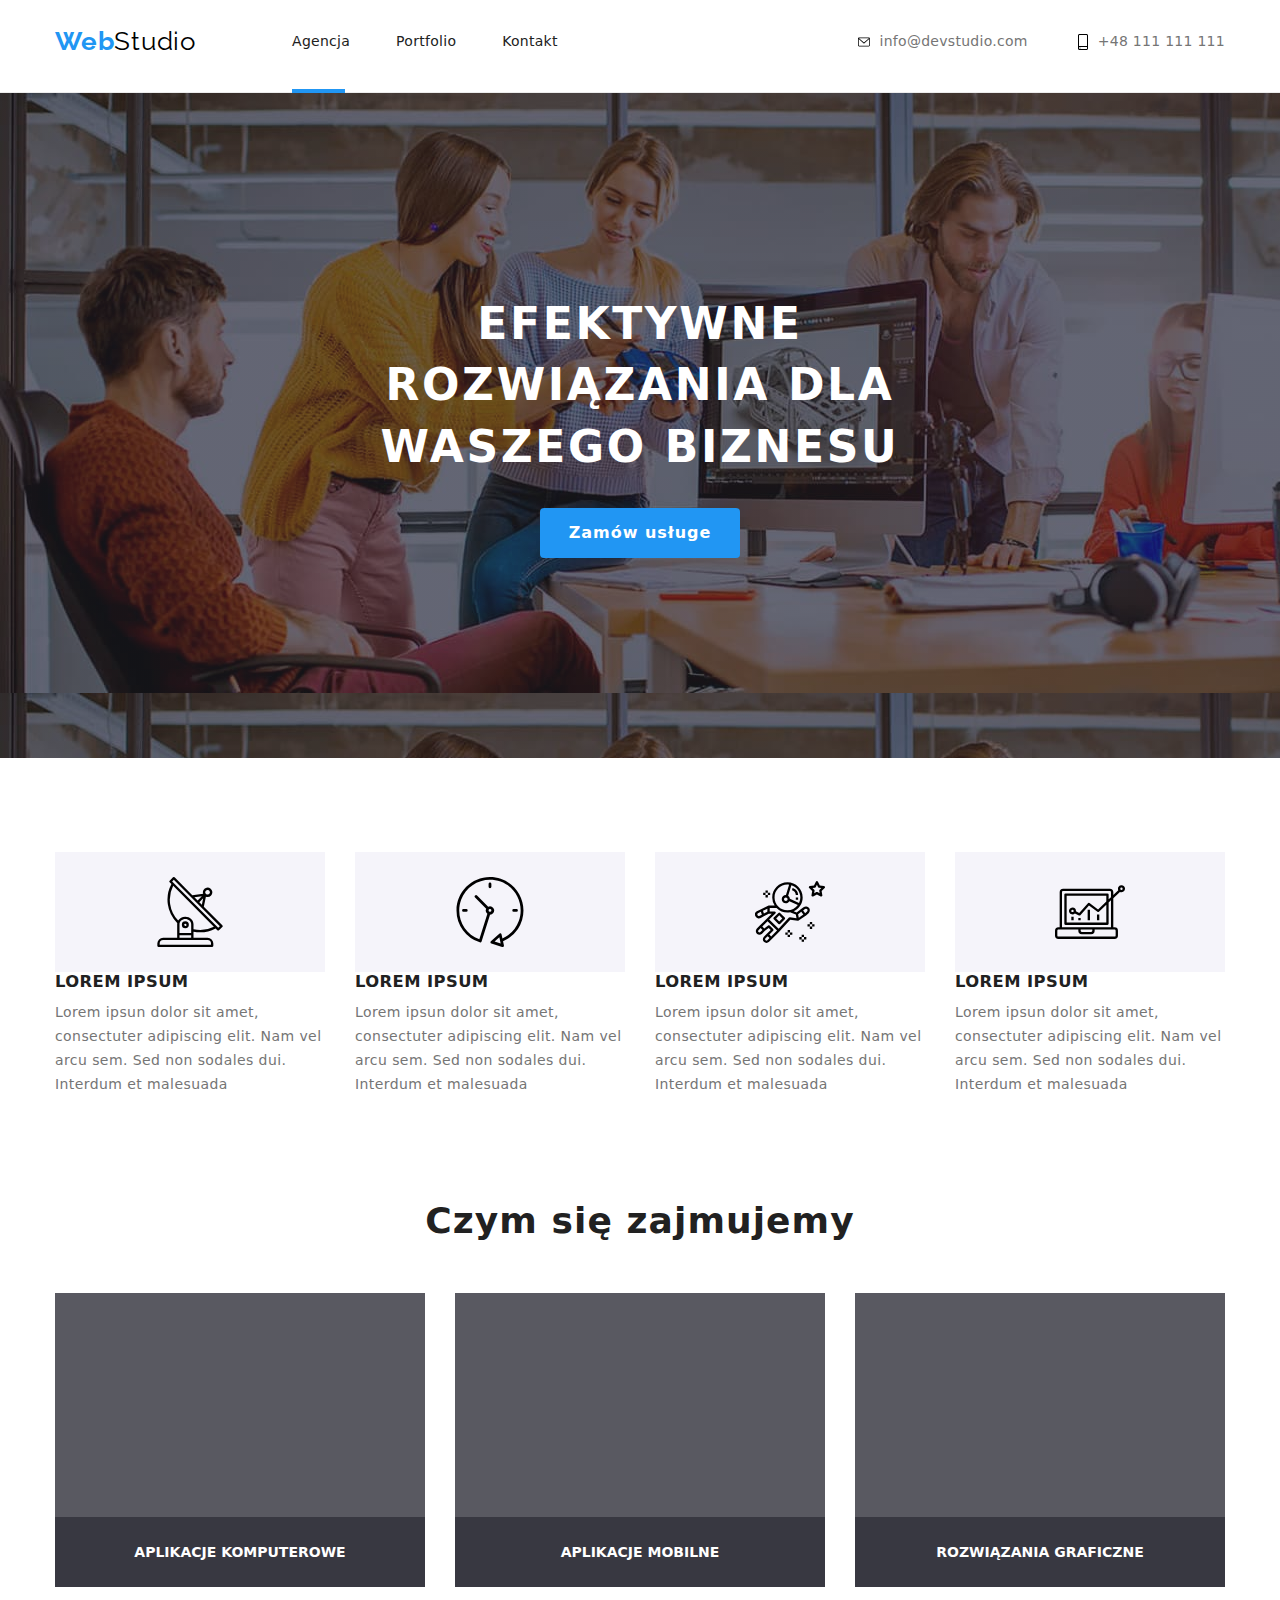
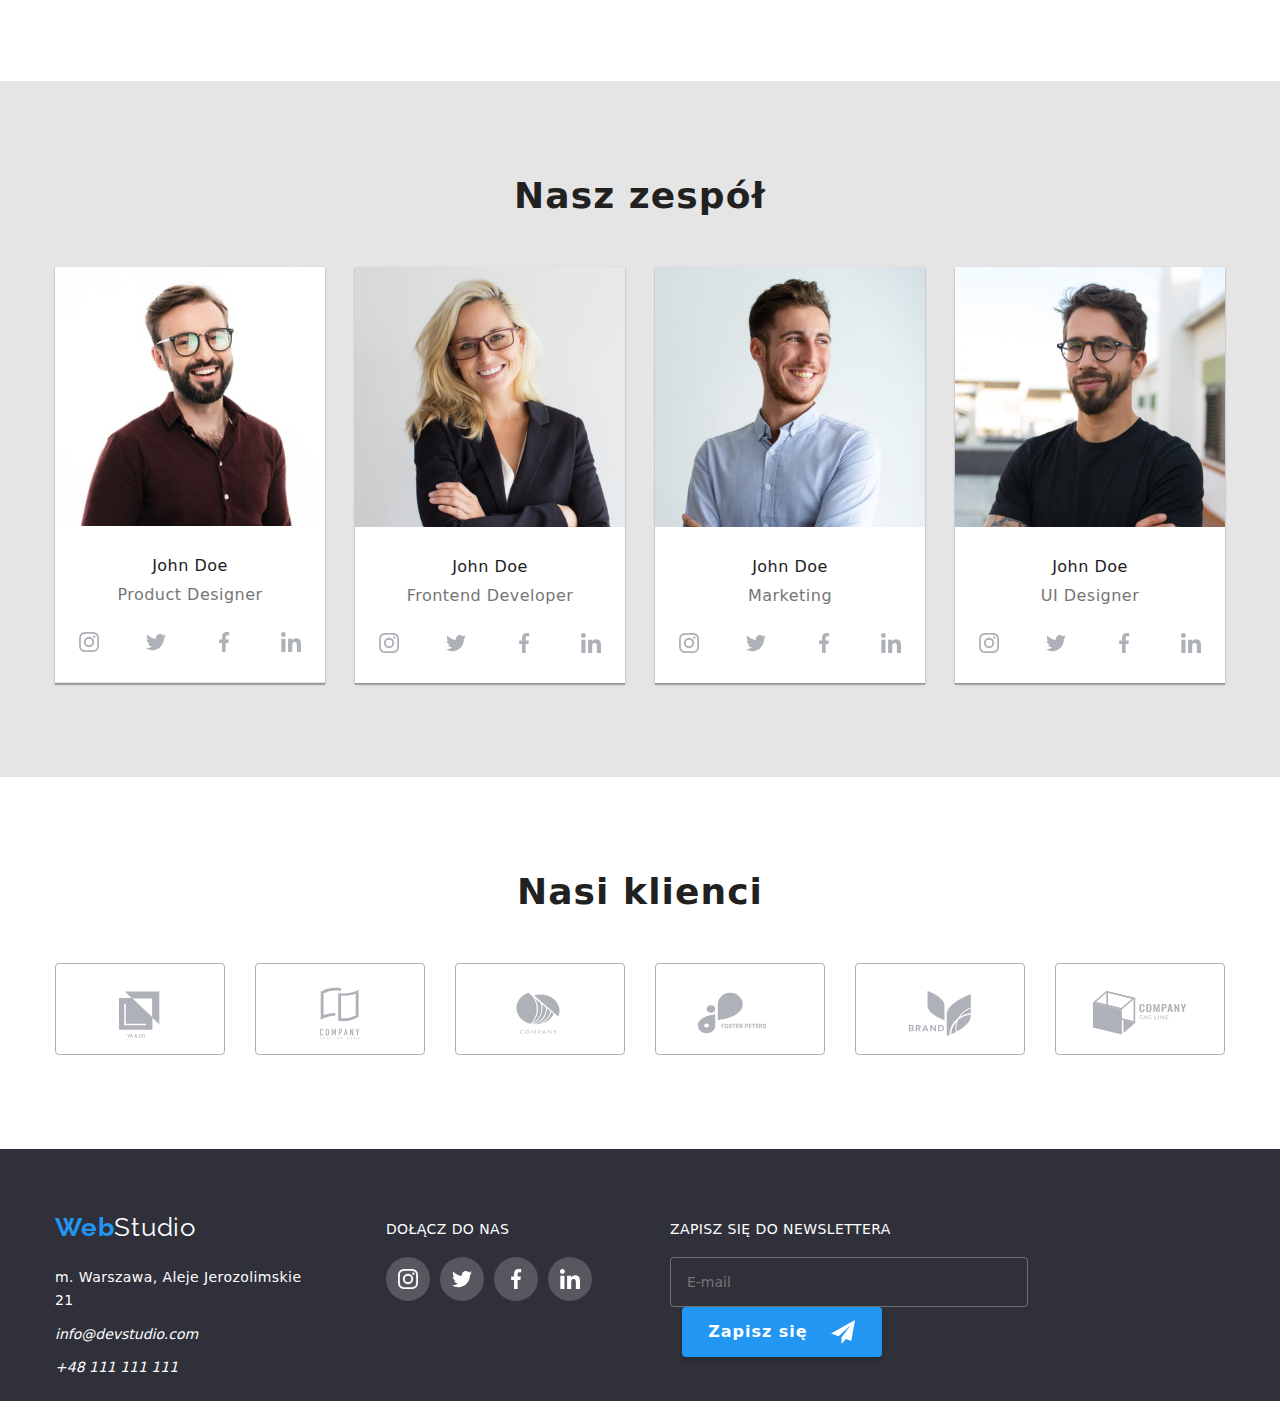
==== index.html @ 57065b53 "Initial commit" ====
<!DOCTYPE html>
<html lang="pl">
  <head>
    <link rel="stylesheet" href="css/main.min.css"/>
    <link rel="stylesheet" href="css/modern-normalize.min.css"/>
    <link rel="preconnect" href="https://fonts.googleapis.com" />
    <link rel="preconnect" href="https://fonts.gstatic.com" crossorigin />
    <link
      href="https://fonts.googleapis.com/css2?family=Raleway:wght@700&family=Roboto:wght@400;500;700;900&display=swap"
      rel="stylesheet"
    />
    <meta charset="UTF-8" />
    <meta http-equiv="X-UA-Compatible" content="IE=edge" />
    <meta name="viewport" content="width=device-width, initial-scale=1.0" />
    <title>Studio</title>
  </head>

  <body>
    <!--Nagłówek witryny-->
    <header class="container page-header">
      <div class="page-header__wraper">
        <a class="page-header__logo"><span class="page-header__logo--accent">Web</span>Studio </a>
        <!--Menu Nav-->
        <nav>
          <ul class="page-nav">
            <li class="page-nav__item">
              <a class="page-nav__link" href="./index.html">Agencja</a>
              <div class="page-nav__link--current"></div>
            </li>
            <li class="page-nav__item">
              <a class="page-nav__link" href="./portfolio.html">Portfolio</a>
            </li>
            <li class="page-nav__item">
              <a class="page-nav__link" href="#">Kontakt</a>
            </li>
          </ul>
        </nav>
      </div>
      <!--Kontakt-->
      <ul class="contact-nav">
        <li class="contact-nav__icons">
          <svg class="contact-nav__icons--symbol" width="12" height="16">
            <use href="./images/icons.svg#icon-mail"></use>
          </svg>
          <a class="contact-nav__icons--symbolmail" href="mailto:info@devstudio.com"
            >info@devstudio.com</a
          >
        </li>
        <li class="contact-nav__icons">
          <svg class="contact-nav__icons--symbol" width="10" height="16">
            <use href="./images/icons.svg#icon-smartphone"></use>
          </svg>
          <a class="contact-nav__icons--symboltel" href="tel:+48111111111">+48 111 111 111</a>
        </li>
      </ul>
    </header>
    <main>
      <!--Element z tekstem-->
      <section class=" big-header">
        <div class="container">
          <h1 class="big-header__title">EFEKTYWNE ROZWIĄZANIA DLA WASZEGO BIZNESU</h1>
          <button class="big-header__title big-header__title--button" type="button" data-modal-open>
            Zamów usługe
          </button>
        </div>
      </section>
    </main>
    <!--Nasze atuty-->
    <section>
      <div class="container">
        <ul class="sec-paragraph">
          <li class="sec-paragraph__list">
            <div class="sec-paragraph__rectagle">
              <svg class="sec-paragraph__rectagle sec-paragraph__rectagle--icon">
                <use href="./images/icons.svg#icon-antenna1"></use>
              </svg>
            </div>
            <h3 class="sec-paragraph-title">LOREM IPSUM</h3>
            <p class="sec-paragraph-title__text">
              Lorem ipsun dolor sit amet, consectuter adipiscing elit. Nam vel
              arcu sem. Sed non sodales dui. Interdum et malesuada
            </p>
          </li>
          <li class="sec-paragraph__list">
            <div class="sec-paragraph__rectagle">
              <svg class="sec-paragraph__rectagle sec-paragraph__rectagle--icon">
                <use href="./images/icons.svg#icon-clock1"></use>
              </svg>
            </div>
            <h3 class="sec-paragraph-title">LOREM IPSUM</h3>
            <p class="sec-paragraph-title__text">
              Lorem ipsun dolor sit amet, consectuter adipiscing elit. Nam vel
              arcu sem. Sed non sodales dui. Interdum et malesuada
            </p>
          </li>
          <li class="sec-paragraph__list">
            <div class="sec-paragraph__rectagle">
              <svg class="sec-paragraph__rectagle sec-paragraph__rectagle--icon">
                <use href="./images/icons.svg#icon-astronaut1"></use>
              </svg>
            </div>
            <h3 class="sec-paragraph-title">LOREM IPSUM</h3>
            <p class="sec-paragraph-title__text">
              Lorem ipsun dolor sit amet, consectuter adipiscing elit. Nam vel
              arcu sem. Sed non sodales dui. Interdum et malesuada
            </p>
          </li>
          <li class="sec-paragraph__list">
            <div class="sec-paragraph__rectagle">
              <svg class="sec-paragraph__rectagle sec-paragraph__rectagle--icon">
                <use href="./images/icons.svg#icon-diagram1"></use>
              </svg>
            </div>
            <h3 class="sec-paragraph-title">LOREM IPSUM</h3>
            <p class="sec-paragraph-title__text">
              Lorem ipsun dolor sit amet, consectuter adipiscing elit. Nam vel
              arcu sem. Sed non sodales dui. Interdum et malesuada
            </p>
          </li>
        </ul>
      </div>
      <!--Czym się zajmujemy-->
      <div class="container">
        <h2 class="our-section-title-2 doing">Czym się zajmujemy</h2>
        <ul class="main-images doing__list">
          <li class="main-img doing-img">
            <div class="what-we-do-1 frame-what-we-do doing-img__computer">
              <h3 class="main-img-description doing-img__title">Aplikacje komputerowe</h3>
            </div>
          </li>
          <li class="main-img doing-img">
            <div class="what-we-do-2 frame-what-we-do doing-img__mobile">
              <h3 class="main-img-description doing-img__title">Aplikacje mobilne</h3>
            </div>
          </li>
          <li class="main-img doing-img">
            <div class="what-we-do-3 frame-what-we-do doing-img__grafic">
              <h3 class="main-img-description doing-img__title">Rozwiązania graficzne</h3>
            </div>
          </li>
        </ul>
      </div>
    </section>
    <!--Nasz zespół-->
    <section class="team">
      <div class="container">
        <h2 class="team__title">Nasz zespół</h2>
        <ul class="team-images">
          <li class="team-images__list">
            <img
              src="images/img-team-1.jpg"
              alt="John Doe - Product Designer"
              width="370"
              height="340"
            />
            <h3 class="team-name">John Doe</h3>
            <p class="team-name__position">Product Designer</p>
            <div class="socialmedia-icons">
              <a class="socialmedia-icons__link" href="">
                <svg class="icon" width="20" height="20">
                  <use href="./images/icons.svg#icon-instagram1"></use></svg></a
              ><a class="socialmedia-icons__link" href="">
                <svg class="icon" width="20" height="20">
                  <use href="./images/icons.svg#icon-twitter1"></use></svg></a
              ><a class="socialmedia-icons__link" href="">
                <svg class="icon" width="20" height="20">
                  <use href="./images/icons.svg#icon-facebook1"></use></svg></a
              ><a class="socialmedia-icons__link" href="">
                <svg class="icon" width="20" height="20">
                  <use href="./images/icons.svg#icon-linkedin1"></use>
                </svg>
              </a>
            </div>
          </li>
          <li class="team-images__list">
            <img
              src="images/img-team-2.jpg"
              alt="John Doe - Frontend Developer"
              width="370"
              height="340"
            />
            <h3 class="team-name">John Doe</h3>
            <p class="team-name__position">Frontend Developer</p>
            <div class="socialmedia-icons">
              <a class="socialmedia-icons__link" href="">
                <svg class="icon" width="20" height="20">
                  <use href="./images/icons.svg#icon-instagram1"></use></svg></a
              ><a class="socialmedia-icons__link" href="">
                <svg class="icon" width="20" height="20">
                  <use href="./images/icons.svg#icon-twitter1"></use></svg></a
              ><a class="socialmedia-icons__link" href="">
                <svg class="icon" width="20" height="20">
                  <use href="./images/icons.svg#icon-facebook1"></use></svg></a
              ><a class="socialmedia-icons__link" href="">
                <svg class="icon" width="20" height="20">
                  <use href="./images/icons.svg#icon-linkedin1"></use>
                </svg>
              </a>
            </div>
          </li>
          <li class="team-images__list">
            <img
              src="images/img-team-3.jpg"
              alt="John Doe - Marketing"
              width="370"
              height="340"
            />
            <h3 class="team-name">John Doe</h3>
            <p class="team-name__position">Marketing</p>
            <div class="socialmedia-icons">
              <a class="socialmedia-icons__link" href="">
                <svg class="icon" width="20" height="20">
                  <use href="./images/icons.svg#icon-instagram1"></use></svg></a
              ><a class="socialmedia-icons__link" href="">
                <svg class="icon" width="20" height="20">
                  <use href="./images/icons.svg#icon-twitter1"></use></svg></a
              ><a class="socialmedia-icons__link" href="">
                <svg class="icon" width="20" height="20">
                  <use href="./images/icons.svg#icon-facebook1"></use></svg></a
              ><a class="socialmedia-icons__link" href="">
                <svg class="icon" width="20" height="20">
                  <use href="./images/icons.svg#icon-linkedin1"></use>
                </svg>
              </a>
            </div>
          </li>
          <li class="team-images__list">
            <img
              src="images/img-team-4.jpg"
              alt="John Doe - UI Designer"
              width="370"
              height="340"
            />
            <h3 class="team-name">John Doe</h3>
            <p class="team-name__position">UI Designer</p>
            <div class="socialmedia-icons">
              <a class="socialmedia-icons__link" href="">
                <svg class="icon" width="20" height="20">
                  <use href="./images/icons.svg#icon-instagram1"></use></svg></a
              ><a class="socialmedia-icons__link" href="">
                <svg class="icon" width="20" height="20">
                  <use href="./images/icons.svg#icon-twitter1"></use></svg></a
              ><a class="socialmedia-icons__link" href="">
                <svg class="icon" width="20" height="20">
                  <use href="./images/icons.svg#icon-facebook1"></use></svg></a
              ><a class="socialmedia-icons__link" href="">
                <svg class="icon" width="20" height="20">
                  <use href="./images/icons.svg#icon-linkedin1"></use>
                </svg>
              </a>
            </div>
          </li>
        </ul>
      </div>
    </section>
    <!--Nasi klienci-->
    <section>
      <div class="container">
        <h2 class="clients">Nasi klienci</h2>
        <ul class="clients__icons-list">
          <li class="client-logo">
            <svg class="client-logo__icon">
              <use href="./images/icons.svg#icon-company1"></use>
            </svg>
          </li>
          <li class="client-logo">
            <svg class="client-logo__icon">
              <use href="./images/icons.svg#icon-company2"></use>
            </svg>
          </li>
          <li class="client-logo">
            <svg class="client-logo__icon">
              <use href="./images/icons.svg#icon-company3"></use>
            </svg>
          </li>
          <li class="client-logo">
            <svg class="client-logo__icon">
              <use href="./images/icons.svg#icon-company4"></use>
            </svg>
          </li>
          <li class="client-logo">
            <svg class="client-logo__icon">
              <use href="./images/icons.svg#icon-company5"></use>
            </svg>
          </li>
          <li class="client-logo">
            <svg class="client-logo__icon">
              <use href="./images/icons.svg#icon-company6"></use>
            </svg>
          </li>
        </ul>
      </div>
    </section>
    <!-- Stopka strony -->
    <footer class="footer-base">
      <div class="container">
        <div class="footer">
          <div class="footer__info">
            <a href="/webstudio.html" class="footer__logo"
              ><span class="footer__logo footer__logo--accent">Web</span>Studio</a
            >
            <div class="footer__adress">
              <address class="footer__adress footer__adress--details">
                m. Warszawa, Aleje Jerozolimskie 21
              </address>
              <address class="footer__adress footer__adress--contact">
                <a class="footer__adress footer__adress--mail" href="mailto:info@devstudio.com"
                  >info@devstudio.com</a
                >
                <a class="footer__adress footer__adress--tel" href="tel:+48111111111">+48 111 111 111</a>
              </address>
            </div>
          </div>
          <div class="socialmedia-footer">
            <h5 class="socialmedia-footer__title">DOŁĄCZ DO NAS</h5>
            <ul class="socialmedia-footer-list">
              <li class="socialmedia-footer-list__group">
                <a class="socialmedia-footer-list__group socialmedia-footer-list__group--icon" href="">
                  <svg class="icon" width="20" height="20">
                    <use href="./images/icons.svg#icon-instagram1"></use>
                  </svg>
                </a>
              </li>
              <li class="socialmedia-footer-list__group">
                <a class="socialmedia-footer-list__group socialmedia-footer-list__group--icon" href="">
                  <svg class="icon" width="20" height="20">
                    <use href="./images/icons.svg#icon-twitter1"></use>
                  </svg>
                </a>
              </li>
              <li class="socialmedia-footer-list__group">
                <a class="socialmedia-footer-list__group socialmedia-footer-list__group--icon" href="">
                  <svg class="icon" width="20" height="20">
                    <use href="./images/icons.svg#icon-facebook1"></use>
                  </svg>
                </a>
              </li>
              <li class="socialmedia-footer-list__group">
                <a class="socialmedia-footer-list__group socialmedia-footer-list__group--icon" href="">
                  <svg class="icon" width="20" height="20">
                    <use href="./images/icons.svg#icon-linkedin1"></use>
                  </svg>
                </a>
              </li>
            </ul>
          </div>
          <div class="newsletter-footer">
            <form>
              <label for="newsletter" class="newsletter-footer-sendemail"
                ><h5 class="newsletter-footer__joinus">Zapisz się do newslettera</h5>
                <div class="newsletter-footer__window">
                <input
                  type="email"
                  name="Email"
                  placeholder="E-mail"
                  class="newsletter-footer__input"
              /></label>
                <button class="newsletter-footer__button" type="submit">
                  Zapisz się
                  <svg class="newsletter-footer__button--icon" width="24" height="24">
                    <use href="./images/icons.svg#icon-iconsend"></use>
                  </svg>
                </button>
              </div>
            </form>
          </div>
        </div>
      </div>
    </footer>
    <!-- Wyskakujace okno -->
    <div class="backdrop is-hidden" data-modal="">
      <div class="modal">
        <button type="button" class="modal__close" data-modal-close>X</button>
        <form name="order-service" autocomplete="on" class="modal__title">
          <h3 class="modal__heading">Zostaw swoje dane w formularzu poniżej</h3>
          <div>
            <div>
              <label for="name" class="modal__box">Imie</label>
              <input  class="modal__name" id="name" type="text" name="name" required/>
              <svg width="12" height="12" class="modal__icon">
                <use href="./images/icons.svg#icon-user"></use>
              </svg>
            </div>
            <div>
              <label for="phone" class="modal__box">Telefon</label>
              <input class="modal__phone" id="phone" type="tel" name="phone_number" required/>
              <svg width="12" height="12" class="modal__icon">
                <use href="./images/icons.svg#icon-phone"></use>
              </svg>
            </div>
            <div>
              <label for="email" class="modal__box">Email</label>
              <input class="modal__email" id="email" type="email" name="email" required/>
              <svg width="12" height="12" class="modal__icon">
                <use href="./images/icons.svg#icon-email"></use>
              </svg></div>
              <div>
                <label for="comment" class="modal__box">Komentarz</label>
                <textarea id="comment" name="comment" placeholder="Wprowadź tekst" class="modal__textarea"></textarea>
              </div>
              <label class="accept" for="checkbox-accept">
                <input class="accept__hidden" type="checkbox" width="16" height="15" name="statute-accept" required>
                  <svg class="accept__unchecked" width="16" height="15">
                    <use href="./images/icons.svg#icon-checkbox"></use>
                  </svg>
                  <svg class="accept__checked" width="16" height="15">
                    <use href="./images/icons.svg#icon-tick"></use>
                  </svg>
                  <label for="statute-accept" class="accept__text">Oświadczam iż akceptuje <a href="#">Regulamin</a> i <a href="#">Politykę Prywatności</a></label>
              </label><div class="button-modal">
              <button type="submit" class="button-modal__submit">Wyślij</button></div>
            </div>
          </div>
        </form>
      </div>
    </div>
    <script src="./js/modal.js"></script>
  </body>
</html>
---- css/main.min.css ----
:root{--main-font-family: "Roboto", sans-serif;--secondary-font-family: "Raleway", sans-serif;--primary-text-color: #212121;--title-text-color: #757575;--main-bg-color: #E5E5E5;--primary-bg-color: #FFFFFF;--secondary-bg-color: #2F303A;--logo-web-color: #2196F3;--logo-web-color-2: #000000;--footer-bg-color: #2F303A;--buttons-color: #F5F4FA;--botom-contact-color: #FFFFFF99;--icon-color: #AFB1B8;--shadow-main-button: #00000026;--shadow-img-1: #00000033;--shadow-img-2: #00000024;--shadow-img-3: #0000001F;--shadow-img: #2F303A66;--shadow-por-1: #00000029;--shadow-por-2: #0000000F;--shadow-por-3: #0000001F;--button-shadow-1: #0000001F;--button-shadow-2: #00000014;--button-shadow-3: #0000001A;--shadow-icon-footer: #FFFFFF1A;--default-time: 250ms;--default-time-function: cubic-bezier(0.4, 0, 0.2, 1);--what-we-do-shadow: rgba(47, 48, 58, 0.8);--background-overlay: #2196F3E5;--shadow-window: rgba(0, 0, 0, 0.2);--border-email: #FFFFFF4D;--email-footer: #FFFFFF99;--input-form-border: #21212133}*{-webkit-box-sizing:border-box;box-sizing:border-box;margin:0;padding:0}h1,h2,h3,p{margin:0px}body{font-family:var(--main-font-family);color:var(--primary-text-color);background-color:var(--primary-bg-color);font-size:14px}section{padding-top:94px;padding-bottom:94px}a{text-decoration:none;margin:auto;color:rgba(0,0,0,0)}img{display:block;max-width:100%;height:auto}.container{padding:0 15px;width:1200px;max-width:100%;margin:0 auto}.icon{display:-webkit-box;display:-ms-flexbox;display:flex;-webkit-box-pack:center;-ms-flex-pack:center;justify-content:center;-webkit-box-align:center;-ms-flex-align:center;align-items:center;border-width:44px}.footer-base{background:#2f303a;height:252px}.page-header{display:-webkit-box;display:-ms-flexbox;display:flex;-webkit-box-align:center;-ms-flex-align:center;align-items:center;padding-bottom:32px;padding-top:24px}.page-header__wraper{display:-webkit-box;display:-ms-flexbox;display:flex;list-style-type:none;-webkit-box-align:center;-ms-flex-align:center;align-items:center;-webkit-box-pack:space-evenly;-ms-flex-pack:space-evenly;justify-content:space-evenly;gap:96px}.page-header__logo{display:-webkit-box;display:-ms-flexbox;display:flex;-webkit-box-align:baseline;-ms-flex-align:baseline;align-items:baseline;-webkit-box-pack:space-evenly;-ms-flex-pack:space-evenly;justify-content:space-evenly;text-decoration:none;font-family:var(--secondary-font-family);font-weight:400;font-size:26px;line-height:1.38;letter-spacing:.03em;color:var(--logo-web-color-2)}.page-header__logo--accent{font-family:var(--secondary-font-family);text-decoration:none;font-weight:700;font-size:26px;line-height:1.19;letter-spacing:.03em;color:var(--logo-web-color)}.page-nav{display:-webkit-box;display:-ms-flexbox;display:flex;list-style-type:none;gap:46px}.page-nav__item{list-style:none;gap:50px}.page-nav__link{text-decoration:none;font-weight:500;font-size:14px;line-height:1.14;letter-spacing:.02em;color:var(--primary-text-color);font-style:normal}.page-nav__link--current{position:relative;top:30px;border-radius:2px;background:var(--logo-web-color)}.page-nav__link--current:after{content:"";position:absolute;left:0;top:9px;display:block;width:53px;height:4px;background-color:var(--logo-web-color)}.contact-nav{list-style:none;text-decoration:none;margin-left:auto;-webkit-box-pack:justify;-ms-flex-pack:justify;justify-content:space-between;display:-webkit-box;display:-ms-flexbox;display:flex;gap:50px;color:var(--title-text-color);font-style:normal}.contact-nav__icons{display:-webkit-box;display:-ms-flexbox;display:flex;-webkit-box-align:center;-ms-flex-align:center;align-items:center}.contact-nav__icons:hover{fill:var(--logo-web-color);cursor:pointer}.contact-nav__icons--symbol{margin-right:10px;-webkit-box-align:center;-ms-flex-align:center;align-items:center}.contact-nav__icons--symbolmail:link,.contact-nav__icons--symboltel:link{text-decoration:none;font-weight:500;font-size:14px;line-height:1.14;letter-spacing:.02em;color:var(--title-text-color);font-style:normal}.contact-nav__icons--symbolmail:hover,.contact-nav__icons--symboltel:hover{color:var(--logo-web-color);cursor:pointer}.big-header{border-top:1px solid #ececec;background-color:var(--footer-bg-color);-webkit-box-pack:center;-ms-flex-pack:center;justify-content:center;background-image:-webkit-gradient(linear, left top, left bottom, from(var(--shadow-img)), to(var(--shadow-img))),url("../images/mainphoto.jpg");background-image:linear-gradient(var(--shadow-img), var(--shadow-img)),url("../images/mainphoto.jpg");max-width:1600px;margin:0 auto}.big-header__title{display:-webkit-box;display:-ms-flexbox;display:flex;font-weight:900;font-size:44px;line-height:1.4;letter-spacing:.06em;color:var(--primary-bg-color);text-align:center;-ms-flex-wrap:wrap;flex-wrap:wrap;width:696px;margin:auto;padding-top:106px;padding-bottom:30px}.big-header__title--button{display:-webkit-box;display:-ms-flexbox;display:flex;color:var(--primary-bg-color);background-color:var(--logo-web-color);font-weight:700;line-height:1.87;font-size:16px;letter-spacing:.06em;border:none;border-radius:4px;padding:10px;width:200px;margin:0 auto 106px auto;-webkit-box-pack:center;-ms-flex-pack:center;justify-content:center}.big-header__title--button:focus,.big-header__title--button:hover{-webkit-box-shadow:0px 4px 4px var(--shadow-main-button);box-shadow:0px 4px 4px var(--shadow-main-button);-webkit-transition-duration:var(--default-time);transition-duration:var(--default-time);-webkit-transition-timing-function:var(--default-time-function);transition-timing-function:var(--default-time-function);cursor:pointer}.sec-paragraph{display:-webkit-box;display:-ms-flexbox;display:flex;margin:0px;-webkit-box-pack:justify;-ms-flex-pack:justify;justify-content:space-between;gap:30px;word-wrap:normal;-ms-flex-wrap:wrap;flex-wrap:wrap;padding-bottom:94px}.sec-paragraph__list{list-style:none;font-weight:700;font-size:14px;line-height:1.17;letter-spacing:.03em;color:var(--primary-text-color);margin-bottom:10px;-ms-flex-flow:wrap;flex-flow:wrap}.sec-paragraph__rectagle{display:-webkit-box;display:-ms-flexbox;display:flex;width:270px;height:120px;background:var(--buttons-color);margin-right:auto}.sec-paragraph__rectagle--icon{display:-webkit-box;display:-ms-flexbox;display:flex;-webkit-box-align:center;-ms-flex-align:center;align-items:center;padding:25px 100px}.sec-paragraph-title{text-transform:uppercase;margin-bottom:10px;-ms-flex-flow:wrap;flex-flow:wrap}.sec-paragraph-title__text{font-weight:400;font-size:14px;line-height:1.7;letter-spacing:.03em;color:var(--title-text-color);line-height:1.71;width:270px}.doing{font-weight:700;font-size:36px;line-height:1.17;letter-spacing:.03em;color:var(--primary-text-color);text-align:center;margin-bottom:50px}.doing__list{list-style:none;display:-webkit-box;display:-ms-flexbox;display:flex;-webkit-box-pack:center;-ms-flex-pack:center;justify-content:center;padding-left:0px;gap:30px}.doing-img{position:relative}.doing-img__computer{background:var(--what-we-do-shadow);background-image:url(/goit-markup-hw-05/images/img-1.jpg);width:370px;height:294px}.doing-img__mobile{background:var(--what-we-do-shadow);background-image:url(/goit-markup-hw-05/images/img-2.jpg);width:370px;height:294px}.doing-img__grafic{background:var(--what-we-do-shadow);background-image:url(/goit-markup-hw-05/images/img-3.jpg);width:370px;height:294px}.doing-img__title{text-transform:uppercase;position:absolute;bottom:0;left:0;width:100%;height:70px;display:-webkit-box;display:-ms-flexbox;display:flex;-webkit-box-pack:center;-ms-flex-pack:center;justify-content:center;-webkit-box-align:center;-ms-flex-align:center;align-items:center;color:var(--primary-bg-color);background-color:var(--what-we-do-shadow);font-size:14px;font-weight:700}.team{background-color:var(--main-bg-color)}.team__title{font-weight:700;font-size:36px;line-height:1.17;letter-spacing:.03em;color:var(--primary-text-color);text-align:center;margin-bottom:50px}.team-images{list-style:none;display:-webkit-inline-box;display:-ms-inline-flexbox;display:inline-flex;-ms-flex-pack:distribute;justify-content:space-around;width:100%;gap:30px}.team-images__list{-webkit-box-shadow:0px 1px 3px var(--shadow-img-3),0px 1px 1px var(--shadow-img-2),0px 2px 1px var(--shadow-img-1);box-shadow:0px 1px 3px var(--shadow-img-3),0px 1px 1px var(--shadow-img-2),0px 2px 1px var(--shadow-img-1)}.team-name{font-weight:500;font-size:16px;line-height:1.2;letter-spacing:.03em;color:var(--primary-text-color);background-color:var(--primary-bg-color);text-align:center;padding-top:30px;padding-bottom:10px}.team-name__position{font-weight:400;font-size:16px;line-height:1.2;letter-spacing:.03em;color:var(--title-text-color);background-color:var(--primary-bg-color);max-width:100%;text-align:center;padding-bottom:16px}.socialmedia-icons{fill:var(--icon-color);background-color:var(--primary-bg-color);display:-webkit-box;display:-ms-flexbox;display:flex;-webkit-box-pack:space-evenly;-ms-flex-pack:space-evenly;justify-content:space-evenly;list-style:none;padding-bottom:18px}.socialmedia-icons__link{display:-webkit-box;display:-ms-flexbox;display:flex;-webkit-box-align:center;-ms-flex-align:center;align-items:center;-ms-flex-pack:distribute;justify-content:space-around;width:44px;height:44px;fill:var(--main-white);border-radius:50%}.socialmedia-icons__link:hover,.socialmedia-icons__link:focus{background-color:var(--logo-web-color);fill:var(--primary-bg-color);-webkit-transition-duration:var(--default-time);transition-duration:var(--default-time);-webkit-transition-timing-function:var(--default-time-function);transition-timing-function:var(--default-time-function)}.clients{font-weight:700;font-size:36px;line-height:1.17;letter-spacing:.03em;color:var(--primary-text-color);text-align:center;margin-bottom:50px}.clients__icons-list{display:-webkit-inline-box;display:-ms-inline-flexbox;display:inline-flex;text-align:center;-ms-flex-wrap:wrap;flex-wrap:wrap;gap:30px}.client-logo{list-style:none;width:170px;height:92px;margin-right:auto;border:1px solid #afb1b8;border-radius:4px;-ms-flex-wrap:wrap;flex-wrap:wrap}.client-logo__icon{width:106px;height:60px;margin-top:20px;fill:var(--icon-color);-ms-flex-wrap:wrap;flex-wrap:wrap}.client-logo__icon:hover,.client-logo__iconfocus{color:var(--logo-web-color);fill:var(--logo-web-color);background-color:var(--primary-bg-color);-webkit-transition-duration:var(--default-time);transition-duration:var(--default-time);-webkit-transition-timing-function:var(--default-time-function);transition-timing-function:var(--default-time-function)}.footer{display:-webkit-box;display:-ms-flexbox;display:flex}.footer__info{padding-top:60px}.footer__logo{font-family:"Raleway",sans-serif;text-decoration:none;font-weight:400;font-size:26px;line-height:1.4;letter-spacing:.03em;color:var(--primary-bg-color)}.footer__logo--accent{font-family:var(--secondary-font-family);text-decoration:none;font-weight:700;font-size:26px;line-height:1.19;letter-spacing:.03em;color:var(--logo-web-color)}.footer__adress{display:block}.footer__adress--details{padding-top:20px;list-style:none;font-style:var(--main-font-family);font-weight:400;font-size:14px;line-height:1.7;letter-spacing:.03em;color:var(--primary-bg-color);display:block}.footer__adress--contact{text-decoration:none;color:var(--botom-contact-color);font-size:14px;font-weight:400;line-height:24px;display:block}.footer__adress--mail{padding-top:9px;text-decoration:none;color:var(--primary-bg-color)}.footer__adress--tel{padding-top:9px;text-decoration:none;color:var(--primary-bg-color)}.footer .socialmedia-footer{width:206px;height:80px;margin-top:72px;margin-left:70px}.footer .socialmedia-footer__title{color:var(--primary-bg-color);font-family:Roboto;font-size:14px;font-weight:700;line-height:1,17;letter-spacing:.03em;text-transform:uppercase;text-align:left;margin-top:0;margin-bottom:20px;font:inherit}.socialmedia-footer-list{display:-webkit-box;display:-ms-flexbox;display:flex;-webkit-box-pack:justify;-ms-flex-pack:justify;justify-content:space-between;gap:10px;padding:0;margin-top:20px}.socialmedia-footer-list__group{list-style:none;width:44px;height:44px;border-radius:50%;background-color:var(--shadow-icon-footer);fill:var(--primary-bg-color)}.socialmedia-footer-list__group--icon{display:-webkit-box;display:-ms-flexbox;display:flex;-webkit-box-align:center;-ms-flex-align:center;align-items:center;-ms-flex-pack:distribute;justify-content:space-around;width:44px;height:44px;fill:var(--main-white);border-radius:50%}.socialmedia-footer-list__group--icon:hover,.socialmedia-footer-list__group--icon:focus{background-color:var(--logo-web-color);fill:var(--primary-bg-color);-webkit-transition-duration:var(--default-time);transition-duration:var(--default-time);-webkit-transition-timing-function:var(--default-time-function);transition-timing-function:var(--default-time-function)}.newsletter-footer{margin-top:72px;margin-left:78px}.newsletter-footer__joinus{color:var(--primary-bg-color);font-family:Roboto;font-size:14px;font-weight:700;line-height:1,17;letter-spacing:.03em;text-transform:uppercase;text-align:left;margin-top:0;margin-bottom:20px;font:inherit}.newsletter-footer_window{display:-webkit-box;display:-ms-flexbox;display:flex;margin-top:20px;gap:12px}.newsletter-footer__input{width:358px;height:50px;background-color:inherit;border:1px solid var(--border-email);border-radius:4px;padding-left:16px;color:var(--primary-bg-color)}.newsletter-footer__button{display:-webkit-inline-box;display:-ms-inline-flexbox;display:inline-flex;color:var(--primary-bg-color);background-color:var(--logo-web-color);font-weight:700;line-height:1.87;font-size:16px;letter-spacing:.06em;border:none;border-radius:4px;padding:10px;width:200px;-webkit-box-pack:center;-ms-flex-pack:center;justify-content:center;-webkit-box-shadow:0px 4px 4px var(--shadow-main-button);box-shadow:0px 4px 4px var(--shadow-main-button);margin-left:12px;cursor:pointer}.newsletter-footer__button--icon{display:-webkit-box;display:-ms-flexbox;display:flex;-webkit-box-align:center;-ms-flex-align:center;align-items:center;fill:var(--primary-bg-color);margin:3px 0 0 24px;cursor:pointer}.backdrop{position:fixed;left:0;top:0;width:100%;height:100%;background-color:var(--shadow-window);-webkit-transition-duration:var(--default-time);transition-duration:var(--default-time);-webkit-transition-timing-function:var(--default-time-function);transition-timing-function:var(--default-time-function)}.is-hidden{opacity:0;visibility:hidden;pointer-events:none}.modal{position:absolute;top:50%;left:50%;-webkit-transform:translate(-50%, -50%);transform:translate(-50%, -50%);width:528px;min-height:581px;background-color:var(--primary-bg-color);-webkit-box-shadow:0px 1px 3px var(--shadow-img-3),0px 1px 1px var(--shadow-img-2),0px 2px 1px var(--shadow-img-1);box-shadow:0px 1px 3px var(--shadow-img-3),0px 1px 1px var(--shadow-img-2),0px 2px 1px var(--shadow-img-1);-webkit-transition-duration:var(--default-time);transition-duration:var(--default-time);-webkit-transition-timing-function:var(--default-time-function);transition-timing-function:var(--default-time-function)}.modal__close{position:absolute;top:8px;right:8px;width:30px;height:30px;background-color:var(--primary-bg-color);border:1px solid var(--shadow-window);border-radius:50%;cursor:pointer;-webkit-transition-duration:var(--default-time);transition-duration:var(--default-time);-webkit-transition-timing-function:var(--default-time-function);transition-timing-function:var(--default-time-function)}.modal__title{display:-webkit-box;display:-ms-flexbox;display:flex;-webkit-box-orient:vertical;-webkit-box-direction:normal;-ms-flex-direction:column;flex-direction:column;margin:40px}.modal__heading{font-family:Roboto;font-weight:700;size:20px;line-height:1.17;letter-spacing:.03em;text-align:center;padding-bottom:30px}.modal__box{padding-right:15px}.modal__name,.modal__phone,.modal__email{width:448px;height:40px;background-color:inherit;border:1px solid var(--input-form-border);border-radius:4px;display:-webkit-box;display:-ms-flexbox;display:flex;-webkit-box-orient:vertical;-webkit-box-direction:normal;-ms-flex-direction:column;flex-direction:column;padding:0 0 0 42px;margin:10px 0 4px 0}.modal__name:focus,.modal__phone:focus,.modal__email:focus{outline:1px solid var(--logo-web-color);-webkit-transition-property:outline;transition-property:outline;-webkit-transition-duration:var(--default-time);transition-duration:var(--default-time);-webkit-transition-timing-function:var(--default-time-function);transition-timing-function:var(--default-time-function)}.modal__name:focus+svg,.modal__phone:focus+svg,.modal__email:focus+svg{fill:var(--logo-web-color);-webkit-transition-property:fill;transition-property:fill;-webkit-transition-duration:var(--default-time);transition-duration:var(--default-time);-webkit-transition-timing-function:var(--default-time-function);transition-timing-function:var(--default-time-function)}.modal__icon{position:relative;bottom:31px;left:15px;fill:var(--primary-text-color)}.modal__textarea{width:448px;height:120px;background-color:inherit;border:1px solid var(--input-form-border);border-radius:4px;padding:12px 16px;resize:none;display:block;margin:10px 0 4px 0}.modal__textarea:focus{outline:1px solid var(--logo-web-color);-webkit-transition-property:outline;transition-property:outline;-webkit-transition-duration:var(--default-time);transition-duration:var(--default-time);-webkit-transition-timing-function:var(--default-time-function);transition-timing-function:var(--default-time-function)}.accept a{text-decoration:underline;color:var(--logo-web-color)}.accept{display:-webkit-box;display:-ms-flexbox;display:flex;position:relative;margin:20px 0 30px 15px;gap:8px}.accept__hidden{width:16px;height:15px;z-index:10;-webkit-appearance:none;-moz-appearance:none;appearance:none}.accept__hidden:checked~.accept__checked{visibility:visible;background-color:var(--logo-web-color);scale:1}.accept__hidden:checked~.accept__unchecked{scale:0}.accept__unchecked{position:absolute;scale:1;-webkit-transition:scale,.2s;transition:scale,.2s}.accept__checked{position:absolute;fill:var(--primary-bg-color);border-radius:2px;visibility:hidden;scale:0;-webkit-transition-duration:var(--default-time);transition-duration:var(--default-time);-webkit-transition-timing-function:var(--default-time-function);transition-timing-function:var(--default-time-function);-webkit-transition-property:bacground-color,visibility,scale;transition-property:bacground-color,visibility,scale}.accept__text{font-family:Roboto;font-weight:400;size:14px;line-height:1.7;letter-spacing:.03em;color:var(--title-text-color);text-align:center}.button-modal{display:-webkit-box;display:-ms-flexbox;display:flex;margin-left:124px}.button-modal__submit{display:-webkit-box;display:-ms-flexbox;display:flex;color:var(--primary-bg-color);background-color:var(--logo-web-color);font-weight:700;line-height:1.87;font-size:16px;letter-spacing:.06em;border:none;border-radius:4px;padding:10px;width:200px;-webkit-box-pack:center;-ms-flex-pack:center;justify-content:center;-webkit-box-shadow:0px 4px 4px var(--shadow-main-button);box-shadow:0px 4px 4px var(--shadow-main-button)}.portfolio-buttons{border-top:1px solid #ececec}.portfolio-buttons__list{list-style:none;display:-webkit-box;display:-ms-flexbox;display:flex;-webkit-box-pack:center;-ms-flex-pack:center;justify-content:center;gap:8px;padding-bottom:50px}.portfolio-buttons__list--set{font-style:normal;font-weight:500;font-size:16px;line-height:1.62;text-align:center;letter-spacing:.03em;color:var(--primary-text-color);background-color:var(--buttons-color);border-radius:4px;border:none;padding:6px 22px}.portfolio-buttons__list--set:hover,.portfolio-buttons__list--set:focus{color:var(--primary-bg-color);background-color:var(--logo-web-color);-webkit-box-shadow:0px 3px 1px var(--button-shadow-3),0px 1px 2px var(--button-shadow-2),0px 2px 2px var(--button-shadow-1);box-shadow:0px 3px 1px var(--button-shadow-3),0px 1px 2px var(--button-shadow-2),0px 2px 2px var(--button-shadow-1);-webkit-transition-duration:var(--default-time);transition-duration:var(--default-time);-webkit-transition-timing-function:var(--default-time-function);transition-timing-function:var(--default-time-function);cursor:pointer}.portfolio-cards{list-style:none;display:-webkit-box;display:-ms-flexbox;display:flex;-ms-flex-wrap:wrap;flex-wrap:wrap;gap:30px;padding:0;margin:0 auto}.portfolio-cards__overlay{position:absolute;top:0;left:0;width:100%;height:100%;font-size:18px;line-height:1.56;letter-spacing:.03em;color:var(--primary-bg-color);background-color:var(--background-overlay);padding:49px 45px 49px 24px;-webkit-transform:translateY(100%);transform:translateY(100%);-webkit-transition-duration:var(--default-time);transition-duration:var(--default-time);-webkit-transition-timing-function:var(--default-time-function);transition-timing-function:var(--default-time-function)}.portfolio-cards__frame{position:relative;overflow:hidden}.portfolio-cards__item:focus,.portfolio-cards__item:hover{-webkit-box-shadow:0px 1px 1px var(--shadow-por-3),0px 4px 4px var(--shadow-por-2),1px 4px 6px var(--shadow-por-1);box-shadow:0px 1px 1px var(--shadow-por-3),0px 4px 4px var(--shadow-por-2),1px 4px 6px var(--shadow-por-1);-webkit-transition-duration:var(--default-time);transition-duration:var(--default-time);-webkit-transition-timing-function:var(--default-time-function);transition-timing-function:var(--default-time-function)}.portfolio-cards__item:hover .portfolio-cards__overlay{-webkit-transform:translatey(0);transform:translatey(0)}.portfolio-photo{border:1px solid #eee}.portfolio-photo__name{font-weight:700;letter-spacing:.06em;padding:20px 0 4px 24px;line-height:2em}.portfolio-photo__service{line-height:1.875em;padding:0 0 20px 24px;color:var(--title-text-color)}/*# sourceMappingURL=main.min.css.map */
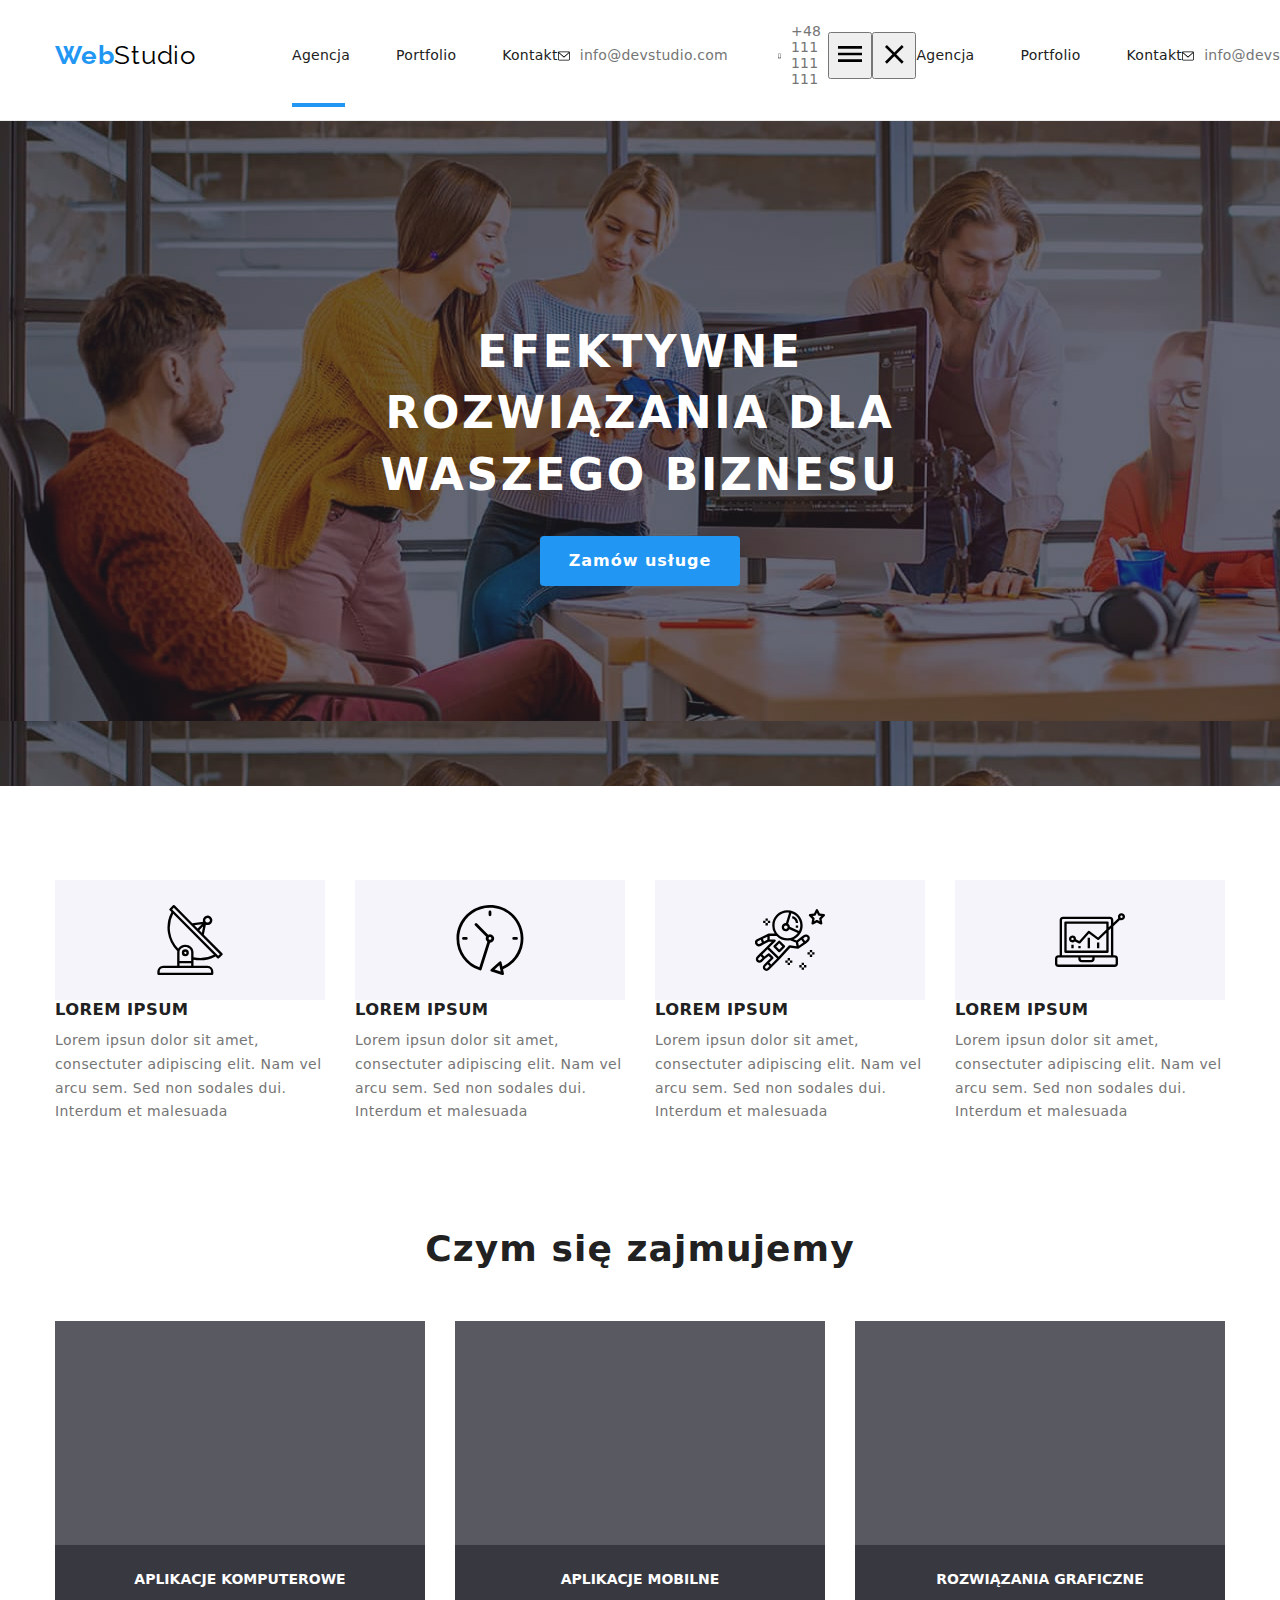
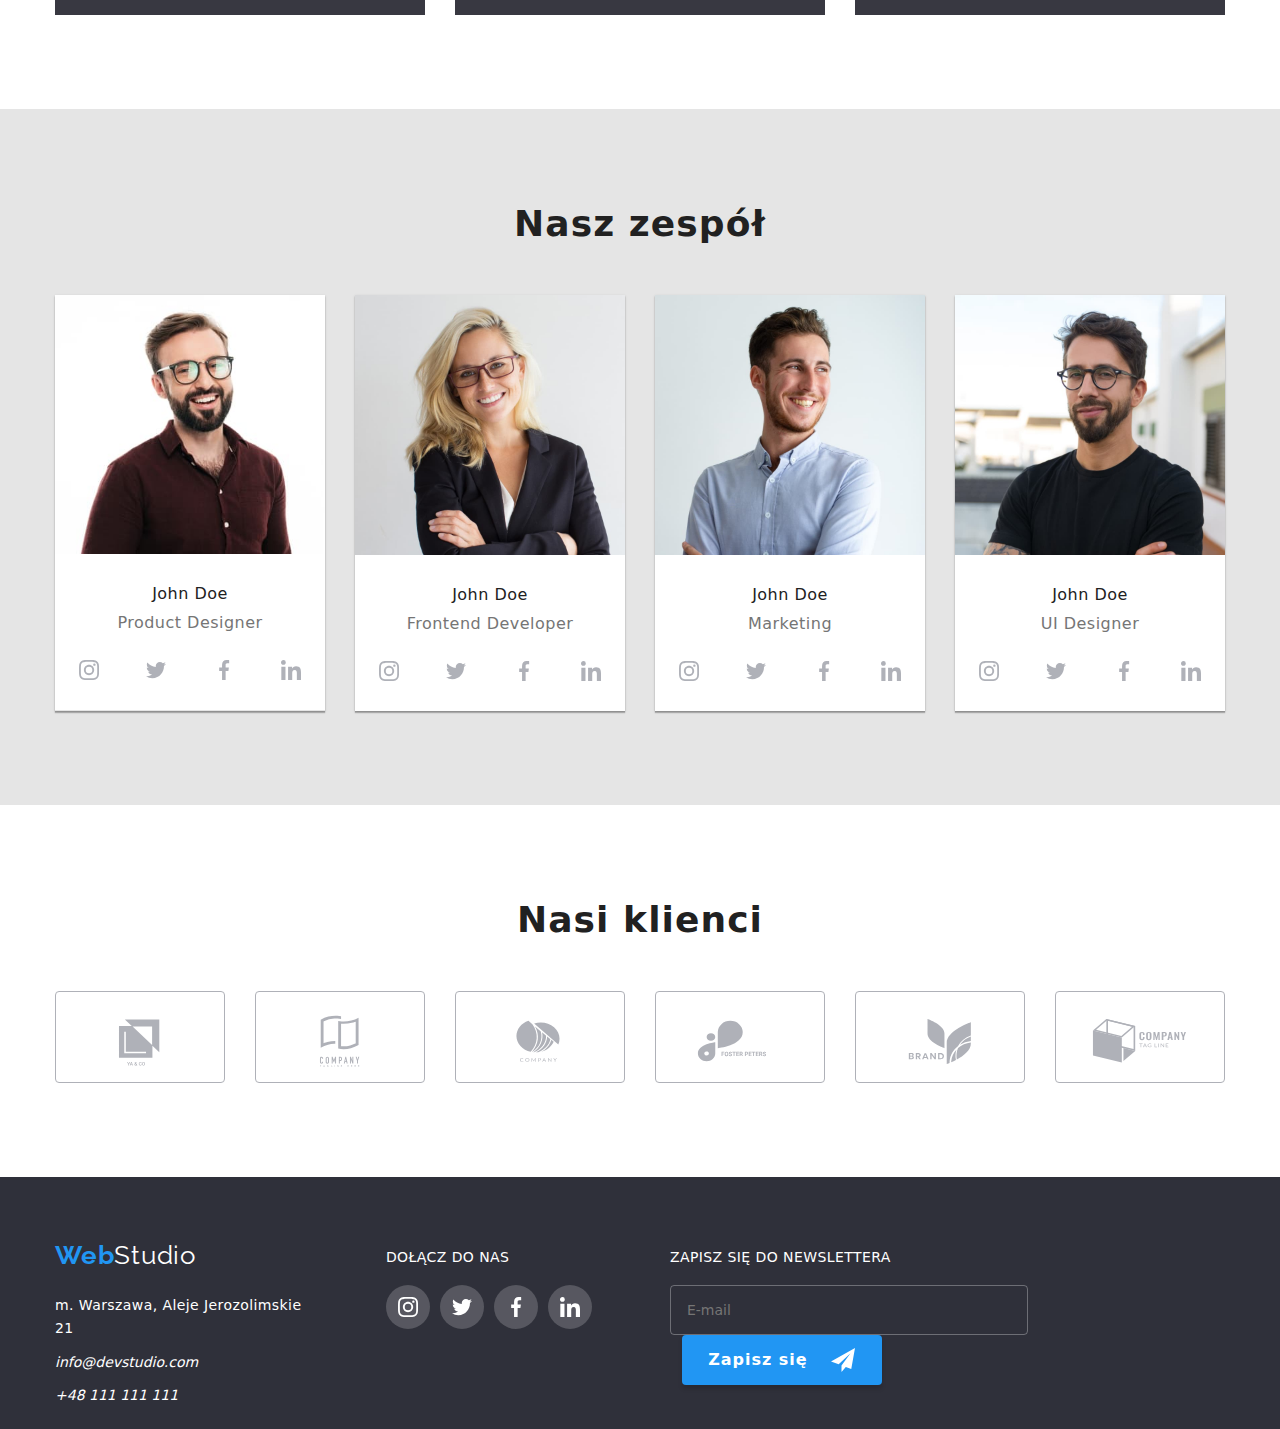
==== commit c4547278: "new" ====
--- a/index.html
+++ b/index.html
@@ -53,6 +53,66 @@
           <a class="contact-nav__icons--symboltel" href="tel:+48111111111">+48 111 111 111</a>
         </li>
       </ul>
+      <!--Menu telefon-->
+      <button
+          type="button"
+          class="menu-toggle js-open-menu"
+          aria-expanded="false"
+          aria-controls="mobile-menu"
+          data-menu-button
+        >
+          <svg
+            width="40"
+            height="40"
+            aria-label="menu-switcher"
+          ><use class="menu-button__sandwich" href="./images/icons.svg#icon-menu_40px"></use>
+          </svg>
+        </button>
+        <button
+          type="button"
+          class="menu-toggle menu-toggle__close js-close-menu"
+          aria-expanded="false"
+          aria-controls="mobile-menu"
+          data-menu-button
+        >
+          <svg
+            width="40"
+            height="40"
+            aria-label="menu-switcher"
+          ><use class="menu-button__cross" href="./images/icons.svg#icon-close_40px"></use>
+          </svg>
+        </button>
+        <!--Nawigacja Menu telefon-->
+        <div class="mobile-top">
+        <ul class="page-nav mobile-list">
+            <li class="page-nav__item mobile-list__pagename">
+              <a class="page-nav__link mobile-list__pagename--link" href="./index.html">Agencja</a>
+            </li>
+            <li class="page-nav__item mobile-list__pagename">
+              <a class="page-nav__link mobile-list__pagename--link" href="./portfolio.html">Portfolio</a>
+            </li>
+            <li class="page-nav__item mobile-list__pagename">
+              <a class="page-nav__link mobile-list__pagename--link" href="#">Kontakt</a>
+            </li>
+          </ul></div>
+        <!--Kontakt Menu telefon-->
+        <div class="mobile-bottom">
+        <ul class="contact-nav mobile-contacts">
+        <li class="contact-nav__icons mobile-contacts__name">
+          <svg class="contact-nav__icons--symbol mobile-contacts__name--icon" width="12" height="16">
+            <use href="./images/icons.svg#icon-mail"></use>
+          </svg>
+          <a class="contact-nav__icons--symbolmail " href="mailto:info@devstudio.com"
+            >info@devstudio.com</a
+          >
+        </li>
+        <li class="contact-nav__icons mobile-contacts__name">
+          <svg class="contact-nav__icons--symbol mobile-contacts__name--icon" width="10" height="16">
+            <use href="./images/icons.svg#icon-smartphone"></use>
+          </svg>
+          <a class="contact-nav__icons--symboltel " href="tel:+48111111111">+48 111 111 111</a>
+        </li>
+      </ul></div>
     </header>
     <main>
       <!--Element z tekstem-->
@@ -370,7 +430,10 @@
     <!-- Wyskakujace okno -->
     <div class="backdrop is-hidden" data-modal="">
       <div class="modal">
-        <button type="button" class="modal__close" data-modal-close>X</button>
+        <button type="button" class="modal__close" data-modal-close>
+              <svg width="24" height="24">
+                <use href="./images/icons.svg#icon-close_40px"></use>
+              </svg></button>
         <form name="order-service" autocomplete="on" class="modal__title">
           <h3 class="modal__heading">Zostaw swoje dane w formularzu poniżej</h3>
           <div>
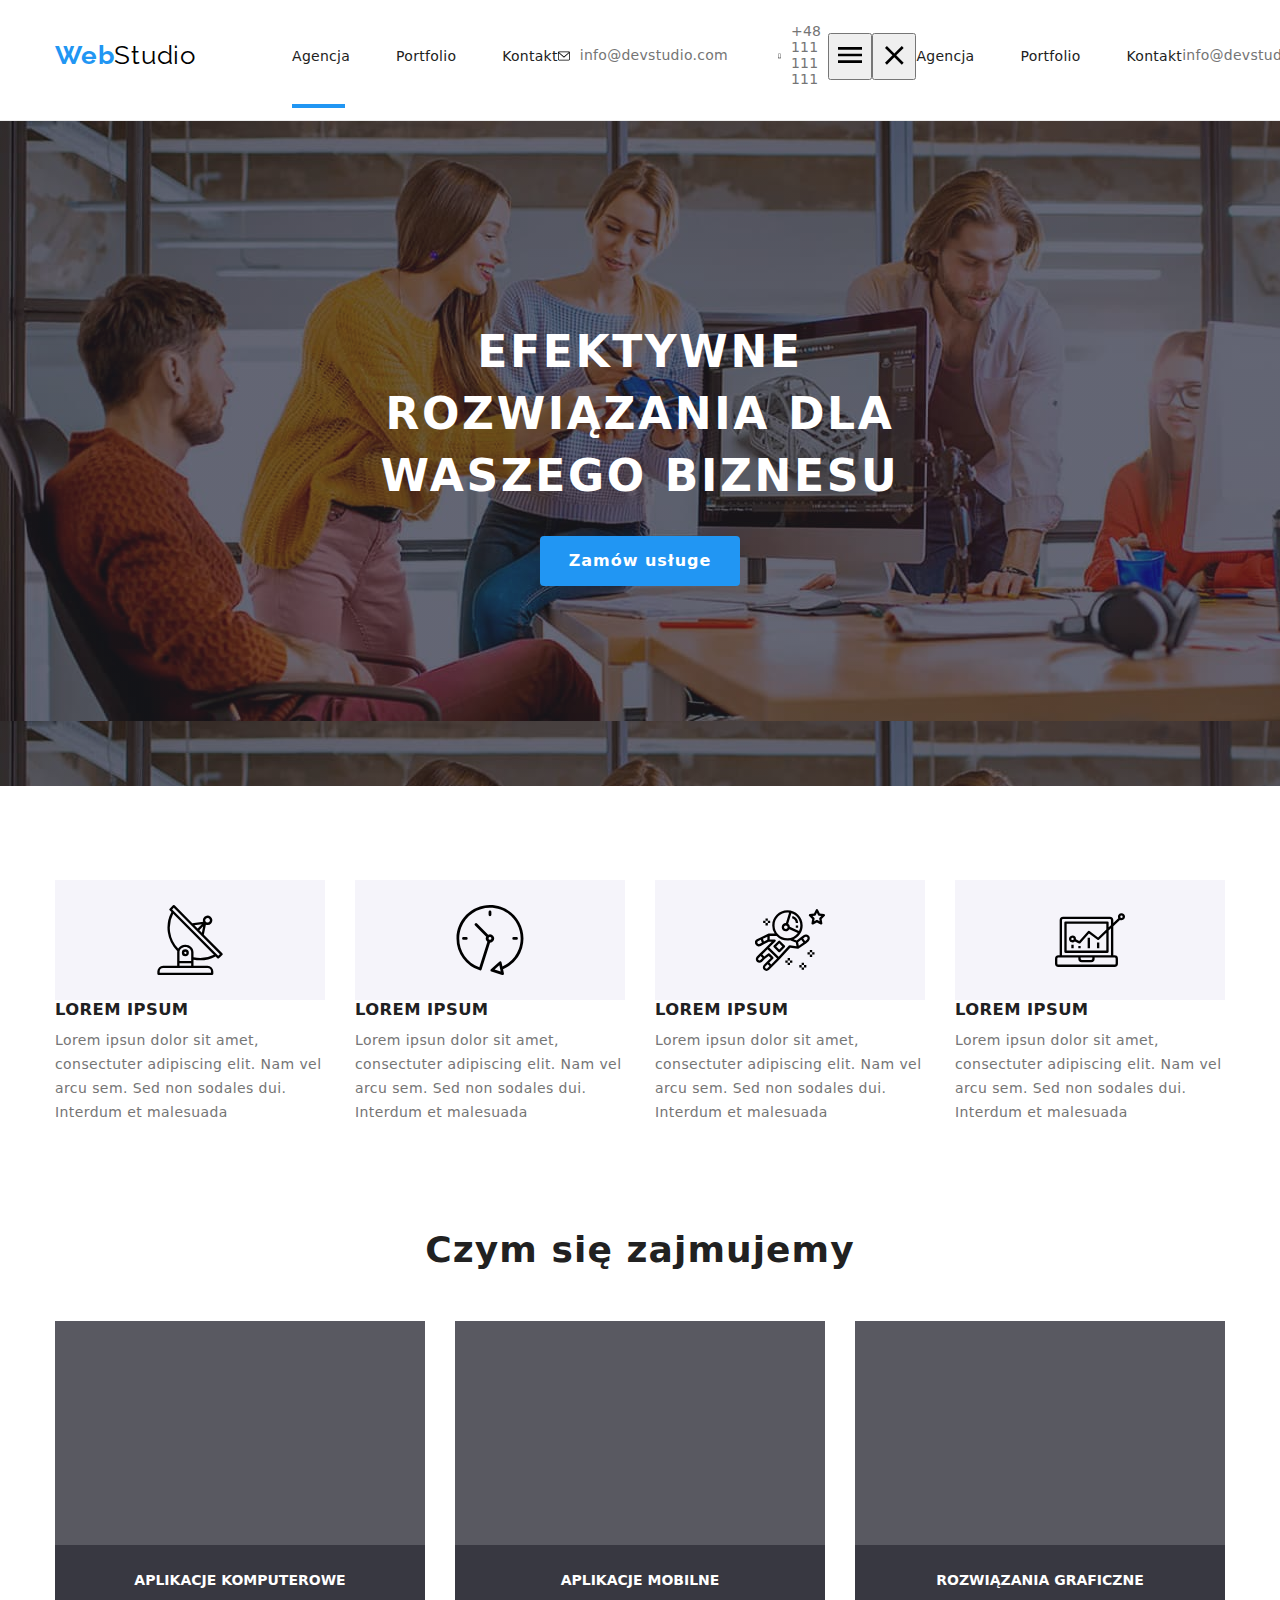
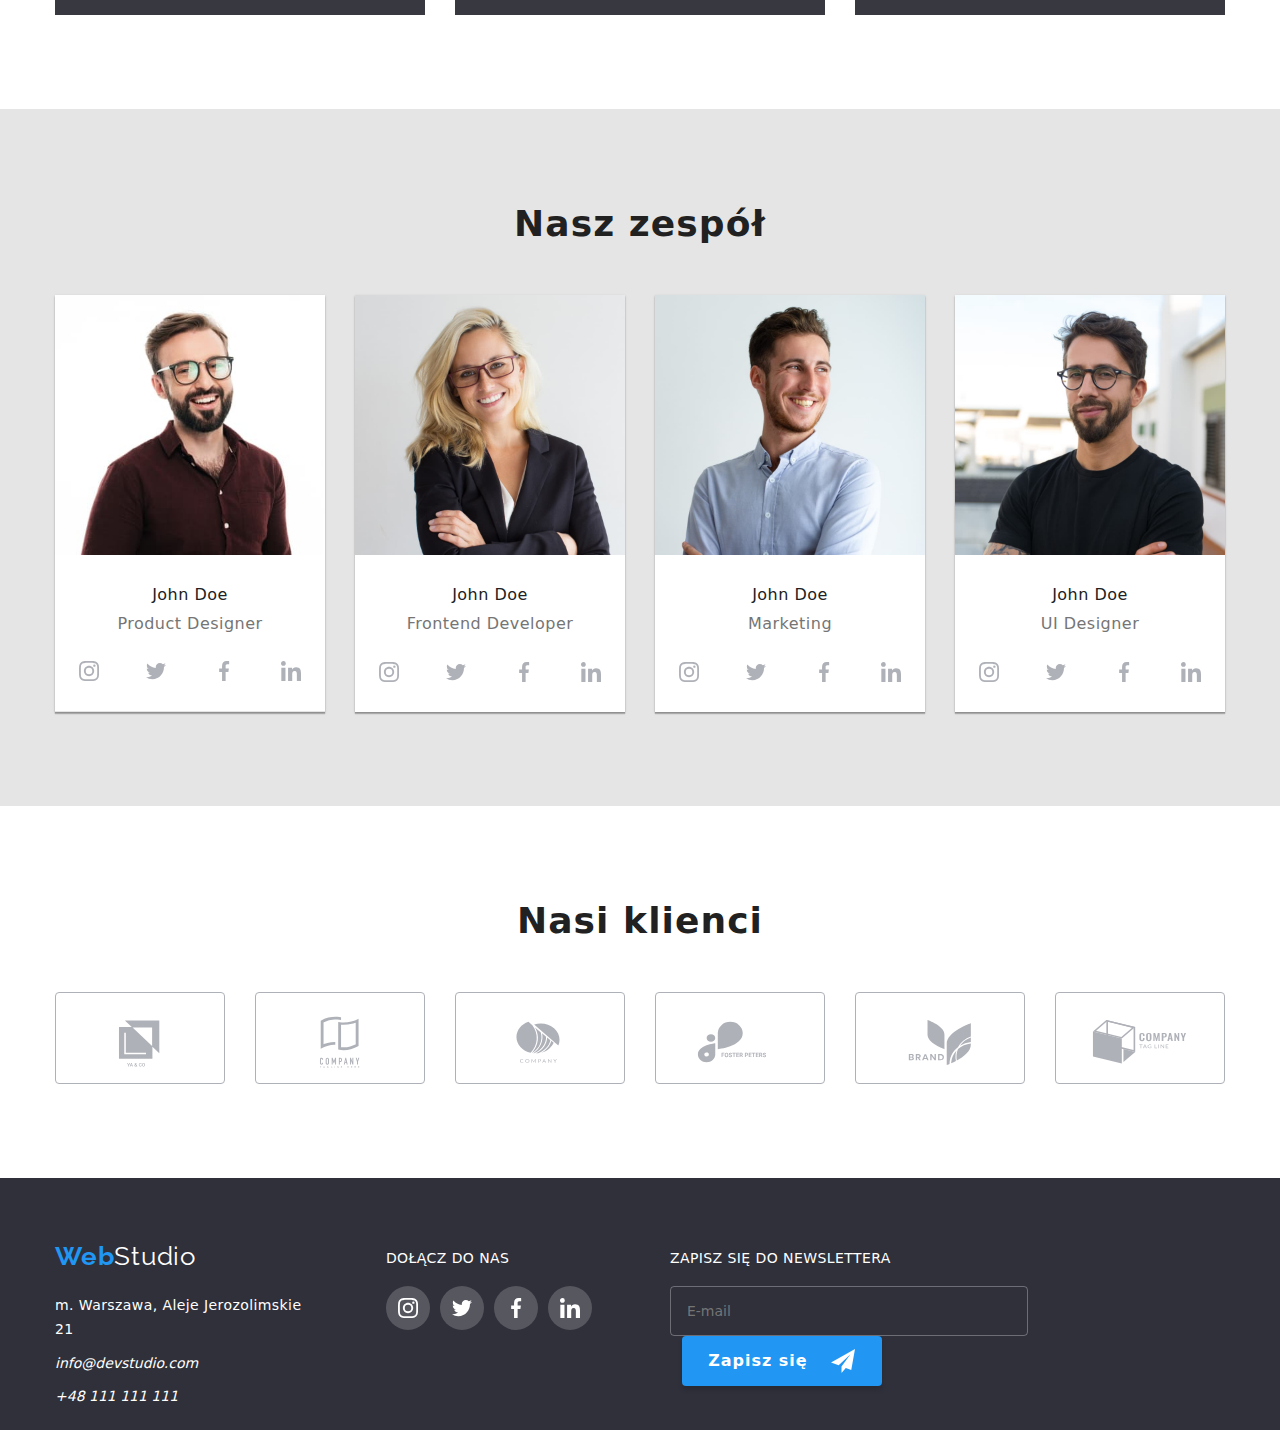
==== commit 02267dc4: "new" ====
--- a/index.html
+++ b/index.html
@@ -99,20 +99,22 @@
         <div class="mobile-bottom">
         <ul class="contact-nav mobile-contacts">
         <li class="contact-nav__icons mobile-contacts__name">
-          <svg class="contact-nav__icons--symbol mobile-contacts__name--icon" width="12" height="16">
-            <use href="./images/icons.svg#icon-mail"></use>
-          </svg>
           <a class="contact-nav__icons--symbolmail " href="mailto:info@devstudio.com"
             >info@devstudio.com</a
           >
         </li>
         <li class="contact-nav__icons mobile-contacts__name">
-          <svg class="contact-nav__icons--symbol mobile-contacts__name--icon" width="10" height="16">
-            <use href="./images/icons.svg#icon-smartphone"></use>
-          </svg>
           <a class="contact-nav__icons--symboltel " href="tel:+48111111111">+48 111 111 111</a>
         </li>
       </ul></div>
+      <div>
+        <ul>
+          <li><a class="link" href="https://www.instagram.com">Instagram</a></li>
+          <li><a class="link" href="https://www.twitter.com">Twitter</a></li>
+          <li><a class="link" href="https://www.facebook.com">Facebook</a></li>
+          <li><a class="link" href="https://www.linkedin.com">Linkedin</a></li>
+        </ul>
+      </div>
     </header>
     <main>
       <!--Element z tekstem-->
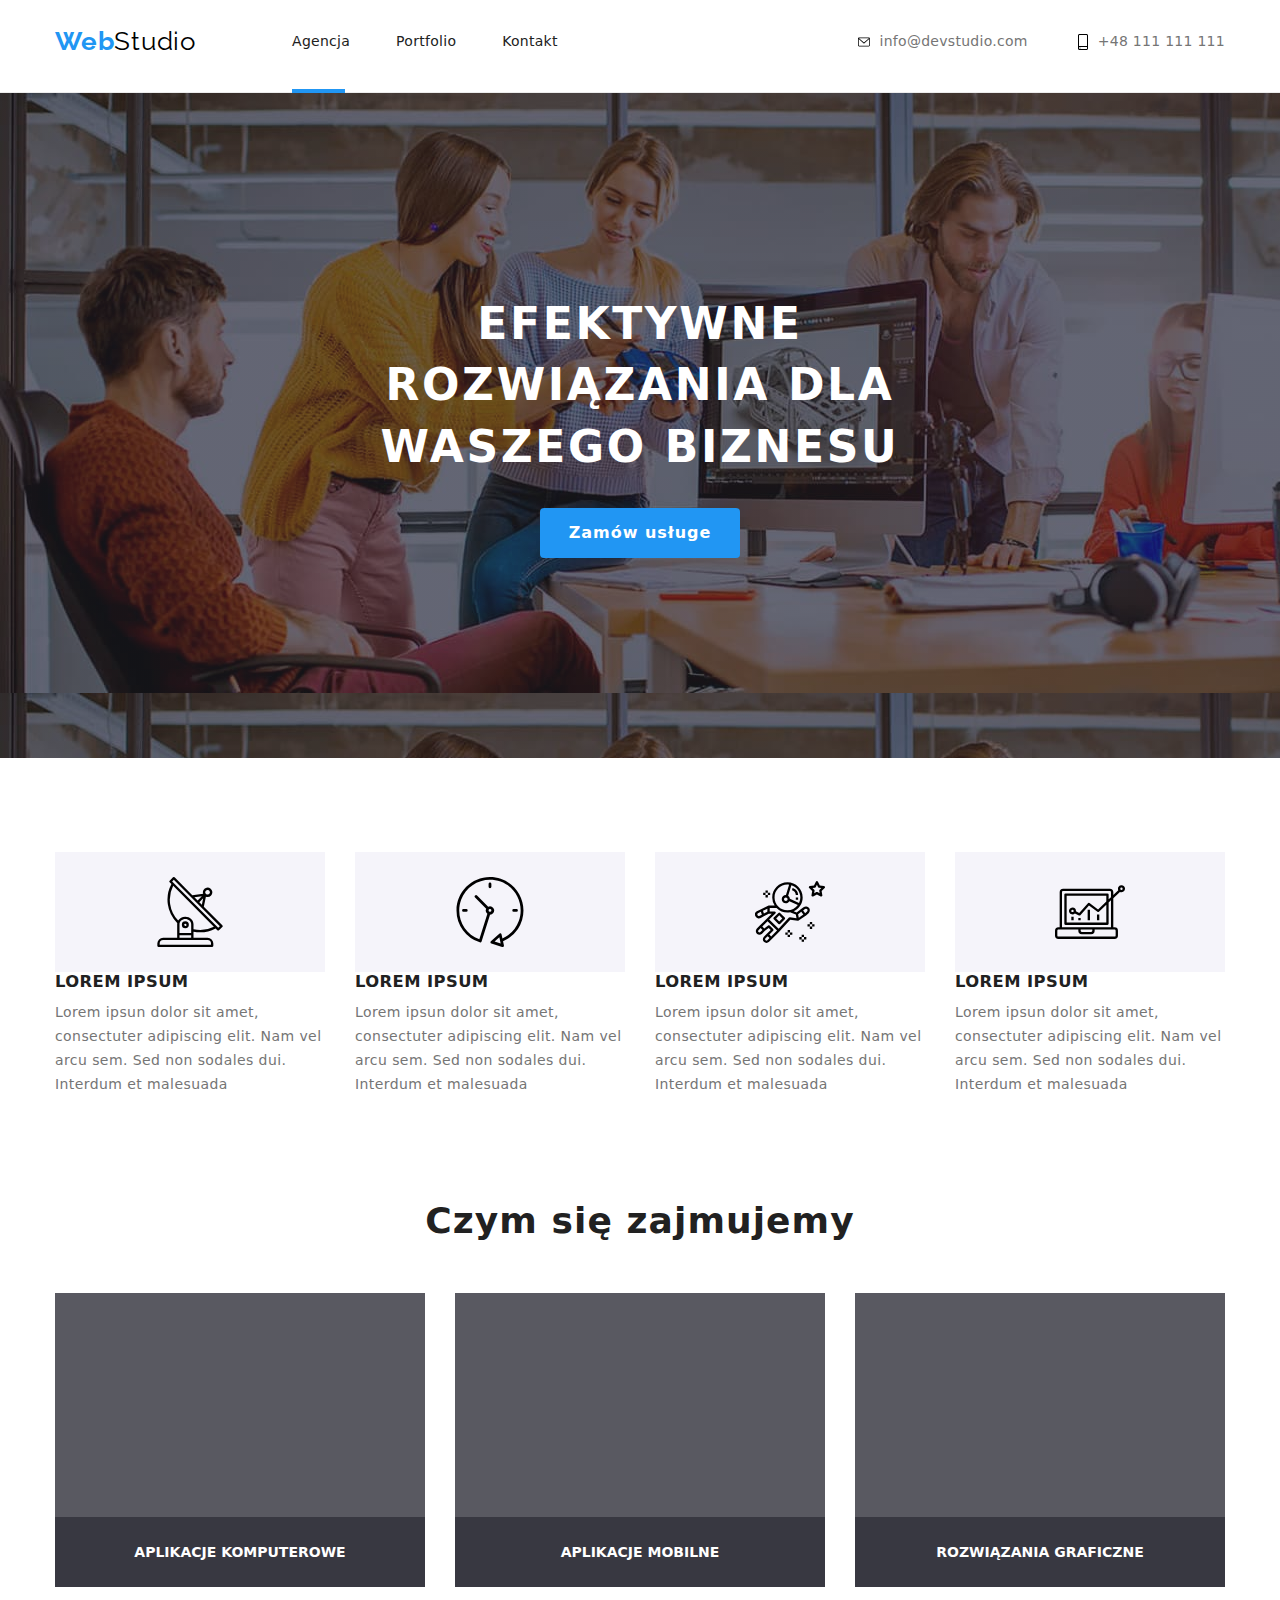
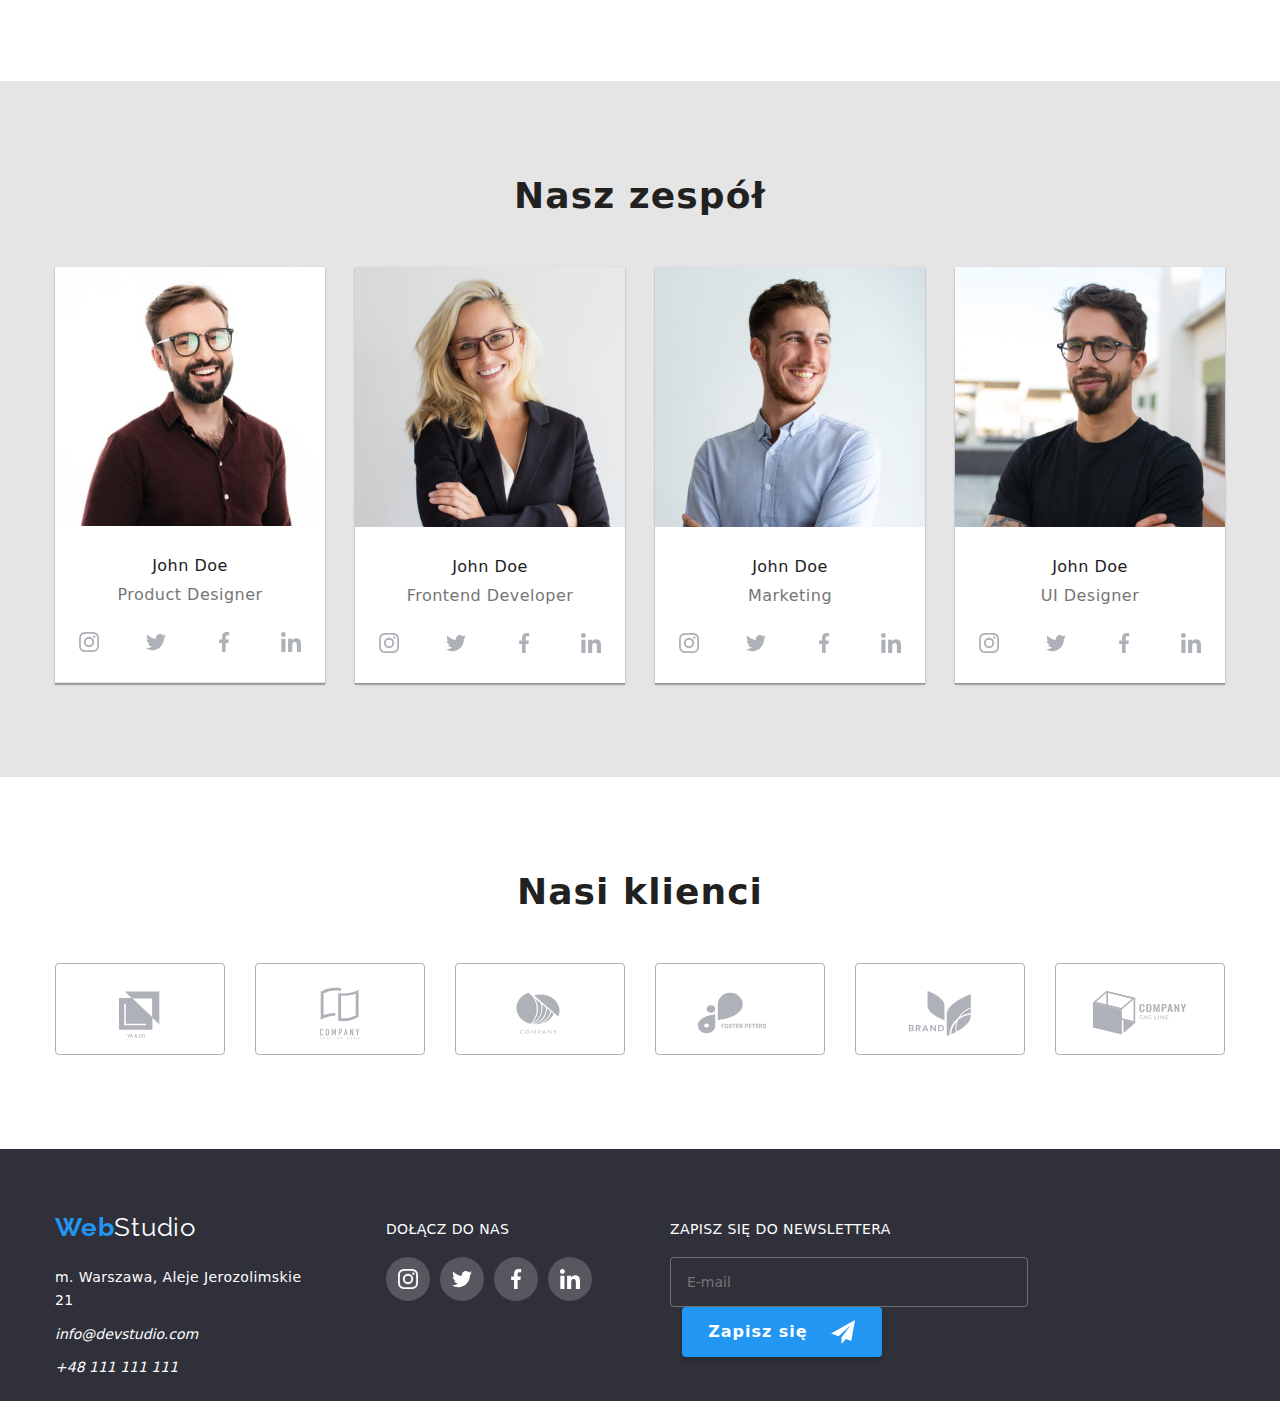
==== commit c0783d1b: "new" ====
--- a/index.html
+++ b/index.html
@@ -68,9 +68,10 @@
           ><use class="menu-button__sandwich" href="./images/icons.svg#icon-menu_40px"></use>
           </svg>
         </button>
+      <div class="menu-container js-menu-container" id="mobile-menu">
         <button
           type="button"
-          class="menu-toggle menu-toggle__close js-close-menu"
+          class="menu-toggle menu-toggle--close js-close-menu"
           aria-expanded="false"
           aria-controls="mobile-menu"
           data-menu-button
@@ -84,37 +85,37 @@
         </button>
         <!--Nawigacja Menu telefon-->
         <div class="mobile-top">
-        <ul class="page-nav mobile-list">
-            <li class="page-nav__item mobile-list__pagename">
-              <a class="page-nav__link mobile-list__pagename--link" href="./index.html">Agencja</a>
-            </li>
-            <li class="page-nav__item mobile-list__pagename">
-              <a class="page-nav__link mobile-list__pagename--link" href="./portfolio.html">Portfolio</a>
-            </li>
-            <li class="page-nav__item mobile-list__pagename">
-              <a class="page-nav__link mobile-list__pagename--link" href="#">Kontakt</a>
+        <ul class="mobile-list">
+            <li class="mobile-list__pagename">
+              <a class="mobile-list__item mobile-list__item--current" href="./index.html">Agencja</a>
+            </li>
+            <li class="mobile-list__pagename">
+              <a class="mobile-list__item" href="./portfolio.html">Portfolio</a>
+            </li>
+            <li class="mobile-list__pagename">
+              <a class="mobile-list__item" href="#">Kontakt</a>
             </li>
           </ul></div>
         <!--Kontakt Menu telefon-->
         <div class="mobile-bottom">
-        <ul class="contact-nav mobile-contacts">
-        <li class="contact-nav__icons mobile-contacts__name">
-          <a class="contact-nav__icons--symbolmail " href="mailto:info@devstudio.com"
+        <ul class="mobile-contacts">
+        <li class="mobile-contacts__name">
+          <a class="mobile-contacts__item" href="mailto:info@devstudio.com"
             >info@devstudio.com</a
           >
         </li>
-        <li class="contact-nav__icons mobile-contacts__name">
-          <a class="contact-nav__icons--symboltel " href="tel:+48111111111">+48 111 111 111</a>
+        <li class="mobile-contacts__name">
+          <a class="mobile-contacts__item" href="tel:+48111111111">+48 111 111 111</a>
         </li>
-      </ul></div>
-      <div>
-        <ul>
-          <li><a class="link" href="https://www.instagram.com">Instagram</a></li>
-          <li><a class="link" href="https://www.twitter.com">Twitter</a></li>
-          <li><a class="link" href="https://www.facebook.com">Facebook</a></li>
-          <li><a class="link" href="https://www.linkedin.com">Linkedin</a></li>
+      </ul>
+        <ul class="menu-network">
+          <li class="menu-network__item"><a class="menu-network__link" href="https://www.instagram.com">Instagram</a></li>
+          <li class="menu-network__item"><a class="menu-network__link" href="https://www.twitter.com">Twitter</a></li>
+          <li class="menu-network__item"><a class="menu-network__link" href="https://www.facebook.com">Facebook</a></li>
+          <li class="menu-network__item"><a class="menu-network__link" href="https://www.linkedin.com">Linkedin</a></li>
         </ul>
       </div>
+    </div>
     </header>
     <main>
       <!--Element z tekstem-->
@@ -480,5 +481,6 @@
       </div>
     </div>
     <script src="./js/modal.js"></script>
+    <script src="./js/mobile-menu.js"></script>
   </body>
 </html>
--- a/css/main.min.css
+++ b/css/main.min.css
@@ -1 +1 @@
-:root{--main-font-family: "Roboto", sans-serif;--secondary-font-family: "Raleway", sans-serif;--primary-text-color: #212121;--title-text-color: #757575;--main-bg-color: #E5E5E5;--primary-bg-color: #FFFFFF;--secondary-bg-color: #2F303A;--logo-web-color: #2196F3;--logo-web-color-2: #000000;--footer-bg-color: #2F303A;--buttons-color: #F5F4FA;--botom-contact-color: #FFFFFF99;--icon-color: #AFB1B8;--shadow-main-button: #00000026;--shadow-img-1: #00000033;--shadow-img-2: #00000024;--shadow-img-3: #0000001F;--shadow-img: #2F303A66;--shadow-por-1: #00000029;--shadow-por-2: #0000000F;--shadow-por-3: #0000001F;--button-shadow-1: #0000001F;--button-shadow-2: #00000014;--button-shadow-3: #0000001A;--shadow-icon-footer: #FFFFFF1A;--default-time: 250ms;--default-time-function: cubic-bezier(0.4, 0, 0.2, 1);--what-we-do-shadow: rgba(47, 48, 58, 0.8);--background-overlay: #2196F3E5;--shadow-window: rgba(0, 0, 0, 0.2);--border-email: #FFFFFF4D;--email-footer: #FFFFFF99;--input-form-border: #21212133}*{-webkit-box-sizing:border-box;box-sizing:border-box;margin:0;padding:0}h1,h2,h3,p{margin:0px}body{font-family:var(--main-font-family);color:var(--primary-text-color);background-color:var(--primary-bg-color);font-size:14px}section{padding-top:94px;padding-bottom:94px}a{text-decoration:none;margin:auto;color:rgba(0,0,0,0)}img{display:block;max-width:100%;height:auto}.container{padding:0 15px;width:1200px;max-width:100%;margin:0 auto}.icon{display:-webkit-box;display:-ms-flexbox;display:flex;-webkit-box-pack:center;-ms-flex-pack:center;justify-content:center;-webkit-box-align:center;-ms-flex-align:center;align-items:center;border-width:44px}.footer-base{background:#2f303a;height:252px}.page-header{display:-webkit-box;display:-ms-flexbox;display:flex;-webkit-box-align:center;-ms-flex-align:center;align-items:center;padding-bottom:32px;padding-top:24px}.page-header__wraper{display:-webkit-box;display:-ms-flexbox;display:flex;list-style-type:none;-webkit-box-align:center;-ms-flex-align:center;align-items:center;-webkit-box-pack:space-evenly;-ms-flex-pack:space-evenly;justify-content:space-evenly;gap:96px}.page-header__logo{display:-webkit-box;display:-ms-flexbox;display:flex;-webkit-box-align:baseline;-ms-flex-align:baseline;align-items:baseline;-webkit-box-pack:space-evenly;-ms-flex-pack:space-evenly;justify-content:space-evenly;text-decoration:none;font-family:var(--secondary-font-family);font-weight:400;font-size:26px;line-height:1.38;letter-spacing:.03em;color:var(--logo-web-color-2)}.page-header__logo--accent{font-family:var(--secondary-font-family);text-decoration:none;font-weight:700;font-size:26px;line-height:1.19;letter-spacing:.03em;color:var(--logo-web-color)}.page-nav{display:-webkit-box;display:-ms-flexbox;display:flex;list-style-type:none;gap:46px}.page-nav__item{list-style:none;gap:50px}.page-nav__link{text-decoration:none;font-weight:500;font-size:14px;line-height:1.14;letter-spacing:.02em;color:var(--primary-text-color);font-style:normal}.page-nav__link--current{position:relative;top:30px;border-radius:2px;background:var(--logo-web-color)}.page-nav__link--current:after{content:"";position:absolute;left:0;top:9px;display:block;width:53px;height:4px;background-color:var(--logo-web-color)}.contact-nav{list-style:none;text-decoration:none;margin-left:auto;-webkit-box-pack:justify;-ms-flex-pack:justify;justify-content:space-between;display:-webkit-box;display:-ms-flexbox;display:flex;gap:50px;color:var(--title-text-color);font-style:normal}.contact-nav__icons{display:-webkit-box;display:-ms-flexbox;display:flex;-webkit-box-align:center;-ms-flex-align:center;align-items:center}.contact-nav__icons:hover{fill:var(--logo-web-color);cursor:pointer}.contact-nav__icons--symbol{margin-right:10px;-webkit-box-align:center;-ms-flex-align:center;align-items:center}.contact-nav__icons--symbolmail:link,.contact-nav__icons--symboltel:link{text-decoration:none;font-weight:500;font-size:14px;line-height:1.14;letter-spacing:.02em;color:var(--title-text-color);font-style:normal}.contact-nav__icons--symbolmail:hover,.contact-nav__icons--symboltel:hover{color:var(--logo-web-color);cursor:pointer}.big-header{border-top:1px solid #ececec;background-color:var(--footer-bg-color);-webkit-box-pack:center;-ms-flex-pack:center;justify-content:center;background-image:-webkit-gradient(linear, left top, left bottom, from(var(--shadow-img)), to(var(--shadow-img))),url("../images/mainphoto.jpg");background-image:linear-gradient(var(--shadow-img), var(--shadow-img)),url("../images/mainphoto.jpg");max-width:1600px;margin:0 auto}.big-header__title{display:-webkit-box;display:-ms-flexbox;display:flex;font-weight:900;font-size:44px;line-height:1.4;letter-spacing:.06em;color:var(--primary-bg-color);text-align:center;-ms-flex-wrap:wrap;flex-wrap:wrap;width:696px;margin:auto;padding-top:106px;padding-bottom:30px}.big-header__title--button{display:-webkit-box;display:-ms-flexbox;display:flex;color:var(--primary-bg-color);background-color:var(--logo-web-color);font-weight:700;line-height:1.87;font-size:16px;letter-spacing:.06em;border:none;border-radius:4px;padding:10px;width:200px;margin:0 auto 106px auto;-webkit-box-pack:center;-ms-flex-pack:center;justify-content:center}.big-header__title--button:focus,.big-header__title--button:hover{-webkit-box-shadow:0px 4px 4px var(--shadow-main-button);box-shadow:0px 4px 4px var(--shadow-main-button);-webkit-transition-duration:var(--default-time);transition-duration:var(--default-time);-webkit-transition-timing-function:var(--default-time-function);transition-timing-function:var(--default-time-function);cursor:pointer}.sec-paragraph{display:-webkit-box;display:-ms-flexbox;display:flex;margin:0px;-webkit-box-pack:justify;-ms-flex-pack:justify;justify-content:space-between;gap:30px;word-wrap:normal;-ms-flex-wrap:wrap;flex-wrap:wrap;padding-bottom:94px}.sec-paragraph__list{list-style:none;font-weight:700;font-size:14px;line-height:1.17;letter-spacing:.03em;color:var(--primary-text-color);margin-bottom:10px;-ms-flex-flow:wrap;flex-flow:wrap}.sec-paragraph__rectagle{display:-webkit-box;display:-ms-flexbox;display:flex;width:270px;height:120px;background:var(--buttons-color);margin-right:auto}.sec-paragraph__rectagle--icon{display:-webkit-box;display:-ms-flexbox;display:flex;-webkit-box-align:center;-ms-flex-align:center;align-items:center;padding:25px 100px}.sec-paragraph-title{text-transform:uppercase;margin-bottom:10px;-ms-flex-flow:wrap;flex-flow:wrap}.sec-paragraph-title__text{font-weight:400;font-size:14px;line-height:1.7;letter-spacing:.03em;color:var(--title-text-color);line-height:1.71;width:270px}.doing{font-weight:700;font-size:36px;line-height:1.17;letter-spacing:.03em;color:var(--primary-text-color);text-align:center;margin-bottom:50px}.doing__list{list-style:none;display:-webkit-box;display:-ms-flexbox;display:flex;-webkit-box-pack:center;-ms-flex-pack:center;justify-content:center;padding-left:0px;gap:30px}.doing-img{position:relative}.doing-img__computer{background:var(--what-we-do-shadow);background-image:url(/goit-markup-hw-05/images/img-1.jpg);width:370px;height:294px}.doing-img__mobile{background:var(--what-we-do-shadow);background-image:url(/goit-markup-hw-05/images/img-2.jpg);width:370px;height:294px}.doing-img__grafic{background:var(--what-we-do-shadow);background-image:url(/goit-markup-hw-05/images/img-3.jpg);width:370px;height:294px}.doing-img__title{text-transform:uppercase;position:absolute;bottom:0;left:0;width:100%;height:70px;display:-webkit-box;display:-ms-flexbox;display:flex;-webkit-box-pack:center;-ms-flex-pack:center;justify-content:center;-webkit-box-align:center;-ms-flex-align:center;align-items:center;color:var(--primary-bg-color);background-color:var(--what-we-do-shadow);font-size:14px;font-weight:700}.team{background-color:var(--main-bg-color)}.team__title{font-weight:700;font-size:36px;line-height:1.17;letter-spacing:.03em;color:var(--primary-text-color);text-align:center;margin-bottom:50px}.team-images{list-style:none;display:-webkit-inline-box;display:-ms-inline-flexbox;display:inline-flex;-ms-flex-pack:distribute;justify-content:space-around;width:100%;gap:30px}.team-images__list{-webkit-box-shadow:0px 1px 3px var(--shadow-img-3),0px 1px 1px var(--shadow-img-2),0px 2px 1px var(--shadow-img-1);box-shadow:0px 1px 3px var(--shadow-img-3),0px 1px 1px var(--shadow-img-2),0px 2px 1px var(--shadow-img-1)}.team-name{font-weight:500;font-size:16px;line-height:1.2;letter-spacing:.03em;color:var(--primary-text-color);background-color:var(--primary-bg-color);text-align:center;padding-top:30px;padding-bottom:10px}.team-name__position{font-weight:400;font-size:16px;line-height:1.2;letter-spacing:.03em;color:var(--title-text-color);background-color:var(--primary-bg-color);max-width:100%;text-align:center;padding-bottom:16px}.socialmedia-icons{fill:var(--icon-color);background-color:var(--primary-bg-color);display:-webkit-box;display:-ms-flexbox;display:flex;-webkit-box-pack:space-evenly;-ms-flex-pack:space-evenly;justify-content:space-evenly;list-style:none;padding-bottom:18px}.socialmedia-icons__link{display:-webkit-box;display:-ms-flexbox;display:flex;-webkit-box-align:center;-ms-flex-align:center;align-items:center;-ms-flex-pack:distribute;justify-content:space-around;width:44px;height:44px;fill:var(--main-white);border-radius:50%}.socialmedia-icons__link:hover,.socialmedia-icons__link:focus{background-color:var(--logo-web-color);fill:var(--primary-bg-color);-webkit-transition-duration:var(--default-time);transition-duration:var(--default-time);-webkit-transition-timing-function:var(--default-time-function);transition-timing-function:var(--default-time-function)}.clients{font-weight:700;font-size:36px;line-height:1.17;letter-spacing:.03em;color:var(--primary-text-color);text-align:center;margin-bottom:50px}.clients__icons-list{display:-webkit-inline-box;display:-ms-inline-flexbox;display:inline-flex;text-align:center;-ms-flex-wrap:wrap;flex-wrap:wrap;gap:30px}.client-logo{list-style:none;width:170px;height:92px;margin-right:auto;border:1px solid #afb1b8;border-radius:4px;-ms-flex-wrap:wrap;flex-wrap:wrap}.client-logo__icon{width:106px;height:60px;margin-top:20px;fill:var(--icon-color);-ms-flex-wrap:wrap;flex-wrap:wrap}.client-logo__icon:hover,.client-logo__iconfocus{color:var(--logo-web-color);fill:var(--logo-web-color);background-color:var(--primary-bg-color);-webkit-transition-duration:var(--default-time);transition-duration:var(--default-time);-webkit-transition-timing-function:var(--default-time-function);transition-timing-function:var(--default-time-function)}.footer{display:-webkit-box;display:-ms-flexbox;display:flex}.footer__info{padding-top:60px}.footer__logo{font-family:"Raleway",sans-serif;text-decoration:none;font-weight:400;font-size:26px;line-height:1.4;letter-spacing:.03em;color:var(--primary-bg-color)}.footer__logo--accent{font-family:var(--secondary-font-family);text-decoration:none;font-weight:700;font-size:26px;line-height:1.19;letter-spacing:.03em;color:var(--logo-web-color)}.footer__adress{display:block}.footer__adress--details{padding-top:20px;list-style:none;font-style:var(--main-font-family);font-weight:400;font-size:14px;line-height:1.7;letter-spacing:.03em;color:var(--primary-bg-color);display:block}.footer__adress--contact{text-decoration:none;color:var(--botom-contact-color);font-size:14px;font-weight:400;line-height:24px;display:block}.footer__adress--mail{padding-top:9px;text-decoration:none;color:var(--primary-bg-color)}.footer__adress--tel{padding-top:9px;text-decoration:none;color:var(--primary-bg-color)}.footer .socialmedia-footer{width:206px;height:80px;margin-top:72px;margin-left:70px}.footer .socialmedia-footer__title{color:var(--primary-bg-color);font-family:Roboto;font-size:14px;font-weight:700;line-height:1,17;letter-spacing:.03em;text-transform:uppercase;text-align:left;margin-top:0;margin-bottom:20px;font:inherit}.socialmedia-footer-list{display:-webkit-box;display:-ms-flexbox;display:flex;-webkit-box-pack:justify;-ms-flex-pack:justify;justify-content:space-between;gap:10px;padding:0;margin-top:20px}.socialmedia-footer-list__group{list-style:none;width:44px;height:44px;border-radius:50%;background-color:var(--shadow-icon-footer);fill:var(--primary-bg-color)}.socialmedia-footer-list__group--icon{display:-webkit-box;display:-ms-flexbox;display:flex;-webkit-box-align:center;-ms-flex-align:center;align-items:center;-ms-flex-pack:distribute;justify-content:space-around;width:44px;height:44px;fill:var(--main-white);border-radius:50%}.socialmedia-footer-list__group--icon:hover,.socialmedia-footer-list__group--icon:focus{background-color:var(--logo-web-color);fill:var(--primary-bg-color);-webkit-transition-duration:var(--default-time);transition-duration:var(--default-time);-webkit-transition-timing-function:var(--default-time-function);transition-timing-function:var(--default-time-function)}.newsletter-footer{margin-top:72px;margin-left:78px}.newsletter-footer__joinus{color:var(--primary-bg-color);font-family:Roboto;font-size:14px;font-weight:700;line-height:1,17;letter-spacing:.03em;text-transform:uppercase;text-align:left;margin-top:0;margin-bottom:20px;font:inherit}.newsletter-footer_window{display:-webkit-box;display:-ms-flexbox;display:flex;margin-top:20px;gap:12px}.newsletter-footer__input{width:358px;height:50px;background-color:inherit;border:1px solid var(--border-email);border-radius:4px;padding-left:16px;color:var(--primary-bg-color)}.newsletter-footer__button{display:-webkit-inline-box;display:-ms-inline-flexbox;display:inline-flex;color:var(--primary-bg-color);background-color:var(--logo-web-color);font-weight:700;line-height:1.87;font-size:16px;letter-spacing:.06em;border:none;border-radius:4px;padding:10px;width:200px;-webkit-box-pack:center;-ms-flex-pack:center;justify-content:center;-webkit-box-shadow:0px 4px 4px var(--shadow-main-button);box-shadow:0px 4px 4px var(--shadow-main-button);margin-left:12px;cursor:pointer}.newsletter-footer__button--icon{display:-webkit-box;display:-ms-flexbox;display:flex;-webkit-box-align:center;-ms-flex-align:center;align-items:center;fill:var(--primary-bg-color);margin:3px 0 0 24px;cursor:pointer}.backdrop{position:fixed;left:0;top:0;width:100%;height:100%;background-color:var(--shadow-window);-webkit-transition-duration:var(--default-time);transition-duration:var(--default-time);-webkit-transition-timing-function:var(--default-time-function);transition-timing-function:var(--default-time-function)}.is-hidden{opacity:0;visibility:hidden;pointer-events:none}.modal{position:absolute;top:50%;left:50%;-webkit-transform:translate(-50%, -50%);transform:translate(-50%, -50%);width:528px;min-height:581px;background-color:var(--primary-bg-color);-webkit-box-shadow:0px 1px 3px var(--shadow-img-3),0px 1px 1px var(--shadow-img-2),0px 2px 1px var(--shadow-img-1);box-shadow:0px 1px 3px var(--shadow-img-3),0px 1px 1px var(--shadow-img-2),0px 2px 1px var(--shadow-img-1);-webkit-transition-duration:var(--default-time);transition-duration:var(--default-time);-webkit-transition-timing-function:var(--default-time-function);transition-timing-function:var(--default-time-function)}.modal__close{position:absolute;top:8px;right:8px;width:30px;height:30px;background-color:var(--primary-bg-color);border:1px solid var(--shadow-window);border-radius:50%;cursor:pointer;-webkit-transition-duration:var(--default-time);transition-duration:var(--default-time);-webkit-transition-timing-function:var(--default-time-function);transition-timing-function:var(--default-time-function)}.modal__title{display:-webkit-box;display:-ms-flexbox;display:flex;-webkit-box-orient:vertical;-webkit-box-direction:normal;-ms-flex-direction:column;flex-direction:column;margin:40px}.modal__heading{font-family:Roboto;font-weight:700;size:20px;line-height:1.17;letter-spacing:.03em;text-align:center;padding-bottom:30px}.modal__box{padding-right:15px}.modal__name,.modal__phone,.modal__email{width:448px;height:40px;background-color:inherit;border:1px solid var(--input-form-border);border-radius:4px;display:-webkit-box;display:-ms-flexbox;display:flex;-webkit-box-orient:vertical;-webkit-box-direction:normal;-ms-flex-direction:column;flex-direction:column;padding:0 0 0 42px;margin:10px 0 4px 0}.modal__name:focus,.modal__phone:focus,.modal__email:focus{outline:1px solid var(--logo-web-color);-webkit-transition-property:outline;transition-property:outline;-webkit-transition-duration:var(--default-time);transition-duration:var(--default-time);-webkit-transition-timing-function:var(--default-time-function);transition-timing-function:var(--default-time-function)}.modal__name:focus+svg,.modal__phone:focus+svg,.modal__email:focus+svg{fill:var(--logo-web-color);-webkit-transition-property:fill;transition-property:fill;-webkit-transition-duration:var(--default-time);transition-duration:var(--default-time);-webkit-transition-timing-function:var(--default-time-function);transition-timing-function:var(--default-time-function)}.modal__icon{position:relative;bottom:31px;left:15px;fill:var(--primary-text-color)}.modal__textarea{width:448px;height:120px;background-color:inherit;border:1px solid var(--input-form-border);border-radius:4px;padding:12px 16px;resize:none;display:block;margin:10px 0 4px 0}.modal__textarea:focus{outline:1px solid var(--logo-web-color);-webkit-transition-property:outline;transition-property:outline;-webkit-transition-duration:var(--default-time);transition-duration:var(--default-time);-webkit-transition-timing-function:var(--default-time-function);transition-timing-function:var(--default-time-function)}.accept a{text-decoration:underline;color:var(--logo-web-color)}.accept{display:-webkit-box;display:-ms-flexbox;display:flex;position:relative;margin:20px 0 30px 15px;gap:8px}.accept__hidden{width:16px;height:15px;z-index:10;-webkit-appearance:none;-moz-appearance:none;appearance:none}.accept__hidden:checked~.accept__checked{visibility:visible;background-color:var(--logo-web-color);scale:1}.accept__hidden:checked~.accept__unchecked{scale:0}.accept__unchecked{position:absolute;scale:1;-webkit-transition:scale,.2s;transition:scale,.2s}.accept__checked{position:absolute;fill:var(--primary-bg-color);border-radius:2px;visibility:hidden;scale:0;-webkit-transition-duration:var(--default-time);transition-duration:var(--default-time);-webkit-transition-timing-function:var(--default-time-function);transition-timing-function:var(--default-time-function);-webkit-transition-property:bacground-color,visibility,scale;transition-property:bacground-color,visibility,scale}.accept__text{font-family:Roboto;font-weight:400;size:14px;line-height:1.7;letter-spacing:.03em;color:var(--title-text-color);text-align:center}.button-modal{display:-webkit-box;display:-ms-flexbox;display:flex;margin-left:124px}.button-modal__submit{display:-webkit-box;display:-ms-flexbox;display:flex;color:var(--primary-bg-color);background-color:var(--logo-web-color);font-weight:700;line-height:1.87;font-size:16px;letter-spacing:.06em;border:none;border-radius:4px;padding:10px;width:200px;-webkit-box-pack:center;-ms-flex-pack:center;justify-content:center;-webkit-box-shadow:0px 4px 4px var(--shadow-main-button);box-shadow:0px 4px 4px var(--shadow-main-button)}.portfolio-buttons{border-top:1px solid #ececec}.portfolio-buttons__list{list-style:none;display:-webkit-box;display:-ms-flexbox;display:flex;-webkit-box-pack:center;-ms-flex-pack:center;justify-content:center;gap:8px;padding-bottom:50px}.portfolio-buttons__list--set{font-style:normal;font-weight:500;font-size:16px;line-height:1.62;text-align:center;letter-spacing:.03em;color:var(--primary-text-color);background-color:var(--buttons-color);border-radius:4px;border:none;padding:6px 22px}.portfolio-buttons__list--set:hover,.portfolio-buttons__list--set:focus{color:var(--primary-bg-color);background-color:var(--logo-web-color);-webkit-box-shadow:0px 3px 1px var(--button-shadow-3),0px 1px 2px var(--button-shadow-2),0px 2px 2px var(--button-shadow-1);box-shadow:0px 3px 1px var(--button-shadow-3),0px 1px 2px var(--button-shadow-2),0px 2px 2px var(--button-shadow-1);-webkit-transition-duration:var(--default-time);transition-duration:var(--default-time);-webkit-transition-timing-function:var(--default-time-function);transition-timing-function:var(--default-time-function);cursor:pointer}.portfolio-cards{list-style:none;display:-webkit-box;display:-ms-flexbox;display:flex;-ms-flex-wrap:wrap;flex-wrap:wrap;gap:30px;padding:0;margin:0 auto}.portfolio-cards__overlay{position:absolute;top:0;left:0;width:100%;height:100%;font-size:18px;line-height:1.56;letter-spacing:.03em;color:var(--primary-bg-color);background-color:var(--background-overlay);padding:49px 45px 49px 24px;-webkit-transform:translateY(100%);transform:translateY(100%);-webkit-transition-duration:var(--default-time);transition-duration:var(--default-time);-webkit-transition-timing-function:var(--default-time-function);transition-timing-function:var(--default-time-function)}.portfolio-cards__frame{position:relative;overflow:hidden}.portfolio-cards__item:focus,.portfolio-cards__item:hover{-webkit-box-shadow:0px 1px 1px var(--shadow-por-3),0px 4px 4px var(--shadow-por-2),1px 4px 6px var(--shadow-por-1);box-shadow:0px 1px 1px var(--shadow-por-3),0px 4px 4px var(--shadow-por-2),1px 4px 6px var(--shadow-por-1);-webkit-transition-duration:var(--default-time);transition-duration:var(--default-time);-webkit-transition-timing-function:var(--default-time-function);transition-timing-function:var(--default-time-function)}.portfolio-cards__item:hover .portfolio-cards__overlay{-webkit-transform:translatey(0);transform:translatey(0)}.portfolio-photo{border:1px solid #eee}.portfolio-photo__name{font-weight:700;letter-spacing:.06em;padding:20px 0 4px 24px;line-height:2em}.portfolio-photo__service{line-height:1.875em;padding:0 0 20px 24px;color:var(--title-text-color)}/*# sourceMappingURL=main.min.css.map */+:root{--main-font-family: "Roboto", sans-serif;--secondary-font-family: "Raleway", sans-serif;--primary-text-color: #212121;--title-text-color: #757575;--main-bg-color: #E5E5E5;--primary-bg-color: #FFFFFF;--secondary-bg-color: #2F303A;--logo-web-color: #2196F3;--logo-web-color-2: #000000;--footer-bg-color: #2F303A;--buttons-color: #F5F4FA;--botom-contact-color: #FFFFFF99;--icon-color: #AFB1B8;--shadow-main-button: #00000026;--shadow-img-1: #00000033;--shadow-img-2: #00000024;--shadow-img-3: #0000001F;--shadow-img: #2F303A66;--shadow-por-1: #00000029;--shadow-por-2: #0000000F;--shadow-por-3: #0000001F;--button-shadow-1: #0000001F;--button-shadow-2: #00000014;--button-shadow-3: #0000001A;--shadow-icon-footer: #FFFFFF1A;--default-time: 250ms;--default-time-function: cubic-bezier(0.4, 0, 0.2, 1);--what-we-do-shadow: rgba(47, 48, 58, 0.8);--background-overlay: #2196F3E5;--shadow-window: rgba(0, 0, 0, 0.2);--border-email: #FFFFFF4D;--email-footer: #FFFFFF99;--input-form-border: #21212133}*{-webkit-box-sizing:border-box;box-sizing:border-box;margin:0;padding:0}h1,h2,h3,p{margin:0px}body{font-family:var(--main-font-family);color:var(--primary-text-color);background-color:var(--primary-bg-color);font-size:14px}section{padding-top:94px;padding-bottom:94px}a{text-decoration:none;margin:auto;color:rgba(0,0,0,0)}img{display:block;max-width:100%;height:auto}.container{padding:0 15px;width:1200px;max-width:100%;margin:0 auto}@media screen and (min-width: 480px){.container{width:480px}}@media screen and (min-width: 768px){.container{width:768px}}@media screen and (min-width: 1200px){.container{width:1200px}}.icon{display:-webkit-box;display:-ms-flexbox;display:flex;-webkit-box-pack:center;-ms-flex-pack:center;justify-content:center;-webkit-box-align:center;-ms-flex-align:center;align-items:center;border-width:44px}.footer-base{background:#2f303a;height:252px}.page-header{display:-webkit-box;display:-ms-flexbox;display:flex;-webkit-box-align:center;-ms-flex-align:center;align-items:center;padding-bottom:32px;padding-top:24px}.page-header__wraper{display:-webkit-box;display:-ms-flexbox;display:flex;list-style-type:none;-webkit-box-align:center;-ms-flex-align:center;align-items:center;-webkit-box-pack:space-evenly;-ms-flex-pack:space-evenly;justify-content:space-evenly;gap:96px}.page-header__logo{display:-webkit-box;display:-ms-flexbox;display:flex;-webkit-box-align:baseline;-ms-flex-align:baseline;align-items:baseline;-webkit-box-pack:space-evenly;-ms-flex-pack:space-evenly;justify-content:space-evenly;text-decoration:none;font-family:var(--secondary-font-family);font-weight:400;font-size:26px;line-height:1.38;letter-spacing:.03em;color:var(--logo-web-color-2)}.page-header__logo--accent{font-family:var(--secondary-font-family);text-decoration:none;font-weight:700;font-size:26px;line-height:1.19;letter-spacing:.03em;color:var(--logo-web-color)}.page-nav{display:-webkit-box;display:-ms-flexbox;display:flex;list-style-type:none;gap:46px}@media screen and (max-width: 767px){.page-nav{display:none}}.page-nav__item{list-style:none;gap:50px}.page-nav__link{text-decoration:none;font-weight:500;font-size:14px;line-height:1.14;letter-spacing:.02em;color:var(--primary-text-color);font-style:normal}.page-nav__link--current{position:relative;top:30px;border-radius:2px;background:var(--logo-web-color)}.page-nav__link--current:after{content:"";position:absolute;left:0;top:9px;display:block;width:53px;height:4px;background-color:var(--logo-web-color)}.contact-nav{list-style:none;text-decoration:none;margin-left:auto;-webkit-box-pack:justify;-ms-flex-pack:justify;justify-content:space-between;display:-webkit-box;display:-ms-flexbox;display:flex;gap:50px;color:var(--title-text-color);font-style:normal}@media screen and (max-width: 767px){.contact-nav{display:none}}.contact-nav__icons{display:-webkit-box;display:-ms-flexbox;display:flex;-webkit-box-align:center;-ms-flex-align:center;align-items:center}.contact-nav__icons:hover{fill:var(--logo-web-color);cursor:pointer}.contact-nav__icons--symbol{margin-right:10px;-webkit-box-align:center;-ms-flex-align:center;align-items:center}.contact-nav__icons--symbolmail:link,.contact-nav__icons--symboltel:link{text-decoration:none;font-weight:500;font-size:14px;line-height:1.14;letter-spacing:.02em;color:var(--title-text-color);font-style:normal}.contact-nav__icons--symbolmail:hover,.contact-nav__icons--symboltel:hover{color:var(--logo-web-color);cursor:pointer}.big-header{border-top:1px solid #ececec;background-color:var(--footer-bg-color);-webkit-box-pack:center;-ms-flex-pack:center;justify-content:center;background-image:-webkit-gradient(linear, left top, left bottom, from(var(--shadow-img)), to(var(--shadow-img))),url("../images/mainphoto.jpg");background-image:linear-gradient(var(--shadow-img), var(--shadow-img)),url("../images/mainphoto.jpg");max-width:1600px;margin:0 auto}.big-header__title{display:-webkit-box;display:-ms-flexbox;display:flex;font-weight:900;font-size:44px;line-height:1.4;letter-spacing:.06em;color:var(--primary-bg-color);text-align:center;-ms-flex-wrap:wrap;flex-wrap:wrap;width:696px;margin:auto;padding-top:106px;padding-bottom:30px}.big-header__title--button{display:-webkit-box;display:-ms-flexbox;display:flex;color:var(--primary-bg-color);background-color:var(--logo-web-color);font-weight:700;line-height:1.87;font-size:16px;letter-spacing:.06em;border:none;border-radius:4px;padding:10px;width:200px;margin:0 auto 106px auto;-webkit-box-pack:center;-ms-flex-pack:center;justify-content:center}.big-header__title--button:focus,.big-header__title--button:hover{-webkit-box-shadow:0px 4px 4px var(--shadow-main-button);box-shadow:0px 4px 4px var(--shadow-main-button);-webkit-transition-duration:var(--default-time);transition-duration:var(--default-time);-webkit-transition-timing-function:var(--default-time-function);transition-timing-function:var(--default-time-function);cursor:pointer}.sec-paragraph{display:-webkit-box;display:-ms-flexbox;display:flex;margin:0px;-webkit-box-pack:justify;-ms-flex-pack:justify;justify-content:space-between;gap:30px;word-wrap:normal;-ms-flex-wrap:wrap;flex-wrap:wrap;padding-bottom:94px}.sec-paragraph__list{list-style:none;font-weight:700;font-size:14px;line-height:1.17;letter-spacing:.03em;color:var(--primary-text-color);margin-bottom:10px;-ms-flex-flow:wrap;flex-flow:wrap}.sec-paragraph__rectagle{display:-webkit-box;display:-ms-flexbox;display:flex;width:270px;height:120px;background:var(--buttons-color);margin-right:auto}.sec-paragraph__rectagle--icon{display:-webkit-box;display:-ms-flexbox;display:flex;-webkit-box-align:center;-ms-flex-align:center;align-items:center;padding:25px 100px}.sec-paragraph-title{text-transform:uppercase;margin-bottom:10px;-ms-flex-flow:wrap;flex-flow:wrap}.sec-paragraph-title__text{font-weight:400;font-size:14px;line-height:1.7;letter-spacing:.03em;color:var(--title-text-color);line-height:1.71;width:270px}.doing{font-weight:700;font-size:36px;line-height:1.17;letter-spacing:.03em;color:var(--primary-text-color);text-align:center;margin-bottom:50px}.doing__list{list-style:none;display:-webkit-box;display:-ms-flexbox;display:flex;-webkit-box-pack:center;-ms-flex-pack:center;justify-content:center;padding-left:0px;gap:30px}.doing-img{position:relative}.doing-img__computer{background:var(--what-we-do-shadow);background-image:url(/goit-markup-hw-05/images/img-1.jpg);width:370px;height:294px}.doing-img__mobile{background:var(--what-we-do-shadow);background-image:url(/goit-markup-hw-05/images/img-2.jpg);width:370px;height:294px}.doing-img__grafic{background:var(--what-we-do-shadow);background-image:url(/goit-markup-hw-05/images/img-3.jpg);width:370px;height:294px}.doing-img__title{text-transform:uppercase;position:absolute;bottom:0;left:0;width:100%;height:70px;display:-webkit-box;display:-ms-flexbox;display:flex;-webkit-box-pack:center;-ms-flex-pack:center;justify-content:center;-webkit-box-align:center;-ms-flex-align:center;align-items:center;color:var(--primary-bg-color);background-color:var(--what-we-do-shadow);font-size:14px;font-weight:700}.team{background-color:var(--main-bg-color)}.team__title{font-weight:700;font-size:36px;line-height:1.17;letter-spacing:.03em;color:var(--primary-text-color);text-align:center;margin-bottom:50px}.team-images{list-style:none;display:-webkit-inline-box;display:-ms-inline-flexbox;display:inline-flex;-ms-flex-pack:distribute;justify-content:space-around;width:100%;gap:30px}.team-images__list{-webkit-box-shadow:0px 1px 3px var(--shadow-img-3),0px 1px 1px var(--shadow-img-2),0px 2px 1px var(--shadow-img-1);box-shadow:0px 1px 3px var(--shadow-img-3),0px 1px 1px var(--shadow-img-2),0px 2px 1px var(--shadow-img-1)}.team-name{font-weight:500;font-size:16px;line-height:1.2;letter-spacing:.03em;color:var(--primary-text-color);background-color:var(--primary-bg-color);text-align:center;padding-top:30px;padding-bottom:10px}.team-name__position{font-weight:400;font-size:16px;line-height:1.2;letter-spacing:.03em;color:var(--title-text-color);background-color:var(--primary-bg-color);max-width:100%;text-align:center;padding-bottom:16px}.socialmedia-icons{fill:var(--icon-color);background-color:var(--primary-bg-color);display:-webkit-box;display:-ms-flexbox;display:flex;-webkit-box-pack:space-evenly;-ms-flex-pack:space-evenly;justify-content:space-evenly;list-style:none;padding-bottom:18px}.socialmedia-icons__link{display:-webkit-box;display:-ms-flexbox;display:flex;-webkit-box-align:center;-ms-flex-align:center;align-items:center;-ms-flex-pack:distribute;justify-content:space-around;width:44px;height:44px;fill:var(--main-white);border-radius:50%}.socialmedia-icons__link:hover,.socialmedia-icons__link:focus{background-color:var(--logo-web-color);fill:var(--primary-bg-color);-webkit-transition-duration:var(--default-time);transition-duration:var(--default-time);-webkit-transition-timing-function:var(--default-time-function);transition-timing-function:var(--default-time-function)}.clients{font-weight:700;font-size:36px;line-height:1.17;letter-spacing:.03em;color:var(--primary-text-color);text-align:center;margin-bottom:50px}.clients__icons-list{display:-webkit-inline-box;display:-ms-inline-flexbox;display:inline-flex;text-align:center;-ms-flex-wrap:wrap;flex-wrap:wrap;gap:30px}.client-logo{list-style:none;width:170px;height:92px;margin-right:auto;border:1px solid #afb1b8;border-radius:4px;-ms-flex-wrap:wrap;flex-wrap:wrap}.client-logo__icon{width:106px;height:60px;margin-top:20px;fill:var(--icon-color);-ms-flex-wrap:wrap;flex-wrap:wrap}.client-logo__icon:hover,.client-logo__iconfocus{color:var(--logo-web-color);fill:var(--logo-web-color);background-color:var(--primary-bg-color);-webkit-transition-duration:var(--default-time);transition-duration:var(--default-time);-webkit-transition-timing-function:var(--default-time-function);transition-timing-function:var(--default-time-function)}.footer{display:-webkit-box;display:-ms-flexbox;display:flex}.footer__info{padding-top:60px}.footer__logo{font-family:"Raleway",sans-serif;text-decoration:none;font-weight:400;font-size:26px;line-height:1.4;letter-spacing:.03em;color:var(--primary-bg-color)}.footer__logo--accent{font-family:var(--secondary-font-family);text-decoration:none;font-weight:700;font-size:26px;line-height:1.19;letter-spacing:.03em;color:var(--logo-web-color)}.footer__adress{display:block}.footer__adress--details{padding-top:20px;list-style:none;font-style:var(--main-font-family);font-weight:400;font-size:14px;line-height:1.7;letter-spacing:.03em;color:var(--primary-bg-color);display:block}.footer__adress--contact{text-decoration:none;color:var(--botom-contact-color);font-size:14px;font-weight:400;line-height:24px;display:block}.footer__adress--mail{padding-top:9px;text-decoration:none;color:var(--primary-bg-color)}.footer__adress--tel{padding-top:9px;text-decoration:none;color:var(--primary-bg-color)}.footer .socialmedia-footer{width:206px;height:80px;margin-top:72px;margin-left:70px}.footer .socialmedia-footer__title{color:var(--primary-bg-color);font-family:Roboto;font-size:14px;font-weight:700;line-height:1,17;letter-spacing:.03em;text-transform:uppercase;text-align:left;margin-top:0;margin-bottom:20px;font:inherit}.socialmedia-footer-list{display:-webkit-box;display:-ms-flexbox;display:flex;-webkit-box-pack:justify;-ms-flex-pack:justify;justify-content:space-between;gap:10px;padding:0;margin-top:20px}.socialmedia-footer-list__group{list-style:none;width:44px;height:44px;border-radius:50%;background-color:var(--shadow-icon-footer);fill:var(--primary-bg-color)}.socialmedia-footer-list__group--icon{display:-webkit-box;display:-ms-flexbox;display:flex;-webkit-box-align:center;-ms-flex-align:center;align-items:center;-ms-flex-pack:distribute;justify-content:space-around;width:44px;height:44px;fill:var(--main-white);border-radius:50%}.socialmedia-footer-list__group--icon:hover,.socialmedia-footer-list__group--icon:focus{background-color:var(--logo-web-color);fill:var(--primary-bg-color);-webkit-transition-duration:var(--default-time);transition-duration:var(--default-time);-webkit-transition-timing-function:var(--default-time-function);transition-timing-function:var(--default-time-function)}.newsletter-footer{margin-top:72px;margin-left:78px}.newsletter-footer__joinus{color:var(--primary-bg-color);font-family:Roboto;font-size:14px;font-weight:700;line-height:1,17;letter-spacing:.03em;text-transform:uppercase;text-align:left;margin-top:0;margin-bottom:20px;font:inherit}.newsletter-footer_window{display:-webkit-box;display:-ms-flexbox;display:flex;margin-top:20px;gap:12px}.newsletter-footer__input{width:358px;height:50px;background-color:inherit;border:1px solid var(--border-email);border-radius:4px;padding-left:16px;color:var(--primary-bg-color)}.newsletter-footer__button{display:-webkit-inline-box;display:-ms-inline-flexbox;display:inline-flex;color:var(--primary-bg-color);background-color:var(--logo-web-color);font-weight:700;line-height:1.87;font-size:16px;letter-spacing:.06em;border:none;border-radius:4px;padding:10px;width:200px;-webkit-box-pack:center;-ms-flex-pack:center;justify-content:center;-webkit-box-shadow:0px 4px 4px var(--shadow-main-button);box-shadow:0px 4px 4px var(--shadow-main-button);margin-left:12px;cursor:pointer}.newsletter-footer__button--icon{display:-webkit-box;display:-ms-flexbox;display:flex;-webkit-box-align:center;-ms-flex-align:center;align-items:center;fill:var(--primary-bg-color);margin:3px 0 0 24px;cursor:pointer}.backdrop{position:fixed;left:0;top:0;width:100%;height:100%;background-color:var(--shadow-window);-webkit-transition-duration:var(--default-time);transition-duration:var(--default-time);-webkit-transition-timing-function:var(--default-time-function);transition-timing-function:var(--default-time-function)}.is-hidden{opacity:0;visibility:hidden;pointer-events:none}.modal{position:absolute;top:50%;left:50%;-webkit-transform:translate(-50%, -50%);transform:translate(-50%, -50%);width:528px;min-height:581px;background-color:var(--primary-bg-color);-webkit-box-shadow:0px 1px 3px var(--shadow-img-3),0px 1px 1px var(--shadow-img-2),0px 2px 1px var(--shadow-img-1);box-shadow:0px 1px 3px var(--shadow-img-3),0px 1px 1px var(--shadow-img-2),0px 2px 1px var(--shadow-img-1);-webkit-transition-duration:var(--default-time);transition-duration:var(--default-time);-webkit-transition-timing-function:var(--default-time-function);transition-timing-function:var(--default-time-function)}.modal__close{position:absolute;top:8px;right:8px;width:30px;height:30px;background-color:var(--primary-bg-color);border:1px solid var(--shadow-window);border-radius:50%;cursor:pointer;-webkit-transition-duration:var(--default-time);transition-duration:var(--default-time);-webkit-transition-timing-function:var(--default-time-function);transition-timing-function:var(--default-time-function)}.modal__title{display:-webkit-box;display:-ms-flexbox;display:flex;-webkit-box-orient:vertical;-webkit-box-direction:normal;-ms-flex-direction:column;flex-direction:column;margin:40px}.modal__heading{font-family:Roboto;font-weight:700;size:20px;line-height:1.17;letter-spacing:.03em;text-align:center;padding-bottom:30px}.modal__box{padding-right:15px}.modal__name,.modal__phone,.modal__email{width:448px;height:40px;background-color:inherit;border:1px solid var(--input-form-border);border-radius:4px;display:-webkit-box;display:-ms-flexbox;display:flex;-webkit-box-orient:vertical;-webkit-box-direction:normal;-ms-flex-direction:column;flex-direction:column;padding:0 0 0 42px;margin:10px 0 4px 0}.modal__name:focus,.modal__phone:focus,.modal__email:focus{outline:1px solid var(--logo-web-color);-webkit-transition-property:outline;transition-property:outline;-webkit-transition-duration:var(--default-time);transition-duration:var(--default-time);-webkit-transition-timing-function:var(--default-time-function);transition-timing-function:var(--default-time-function)}.modal__name:focus+svg,.modal__phone:focus+svg,.modal__email:focus+svg{fill:var(--logo-web-color);-webkit-transition-property:fill;transition-property:fill;-webkit-transition-duration:var(--default-time);transition-duration:var(--default-time);-webkit-transition-timing-function:var(--default-time-function);transition-timing-function:var(--default-time-function)}.modal__icon{position:relative;bottom:31px;left:15px;fill:var(--primary-text-color)}.modal__textarea{width:448px;height:120px;background-color:inherit;border:1px solid var(--input-form-border);border-radius:4px;padding:12px 16px;resize:none;display:block;margin:10px 0 4px 0}.modal__textarea:focus{outline:1px solid var(--logo-web-color);-webkit-transition-property:outline;transition-property:outline;-webkit-transition-duration:var(--default-time);transition-duration:var(--default-time);-webkit-transition-timing-function:var(--default-time-function);transition-timing-function:var(--default-time-function)}.accept a{text-decoration:underline;color:var(--logo-web-color)}.accept{display:-webkit-box;display:-ms-flexbox;display:flex;position:relative;margin:20px 0 30px 15px;gap:8px}.accept__hidden{width:16px;height:15px;z-index:10;-webkit-appearance:none;-moz-appearance:none;appearance:none}.accept__hidden:checked~.accept__checked{visibility:visible;background-color:var(--logo-web-color);scale:1}.accept__hidden:checked~.accept__unchecked{scale:0}.accept__unchecked{position:absolute;scale:1;-webkit-transition:scale,.2s;transition:scale,.2s}.accept__checked{position:absolute;fill:var(--primary-bg-color);border-radius:2px;visibility:hidden;scale:0;-webkit-transition-duration:var(--default-time);transition-duration:var(--default-time);-webkit-transition-timing-function:var(--default-time-function);transition-timing-function:var(--default-time-function);-webkit-transition-property:bacground-color,visibility,scale;transition-property:bacground-color,visibility,scale}.accept__text{font-family:Roboto;font-weight:400;size:14px;line-height:1.7;letter-spacing:.03em;color:var(--title-text-color);text-align:center}.button-modal{display:-webkit-box;display:-ms-flexbox;display:flex;margin-left:124px}.button-modal__submit{display:-webkit-box;display:-ms-flexbox;display:flex;color:var(--primary-bg-color);background-color:var(--logo-web-color);font-weight:700;line-height:1.87;font-size:16px;letter-spacing:.06em;border:none;border-radius:4px;padding:10px;width:200px;-webkit-box-pack:center;-ms-flex-pack:center;justify-content:center;-webkit-box-shadow:0px 4px 4px var(--shadow-main-button);box-shadow:0px 4px 4px var(--shadow-main-button)}.portfolio-buttons{border-top:1px solid #ececec}.portfolio-buttons__list{list-style:none;display:-webkit-box;display:-ms-flexbox;display:flex;-webkit-box-pack:center;-ms-flex-pack:center;justify-content:center;gap:8px;padding-bottom:50px}.portfolio-buttons__list--set{font-style:normal;font-weight:500;font-size:16px;line-height:1.62;text-align:center;letter-spacing:.03em;color:var(--primary-text-color);background-color:var(--buttons-color);border-radius:4px;border:none;padding:6px 22px}.portfolio-buttons__list--set:hover,.portfolio-buttons__list--set:focus{color:var(--primary-bg-color);background-color:var(--logo-web-color);-webkit-box-shadow:0px 3px 1px var(--button-shadow-3),0px 1px 2px var(--button-shadow-2),0px 2px 2px var(--button-shadow-1);box-shadow:0px 3px 1px var(--button-shadow-3),0px 1px 2px var(--button-shadow-2),0px 2px 2px var(--button-shadow-1);-webkit-transition-duration:var(--default-time);transition-duration:var(--default-time);-webkit-transition-timing-function:var(--default-time-function);transition-timing-function:var(--default-time-function);cursor:pointer}.portfolio-cards{list-style:none;display:-webkit-box;display:-ms-flexbox;display:flex;-ms-flex-wrap:wrap;flex-wrap:wrap;gap:30px;padding:0;margin:0 auto}.portfolio-cards__overlay{position:absolute;top:0;left:0;width:100%;height:100%;font-size:18px;line-height:1.56;letter-spacing:.03em;color:var(--primary-bg-color);background-color:var(--background-overlay);padding:49px 45px 49px 24px;-webkit-transform:translateY(100%);transform:translateY(100%);-webkit-transition-duration:var(--default-time);transition-duration:var(--default-time);-webkit-transition-timing-function:var(--default-time-function);transition-timing-function:var(--default-time-function)}.portfolio-cards__frame{position:relative;overflow:hidden}.portfolio-cards__item:focus,.portfolio-cards__item:hover{-webkit-box-shadow:0px 1px 1px var(--shadow-por-3),0px 4px 4px var(--shadow-por-2),1px 4px 6px var(--shadow-por-1);box-shadow:0px 1px 1px var(--shadow-por-3),0px 4px 4px var(--shadow-por-2),1px 4px 6px var(--shadow-por-1);-webkit-transition-duration:var(--default-time);transition-duration:var(--default-time);-webkit-transition-timing-function:var(--default-time-function);transition-timing-function:var(--default-time-function)}.portfolio-cards__item:hover .portfolio-cards__overlay{-webkit-transform:translatey(0);transform:translatey(0)}.portfolio-photo{border:1px solid #eee}.portfolio-photo__name{font-weight:700;letter-spacing:.06em;padding:20px 0 4px 24px;line-height:2em}.portfolio-photo__service{line-height:1.875em;padding:0 0 20px 24px;color:var(--title-text-color)}.menu-toggle{display:-webkit-box;display:-ms-flexbox;display:flex;border:none;background:none;cursor:pointer;margin-left:80px;-webkit-transition-duration:var(--default-time);transition-duration:var(--default-time);-webkit-transition-timing-function:var(--default-time-function);transition-timing-function:var(--default-time-function)}@media screen and (min-width: 768px){.menu-toggle{display:none}}.menu-toggle:hover,.menu-toggle:focus{fill:var(--logo-web-color)}@media screen and (max-width: 768px){.menu-toggle--close{position:fixed;top:11px;right:11px}}.menu-container{display:-webkit-box;display:-ms-flexbox;display:flex;-webkit-box-orient:vertical;-webkit-box-direction:normal;-ms-flex-direction:column;flex-direction:column;-webkit-box-pack:justify;-ms-flex-pack:justify;justify-content:space-between;overflow:auto;position:fixed;top:0;left:0;width:100vw;height:100vh;padding:48px 40px;background-color:var(--primary-bg-color);z-index:999;-webkit-transform:translateX(100%);transform:translateX(100%);-webkit-transition-duration:var(--default-time);transition-duration:var(--default-time);-webkit-transition-timing-function:var(--default-time-function);transition-timing-function:var(--default-time-function)}.menu-container.is-open{-webkit-transform:translateX(0);transform:translateX(0)}.mobile-list__pagename:not(:first-child){margin-top:32px}.mobile-list__pagename{list-style-type:none;text-decoration:none}.mobile-list__item{font-weight:500;font-size:40px;line-height:1.172;letter-spacing:.02em;color:var(--primary-text-color);text-decoration:none;list-style-type:none}@media screen and (max-width: 479px){.mobile-list__item{font-size:24px}}.mobile-list__item:hover,.mobile-list__item:focus{color:var(--logo-web-color);-webkit-transition-duration:var(--default-time);transition-duration:var(--default-time);-webkit-transition-timing-function:var(--default-time-function);transition-timing-function:var(--default-time-function)}.mobile-list__item--current{color:var(--logo-web-color)}.mobile-contacts{display:-webkit-box;display:-ms-flexbox;display:flex;-webkit-box-orient:vertical;-webkit-box-direction:reverse;-ms-flex-direction:column-reverse;flex-direction:column-reverse;margin-top:32px;list-style-type:none}.mobile-contacts__name{font-size:34px;line-height:1.1764705882;list-style-type:none}@media screen and (max-width: 479px){.mobile-contacts__name{font-size:24px;line-height:1.1666666667}}.mobile-contacts__name:first-child{font-size:24px;line-height:1.1666666667;margin-top:32px}.mobile-contacts__item{font-weight:500;letter-spacing:.02em;color:var(--title-text-color);text-decoration:none;list-style-type:none}.mobile-contacts__item:hover,.mobile-contacts__item:focus{color:var(--logo-web-color);-webkit-transition-duration:var(--default-time);transition-duration:var(--default-time);-webkit-transition-timing-function:var(--default-time-function);transition-timing-function:var(--default-time-function)}.menu-network{display:-webkit-box;display:-ms-flexbox;display:flex;margin-top:64px;text-decoration:none;list-style-type:none}.menu-network__item:nth-child(1){padding-right:10px;border-right:1px solid rgba(33,33,33,.2)}.menu-network__item:nth-child(2){padding:0 10px;border-right:1px solid rgba(33,33,33,.2)}.menu-network__item:nth-child(3){padding:0 10px;border-right:1px solid rgba(33,33,33,.2)}.menu-network__item:nth-child(4){padding-left:10px}.menu-network__link{list-style-type:none;text-decoration:none;font-weight:500;font-size:18px;line-height:1.2222222222;letter-spacing:.02em;color:var(--logo-web-color)}@media screen and (max-width: 479px){.menu-network__link{font-size:var(--minute-fz)}}/*# sourceMappingURL=main.min.css.map */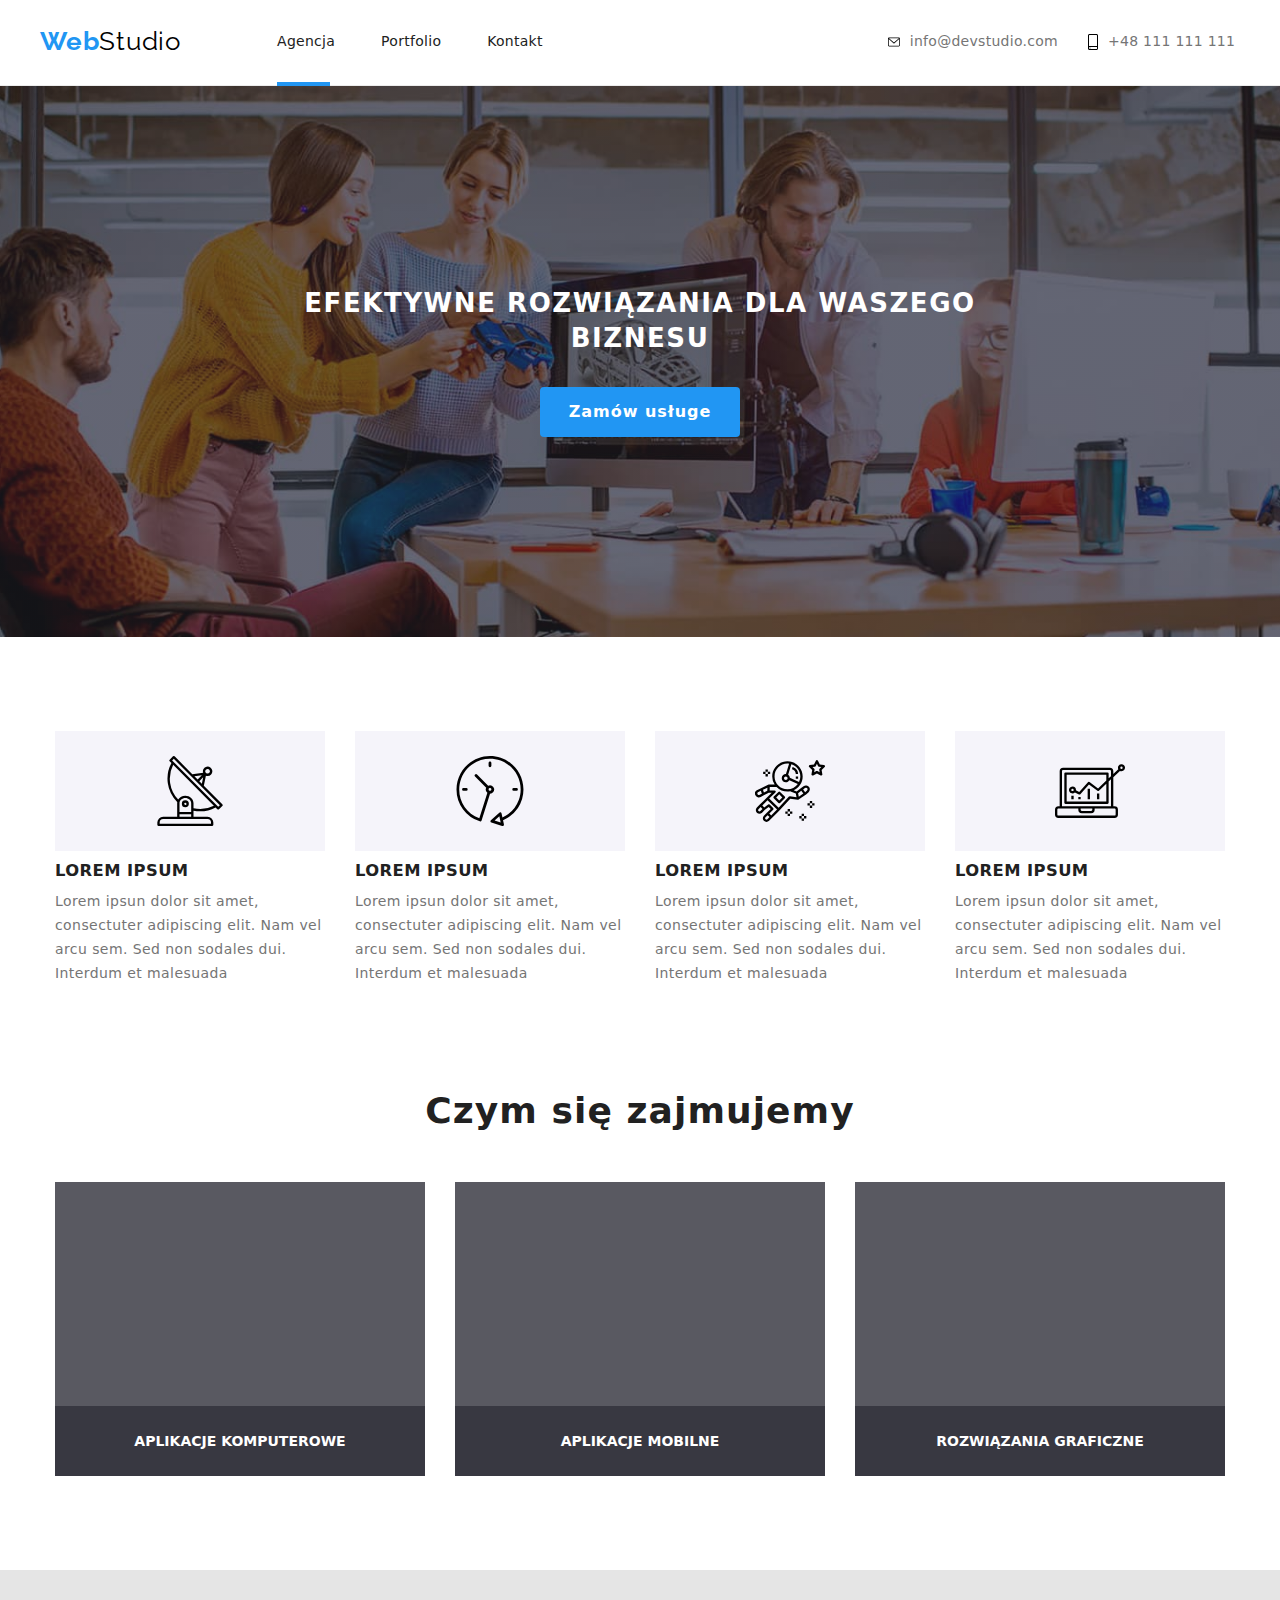
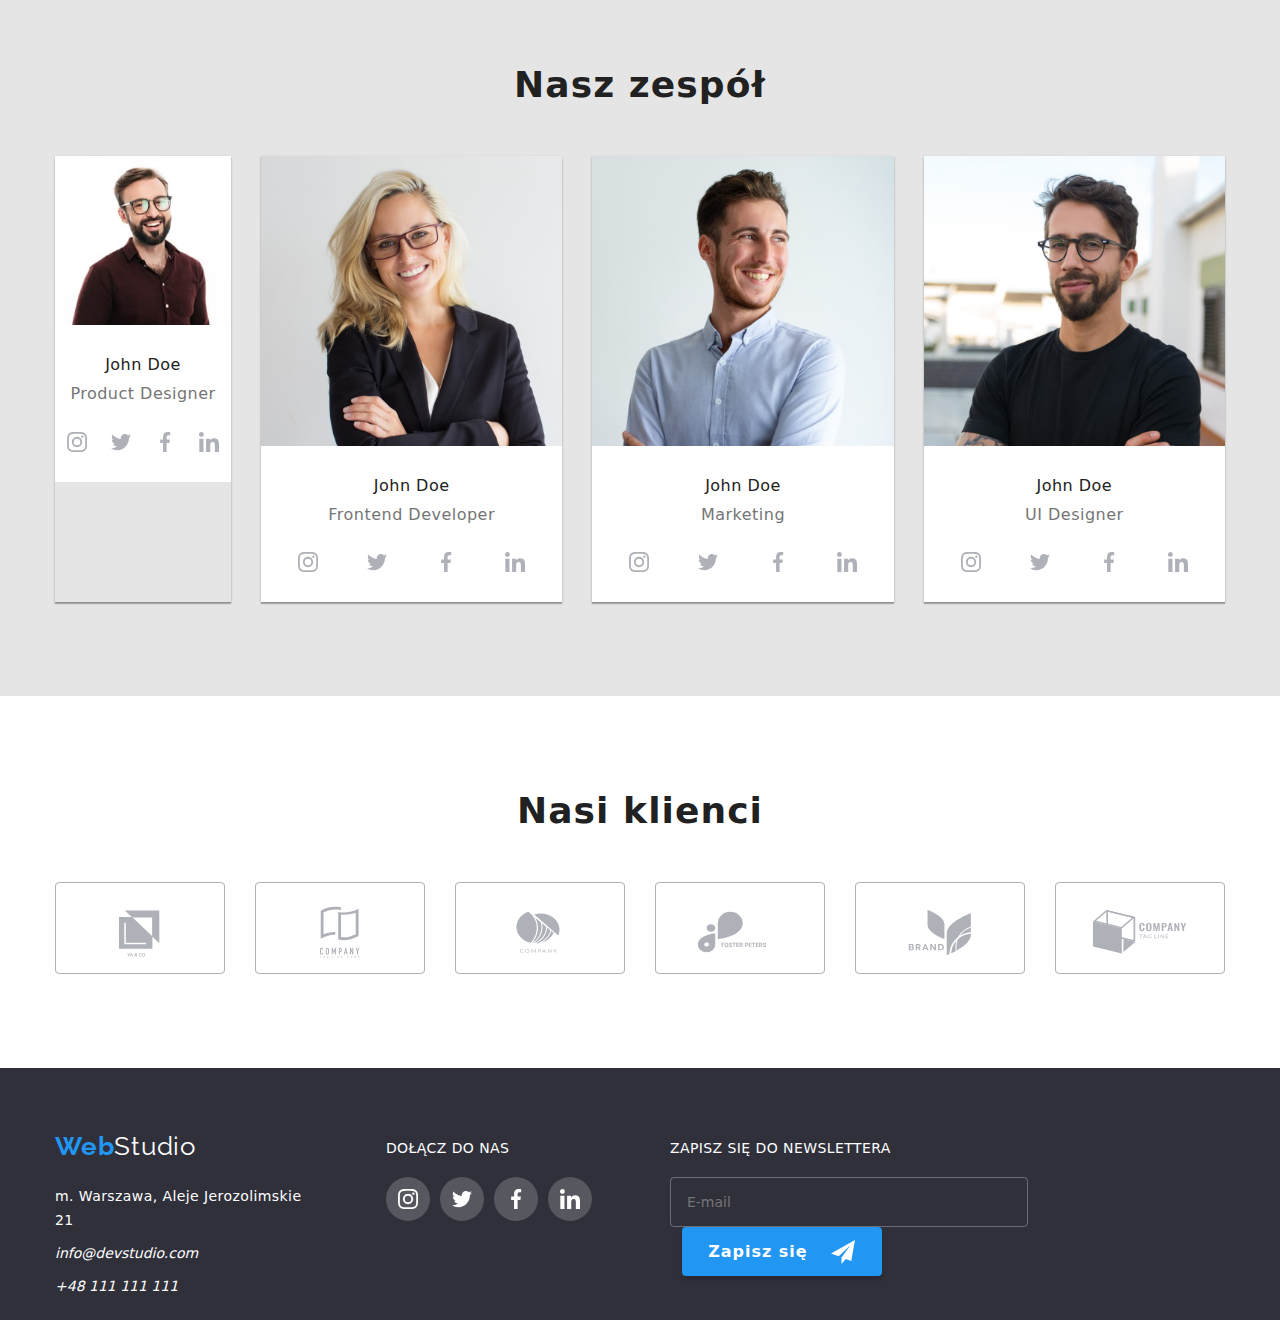
==== commit 7426ed07: "new" ====
--- a/index.html
+++ b/index.html
@@ -210,12 +210,25 @@
         <h2 class="team__title">Nasz zespół</h2>
         <ul class="team-images">
           <li class="team-images__list">
+            <picture>
+              <source
+                  srcset="./images/desktop/img-team-1-x1.jpg 1x, ./images/desktop/img-team-1-x2.jpg 2x"
+                  media="(min-width: 1200px)"
+                />
+                <source
+                  srcset="./images/tablet/img-team-1-x1.jpg 1x, ./images/tablet/img-team-1-x2.jpg 2x"
+                  media="(min-width: 768px)"
+                />
+                <source
+                  srcset="./images/mobile/img-team-1-x1.jpg 1x, ./images/mobile/img-team-1-x2.jpg 2x"
+                  media="(max-width: 767px)"
+                />
             <img
-              src="images/img-team-1.jpg"
+              src="./images/img-team-1.jpg"
               alt="John Doe - Product Designer"
               width="370"
               height="340"
-            />
+            /></picture>
             <h3 class="team-name">John Doe</h3>
             <p class="team-name__position">Product Designer</p>
             <div class="socialmedia-icons">
--- a/css/main.min.css
+++ b/css/main.min.css
@@ -1 +1 @@
-:root{--main-font-family: "Roboto", sans-serif;--secondary-font-family: "Raleway", sans-serif;--primary-text-color: #212121;--title-text-color: #757575;--main-bg-color: #E5E5E5;--primary-bg-color: #FFFFFF;--secondary-bg-color: #2F303A;--logo-web-color: #2196F3;--logo-web-color-2: #000000;--footer-bg-color: #2F303A;--buttons-color: #F5F4FA;--botom-contact-color: #FFFFFF99;--icon-color: #AFB1B8;--shadow-main-button: #00000026;--shadow-img-1: #00000033;--shadow-img-2: #00000024;--shadow-img-3: #0000001F;--shadow-img: #2F303A66;--shadow-por-1: #00000029;--shadow-por-2: #0000000F;--shadow-por-3: #0000001F;--button-shadow-1: #0000001F;--button-shadow-2: #00000014;--button-shadow-3: #0000001A;--shadow-icon-footer: #FFFFFF1A;--default-time: 250ms;--default-time-function: cubic-bezier(0.4, 0, 0.2, 1);--what-we-do-shadow: rgba(47, 48, 58, 0.8);--background-overlay: #2196F3E5;--shadow-window: rgba(0, 0, 0, 0.2);--border-email: #FFFFFF4D;--email-footer: #FFFFFF99;--input-form-border: #21212133}*{-webkit-box-sizing:border-box;box-sizing:border-box;margin:0;padding:0}h1,h2,h3,p{margin:0px}body{font-family:var(--main-font-family);color:var(--primary-text-color);background-color:var(--primary-bg-color);font-size:14px}section{padding-top:94px;padding-bottom:94px}a{text-decoration:none;margin:auto;color:rgba(0,0,0,0)}img{display:block;max-width:100%;height:auto}.container{padding:0 15px;width:1200px;max-width:100%;margin:0 auto}@media screen and (min-width: 480px){.container{width:480px}}@media screen and (min-width: 768px){.container{width:768px}}@media screen and (min-width: 1200px){.container{width:1200px}}.icon{display:-webkit-box;display:-ms-flexbox;display:flex;-webkit-box-pack:center;-ms-flex-pack:center;justify-content:center;-webkit-box-align:center;-ms-flex-align:center;align-items:center;border-width:44px}.footer-base{background:#2f303a;height:252px}.page-header{display:-webkit-box;display:-ms-flexbox;display:flex;-webkit-box-align:center;-ms-flex-align:center;align-items:center;padding-bottom:32px;padding-top:24px}.page-header__wraper{display:-webkit-box;display:-ms-flexbox;display:flex;list-style-type:none;-webkit-box-align:center;-ms-flex-align:center;align-items:center;-webkit-box-pack:space-evenly;-ms-flex-pack:space-evenly;justify-content:space-evenly;gap:96px}.page-header__logo{display:-webkit-box;display:-ms-flexbox;display:flex;-webkit-box-align:baseline;-ms-flex-align:baseline;align-items:baseline;-webkit-box-pack:space-evenly;-ms-flex-pack:space-evenly;justify-content:space-evenly;text-decoration:none;font-family:var(--secondary-font-family);font-weight:400;font-size:26px;line-height:1.38;letter-spacing:.03em;color:var(--logo-web-color-2)}.page-header__logo--accent{font-family:var(--secondary-font-family);text-decoration:none;font-weight:700;font-size:26px;line-height:1.19;letter-spacing:.03em;color:var(--logo-web-color)}.page-nav{display:-webkit-box;display:-ms-flexbox;display:flex;list-style-type:none;gap:46px}@media screen and (max-width: 767px){.page-nav{display:none}}.page-nav__item{list-style:none;gap:50px}.page-nav__link{text-decoration:none;font-weight:500;font-size:14px;line-height:1.14;letter-spacing:.02em;color:var(--primary-text-color);font-style:normal}.page-nav__link--current{position:relative;top:30px;border-radius:2px;background:var(--logo-web-color)}.page-nav__link--current:after{content:"";position:absolute;left:0;top:9px;display:block;width:53px;height:4px;background-color:var(--logo-web-color)}.contact-nav{list-style:none;text-decoration:none;margin-left:auto;-webkit-box-pack:justify;-ms-flex-pack:justify;justify-content:space-between;display:-webkit-box;display:-ms-flexbox;display:flex;gap:50px;color:var(--title-text-color);font-style:normal}@media screen and (max-width: 767px){.contact-nav{display:none}}.contact-nav__icons{display:-webkit-box;display:-ms-flexbox;display:flex;-webkit-box-align:center;-ms-flex-align:center;align-items:center}.contact-nav__icons:hover{fill:var(--logo-web-color);cursor:pointer}.contact-nav__icons--symbol{margin-right:10px;-webkit-box-align:center;-ms-flex-align:center;align-items:center}.contact-nav__icons--symbolmail:link,.contact-nav__icons--symboltel:link{text-decoration:none;font-weight:500;font-size:14px;line-height:1.14;letter-spacing:.02em;color:var(--title-text-color);font-style:normal}.contact-nav__icons--symbolmail:hover,.contact-nav__icons--symboltel:hover{color:var(--logo-web-color);cursor:pointer}.big-header{border-top:1px solid #ececec;background-color:var(--footer-bg-color);-webkit-box-pack:center;-ms-flex-pack:center;justify-content:center;background-image:-webkit-gradient(linear, left top, left bottom, from(var(--shadow-img)), to(var(--shadow-img))),url("../images/mainphoto.jpg");background-image:linear-gradient(var(--shadow-img), var(--shadow-img)),url("../images/mainphoto.jpg");max-width:1600px;margin:0 auto}.big-header__title{display:-webkit-box;display:-ms-flexbox;display:flex;font-weight:900;font-size:44px;line-height:1.4;letter-spacing:.06em;color:var(--primary-bg-color);text-align:center;-ms-flex-wrap:wrap;flex-wrap:wrap;width:696px;margin:auto;padding-top:106px;padding-bottom:30px}.big-header__title--button{display:-webkit-box;display:-ms-flexbox;display:flex;color:var(--primary-bg-color);background-color:var(--logo-web-color);font-weight:700;line-height:1.87;font-size:16px;letter-spacing:.06em;border:none;border-radius:4px;padding:10px;width:200px;margin:0 auto 106px auto;-webkit-box-pack:center;-ms-flex-pack:center;justify-content:center}.big-header__title--button:focus,.big-header__title--button:hover{-webkit-box-shadow:0px 4px 4px var(--shadow-main-button);box-shadow:0px 4px 4px var(--shadow-main-button);-webkit-transition-duration:var(--default-time);transition-duration:var(--default-time);-webkit-transition-timing-function:var(--default-time-function);transition-timing-function:var(--default-time-function);cursor:pointer}.sec-paragraph{display:-webkit-box;display:-ms-flexbox;display:flex;margin:0px;-webkit-box-pack:justify;-ms-flex-pack:justify;justify-content:space-between;gap:30px;word-wrap:normal;-ms-flex-wrap:wrap;flex-wrap:wrap;padding-bottom:94px}.sec-paragraph__list{list-style:none;font-weight:700;font-size:14px;line-height:1.17;letter-spacing:.03em;color:var(--primary-text-color);margin-bottom:10px;-ms-flex-flow:wrap;flex-flow:wrap}.sec-paragraph__rectagle{display:-webkit-box;display:-ms-flexbox;display:flex;width:270px;height:120px;background:var(--buttons-color);margin-right:auto}.sec-paragraph__rectagle--icon{display:-webkit-box;display:-ms-flexbox;display:flex;-webkit-box-align:center;-ms-flex-align:center;align-items:center;padding:25px 100px}.sec-paragraph-title{text-transform:uppercase;margin-bottom:10px;-ms-flex-flow:wrap;flex-flow:wrap}.sec-paragraph-title__text{font-weight:400;font-size:14px;line-height:1.7;letter-spacing:.03em;color:var(--title-text-color);line-height:1.71;width:270px}.doing{font-weight:700;font-size:36px;line-height:1.17;letter-spacing:.03em;color:var(--primary-text-color);text-align:center;margin-bottom:50px}.doing__list{list-style:none;display:-webkit-box;display:-ms-flexbox;display:flex;-webkit-box-pack:center;-ms-flex-pack:center;justify-content:center;padding-left:0px;gap:30px}.doing-img{position:relative}.doing-img__computer{background:var(--what-we-do-shadow);background-image:url(/goit-markup-hw-05/images/img-1.jpg);width:370px;height:294px}.doing-img__mobile{background:var(--what-we-do-shadow);background-image:url(/goit-markup-hw-05/images/img-2.jpg);width:370px;height:294px}.doing-img__grafic{background:var(--what-we-do-shadow);background-image:url(/goit-markup-hw-05/images/img-3.jpg);width:370px;height:294px}.doing-img__title{text-transform:uppercase;position:absolute;bottom:0;left:0;width:100%;height:70px;display:-webkit-box;display:-ms-flexbox;display:flex;-webkit-box-pack:center;-ms-flex-pack:center;justify-content:center;-webkit-box-align:center;-ms-flex-align:center;align-items:center;color:var(--primary-bg-color);background-color:var(--what-we-do-shadow);font-size:14px;font-weight:700}.team{background-color:var(--main-bg-color)}.team__title{font-weight:700;font-size:36px;line-height:1.17;letter-spacing:.03em;color:var(--primary-text-color);text-align:center;margin-bottom:50px}.team-images{list-style:none;display:-webkit-inline-box;display:-ms-inline-flexbox;display:inline-flex;-ms-flex-pack:distribute;justify-content:space-around;width:100%;gap:30px}.team-images__list{-webkit-box-shadow:0px 1px 3px var(--shadow-img-3),0px 1px 1px var(--shadow-img-2),0px 2px 1px var(--shadow-img-1);box-shadow:0px 1px 3px var(--shadow-img-3),0px 1px 1px var(--shadow-img-2),0px 2px 1px var(--shadow-img-1)}.team-name{font-weight:500;font-size:16px;line-height:1.2;letter-spacing:.03em;color:var(--primary-text-color);background-color:var(--primary-bg-color);text-align:center;padding-top:30px;padding-bottom:10px}.team-name__position{font-weight:400;font-size:16px;line-height:1.2;letter-spacing:.03em;color:var(--title-text-color);background-color:var(--primary-bg-color);max-width:100%;text-align:center;padding-bottom:16px}.socialmedia-icons{fill:var(--icon-color);background-color:var(--primary-bg-color);display:-webkit-box;display:-ms-flexbox;display:flex;-webkit-box-pack:space-evenly;-ms-flex-pack:space-evenly;justify-content:space-evenly;list-style:none;padding-bottom:18px}.socialmedia-icons__link{display:-webkit-box;display:-ms-flexbox;display:flex;-webkit-box-align:center;-ms-flex-align:center;align-items:center;-ms-flex-pack:distribute;justify-content:space-around;width:44px;height:44px;fill:var(--main-white);border-radius:50%}.socialmedia-icons__link:hover,.socialmedia-icons__link:focus{background-color:var(--logo-web-color);fill:var(--primary-bg-color);-webkit-transition-duration:var(--default-time);transition-duration:var(--default-time);-webkit-transition-timing-function:var(--default-time-function);transition-timing-function:var(--default-time-function)}.clients{font-weight:700;font-size:36px;line-height:1.17;letter-spacing:.03em;color:var(--primary-text-color);text-align:center;margin-bottom:50px}.clients__icons-list{display:-webkit-inline-box;display:-ms-inline-flexbox;display:inline-flex;text-align:center;-ms-flex-wrap:wrap;flex-wrap:wrap;gap:30px}.client-logo{list-style:none;width:170px;height:92px;margin-right:auto;border:1px solid #afb1b8;border-radius:4px;-ms-flex-wrap:wrap;flex-wrap:wrap}.client-logo__icon{width:106px;height:60px;margin-top:20px;fill:var(--icon-color);-ms-flex-wrap:wrap;flex-wrap:wrap}.client-logo__icon:hover,.client-logo__iconfocus{color:var(--logo-web-color);fill:var(--logo-web-color);background-color:var(--primary-bg-color);-webkit-transition-duration:var(--default-time);transition-duration:var(--default-time);-webkit-transition-timing-function:var(--default-time-function);transition-timing-function:var(--default-time-function)}.footer{display:-webkit-box;display:-ms-flexbox;display:flex}.footer__info{padding-top:60px}.footer__logo{font-family:"Raleway",sans-serif;text-decoration:none;font-weight:400;font-size:26px;line-height:1.4;letter-spacing:.03em;color:var(--primary-bg-color)}.footer__logo--accent{font-family:var(--secondary-font-family);text-decoration:none;font-weight:700;font-size:26px;line-height:1.19;letter-spacing:.03em;color:var(--logo-web-color)}.footer__adress{display:block}.footer__adress--details{padding-top:20px;list-style:none;font-style:var(--main-font-family);font-weight:400;font-size:14px;line-height:1.7;letter-spacing:.03em;color:var(--primary-bg-color);display:block}.footer__adress--contact{text-decoration:none;color:var(--botom-contact-color);font-size:14px;font-weight:400;line-height:24px;display:block}.footer__adress--mail{padding-top:9px;text-decoration:none;color:var(--primary-bg-color)}.footer__adress--tel{padding-top:9px;text-decoration:none;color:var(--primary-bg-color)}.footer .socialmedia-footer{width:206px;height:80px;margin-top:72px;margin-left:70px}.footer .socialmedia-footer__title{color:var(--primary-bg-color);font-family:Roboto;font-size:14px;font-weight:700;line-height:1,17;letter-spacing:.03em;text-transform:uppercase;text-align:left;margin-top:0;margin-bottom:20px;font:inherit}.socialmedia-footer-list{display:-webkit-box;display:-ms-flexbox;display:flex;-webkit-box-pack:justify;-ms-flex-pack:justify;justify-content:space-between;gap:10px;padding:0;margin-top:20px}.socialmedia-footer-list__group{list-style:none;width:44px;height:44px;border-radius:50%;background-color:var(--shadow-icon-footer);fill:var(--primary-bg-color)}.socialmedia-footer-list__group--icon{display:-webkit-box;display:-ms-flexbox;display:flex;-webkit-box-align:center;-ms-flex-align:center;align-items:center;-ms-flex-pack:distribute;justify-content:space-around;width:44px;height:44px;fill:var(--main-white);border-radius:50%}.socialmedia-footer-list__group--icon:hover,.socialmedia-footer-list__group--icon:focus{background-color:var(--logo-web-color);fill:var(--primary-bg-color);-webkit-transition-duration:var(--default-time);transition-duration:var(--default-time);-webkit-transition-timing-function:var(--default-time-function);transition-timing-function:var(--default-time-function)}.newsletter-footer{margin-top:72px;margin-left:78px}.newsletter-footer__joinus{color:var(--primary-bg-color);font-family:Roboto;font-size:14px;font-weight:700;line-height:1,17;letter-spacing:.03em;text-transform:uppercase;text-align:left;margin-top:0;margin-bottom:20px;font:inherit}.newsletter-footer_window{display:-webkit-box;display:-ms-flexbox;display:flex;margin-top:20px;gap:12px}.newsletter-footer__input{width:358px;height:50px;background-color:inherit;border:1px solid var(--border-email);border-radius:4px;padding-left:16px;color:var(--primary-bg-color)}.newsletter-footer__button{display:-webkit-inline-box;display:-ms-inline-flexbox;display:inline-flex;color:var(--primary-bg-color);background-color:var(--logo-web-color);font-weight:700;line-height:1.87;font-size:16px;letter-spacing:.06em;border:none;border-radius:4px;padding:10px;width:200px;-webkit-box-pack:center;-ms-flex-pack:center;justify-content:center;-webkit-box-shadow:0px 4px 4px var(--shadow-main-button);box-shadow:0px 4px 4px var(--shadow-main-button);margin-left:12px;cursor:pointer}.newsletter-footer__button--icon{display:-webkit-box;display:-ms-flexbox;display:flex;-webkit-box-align:center;-ms-flex-align:center;align-items:center;fill:var(--primary-bg-color);margin:3px 0 0 24px;cursor:pointer}.backdrop{position:fixed;left:0;top:0;width:100%;height:100%;background-color:var(--shadow-window);-webkit-transition-duration:var(--default-time);transition-duration:var(--default-time);-webkit-transition-timing-function:var(--default-time-function);transition-timing-function:var(--default-time-function)}.is-hidden{opacity:0;visibility:hidden;pointer-events:none}.modal{position:absolute;top:50%;left:50%;-webkit-transform:translate(-50%, -50%);transform:translate(-50%, -50%);width:528px;min-height:581px;background-color:var(--primary-bg-color);-webkit-box-shadow:0px 1px 3px var(--shadow-img-3),0px 1px 1px var(--shadow-img-2),0px 2px 1px var(--shadow-img-1);box-shadow:0px 1px 3px var(--shadow-img-3),0px 1px 1px var(--shadow-img-2),0px 2px 1px var(--shadow-img-1);-webkit-transition-duration:var(--default-time);transition-duration:var(--default-time);-webkit-transition-timing-function:var(--default-time-function);transition-timing-function:var(--default-time-function)}.modal__close{position:absolute;top:8px;right:8px;width:30px;height:30px;background-color:var(--primary-bg-color);border:1px solid var(--shadow-window);border-radius:50%;cursor:pointer;-webkit-transition-duration:var(--default-time);transition-duration:var(--default-time);-webkit-transition-timing-function:var(--default-time-function);transition-timing-function:var(--default-time-function)}.modal__title{display:-webkit-box;display:-ms-flexbox;display:flex;-webkit-box-orient:vertical;-webkit-box-direction:normal;-ms-flex-direction:column;flex-direction:column;margin:40px}.modal__heading{font-family:Roboto;font-weight:700;size:20px;line-height:1.17;letter-spacing:.03em;text-align:center;padding-bottom:30px}.modal__box{padding-right:15px}.modal__name,.modal__phone,.modal__email{width:448px;height:40px;background-color:inherit;border:1px solid var(--input-form-border);border-radius:4px;display:-webkit-box;display:-ms-flexbox;display:flex;-webkit-box-orient:vertical;-webkit-box-direction:normal;-ms-flex-direction:column;flex-direction:column;padding:0 0 0 42px;margin:10px 0 4px 0}.modal__name:focus,.modal__phone:focus,.modal__email:focus{outline:1px solid var(--logo-web-color);-webkit-transition-property:outline;transition-property:outline;-webkit-transition-duration:var(--default-time);transition-duration:var(--default-time);-webkit-transition-timing-function:var(--default-time-function);transition-timing-function:var(--default-time-function)}.modal__name:focus+svg,.modal__phone:focus+svg,.modal__email:focus+svg{fill:var(--logo-web-color);-webkit-transition-property:fill;transition-property:fill;-webkit-transition-duration:var(--default-time);transition-duration:var(--default-time);-webkit-transition-timing-function:var(--default-time-function);transition-timing-function:var(--default-time-function)}.modal__icon{position:relative;bottom:31px;left:15px;fill:var(--primary-text-color)}.modal__textarea{width:448px;height:120px;background-color:inherit;border:1px solid var(--input-form-border);border-radius:4px;padding:12px 16px;resize:none;display:block;margin:10px 0 4px 0}.modal__textarea:focus{outline:1px solid var(--logo-web-color);-webkit-transition-property:outline;transition-property:outline;-webkit-transition-duration:var(--default-time);transition-duration:var(--default-time);-webkit-transition-timing-function:var(--default-time-function);transition-timing-function:var(--default-time-function)}.accept a{text-decoration:underline;color:var(--logo-web-color)}.accept{display:-webkit-box;display:-ms-flexbox;display:flex;position:relative;margin:20px 0 30px 15px;gap:8px}.accept__hidden{width:16px;height:15px;z-index:10;-webkit-appearance:none;-moz-appearance:none;appearance:none}.accept__hidden:checked~.accept__checked{visibility:visible;background-color:var(--logo-web-color);scale:1}.accept__hidden:checked~.accept__unchecked{scale:0}.accept__unchecked{position:absolute;scale:1;-webkit-transition:scale,.2s;transition:scale,.2s}.accept__checked{position:absolute;fill:var(--primary-bg-color);border-radius:2px;visibility:hidden;scale:0;-webkit-transition-duration:var(--default-time);transition-duration:var(--default-time);-webkit-transition-timing-function:var(--default-time-function);transition-timing-function:var(--default-time-function);-webkit-transition-property:bacground-color,visibility,scale;transition-property:bacground-color,visibility,scale}.accept__text{font-family:Roboto;font-weight:400;size:14px;line-height:1.7;letter-spacing:.03em;color:var(--title-text-color);text-align:center}.button-modal{display:-webkit-box;display:-ms-flexbox;display:flex;margin-left:124px}.button-modal__submit{display:-webkit-box;display:-ms-flexbox;display:flex;color:var(--primary-bg-color);background-color:var(--logo-web-color);font-weight:700;line-height:1.87;font-size:16px;letter-spacing:.06em;border:none;border-radius:4px;padding:10px;width:200px;-webkit-box-pack:center;-ms-flex-pack:center;justify-content:center;-webkit-box-shadow:0px 4px 4px var(--shadow-main-button);box-shadow:0px 4px 4px var(--shadow-main-button)}.portfolio-buttons{border-top:1px solid #ececec}.portfolio-buttons__list{list-style:none;display:-webkit-box;display:-ms-flexbox;display:flex;-webkit-box-pack:center;-ms-flex-pack:center;justify-content:center;gap:8px;padding-bottom:50px}.portfolio-buttons__list--set{font-style:normal;font-weight:500;font-size:16px;line-height:1.62;text-align:center;letter-spacing:.03em;color:var(--primary-text-color);background-color:var(--buttons-color);border-radius:4px;border:none;padding:6px 22px}.portfolio-buttons__list--set:hover,.portfolio-buttons__list--set:focus{color:var(--primary-bg-color);background-color:var(--logo-web-color);-webkit-box-shadow:0px 3px 1px var(--button-shadow-3),0px 1px 2px var(--button-shadow-2),0px 2px 2px var(--button-shadow-1);box-shadow:0px 3px 1px var(--button-shadow-3),0px 1px 2px var(--button-shadow-2),0px 2px 2px var(--button-shadow-1);-webkit-transition-duration:var(--default-time);transition-duration:var(--default-time);-webkit-transition-timing-function:var(--default-time-function);transition-timing-function:var(--default-time-function);cursor:pointer}.portfolio-cards{list-style:none;display:-webkit-box;display:-ms-flexbox;display:flex;-ms-flex-wrap:wrap;flex-wrap:wrap;gap:30px;padding:0;margin:0 auto}.portfolio-cards__overlay{position:absolute;top:0;left:0;width:100%;height:100%;font-size:18px;line-height:1.56;letter-spacing:.03em;color:var(--primary-bg-color);background-color:var(--background-overlay);padding:49px 45px 49px 24px;-webkit-transform:translateY(100%);transform:translateY(100%);-webkit-transition-duration:var(--default-time);transition-duration:var(--default-time);-webkit-transition-timing-function:var(--default-time-function);transition-timing-function:var(--default-time-function)}.portfolio-cards__frame{position:relative;overflow:hidden}.portfolio-cards__item:focus,.portfolio-cards__item:hover{-webkit-box-shadow:0px 1px 1px var(--shadow-por-3),0px 4px 4px var(--shadow-por-2),1px 4px 6px var(--shadow-por-1);box-shadow:0px 1px 1px var(--shadow-por-3),0px 4px 4px var(--shadow-por-2),1px 4px 6px var(--shadow-por-1);-webkit-transition-duration:var(--default-time);transition-duration:var(--default-time);-webkit-transition-timing-function:var(--default-time-function);transition-timing-function:var(--default-time-function)}.portfolio-cards__item:hover .portfolio-cards__overlay{-webkit-transform:translatey(0);transform:translatey(0)}.portfolio-photo{border:1px solid #eee}.portfolio-photo__name{font-weight:700;letter-spacing:.06em;padding:20px 0 4px 24px;line-height:2em}.portfolio-photo__service{line-height:1.875em;padding:0 0 20px 24px;color:var(--title-text-color)}.menu-toggle{display:-webkit-box;display:-ms-flexbox;display:flex;border:none;background:none;cursor:pointer;margin-left:80px;-webkit-transition-duration:var(--default-time);transition-duration:var(--default-time);-webkit-transition-timing-function:var(--default-time-function);transition-timing-function:var(--default-time-function)}@media screen and (min-width: 768px){.menu-toggle{display:none}}.menu-toggle:hover,.menu-toggle:focus{fill:var(--logo-web-color)}@media screen and (max-width: 768px){.menu-toggle--close{position:fixed;top:11px;right:11px}}.menu-container{display:-webkit-box;display:-ms-flexbox;display:flex;-webkit-box-orient:vertical;-webkit-box-direction:normal;-ms-flex-direction:column;flex-direction:column;-webkit-box-pack:justify;-ms-flex-pack:justify;justify-content:space-between;overflow:auto;position:fixed;top:0;left:0;width:100vw;height:100vh;padding:48px 40px;background-color:var(--primary-bg-color);z-index:999;-webkit-transform:translateX(100%);transform:translateX(100%);-webkit-transition-duration:var(--default-time);transition-duration:var(--default-time);-webkit-transition-timing-function:var(--default-time-function);transition-timing-function:var(--default-time-function)}.menu-container.is-open{-webkit-transform:translateX(0);transform:translateX(0)}.mobile-list__pagename:not(:first-child){margin-top:32px}.mobile-list__pagename{list-style-type:none;text-decoration:none}.mobile-list__item{font-weight:500;font-size:40px;line-height:1.172;letter-spacing:.02em;color:var(--primary-text-color);text-decoration:none;list-style-type:none}@media screen and (max-width: 479px){.mobile-list__item{font-size:24px}}.mobile-list__item:hover,.mobile-list__item:focus{color:var(--logo-web-color);-webkit-transition-duration:var(--default-time);transition-duration:var(--default-time);-webkit-transition-timing-function:var(--default-time-function);transition-timing-function:var(--default-time-function)}.mobile-list__item--current{color:var(--logo-web-color)}.mobile-contacts{display:-webkit-box;display:-ms-flexbox;display:flex;-webkit-box-orient:vertical;-webkit-box-direction:reverse;-ms-flex-direction:column-reverse;flex-direction:column-reverse;margin-top:32px;list-style-type:none}.mobile-contacts__name{font-size:34px;line-height:1.1764705882;list-style-type:none}@media screen and (max-width: 479px){.mobile-contacts__name{font-size:24px;line-height:1.1666666667}}.mobile-contacts__name:first-child{font-size:24px;line-height:1.1666666667;margin-top:32px}.mobile-contacts__item{font-weight:500;letter-spacing:.02em;color:var(--title-text-color);text-decoration:none;list-style-type:none}.mobile-contacts__item:hover,.mobile-contacts__item:focus{color:var(--logo-web-color);-webkit-transition-duration:var(--default-time);transition-duration:var(--default-time);-webkit-transition-timing-function:var(--default-time-function);transition-timing-function:var(--default-time-function)}.menu-network{display:-webkit-box;display:-ms-flexbox;display:flex;margin-top:64px;text-decoration:none;list-style-type:none}.menu-network__item:nth-child(1){padding-right:10px;border-right:1px solid rgba(33,33,33,.2)}.menu-network__item:nth-child(2){padding:0 10px;border-right:1px solid rgba(33,33,33,.2)}.menu-network__item:nth-child(3){padding:0 10px;border-right:1px solid rgba(33,33,33,.2)}.menu-network__item:nth-child(4){padding-left:10px}.menu-network__link{list-style-type:none;text-decoration:none;font-weight:500;font-size:18px;line-height:1.2222222222;letter-spacing:.02em;color:var(--logo-web-color)}@media screen and (max-width: 479px){.menu-network__link{font-size:var(--minute-fz)}}/*# sourceMappingURL=main.min.css.map */+:root{--main-font-family: "Roboto", sans-serif;--secondary-font-family: "Raleway", sans-serif;--primary-text-color: #212121;--title-text-color: #757575;--main-bg-color: #E5E5E5;--primary-bg-color: #FFFFFF;--secondary-bg-color: #2F303A;--logo-web-color: #2196F3;--logo-web-color-2: #000000;--footer-bg-color: #2F303A;--buttons-color: #F5F4FA;--botom-contact-color: #FFFFFF99;--icon-color: #AFB1B8;--shadow-main-button: #00000026;--shadow-img-1: #00000033;--shadow-img-2: #00000024;--shadow-img-3: #0000001F;--shadow-img: #2F303A66;--shadow-por-1: #00000029;--shadow-por-2: #0000000F;--shadow-por-3: #0000001F;--button-shadow-1: #0000001F;--button-shadow-2: #00000014;--button-shadow-3: #0000001A;--shadow-icon-footer: #FFFFFF1A;--default-time: 250ms;--default-time-function: cubic-bezier(0.4, 0, 0.2, 1);--what-we-do-shadow: rgba(47, 48, 58, 0.8);--background-overlay: #2196F3E5;--shadow-window: rgba(0, 0, 0, 0.2);--border-email: #FFFFFF4D;--email-footer: #FFFFFF99;--input-form-border: #21212133}*{-webkit-box-sizing:border-box;box-sizing:border-box;margin:0;padding:0}h1,h2,h3,p{margin:0px}body{font-family:var(--main-font-family);color:var(--primary-text-color);background-color:var(--primary-bg-color);font-size:14px}section{padding-top:94px;padding-bottom:94px}a{text-decoration:none;color:rgba(0,0,0,0)}img{display:block;width:100%;height:auto}.container{padding:0 15px;width:1200px;max-width:100%;margin:0 auto}@media screen and (min-width: 480px){.container{width:480px}}@media screen and (min-width: 768px){.container{width:768px}}@media screen and (min-width: 1200px){.container{width:1200px}}.icon{display:-webkit-box;display:-ms-flexbox;display:flex;-webkit-box-pack:center;-ms-flex-pack:center;justify-content:center;-webkit-box-align:center;-ms-flex-align:center;align-items:center;border-width:44px}.footer-base{background:#2f303a;height:252px}.page-header{display:-webkit-box;display:-ms-flexbox;display:flex;padding-bottom:32px;padding-top:24px}@media screen and (min-width: 768px){.page-header{padding:21px 0}}@media screen and (min-width: 1200px){.page-header{padding:24px 0 25px}}.page-header__wraper{display:-webkit-box;display:-ms-flexbox;display:flex;list-style-type:none;-webkit-box-align:center;-ms-flex-align:center;align-items:center;-webkit-box-pack:space-evenly;-ms-flex-pack:space-evenly;justify-content:space-evenly;gap:96px}.page-header__logo{display:-webkit-box;display:-ms-flexbox;display:flex;-webkit-box-align:baseline;-ms-flex-align:baseline;align-items:baseline;-webkit-box-pack:space-evenly;-ms-flex-pack:space-evenly;justify-content:space-evenly;text-decoration:none;font-family:var(--secondary-font-family);font-weight:400;font-size:26px;line-height:1.38;letter-spacing:.03em;color:var(--logo-web-color-2)}.page-header__logo--accent{font-family:var(--secondary-font-family);text-decoration:none;font-weight:700;font-size:26px;line-height:1.19;letter-spacing:.03em;color:var(--logo-web-color)}.page-nav{display:-webkit-box;display:-ms-flexbox;display:flex;list-style-type:none;gap:46px}@media screen and (max-width: 767px){.page-nav{display:none}}.page-nav__item{list-style:none;gap:50px}.page-nav__link{text-decoration:none;font-weight:500;font-size:14px;line-height:1.14;letter-spacing:.02em;color:var(--primary-text-color);font-style:normal}.page-nav__link--current{position:relative;top:30px;border-radius:2px;background:var(--logo-web-color)}@media screen and (min-width: 768px){.page-nav__link--current{top:23px}}.page-nav__link--current:after{content:"";position:absolute;left:0;top:9px;display:block;width:53px;height:4px;background-color:var(--logo-web-color)}.contact-nav{list-style:none;text-decoration:none;-webkit-box-pack:start;-ms-flex-pack:start;justify-content:flex-start;display:-webkit-box;display:-ms-flexbox;display:flex;gap:50px;color:var(--title-text-color);font-style:normal}@media screen and (max-width: 767px){.contact-nav{display:none}}@media screen and (min-width: 768px){.contact-nav{-webkit-box-orient:vertical;-webkit-box-direction:normal;-ms-flex-direction:column;flex-direction:column;gap:10px;margin-left:119px}}@media screen and (min-width: 1200px){.contact-nav{display:-webkit-box;display:-ms-flexbox;display:flex;-webkit-box-orient:horizontal;-webkit-box-direction:normal;-ms-flex-direction:row;flex-direction:row;-ms-flex-wrap:wrap;flex-wrap:wrap;gap:30px;margin-left:345px}}.contact-nav__icons{display:-webkit-box;display:-ms-flexbox;display:flex;-webkit-box-align:center;-ms-flex-align:center;align-items:center}.contact-nav__icons:hover{fill:var(--logo-web-color);cursor:pointer}.contact-nav__icons--symbol{margin-right:10px;-webkit-box-align:center;-ms-flex-align:center;align-items:center}.contact-nav__icons--symbolmail:link,.contact-nav__icons--symboltel:link{text-decoration:none;font-weight:500;font-size:14px;line-height:1.14;letter-spacing:.02em;color:var(--title-text-color);font-style:normal}.contact-nav__icons--symbolmail:hover,.contact-nav__icons--symboltel:hover{color:var(--logo-web-color);cursor:pointer}.big-header{border-top:1px solid #ececec;background-color:var(--footer-bg-color);-webkit-box-pack:center;-ms-flex-pack:center;justify-content:center;background-image:-webkit-gradient(linear, left top, left bottom, from(var(--shadow-img)), to(var(--shadow-img))),url("../images/tablet/main-photo-x1.jpg");background-image:linear-gradient(var(--shadow-img), var(--shadow-img)),url("../images/tablet/main-photo-x1.jpg");max-width:1600px;margin:0 auto;background-repeat:no-repeat;background-position:center;background-size:cover}@media(min-device-pixel-ratio: 2),(-webkit-min-device-pixel-ratio: 2),(min-resolution: 192dpi),(min-resolution: 2dppx){.big-header{background-image:-webkit-gradient(linear, left top, left bottom, from(var(--shadow-img)), to(var(--shadow-img))),url("../images/mobile/main-photo-x2.jpg");background-image:linear-gradient(var(--shadow-img), var(--shadow-img)),url("../images/mobile/main-photo-x2.jpg")}}@media screen and (min-width: 768px){.big-header{background-image:-webkit-gradient(linear, left top, left bottom, from(var(--shadow-img)), to(var(--shadow-img))),url("../images/tablet/main-photo-x1.jpg");background-image:linear-gradient(var(--shadow-img), var(--shadow-img)),url("../images/tablet/main-photo-x1.jpg")}}@media(min-device-pixel-ratio: 2),(-webkit-min-device-pixel-ratio: 2),(min-resolution: 192dpi),(min-resolution: 2dppx){.big-header{background-image:-webkit-gradient(linear, left top, left bottom, from(var(--shadow-img)), to(var(--shadow-img))),url("../images/tablet/main-photo-x2.jpg");background-image:linear-gradient(var(--shadow-img), var(--shadow-img)),url("../images/tablet/main-photo-x2.jpg")}}@media screen and (min-width: 1200px){.big-header{background-image:-webkit-gradient(linear, left top, left bottom, from(var(--shadow-img)), to(var(--shadow-img))),url("../images/desktop/main-photo-x1.jpg");background-image:linear-gradient(var(--shadow-img), var(--shadow-img)),url("../images/desktop/main-photo-x1.jpg")}}@media screen and (min-width: 1200px)and (min-device-pixel-ratio: 2),screen and (min-width: 1200px)and (-webkit-min-device-pixel-ratio: 2),screen and (min-width: 1200px)and (min-resolution: 192dpi),screen and (min-width: 1200px)and (min-resolution: 2dppx){.big-header{background-image:-webkit-gradient(linear, left top, left bottom, from(var(--shadow-img)), to(var(--shadow-img))),url("../images/desktop/main-photo-x2.jpg");background-image:linear-gradient(var(--shadow-img), var(--shadow-img)),url("../images/desktop/main-photo-x2.jpg")}}.big-header__title{display:-webkit-box;display:-ms-flexbox;display:flex;font-weight:900;font-size:26px;line-height:1.6153846154;letter-spacing:.06em;color:var(--primary-bg-color);text-align:center;-ms-flex-wrap:wrap;flex-wrap:wrap;margin:auto;padding-top:106px;padding-bottom:30px}@media screen and (min-width: 1200px){.big-header__title{font-size:44;line-height:1.3636363636;width:696px}}.big-header__title--button{display:-webkit-box;display:-ms-flexbox;display:flex;color:var(--primary-bg-color);background-color:var(--logo-web-color);font-weight:700;line-height:1.87;font-size:16px;letter-spacing:.06em;border:none;border-radius:4px;padding:10px;width:200px;margin:0 auto 106px auto;-webkit-box-pack:center;-ms-flex-pack:center;justify-content:center}.big-header__title--button:focus,.big-header__title--button:hover{-webkit-box-shadow:0px 4px 4px var(--shadow-main-button);box-shadow:0px 4px 4px var(--shadow-main-button);-webkit-transition-duration:var(--default-time);transition-duration:var(--default-time);-webkit-transition-timing-function:var(--default-time-function);transition-timing-function:var(--default-time-function);cursor:pointer}.sec-paragraph{display:-webkit-box;display:-ms-flexbox;display:flex;margin:0px;-webkit-box-pack:justify;-ms-flex-pack:justify;justify-content:space-between;gap:30px;word-wrap:normal;-ms-flex-wrap:wrap;flex-wrap:wrap;padding-bottom:94px}@media screen and (max-width: 767px){.sec-paragraph{padding-bottom:0}}.sec-paragraph__list{list-style:none;font-weight:700;font-size:14px;line-height:1.17;letter-spacing:.03em;color:var(--primary-text-color);margin-bottom:10px;-ms-flex-flow:wrap;flex-flow:wrap}.sec-paragraph__rectagle{display:-webkit-box;display:-ms-flexbox;display:flex;width:270px;height:120px;background:var(--buttons-color);margin-right:auto}@media screen and (max-width: 767px){.sec-paragraph__rectagle{width:100%}}.sec-paragraph__rectagle--icon{display:-webkit-box;display:-ms-flexbox;display:flex;-webkit-box-align:center;-ms-flex-align:center;align-items:center;padding:25px 100px}.sec-paragraph-title{text-transform:uppercase;margin-bottom:10px;-ms-flex-flow:wrap;flex-flow:wrap;padding-top:10px}@media screen and (max-width: 767px){.sec-paragraph-title{text-align:center}}.sec-paragraph-title__text{font-weight:400;font-size:14px;line-height:1.7;letter-spacing:.03em;color:var(--title-text-color);line-height:1.71;width:270px}@media screen and (max-width: 767px){.sec-paragraph-title__text{width:100%}}.doing{font-weight:700;font-size:36px;line-height:1.17;letter-spacing:.03em;color:var(--primary-text-color);text-align:center;margin-bottom:50px}@media screen and (max-width: 1199px){.doing{display:none}}.doing__list{list-style:none;display:-webkit-box;display:-ms-flexbox;display:flex;-webkit-box-pack:center;-ms-flex-pack:center;justify-content:center;padding-left:0px;gap:30px}.doing-img{position:relative}@media screen and (max-width: 1199px){.doing-img{display:none}}.doing-img__computer{background:var(--what-we-do-shadow);background-image:url(/goit-markup-hw-05/images/img-1.jpg);width:370px;height:294px}.doing-img__mobile{background:var(--what-we-do-shadow);background-image:url(/goit-markup-hw-05/images/img-2.jpg);width:370px;height:294px}.doing-img__grafic{background:var(--what-we-do-shadow);background-image:url(/goit-markup-hw-05/images/img-3.jpg);width:370px;height:294px}.doing-img__title{text-transform:uppercase;position:absolute;bottom:0;left:0;width:100%;height:70px;display:-webkit-box;display:-ms-flexbox;display:flex;-webkit-box-pack:center;-ms-flex-pack:center;justify-content:center;-webkit-box-align:center;-ms-flex-align:center;align-items:center;color:var(--primary-bg-color);background-color:var(--what-we-do-shadow);font-size:14px;font-weight:700}.team{background-color:var(--main-bg-color)}.team__title{font-weight:700;font-size:36px;line-height:1.17;letter-spacing:.03em;color:var(--primary-text-color);text-align:center;margin-bottom:50px}.team-images{list-style:none;display:-webkit-inline-box;display:-ms-inline-flexbox;display:inline-flex;-ms-flex-pack:distribute;justify-content:space-around;width:100%;gap:30px}.team-images__list{-webkit-box-shadow:0px 1px 3px var(--shadow-img-3),0px 1px 1px var(--shadow-img-2),0px 2px 1px var(--shadow-img-1);box-shadow:0px 1px 3px var(--shadow-img-3),0px 1px 1px var(--shadow-img-2),0px 2px 1px var(--shadow-img-1)}.team-name{font-weight:500;font-size:16px;line-height:1.2;letter-spacing:.03em;color:var(--primary-text-color);background-color:var(--primary-bg-color);text-align:center;padding-top:30px;padding-bottom:10px}.team-name__position{font-weight:400;font-size:16px;line-height:1.2;letter-spacing:.03em;color:var(--title-text-color);background-color:var(--primary-bg-color);max-width:100%;text-align:center;padding-bottom:16px}.socialmedia-icons{fill:var(--icon-color);background-color:var(--primary-bg-color);display:-webkit-box;display:-ms-flexbox;display:flex;-webkit-box-pack:space-evenly;-ms-flex-pack:space-evenly;justify-content:space-evenly;list-style:none;padding-bottom:18px}.socialmedia-icons__link{display:-webkit-box;display:-ms-flexbox;display:flex;-webkit-box-align:center;-ms-flex-align:center;align-items:center;-ms-flex-pack:distribute;justify-content:space-around;width:44px;height:44px;fill:var(--main-white);border-radius:50%}.socialmedia-icons__link:hover,.socialmedia-icons__link:focus{background-color:var(--logo-web-color);fill:var(--primary-bg-color);-webkit-transition-duration:var(--default-time);transition-duration:var(--default-time);-webkit-transition-timing-function:var(--default-time-function);transition-timing-function:var(--default-time-function)}.clients{font-weight:700;font-size:36px;line-height:1.17;letter-spacing:.03em;color:var(--primary-text-color);text-align:center;margin-bottom:50px}.clients__icons-list{display:-webkit-inline-box;display:-ms-inline-flexbox;display:inline-flex;text-align:center;-ms-flex-wrap:wrap;flex-wrap:wrap;gap:30px}.client-logo{list-style:none;width:170px;height:92px;margin-right:auto;border:1px solid #afb1b8;border-radius:4px;-ms-flex-wrap:wrap;flex-wrap:wrap}.client-logo__icon{width:106px;height:60px;margin-top:20px;fill:var(--icon-color);-ms-flex-wrap:wrap;flex-wrap:wrap}.client-logo__icon:hover,.client-logo__iconfocus{color:var(--logo-web-color);fill:var(--logo-web-color);background-color:var(--primary-bg-color);-webkit-transition-duration:var(--default-time);transition-duration:var(--default-time);-webkit-transition-timing-function:var(--default-time-function);transition-timing-function:var(--default-time-function)}.footer{display:-webkit-box;display:-ms-flexbox;display:flex}.footer__info{padding-top:60px}.footer__logo{font-family:"Raleway",sans-serif;text-decoration:none;font-weight:400;font-size:26px;line-height:1.4;letter-spacing:.03em;color:var(--primary-bg-color)}.footer__logo--accent{font-family:var(--secondary-font-family);text-decoration:none;font-weight:700;font-size:26px;line-height:1.19;letter-spacing:.03em;color:var(--logo-web-color)}.footer__adress{display:block}.footer__adress--details{padding-top:20px;list-style:none;font-style:var(--main-font-family);font-weight:400;font-size:14px;line-height:1.7;letter-spacing:.03em;color:var(--primary-bg-color);display:block}.footer__adress--contact{text-decoration:none;color:var(--botom-contact-color);font-size:14px;font-weight:400;line-height:24px;display:block}.footer__adress--mail{padding-top:9px;text-decoration:none;color:var(--primary-bg-color)}.footer__adress--tel{padding-top:9px;text-decoration:none;color:var(--primary-bg-color)}.footer .socialmedia-footer{width:206px;height:80px;margin-top:72px;margin-left:70px}.footer .socialmedia-footer__title{color:var(--primary-bg-color);font-family:Roboto;font-size:14px;font-weight:700;line-height:1,17;letter-spacing:.03em;text-transform:uppercase;text-align:left;margin-top:0;margin-bottom:20px;font:inherit}@media only screen and (max-width: 767px){.footer{height:100%;padding:60px 124px}.footer__info{-ms-flex-wrap:wrap;flex-wrap:wrap;-webkit-box-pack:center;-ms-flex-pack:center;justify-content:center;text-align:center}.footer .footer__info{-ms-flex-wrap:wrap;flex-wrap:wrap}}.socialmedia-footer-list{display:-webkit-box;display:-ms-flexbox;display:flex;-webkit-box-pack:justify;-ms-flex-pack:justify;justify-content:space-between;gap:10px;padding:0;margin-top:20px}.socialmedia-footer-list__group{list-style:none;width:44px;height:44px;border-radius:50%;background-color:var(--shadow-icon-footer);fill:var(--primary-bg-color)}.socialmedia-footer-list__group--icon{display:-webkit-box;display:-ms-flexbox;display:flex;-webkit-box-align:center;-ms-flex-align:center;align-items:center;-ms-flex-pack:distribute;justify-content:space-around;width:44px;height:44px;fill:var(--main-white);border-radius:50%}.socialmedia-footer-list__group--icon:hover,.socialmedia-footer-list__group--icon:focus{background-color:var(--logo-web-color);fill:var(--primary-bg-color);-webkit-transition-duration:var(--default-time);transition-duration:var(--default-time);-webkit-transition-timing-function:var(--default-time-function);transition-timing-function:var(--default-time-function)}@media only screen and (max-width: 767px){.socialmedia-footer{height:100%;padding:60px 124px}.socialmedia-footer__list{-ms-flex-wrap:wrap;flex-wrap:wrap;-webkit-box-pack:center;-ms-flex-pack:center;justify-content:center;text-align:center}.socialmedia-footer .socialmedia-footer-list__group{-ms-flex-wrap:wrap;flex-wrap:wrap}}.newsletter-footer{margin-top:72px;margin-left:78px}.newsletter-footer__joinus{color:var(--primary-bg-color);font-family:Roboto;font-size:14px;font-weight:700;line-height:1,17;letter-spacing:.03em;text-transform:uppercase;text-align:left;margin-top:0;margin-bottom:20px;font:inherit}.newsletter-footer_window{display:-webkit-box;display:-ms-flexbox;display:flex;margin-top:20px;gap:12px}.newsletter-footer__input{width:358px;height:50px;background-color:inherit;border:1px solid var(--border-email);border-radius:4px;padding-left:16px;color:var(--primary-bg-color)}.newsletter-footer__button{display:-webkit-inline-box;display:-ms-inline-flexbox;display:inline-flex;color:var(--primary-bg-color);background-color:var(--logo-web-color);font-weight:700;line-height:1.87;font-size:16px;letter-spacing:.06em;border:none;border-radius:4px;padding:10px;width:200px;-webkit-box-pack:center;-ms-flex-pack:center;justify-content:center;-webkit-box-shadow:0px 4px 4px var(--shadow-main-button);box-shadow:0px 4px 4px var(--shadow-main-button);margin-left:12px;cursor:pointer}.newsletter-footer__button--icon{display:-webkit-box;display:-ms-flexbox;display:flex;-webkit-box-align:center;-ms-flex-align:center;align-items:center;fill:var(--primary-bg-color);margin:3px 0 0 24px;cursor:pointer}.backdrop{position:fixed;left:0;top:0;width:100%;height:100%;background-color:var(--shadow-window);-webkit-transition-duration:var(--default-time);transition-duration:var(--default-time);-webkit-transition-timing-function:var(--default-time-function);transition-timing-function:var(--default-time-function)}.is-hidden{opacity:0;visibility:hidden;pointer-events:none}.modal{position:absolute;top:50%;left:50%;-webkit-transform:translate(-50%, -50%);transform:translate(-50%, -50%);width:528px;min-height:581px;background-color:var(--primary-bg-color);-webkit-box-shadow:0px 1px 3px var(--shadow-img-3),0px 1px 1px var(--shadow-img-2),0px 2px 1px var(--shadow-img-1);box-shadow:0px 1px 3px var(--shadow-img-3),0px 1px 1px var(--shadow-img-2),0px 2px 1px var(--shadow-img-1);-webkit-transition-duration:var(--default-time);transition-duration:var(--default-time);-webkit-transition-timing-function:var(--default-time-function);transition-timing-function:var(--default-time-function)}.modal__close{position:absolute;top:8px;right:8px;width:30px;height:30px;background-color:var(--primary-bg-color);border:1px solid var(--shadow-window);border-radius:50%;cursor:pointer;-webkit-transition-duration:var(--default-time);transition-duration:var(--default-time);-webkit-transition-timing-function:var(--default-time-function);transition-timing-function:var(--default-time-function)}.modal__title{display:-webkit-box;display:-ms-flexbox;display:flex;-webkit-box-orient:vertical;-webkit-box-direction:normal;-ms-flex-direction:column;flex-direction:column;margin:40px}.modal__heading{font-family:Roboto;font-weight:700;size:20px;line-height:1.17;letter-spacing:.03em;text-align:center;padding-bottom:30px}.modal__box{padding-right:15px}.modal__name,.modal__phone,.modal__email{width:448px;height:40px;background-color:inherit;border:1px solid var(--input-form-border);border-radius:4px;display:-webkit-box;display:-ms-flexbox;display:flex;-webkit-box-orient:vertical;-webkit-box-direction:normal;-ms-flex-direction:column;flex-direction:column;padding:0 0 0 42px;margin:10px 0 4px 0}.modal__name:focus,.modal__phone:focus,.modal__email:focus{outline:1px solid var(--logo-web-color);-webkit-transition-property:outline;transition-property:outline;-webkit-transition-duration:var(--default-time);transition-duration:var(--default-time);-webkit-transition-timing-function:var(--default-time-function);transition-timing-function:var(--default-time-function)}.modal__name:focus+svg,.modal__phone:focus+svg,.modal__email:focus+svg{fill:var(--logo-web-color);-webkit-transition-property:fill;transition-property:fill;-webkit-transition-duration:var(--default-time);transition-duration:var(--default-time);-webkit-transition-timing-function:var(--default-time-function);transition-timing-function:var(--default-time-function)}.modal__icon{position:relative;bottom:31px;left:15px;fill:var(--primary-text-color)}.modal__textarea{width:448px;height:120px;background-color:inherit;border:1px solid var(--input-form-border);border-radius:4px;padding:12px 16px;resize:none;display:block;margin:10px 0 4px 0}.modal__textarea:focus{outline:1px solid var(--logo-web-color);-webkit-transition-property:outline;transition-property:outline;-webkit-transition-duration:var(--default-time);transition-duration:var(--default-time);-webkit-transition-timing-function:var(--default-time-function);transition-timing-function:var(--default-time-function)}.accept a{text-decoration:underline;color:var(--logo-web-color)}.accept{display:-webkit-box;display:-ms-flexbox;display:flex;position:relative;margin:20px 0 30px 15px;gap:8px}.accept__hidden{width:16px;height:15px;z-index:10;-webkit-appearance:none;-moz-appearance:none;appearance:none}.accept__hidden:checked~.accept__checked{visibility:visible;background-color:var(--logo-web-color);scale:1}.accept__hidden:checked~.accept__unchecked{scale:0}.accept__unchecked{position:absolute;scale:1;-webkit-transition:scale,.2s;transition:scale,.2s}.accept__checked{position:absolute;fill:var(--primary-bg-color);border-radius:2px;visibility:hidden;scale:0;-webkit-transition-duration:var(--default-time);transition-duration:var(--default-time);-webkit-transition-timing-function:var(--default-time-function);transition-timing-function:var(--default-time-function);-webkit-transition-property:bacground-color,visibility,scale;transition-property:bacground-color,visibility,scale}.accept__text{font-family:Roboto;font-weight:400;size:14px;line-height:1.7;letter-spacing:.03em;color:var(--title-text-color);text-align:center}.button-modal{display:-webkit-box;display:-ms-flexbox;display:flex;margin-left:124px}.button-modal__submit{display:-webkit-box;display:-ms-flexbox;display:flex;color:var(--primary-bg-color);background-color:var(--logo-web-color);font-weight:700;line-height:1.87;font-size:16px;letter-spacing:.06em;border:none;border-radius:4px;padding:10px;width:200px;-webkit-box-pack:center;-ms-flex-pack:center;justify-content:center;-webkit-box-shadow:0px 4px 4px var(--shadow-main-button);box-shadow:0px 4px 4px var(--shadow-main-button)}.portfolio-buttons{border-top:1px solid #ececec}.portfolio-buttons__list{list-style:none;display:-webkit-box;display:-ms-flexbox;display:flex;-webkit-box-pack:center;-ms-flex-pack:center;justify-content:center;gap:8px;padding-bottom:50px}.portfolio-buttons__list--set{font-style:normal;font-weight:500;font-size:16px;line-height:1.62;text-align:center;letter-spacing:.03em;color:var(--primary-text-color);background-color:var(--buttons-color);border-radius:4px;border:none;padding:6px 22px}.portfolio-buttons__list--set:hover,.portfolio-buttons__list--set:focus{color:var(--primary-bg-color);background-color:var(--logo-web-color);-webkit-box-shadow:0px 3px 1px var(--button-shadow-3),0px 1px 2px var(--button-shadow-2),0px 2px 2px var(--button-shadow-1);box-shadow:0px 3px 1px var(--button-shadow-3),0px 1px 2px var(--button-shadow-2),0px 2px 2px var(--button-shadow-1);-webkit-transition-duration:var(--default-time);transition-duration:var(--default-time);-webkit-transition-timing-function:var(--default-time-function);transition-timing-function:var(--default-time-function);cursor:pointer}.portfolio-cards{list-style:none;display:-webkit-box;display:-ms-flexbox;display:flex;-ms-flex-wrap:wrap;flex-wrap:wrap;gap:30px;padding:0;margin:0 auto}.portfolio-cards__overlay{position:absolute;top:0;left:0;width:100%;height:100%;font-size:18px;line-height:1.56;letter-spacing:.03em;color:var(--primary-bg-color);background-color:var(--background-overlay);padding:49px 45px 49px 24px;-webkit-transform:translateY(100%);transform:translateY(100%);-webkit-transition-duration:var(--default-time);transition-duration:var(--default-time);-webkit-transition-timing-function:var(--default-time-function);transition-timing-function:var(--default-time-function)}.portfolio-cards__frame{position:relative;overflow:hidden}.portfolio-cards__item:focus,.portfolio-cards__item:hover{-webkit-box-shadow:0px 1px 1px var(--shadow-por-3),0px 4px 4px var(--shadow-por-2),1px 4px 6px var(--shadow-por-1);box-shadow:0px 1px 1px var(--shadow-por-3),0px 4px 4px var(--shadow-por-2),1px 4px 6px var(--shadow-por-1);-webkit-transition-duration:var(--default-time);transition-duration:var(--default-time);-webkit-transition-timing-function:var(--default-time-function);transition-timing-function:var(--default-time-function)}.portfolio-cards__item:hover .portfolio-cards__overlay{-webkit-transform:translatey(0);transform:translatey(0)}.portfolio-photo{border:1px solid #eee}.portfolio-photo__name{font-weight:700;letter-spacing:.06em;padding:20px 0 4px 24px;line-height:2em}.portfolio-photo__service{line-height:1.875em;padding:0 0 20px 24px;color:var(--title-text-color)}.menu-toggle{display:-webkit-box;display:-ms-flexbox;display:flex;border:none;background:none;cursor:pointer;margin-left:80px;-webkit-transition-duration:var(--default-time);transition-duration:var(--default-time);-webkit-transition-timing-function:var(--default-time-function);transition-timing-function:var(--default-time-function)}@media screen and (min-width: 768px){.menu-toggle{display:none}}.menu-toggle:hover,.menu-toggle:focus{fill:var(--logo-web-color)}@media screen and (max-width: 768px){.menu-toggle--close{position:fixed;top:11px;right:11px}}.menu-container{display:-webkit-box;display:-ms-flexbox;display:flex;-webkit-box-orient:vertical;-webkit-box-direction:normal;-ms-flex-direction:column;flex-direction:column;-webkit-box-pack:justify;-ms-flex-pack:justify;justify-content:space-between;overflow:auto;position:fixed;inset:0;padding:48px 40px;background-color:var(--primary-bg-color);z-index:999;-webkit-transform:translateX(100%);transform:translateX(100%);-webkit-transition-duration:var(--default-time);transition-duration:var(--default-time);-webkit-transition-timing-function:var(--default-time-function);transition-timing-function:var(--default-time-function)}.menu-container.is-open{-webkit-transform:translateX(0);transform:translateX(0)}.mobile-list__pagename:not(:first-child){margin-top:32px}.mobile-list__pagename{list-style-type:none;text-decoration:none}.mobile-list__item{font-weight:500;font-size:40px;line-height:1.172;letter-spacing:.02em;color:var(--primary-text-color);text-decoration:none;list-style-type:none}@media screen and (max-width: 479px){.mobile-list__item{font-size:24px}}.mobile-list__item:hover,.mobile-list__item:focus{color:var(--logo-web-color);-webkit-transition-duration:var(--default-time);transition-duration:var(--default-time);-webkit-transition-timing-function:var(--default-time-function);transition-timing-function:var(--default-time-function)}.mobile-list__item--current{color:var(--logo-web-color)}.mobile-contacts{display:-webkit-box;display:-ms-flexbox;display:flex;-webkit-box-orient:vertical;-webkit-box-direction:reverse;-ms-flex-direction:column-reverse;flex-direction:column-reverse;margin-top:32px;list-style-type:none}.mobile-contacts__name{font-size:34px;line-height:1.1764705882;list-style-type:none}@media screen and (max-width: 479px){.mobile-contacts__name{font-size:24px;line-height:1.1666666667}}.mobile-contacts__name:first-child{font-size:24px;line-height:1.1666666667;margin-top:32px}.mobile-contacts__item{font-weight:500;letter-spacing:.02em;color:var(--title-text-color);text-decoration:none;list-style-type:none}.mobile-contacts__item:hover,.mobile-contacts__item:focus{color:var(--logo-web-color);-webkit-transition-duration:var(--default-time);transition-duration:var(--default-time);-webkit-transition-timing-function:var(--default-time-function);transition-timing-function:var(--default-time-function)}.menu-network{display:-webkit-box;display:-ms-flexbox;display:flex;margin-top:64px;text-decoration:none;list-style-type:none}.menu-network__item:nth-child(1){padding-right:10px;border-right:1px solid rgba(33,33,33,.2)}.menu-network__item:nth-child(2){padding:0 10px;border-right:1px solid rgba(33,33,33,.2)}.menu-network__item:nth-child(3){padding:0 10px;border-right:1px solid rgba(33,33,33,.2)}.menu-network__item:nth-child(4){padding-left:10px}.menu-network__link{list-style-type:none;text-decoration:none;font-weight:500;font-size:18px;line-height:1.2222222222;letter-spacing:.02em;color:var(--logo-web-color)}@media screen and (max-width: 479px){.menu-network__link{font-size:var(--minute-fz)}}/*# sourceMappingURL=main.min.css.map */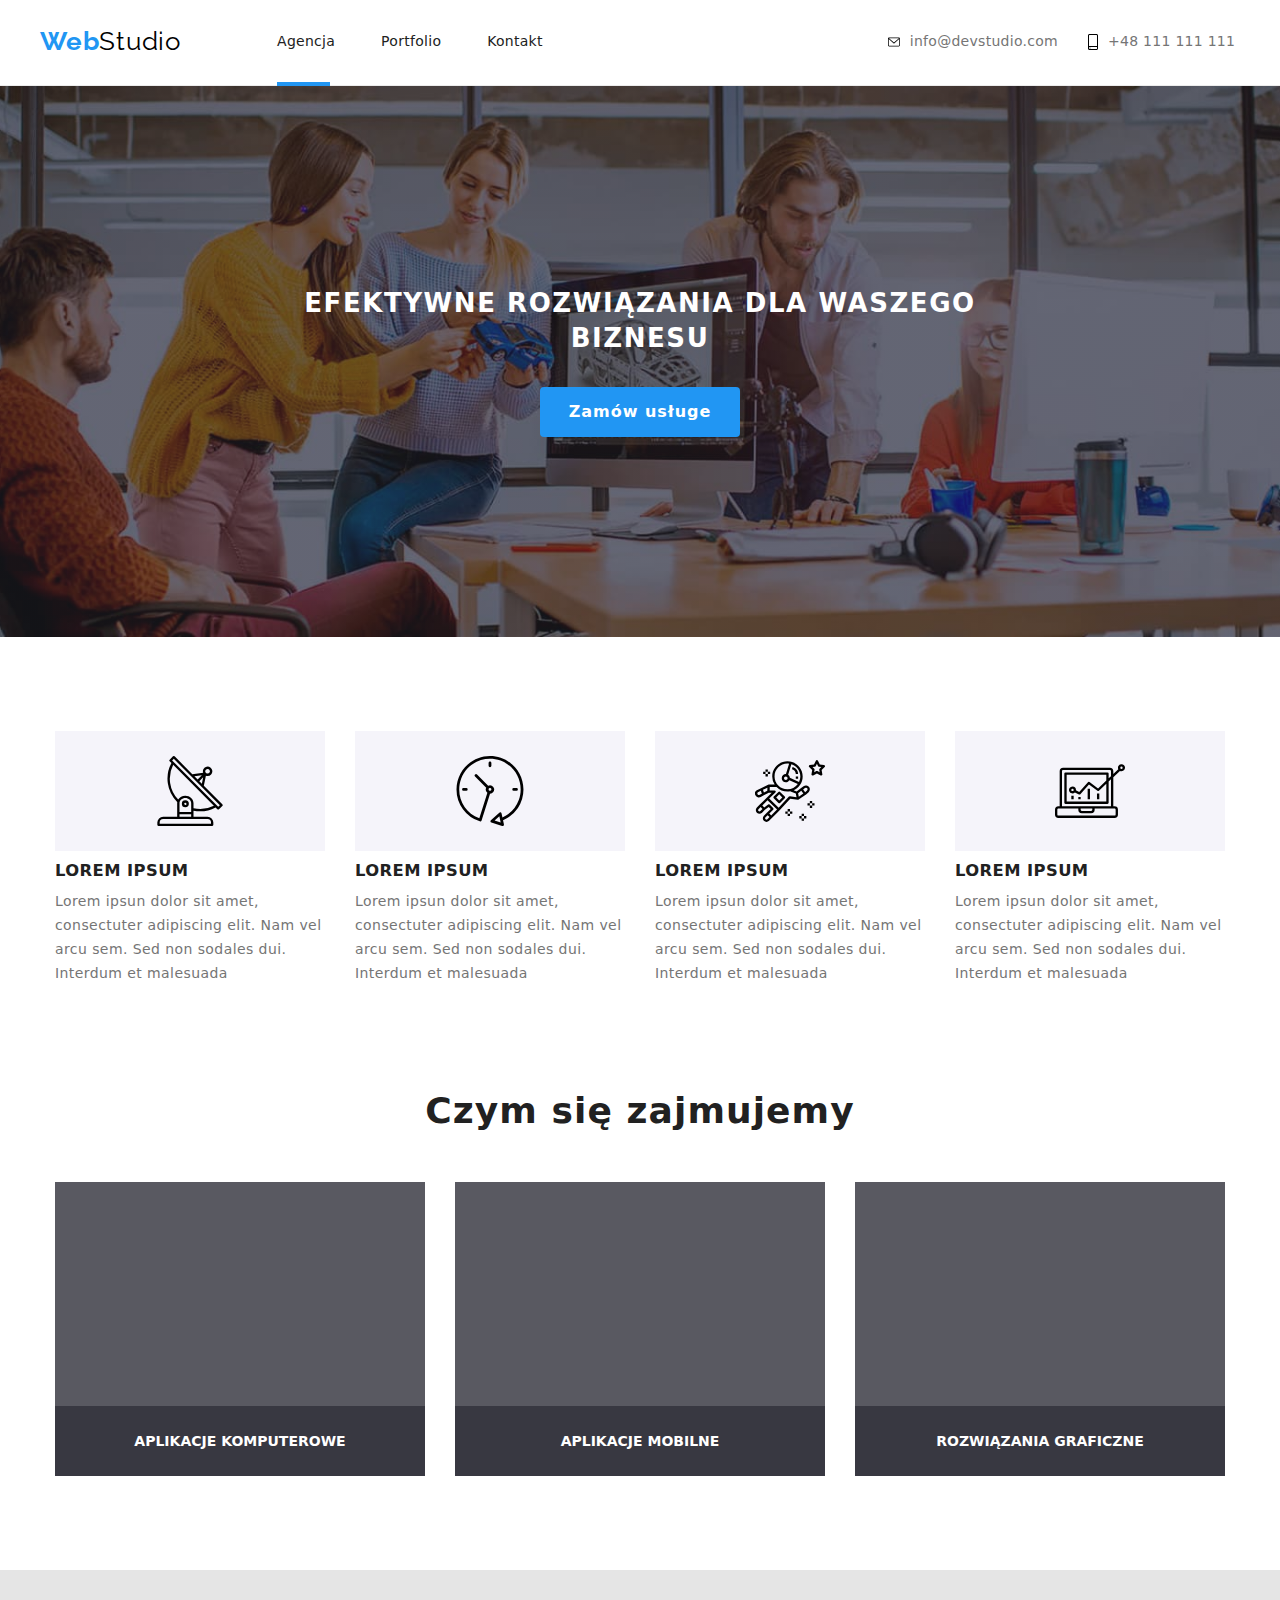
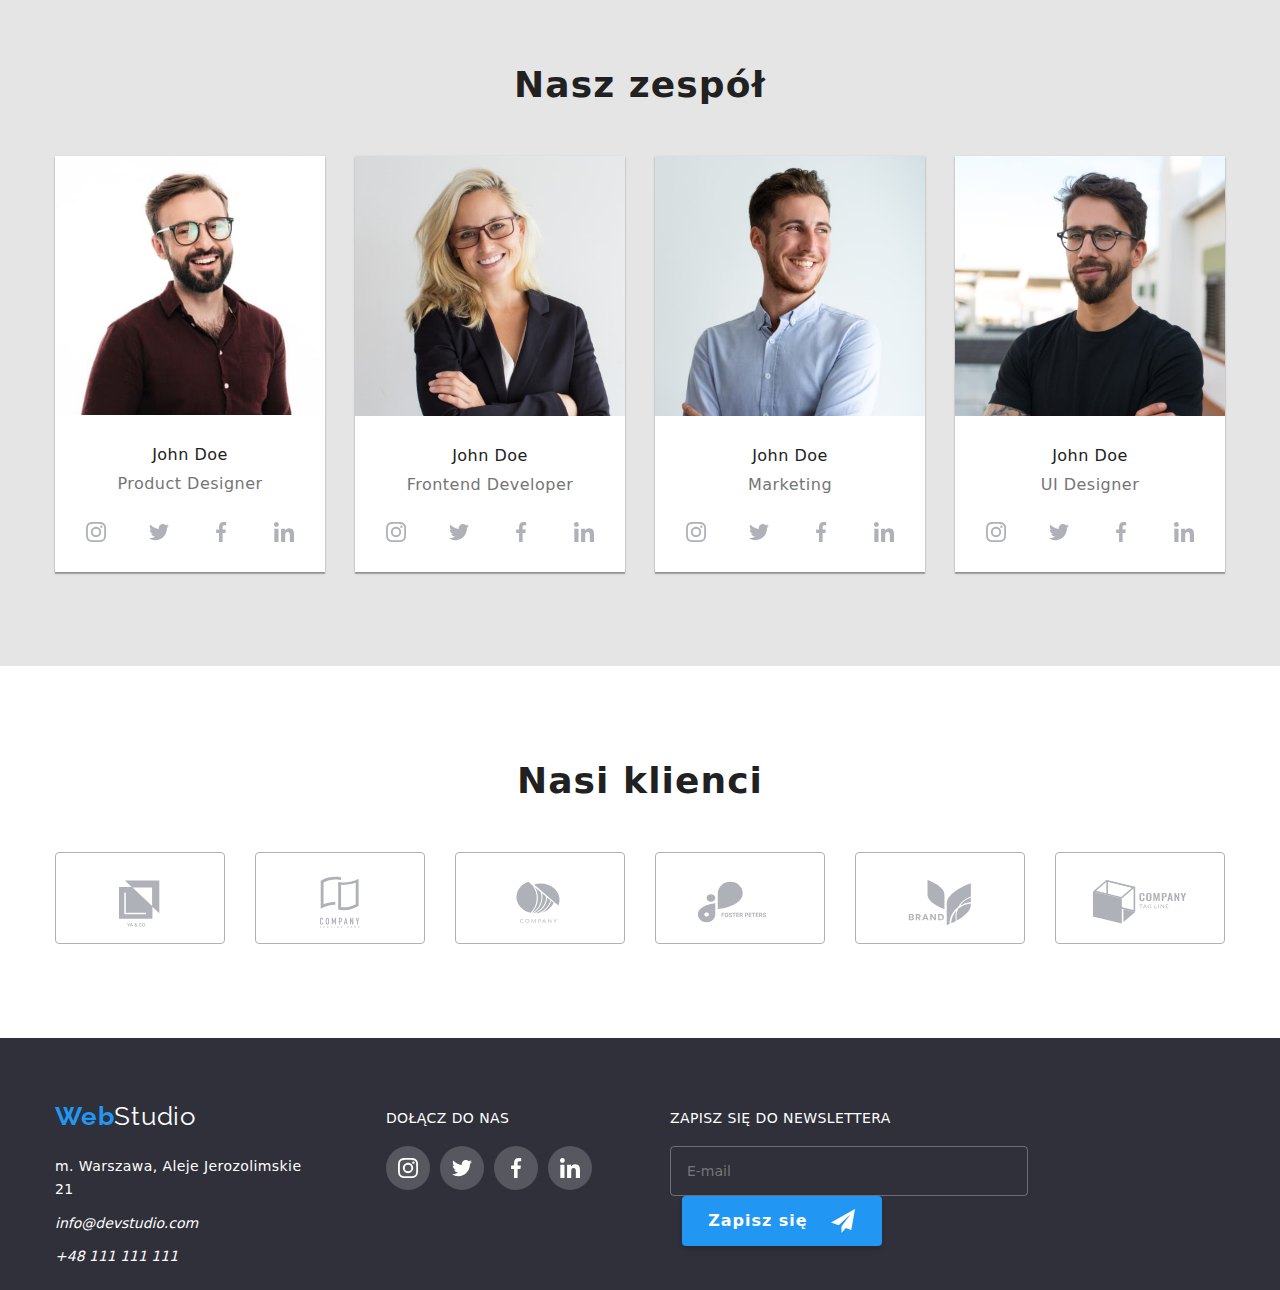
==== commit 7890b346: "new" ====
--- a/index.html
+++ b/index.html
@@ -212,7 +212,7 @@
           <li class="team-images__list">
             <picture>
               <source
-                  srcset="./images/desktop/img-team-1-x1.jpg 1x, ./images/desktop/img-team-1-x2.jpg 2x"
+                  srcset="./images/desktop/img-team-1-x1.jpg"
                   media="(min-width: 1200px)"
                 />
                 <source
--- a/css/main.min.css
+++ b/css/main.min.css
@@ -1 +1 @@
-:root{--main-font-family: "Roboto", sans-serif;--secondary-font-family: "Raleway", sans-serif;--primary-text-color: #212121;--title-text-color: #757575;--main-bg-color: #E5E5E5;--primary-bg-color: #FFFFFF;--secondary-bg-color: #2F303A;--logo-web-color: #2196F3;--logo-web-color-2: #000000;--footer-bg-color: #2F303A;--buttons-color: #F5F4FA;--botom-contact-color: #FFFFFF99;--icon-color: #AFB1B8;--shadow-main-button: #00000026;--shadow-img-1: #00000033;--shadow-img-2: #00000024;--shadow-img-3: #0000001F;--shadow-img: #2F303A66;--shadow-por-1: #00000029;--shadow-por-2: #0000000F;--shadow-por-3: #0000001F;--button-shadow-1: #0000001F;--button-shadow-2: #00000014;--button-shadow-3: #0000001A;--shadow-icon-footer: #FFFFFF1A;--default-time: 250ms;--default-time-function: cubic-bezier(0.4, 0, 0.2, 1);--what-we-do-shadow: rgba(47, 48, 58, 0.8);--background-overlay: #2196F3E5;--shadow-window: rgba(0, 0, 0, 0.2);--border-email: #FFFFFF4D;--email-footer: #FFFFFF99;--input-form-border: #21212133}*{-webkit-box-sizing:border-box;box-sizing:border-box;margin:0;padding:0}h1,h2,h3,p{margin:0px}body{font-family:var(--main-font-family);color:var(--primary-text-color);background-color:var(--primary-bg-color);font-size:14px}section{padding-top:94px;padding-bottom:94px}a{text-decoration:none;color:rgba(0,0,0,0)}img{display:block;width:100%;height:auto}.container{padding:0 15px;width:1200px;max-width:100%;margin:0 auto}@media screen and (min-width: 480px){.container{width:480px}}@media screen and (min-width: 768px){.container{width:768px}}@media screen and (min-width: 1200px){.container{width:1200px}}.icon{display:-webkit-box;display:-ms-flexbox;display:flex;-webkit-box-pack:center;-ms-flex-pack:center;justify-content:center;-webkit-box-align:center;-ms-flex-align:center;align-items:center;border-width:44px}.footer-base{background:#2f303a;height:252px}.page-header{display:-webkit-box;display:-ms-flexbox;display:flex;padding-bottom:32px;padding-top:24px}@media screen and (min-width: 768px){.page-header{padding:21px 0}}@media screen and (min-width: 1200px){.page-header{padding:24px 0 25px}}.page-header__wraper{display:-webkit-box;display:-ms-flexbox;display:flex;list-style-type:none;-webkit-box-align:center;-ms-flex-align:center;align-items:center;-webkit-box-pack:space-evenly;-ms-flex-pack:space-evenly;justify-content:space-evenly;gap:96px}.page-header__logo{display:-webkit-box;display:-ms-flexbox;display:flex;-webkit-box-align:baseline;-ms-flex-align:baseline;align-items:baseline;-webkit-box-pack:space-evenly;-ms-flex-pack:space-evenly;justify-content:space-evenly;text-decoration:none;font-family:var(--secondary-font-family);font-weight:400;font-size:26px;line-height:1.38;letter-spacing:.03em;color:var(--logo-web-color-2)}.page-header__logo--accent{font-family:var(--secondary-font-family);text-decoration:none;font-weight:700;font-size:26px;line-height:1.19;letter-spacing:.03em;color:var(--logo-web-color)}.page-nav{display:-webkit-box;display:-ms-flexbox;display:flex;list-style-type:none;gap:46px}@media screen and (max-width: 767px){.page-nav{display:none}}.page-nav__item{list-style:none;gap:50px}.page-nav__link{text-decoration:none;font-weight:500;font-size:14px;line-height:1.14;letter-spacing:.02em;color:var(--primary-text-color);font-style:normal}.page-nav__link--current{position:relative;top:30px;border-radius:2px;background:var(--logo-web-color)}@media screen and (min-width: 768px){.page-nav__link--current{top:23px}}.page-nav__link--current:after{content:"";position:absolute;left:0;top:9px;display:block;width:53px;height:4px;background-color:var(--logo-web-color)}.contact-nav{list-style:none;text-decoration:none;-webkit-box-pack:start;-ms-flex-pack:start;justify-content:flex-start;display:-webkit-box;display:-ms-flexbox;display:flex;gap:50px;color:var(--title-text-color);font-style:normal}@media screen and (max-width: 767px){.contact-nav{display:none}}@media screen and (min-width: 768px){.contact-nav{-webkit-box-orient:vertical;-webkit-box-direction:normal;-ms-flex-direction:column;flex-direction:column;gap:10px;margin-left:119px}}@media screen and (min-width: 1200px){.contact-nav{display:-webkit-box;display:-ms-flexbox;display:flex;-webkit-box-orient:horizontal;-webkit-box-direction:normal;-ms-flex-direction:row;flex-direction:row;-ms-flex-wrap:wrap;flex-wrap:wrap;gap:30px;margin-left:345px}}.contact-nav__icons{display:-webkit-box;display:-ms-flexbox;display:flex;-webkit-box-align:center;-ms-flex-align:center;align-items:center}.contact-nav__icons:hover{fill:var(--logo-web-color);cursor:pointer}.contact-nav__icons--symbol{margin-right:10px;-webkit-box-align:center;-ms-flex-align:center;align-items:center}.contact-nav__icons--symbolmail:link,.contact-nav__icons--symboltel:link{text-decoration:none;font-weight:500;font-size:14px;line-height:1.14;letter-spacing:.02em;color:var(--title-text-color);font-style:normal}.contact-nav__icons--symbolmail:hover,.contact-nav__icons--symboltel:hover{color:var(--logo-web-color);cursor:pointer}.big-header{border-top:1px solid #ececec;background-color:var(--footer-bg-color);-webkit-box-pack:center;-ms-flex-pack:center;justify-content:center;background-image:-webkit-gradient(linear, left top, left bottom, from(var(--shadow-img)), to(var(--shadow-img))),url("../images/tablet/main-photo-x1.jpg");background-image:linear-gradient(var(--shadow-img), var(--shadow-img)),url("../images/tablet/main-photo-x1.jpg");max-width:1600px;margin:0 auto;background-repeat:no-repeat;background-position:center;background-size:cover}@media(min-device-pixel-ratio: 2),(-webkit-min-device-pixel-ratio: 2),(min-resolution: 192dpi),(min-resolution: 2dppx){.big-header{background-image:-webkit-gradient(linear, left top, left bottom, from(var(--shadow-img)), to(var(--shadow-img))),url("../images/mobile/main-photo-x2.jpg");background-image:linear-gradient(var(--shadow-img), var(--shadow-img)),url("../images/mobile/main-photo-x2.jpg")}}@media screen and (min-width: 768px){.big-header{background-image:-webkit-gradient(linear, left top, left bottom, from(var(--shadow-img)), to(var(--shadow-img))),url("../images/tablet/main-photo-x1.jpg");background-image:linear-gradient(var(--shadow-img), var(--shadow-img)),url("../images/tablet/main-photo-x1.jpg")}}@media(min-device-pixel-ratio: 2),(-webkit-min-device-pixel-ratio: 2),(min-resolution: 192dpi),(min-resolution: 2dppx){.big-header{background-image:-webkit-gradient(linear, left top, left bottom, from(var(--shadow-img)), to(var(--shadow-img))),url("../images/tablet/main-photo-x2.jpg");background-image:linear-gradient(var(--shadow-img), var(--shadow-img)),url("../images/tablet/main-photo-x2.jpg")}}@media screen and (min-width: 1200px){.big-header{background-image:-webkit-gradient(linear, left top, left bottom, from(var(--shadow-img)), to(var(--shadow-img))),url("../images/desktop/main-photo-x1.jpg");background-image:linear-gradient(var(--shadow-img), var(--shadow-img)),url("../images/desktop/main-photo-x1.jpg")}}@media screen and (min-width: 1200px)and (min-device-pixel-ratio: 2),screen and (min-width: 1200px)and (-webkit-min-device-pixel-ratio: 2),screen and (min-width: 1200px)and (min-resolution: 192dpi),screen and (min-width: 1200px)and (min-resolution: 2dppx){.big-header{background-image:-webkit-gradient(linear, left top, left bottom, from(var(--shadow-img)), to(var(--shadow-img))),url("../images/desktop/main-photo-x2.jpg");background-image:linear-gradient(var(--shadow-img), var(--shadow-img)),url("../images/desktop/main-photo-x2.jpg")}}.big-header__title{display:-webkit-box;display:-ms-flexbox;display:flex;font-weight:900;font-size:26px;line-height:1.6153846154;letter-spacing:.06em;color:var(--primary-bg-color);text-align:center;-ms-flex-wrap:wrap;flex-wrap:wrap;margin:auto;padding-top:106px;padding-bottom:30px}@media screen and (min-width: 1200px){.big-header__title{font-size:44;line-height:1.3636363636;width:696px}}.big-header__title--button{display:-webkit-box;display:-ms-flexbox;display:flex;color:var(--primary-bg-color);background-color:var(--logo-web-color);font-weight:700;line-height:1.87;font-size:16px;letter-spacing:.06em;border:none;border-radius:4px;padding:10px;width:200px;margin:0 auto 106px auto;-webkit-box-pack:center;-ms-flex-pack:center;justify-content:center}.big-header__title--button:focus,.big-header__title--button:hover{-webkit-box-shadow:0px 4px 4px var(--shadow-main-button);box-shadow:0px 4px 4px var(--shadow-main-button);-webkit-transition-duration:var(--default-time);transition-duration:var(--default-time);-webkit-transition-timing-function:var(--default-time-function);transition-timing-function:var(--default-time-function);cursor:pointer}.sec-paragraph{display:-webkit-box;display:-ms-flexbox;display:flex;margin:0px;-webkit-box-pack:justify;-ms-flex-pack:justify;justify-content:space-between;gap:30px;word-wrap:normal;-ms-flex-wrap:wrap;flex-wrap:wrap;padding-bottom:94px}@media screen and (max-width: 767px){.sec-paragraph{padding-bottom:0}}.sec-paragraph__list{list-style:none;font-weight:700;font-size:14px;line-height:1.17;letter-spacing:.03em;color:var(--primary-text-color);margin-bottom:10px;-ms-flex-flow:wrap;flex-flow:wrap}.sec-paragraph__rectagle{display:-webkit-box;display:-ms-flexbox;display:flex;width:270px;height:120px;background:var(--buttons-color);margin-right:auto}@media screen and (max-width: 767px){.sec-paragraph__rectagle{width:100%}}.sec-paragraph__rectagle--icon{display:-webkit-box;display:-ms-flexbox;display:flex;-webkit-box-align:center;-ms-flex-align:center;align-items:center;padding:25px 100px}.sec-paragraph-title{text-transform:uppercase;margin-bottom:10px;-ms-flex-flow:wrap;flex-flow:wrap;padding-top:10px}@media screen and (max-width: 767px){.sec-paragraph-title{text-align:center}}.sec-paragraph-title__text{font-weight:400;font-size:14px;line-height:1.7;letter-spacing:.03em;color:var(--title-text-color);line-height:1.71;width:270px}@media screen and (max-width: 767px){.sec-paragraph-title__text{width:100%}}.doing{font-weight:700;font-size:36px;line-height:1.17;letter-spacing:.03em;color:var(--primary-text-color);text-align:center;margin-bottom:50px}@media screen and (max-width: 1199px){.doing{display:none}}.doing__list{list-style:none;display:-webkit-box;display:-ms-flexbox;display:flex;-webkit-box-pack:center;-ms-flex-pack:center;justify-content:center;padding-left:0px;gap:30px}.doing-img{position:relative}@media screen and (max-width: 1199px){.doing-img{display:none}}.doing-img__computer{background:var(--what-we-do-shadow);background-image:url(/goit-markup-hw-05/images/img-1.jpg);width:370px;height:294px}.doing-img__mobile{background:var(--what-we-do-shadow);background-image:url(/goit-markup-hw-05/images/img-2.jpg);width:370px;height:294px}.doing-img__grafic{background:var(--what-we-do-shadow);background-image:url(/goit-markup-hw-05/images/img-3.jpg);width:370px;height:294px}.doing-img__title{text-transform:uppercase;position:absolute;bottom:0;left:0;width:100%;height:70px;display:-webkit-box;display:-ms-flexbox;display:flex;-webkit-box-pack:center;-ms-flex-pack:center;justify-content:center;-webkit-box-align:center;-ms-flex-align:center;align-items:center;color:var(--primary-bg-color);background-color:var(--what-we-do-shadow);font-size:14px;font-weight:700}.team{background-color:var(--main-bg-color)}.team__title{font-weight:700;font-size:36px;line-height:1.17;letter-spacing:.03em;color:var(--primary-text-color);text-align:center;margin-bottom:50px}.team-images{list-style:none;display:-webkit-inline-box;display:-ms-inline-flexbox;display:inline-flex;-ms-flex-pack:distribute;justify-content:space-around;width:100%;gap:30px}.team-images__list{-webkit-box-shadow:0px 1px 3px var(--shadow-img-3),0px 1px 1px var(--shadow-img-2),0px 2px 1px var(--shadow-img-1);box-shadow:0px 1px 3px var(--shadow-img-3),0px 1px 1px var(--shadow-img-2),0px 2px 1px var(--shadow-img-1)}.team-name{font-weight:500;font-size:16px;line-height:1.2;letter-spacing:.03em;color:var(--primary-text-color);background-color:var(--primary-bg-color);text-align:center;padding-top:30px;padding-bottom:10px}.team-name__position{font-weight:400;font-size:16px;line-height:1.2;letter-spacing:.03em;color:var(--title-text-color);background-color:var(--primary-bg-color);max-width:100%;text-align:center;padding-bottom:16px}.socialmedia-icons{fill:var(--icon-color);background-color:var(--primary-bg-color);display:-webkit-box;display:-ms-flexbox;display:flex;-webkit-box-pack:space-evenly;-ms-flex-pack:space-evenly;justify-content:space-evenly;list-style:none;padding-bottom:18px}.socialmedia-icons__link{display:-webkit-box;display:-ms-flexbox;display:flex;-webkit-box-align:center;-ms-flex-align:center;align-items:center;-ms-flex-pack:distribute;justify-content:space-around;width:44px;height:44px;fill:var(--main-white);border-radius:50%}.socialmedia-icons__link:hover,.socialmedia-icons__link:focus{background-color:var(--logo-web-color);fill:var(--primary-bg-color);-webkit-transition-duration:var(--default-time);transition-duration:var(--default-time);-webkit-transition-timing-function:var(--default-time-function);transition-timing-function:var(--default-time-function)}.clients{font-weight:700;font-size:36px;line-height:1.17;letter-spacing:.03em;color:var(--primary-text-color);text-align:center;margin-bottom:50px}.clients__icons-list{display:-webkit-inline-box;display:-ms-inline-flexbox;display:inline-flex;text-align:center;-ms-flex-wrap:wrap;flex-wrap:wrap;gap:30px}.client-logo{list-style:none;width:170px;height:92px;margin-right:auto;border:1px solid #afb1b8;border-radius:4px;-ms-flex-wrap:wrap;flex-wrap:wrap}.client-logo__icon{width:106px;height:60px;margin-top:20px;fill:var(--icon-color);-ms-flex-wrap:wrap;flex-wrap:wrap}.client-logo__icon:hover,.client-logo__iconfocus{color:var(--logo-web-color);fill:var(--logo-web-color);background-color:var(--primary-bg-color);-webkit-transition-duration:var(--default-time);transition-duration:var(--default-time);-webkit-transition-timing-function:var(--default-time-function);transition-timing-function:var(--default-time-function)}.footer{display:-webkit-box;display:-ms-flexbox;display:flex}.footer__info{padding-top:60px}.footer__logo{font-family:"Raleway",sans-serif;text-decoration:none;font-weight:400;font-size:26px;line-height:1.4;letter-spacing:.03em;color:var(--primary-bg-color)}.footer__logo--accent{font-family:var(--secondary-font-family);text-decoration:none;font-weight:700;font-size:26px;line-height:1.19;letter-spacing:.03em;color:var(--logo-web-color)}.footer__adress{display:block}.footer__adress--details{padding-top:20px;list-style:none;font-style:var(--main-font-family);font-weight:400;font-size:14px;line-height:1.7;letter-spacing:.03em;color:var(--primary-bg-color);display:block}.footer__adress--contact{text-decoration:none;color:var(--botom-contact-color);font-size:14px;font-weight:400;line-height:24px;display:block}.footer__adress--mail{padding-top:9px;text-decoration:none;color:var(--primary-bg-color)}.footer__adress--tel{padding-top:9px;text-decoration:none;color:var(--primary-bg-color)}.footer .socialmedia-footer{width:206px;height:80px;margin-top:72px;margin-left:70px}.footer .socialmedia-footer__title{color:var(--primary-bg-color);font-family:Roboto;font-size:14px;font-weight:700;line-height:1,17;letter-spacing:.03em;text-transform:uppercase;text-align:left;margin-top:0;margin-bottom:20px;font:inherit}@media only screen and (max-width: 767px){.footer{height:100%;padding:60px 124px}.footer__info{-ms-flex-wrap:wrap;flex-wrap:wrap;-webkit-box-pack:center;-ms-flex-pack:center;justify-content:center;text-align:center}.footer .footer__info{-ms-flex-wrap:wrap;flex-wrap:wrap}}.socialmedia-footer-list{display:-webkit-box;display:-ms-flexbox;display:flex;-webkit-box-pack:justify;-ms-flex-pack:justify;justify-content:space-between;gap:10px;padding:0;margin-top:20px}.socialmedia-footer-list__group{list-style:none;width:44px;height:44px;border-radius:50%;background-color:var(--shadow-icon-footer);fill:var(--primary-bg-color)}.socialmedia-footer-list__group--icon{display:-webkit-box;display:-ms-flexbox;display:flex;-webkit-box-align:center;-ms-flex-align:center;align-items:center;-ms-flex-pack:distribute;justify-content:space-around;width:44px;height:44px;fill:var(--main-white);border-radius:50%}.socialmedia-footer-list__group--icon:hover,.socialmedia-footer-list__group--icon:focus{background-color:var(--logo-web-color);fill:var(--primary-bg-color);-webkit-transition-duration:var(--default-time);transition-duration:var(--default-time);-webkit-transition-timing-function:var(--default-time-function);transition-timing-function:var(--default-time-function)}@media only screen and (max-width: 767px){.socialmedia-footer{height:100%;padding:60px 124px}.socialmedia-footer__list{-ms-flex-wrap:wrap;flex-wrap:wrap;-webkit-box-pack:center;-ms-flex-pack:center;justify-content:center;text-align:center}.socialmedia-footer .socialmedia-footer-list__group{-ms-flex-wrap:wrap;flex-wrap:wrap}}.newsletter-footer{margin-top:72px;margin-left:78px}.newsletter-footer__joinus{color:var(--primary-bg-color);font-family:Roboto;font-size:14px;font-weight:700;line-height:1,17;letter-spacing:.03em;text-transform:uppercase;text-align:left;margin-top:0;margin-bottom:20px;font:inherit}.newsletter-footer_window{display:-webkit-box;display:-ms-flexbox;display:flex;margin-top:20px;gap:12px}.newsletter-footer__input{width:358px;height:50px;background-color:inherit;border:1px solid var(--border-email);border-radius:4px;padding-left:16px;color:var(--primary-bg-color)}.newsletter-footer__button{display:-webkit-inline-box;display:-ms-inline-flexbox;display:inline-flex;color:var(--primary-bg-color);background-color:var(--logo-web-color);font-weight:700;line-height:1.87;font-size:16px;letter-spacing:.06em;border:none;border-radius:4px;padding:10px;width:200px;-webkit-box-pack:center;-ms-flex-pack:center;justify-content:center;-webkit-box-shadow:0px 4px 4px var(--shadow-main-button);box-shadow:0px 4px 4px var(--shadow-main-button);margin-left:12px;cursor:pointer}.newsletter-footer__button--icon{display:-webkit-box;display:-ms-flexbox;display:flex;-webkit-box-align:center;-ms-flex-align:center;align-items:center;fill:var(--primary-bg-color);margin:3px 0 0 24px;cursor:pointer}.backdrop{position:fixed;left:0;top:0;width:100%;height:100%;background-color:var(--shadow-window);-webkit-transition-duration:var(--default-time);transition-duration:var(--default-time);-webkit-transition-timing-function:var(--default-time-function);transition-timing-function:var(--default-time-function)}.is-hidden{opacity:0;visibility:hidden;pointer-events:none}.modal{position:absolute;top:50%;left:50%;-webkit-transform:translate(-50%, -50%);transform:translate(-50%, -50%);width:528px;min-height:581px;background-color:var(--primary-bg-color);-webkit-box-shadow:0px 1px 3px var(--shadow-img-3),0px 1px 1px var(--shadow-img-2),0px 2px 1px var(--shadow-img-1);box-shadow:0px 1px 3px var(--shadow-img-3),0px 1px 1px var(--shadow-img-2),0px 2px 1px var(--shadow-img-1);-webkit-transition-duration:var(--default-time);transition-duration:var(--default-time);-webkit-transition-timing-function:var(--default-time-function);transition-timing-function:var(--default-time-function)}.modal__close{position:absolute;top:8px;right:8px;width:30px;height:30px;background-color:var(--primary-bg-color);border:1px solid var(--shadow-window);border-radius:50%;cursor:pointer;-webkit-transition-duration:var(--default-time);transition-duration:var(--default-time);-webkit-transition-timing-function:var(--default-time-function);transition-timing-function:var(--default-time-function)}.modal__title{display:-webkit-box;display:-ms-flexbox;display:flex;-webkit-box-orient:vertical;-webkit-box-direction:normal;-ms-flex-direction:column;flex-direction:column;margin:40px}.modal__heading{font-family:Roboto;font-weight:700;size:20px;line-height:1.17;letter-spacing:.03em;text-align:center;padding-bottom:30px}.modal__box{padding-right:15px}.modal__name,.modal__phone,.modal__email{width:448px;height:40px;background-color:inherit;border:1px solid var(--input-form-border);border-radius:4px;display:-webkit-box;display:-ms-flexbox;display:flex;-webkit-box-orient:vertical;-webkit-box-direction:normal;-ms-flex-direction:column;flex-direction:column;padding:0 0 0 42px;margin:10px 0 4px 0}.modal__name:focus,.modal__phone:focus,.modal__email:focus{outline:1px solid var(--logo-web-color);-webkit-transition-property:outline;transition-property:outline;-webkit-transition-duration:var(--default-time);transition-duration:var(--default-time);-webkit-transition-timing-function:var(--default-time-function);transition-timing-function:var(--default-time-function)}.modal__name:focus+svg,.modal__phone:focus+svg,.modal__email:focus+svg{fill:var(--logo-web-color);-webkit-transition-property:fill;transition-property:fill;-webkit-transition-duration:var(--default-time);transition-duration:var(--default-time);-webkit-transition-timing-function:var(--default-time-function);transition-timing-function:var(--default-time-function)}.modal__icon{position:relative;bottom:31px;left:15px;fill:var(--primary-text-color)}.modal__textarea{width:448px;height:120px;background-color:inherit;border:1px solid var(--input-form-border);border-radius:4px;padding:12px 16px;resize:none;display:block;margin:10px 0 4px 0}.modal__textarea:focus{outline:1px solid var(--logo-web-color);-webkit-transition-property:outline;transition-property:outline;-webkit-transition-duration:var(--default-time);transition-duration:var(--default-time);-webkit-transition-timing-function:var(--default-time-function);transition-timing-function:var(--default-time-function)}.accept a{text-decoration:underline;color:var(--logo-web-color)}.accept{display:-webkit-box;display:-ms-flexbox;display:flex;position:relative;margin:20px 0 30px 15px;gap:8px}.accept__hidden{width:16px;height:15px;z-index:10;-webkit-appearance:none;-moz-appearance:none;appearance:none}.accept__hidden:checked~.accept__checked{visibility:visible;background-color:var(--logo-web-color);scale:1}.accept__hidden:checked~.accept__unchecked{scale:0}.accept__unchecked{position:absolute;scale:1;-webkit-transition:scale,.2s;transition:scale,.2s}.accept__checked{position:absolute;fill:var(--primary-bg-color);border-radius:2px;visibility:hidden;scale:0;-webkit-transition-duration:var(--default-time);transition-duration:var(--default-time);-webkit-transition-timing-function:var(--default-time-function);transition-timing-function:var(--default-time-function);-webkit-transition-property:bacground-color,visibility,scale;transition-property:bacground-color,visibility,scale}.accept__text{font-family:Roboto;font-weight:400;size:14px;line-height:1.7;letter-spacing:.03em;color:var(--title-text-color);text-align:center}.button-modal{display:-webkit-box;display:-ms-flexbox;display:flex;margin-left:124px}.button-modal__submit{display:-webkit-box;display:-ms-flexbox;display:flex;color:var(--primary-bg-color);background-color:var(--logo-web-color);font-weight:700;line-height:1.87;font-size:16px;letter-spacing:.06em;border:none;border-radius:4px;padding:10px;width:200px;-webkit-box-pack:center;-ms-flex-pack:center;justify-content:center;-webkit-box-shadow:0px 4px 4px var(--shadow-main-button);box-shadow:0px 4px 4px var(--shadow-main-button)}.portfolio-buttons{border-top:1px solid #ececec}.portfolio-buttons__list{list-style:none;display:-webkit-box;display:-ms-flexbox;display:flex;-webkit-box-pack:center;-ms-flex-pack:center;justify-content:center;gap:8px;padding-bottom:50px}.portfolio-buttons__list--set{font-style:normal;font-weight:500;font-size:16px;line-height:1.62;text-align:center;letter-spacing:.03em;color:var(--primary-text-color);background-color:var(--buttons-color);border-radius:4px;border:none;padding:6px 22px}.portfolio-buttons__list--set:hover,.portfolio-buttons__list--set:focus{color:var(--primary-bg-color);background-color:var(--logo-web-color);-webkit-box-shadow:0px 3px 1px var(--button-shadow-3),0px 1px 2px var(--button-shadow-2),0px 2px 2px var(--button-shadow-1);box-shadow:0px 3px 1px var(--button-shadow-3),0px 1px 2px var(--button-shadow-2),0px 2px 2px var(--button-shadow-1);-webkit-transition-duration:var(--default-time);transition-duration:var(--default-time);-webkit-transition-timing-function:var(--default-time-function);transition-timing-function:var(--default-time-function);cursor:pointer}.portfolio-cards{list-style:none;display:-webkit-box;display:-ms-flexbox;display:flex;-ms-flex-wrap:wrap;flex-wrap:wrap;gap:30px;padding:0;margin:0 auto}.portfolio-cards__overlay{position:absolute;top:0;left:0;width:100%;height:100%;font-size:18px;line-height:1.56;letter-spacing:.03em;color:var(--primary-bg-color);background-color:var(--background-overlay);padding:49px 45px 49px 24px;-webkit-transform:translateY(100%);transform:translateY(100%);-webkit-transition-duration:var(--default-time);transition-duration:var(--default-time);-webkit-transition-timing-function:var(--default-time-function);transition-timing-function:var(--default-time-function)}.portfolio-cards__frame{position:relative;overflow:hidden}.portfolio-cards__item:focus,.portfolio-cards__item:hover{-webkit-box-shadow:0px 1px 1px var(--shadow-por-3),0px 4px 4px var(--shadow-por-2),1px 4px 6px var(--shadow-por-1);box-shadow:0px 1px 1px var(--shadow-por-3),0px 4px 4px var(--shadow-por-2),1px 4px 6px var(--shadow-por-1);-webkit-transition-duration:var(--default-time);transition-duration:var(--default-time);-webkit-transition-timing-function:var(--default-time-function);transition-timing-function:var(--default-time-function)}.portfolio-cards__item:hover .portfolio-cards__overlay{-webkit-transform:translatey(0);transform:translatey(0)}.portfolio-photo{border:1px solid #eee}.portfolio-photo__name{font-weight:700;letter-spacing:.06em;padding:20px 0 4px 24px;line-height:2em}.portfolio-photo__service{line-height:1.875em;padding:0 0 20px 24px;color:var(--title-text-color)}.menu-toggle{display:-webkit-box;display:-ms-flexbox;display:flex;border:none;background:none;cursor:pointer;margin-left:80px;-webkit-transition-duration:var(--default-time);transition-duration:var(--default-time);-webkit-transition-timing-function:var(--default-time-function);transition-timing-function:var(--default-time-function)}@media screen and (min-width: 768px){.menu-toggle{display:none}}.menu-toggle:hover,.menu-toggle:focus{fill:var(--logo-web-color)}@media screen and (max-width: 768px){.menu-toggle--close{position:fixed;top:11px;right:11px}}.menu-container{display:-webkit-box;display:-ms-flexbox;display:flex;-webkit-box-orient:vertical;-webkit-box-direction:normal;-ms-flex-direction:column;flex-direction:column;-webkit-box-pack:justify;-ms-flex-pack:justify;justify-content:space-between;overflow:auto;position:fixed;inset:0;padding:48px 40px;background-color:var(--primary-bg-color);z-index:999;-webkit-transform:translateX(100%);transform:translateX(100%);-webkit-transition-duration:var(--default-time);transition-duration:var(--default-time);-webkit-transition-timing-function:var(--default-time-function);transition-timing-function:var(--default-time-function)}.menu-container.is-open{-webkit-transform:translateX(0);transform:translateX(0)}.mobile-list__pagename:not(:first-child){margin-top:32px}.mobile-list__pagename{list-style-type:none;text-decoration:none}.mobile-list__item{font-weight:500;font-size:40px;line-height:1.172;letter-spacing:.02em;color:var(--primary-text-color);text-decoration:none;list-style-type:none}@media screen and (max-width: 479px){.mobile-list__item{font-size:24px}}.mobile-list__item:hover,.mobile-list__item:focus{color:var(--logo-web-color);-webkit-transition-duration:var(--default-time);transition-duration:var(--default-time);-webkit-transition-timing-function:var(--default-time-function);transition-timing-function:var(--default-time-function)}.mobile-list__item--current{color:var(--logo-web-color)}.mobile-contacts{display:-webkit-box;display:-ms-flexbox;display:flex;-webkit-box-orient:vertical;-webkit-box-direction:reverse;-ms-flex-direction:column-reverse;flex-direction:column-reverse;margin-top:32px;list-style-type:none}.mobile-contacts__name{font-size:34px;line-height:1.1764705882;list-style-type:none}@media screen and (max-width: 479px){.mobile-contacts__name{font-size:24px;line-height:1.1666666667}}.mobile-contacts__name:first-child{font-size:24px;line-height:1.1666666667;margin-top:32px}.mobile-contacts__item{font-weight:500;letter-spacing:.02em;color:var(--title-text-color);text-decoration:none;list-style-type:none}.mobile-contacts__item:hover,.mobile-contacts__item:focus{color:var(--logo-web-color);-webkit-transition-duration:var(--default-time);transition-duration:var(--default-time);-webkit-transition-timing-function:var(--default-time-function);transition-timing-function:var(--default-time-function)}.menu-network{display:-webkit-box;display:-ms-flexbox;display:flex;margin-top:64px;text-decoration:none;list-style-type:none}.menu-network__item:nth-child(1){padding-right:10px;border-right:1px solid rgba(33,33,33,.2)}.menu-network__item:nth-child(2){padding:0 10px;border-right:1px solid rgba(33,33,33,.2)}.menu-network__item:nth-child(3){padding:0 10px;border-right:1px solid rgba(33,33,33,.2)}.menu-network__item:nth-child(4){padding-left:10px}.menu-network__link{list-style-type:none;text-decoration:none;font-weight:500;font-size:18px;line-height:1.2222222222;letter-spacing:.02em;color:var(--logo-web-color)}@media screen and (max-width: 479px){.menu-network__link{font-size:var(--minute-fz)}}/*# sourceMappingURL=main.min.css.map */+:root{--main-font-family: "Roboto", sans-serif;--secondary-font-family: "Raleway", sans-serif;--primary-text-color: #212121;--title-text-color: #757575;--main-bg-color: #E5E5E5;--primary-bg-color: #FFFFFF;--secondary-bg-color: #2F303A;--logo-web-color: #2196F3;--logo-web-color-2: #000000;--footer-bg-color: #2F303A;--buttons-color: #F5F4FA;--botom-contact-color: #FFFFFF99;--icon-color: #AFB1B8;--shadow-main-button: #00000026;--shadow-img-1: #00000033;--shadow-img-2: #00000024;--shadow-img-3: #0000001F;--shadow-img: #2F303A66;--shadow-por-1: #00000029;--shadow-por-2: #0000000F;--shadow-por-3: #0000001F;--button-shadow-1: #0000001F;--button-shadow-2: #00000014;--button-shadow-3: #0000001A;--shadow-icon-footer: #FFFFFF1A;--default-time: 250ms;--default-time-function: cubic-bezier(0.4, 0, 0.2, 1);--what-we-do-shadow: rgba(47, 48, 58, 0.8);--background-overlay: #2196F3E5;--shadow-window: rgba(0, 0, 0, 0.2);--border-email: #FFFFFF4D;--email-footer: #FFFFFF99;--input-form-border: #21212133}*{-webkit-box-sizing:border-box;box-sizing:border-box;margin:0;padding:0}h1,h2,h3,p{margin:0px}body{font-family:var(--main-font-family);color:var(--primary-text-color);background-color:var(--primary-bg-color);font-size:14px}section{padding-top:94px;padding-bottom:94px}a{text-decoration:none;color:rgba(0,0,0,0)}img{display:block;max-width:100%;height:auto}.container{padding:0 15px;width:1200px;max-width:100%;margin:0 auto}@media screen and (min-width: 480px){.container{width:480px}}@media screen and (min-width: 768px){.container{width:768px}}@media screen and (min-width: 1200px){.container{width:1200px}}.icon{display:-webkit-box;display:-ms-flexbox;display:flex;-webkit-box-pack:center;-ms-flex-pack:center;justify-content:center;-webkit-box-align:center;-ms-flex-align:center;align-items:center;border-width:44px}.footer-base{background:#2f303a;height:252px}.page-header{display:-webkit-box;display:-ms-flexbox;display:flex;padding-bottom:32px;padding-top:24px}@media screen and (min-width: 768px){.page-header{padding:21px 0}}@media screen and (min-width: 1200px){.page-header{padding:24px 0 25px}}.page-header__wraper{display:-webkit-box;display:-ms-flexbox;display:flex;list-style-type:none;-webkit-box-align:center;-ms-flex-align:center;align-items:center;-webkit-box-pack:space-evenly;-ms-flex-pack:space-evenly;justify-content:space-evenly;gap:96px}.page-header__logo{display:-webkit-box;display:-ms-flexbox;display:flex;-webkit-box-align:baseline;-ms-flex-align:baseline;align-items:baseline;-webkit-box-pack:space-evenly;-ms-flex-pack:space-evenly;justify-content:space-evenly;text-decoration:none;font-family:var(--secondary-font-family);font-weight:400;font-size:26px;line-height:1.38;letter-spacing:.03em;color:var(--logo-web-color-2)}.page-header__logo--accent{font-family:var(--secondary-font-family);text-decoration:none;font-weight:700;font-size:26px;line-height:1.19;letter-spacing:.03em;color:var(--logo-web-color)}.page-nav{display:-webkit-box;display:-ms-flexbox;display:flex;list-style-type:none;gap:46px}@media screen and (max-width: 767px){.page-nav{display:none}}.page-nav__item{list-style:none;gap:50px}.page-nav__link{text-decoration:none;font-weight:500;font-size:14px;line-height:1.14;letter-spacing:.02em;color:var(--primary-text-color);font-style:normal}.page-nav__link--current{position:relative;top:30px;border-radius:2px;background:var(--logo-web-color)}@media screen and (min-width: 768px){.page-nav__link--current{top:23px}}.page-nav__link--current:after{content:"";position:absolute;left:0;top:9px;display:block;width:53px;height:4px;background-color:var(--logo-web-color)}.contact-nav{list-style:none;text-decoration:none;-webkit-box-pack:start;-ms-flex-pack:start;justify-content:flex-start;display:-webkit-box;display:-ms-flexbox;display:flex;gap:50px;color:var(--title-text-color);font-style:normal}@media screen and (max-width: 767px){.contact-nav{display:none}}@media screen and (min-width: 768px){.contact-nav{-webkit-box-orient:vertical;-webkit-box-direction:normal;-ms-flex-direction:column;flex-direction:column;gap:10px;margin-left:119px}}@media screen and (min-width: 1200px){.contact-nav{display:-webkit-box;display:-ms-flexbox;display:flex;-webkit-box-orient:horizontal;-webkit-box-direction:normal;-ms-flex-direction:row;flex-direction:row;-ms-flex-wrap:wrap;flex-wrap:wrap;gap:30px;margin-left:345px}}.contact-nav__icons{display:-webkit-box;display:-ms-flexbox;display:flex;-webkit-box-align:center;-ms-flex-align:center;align-items:center}.contact-nav__icons:hover{fill:var(--logo-web-color);cursor:pointer}.contact-nav__icons--symbol{margin-right:10px;-webkit-box-align:center;-ms-flex-align:center;align-items:center}.contact-nav__icons--symbolmail:link,.contact-nav__icons--symboltel:link{text-decoration:none;font-weight:500;font-size:14px;line-height:1.14;letter-spacing:.02em;color:var(--title-text-color);font-style:normal}.contact-nav__icons--symbolmail:hover,.contact-nav__icons--symboltel:hover{color:var(--logo-web-color);cursor:pointer}.big-header{border-top:1px solid #ececec;background-color:var(--footer-bg-color);-webkit-box-pack:center;-ms-flex-pack:center;justify-content:center;background-image:-webkit-gradient(linear, left top, left bottom, from(var(--shadow-img)), to(var(--shadow-img))),url("../images/tablet/main-photo-x1.jpg");background-image:linear-gradient(var(--shadow-img), var(--shadow-img)),url("../images/tablet/main-photo-x1.jpg");max-width:1600px;margin:0 auto;background-repeat:no-repeat;background-position:center;background-size:cover}@media(min-device-pixel-ratio: 2),(-webkit-min-device-pixel-ratio: 2),(min-resolution: 192dpi),(min-resolution: 2dppx){.big-header{background-image:-webkit-gradient(linear, left top, left bottom, from(var(--shadow-img)), to(var(--shadow-img))),url("../images/mobile/main-photo-x2.jpg");background-image:linear-gradient(var(--shadow-img), var(--shadow-img)),url("../images/mobile/main-photo-x2.jpg")}}@media screen and (min-width: 768px){.big-header{background-image:-webkit-gradient(linear, left top, left bottom, from(var(--shadow-img)), to(var(--shadow-img))),url("../images/tablet/main-photo-x1.jpg");background-image:linear-gradient(var(--shadow-img), var(--shadow-img)),url("../images/tablet/main-photo-x1.jpg")}}@media(min-device-pixel-ratio: 2),(-webkit-min-device-pixel-ratio: 2),(min-resolution: 192dpi),(min-resolution: 2dppx){.big-header{background-image:-webkit-gradient(linear, left top, left bottom, from(var(--shadow-img)), to(var(--shadow-img))),url("../images/tablet/main-photo-x2.jpg");background-image:linear-gradient(var(--shadow-img), var(--shadow-img)),url("../images/tablet/main-photo-x2.jpg")}}@media screen and (min-width: 1200px){.big-header{background-image:-webkit-gradient(linear, left top, left bottom, from(var(--shadow-img)), to(var(--shadow-img))),url("../images/desktop/main-photo-x1.jpg");background-image:linear-gradient(var(--shadow-img), var(--shadow-img)),url("../images/desktop/main-photo-x1.jpg")}}@media screen and (min-width: 1200px)and (min-device-pixel-ratio: 2),screen and (min-width: 1200px)and (-webkit-min-device-pixel-ratio: 2),screen and (min-width: 1200px)and (min-resolution: 192dpi),screen and (min-width: 1200px)and (min-resolution: 2dppx){.big-header{background-image:-webkit-gradient(linear, left top, left bottom, from(var(--shadow-img)), to(var(--shadow-img))),url("../images/desktop/main-photo-x2.jpg");background-image:linear-gradient(var(--shadow-img), var(--shadow-img)),url("../images/desktop/main-photo-x2.jpg")}}.big-header__title{display:-webkit-box;display:-ms-flexbox;display:flex;font-weight:900;font-size:26px;line-height:1.6153846154;letter-spacing:.06em;color:var(--primary-bg-color);text-align:center;-ms-flex-wrap:wrap;flex-wrap:wrap;margin:auto;padding-top:106px;padding-bottom:30px}@media screen and (min-width: 1200px){.big-header__title{font-size:44;line-height:1.3636363636;width:696px}}.big-header__title--button{display:-webkit-box;display:-ms-flexbox;display:flex;color:var(--primary-bg-color);background-color:var(--logo-web-color);font-weight:700;line-height:1.87;font-size:16px;letter-spacing:.06em;border:none;border-radius:4px;padding:10px;width:200px;margin:0 auto 106px auto;-webkit-box-pack:center;-ms-flex-pack:center;justify-content:center}.big-header__title--button:focus,.big-header__title--button:hover{-webkit-box-shadow:0px 4px 4px var(--shadow-main-button);box-shadow:0px 4px 4px var(--shadow-main-button);-webkit-transition-duration:var(--default-time);transition-duration:var(--default-time);-webkit-transition-timing-function:var(--default-time-function);transition-timing-function:var(--default-time-function);cursor:pointer}.sec-paragraph{display:-webkit-box;display:-ms-flexbox;display:flex;margin:0px;-webkit-box-pack:justify;-ms-flex-pack:justify;justify-content:space-between;gap:30px;word-wrap:normal;-ms-flex-wrap:wrap;flex-wrap:wrap;padding-bottom:94px}@media screen and (max-width: 767px){.sec-paragraph{padding-bottom:0}}.sec-paragraph__list{list-style:none;font-weight:700;font-size:14px;line-height:1.17;letter-spacing:.03em;color:var(--primary-text-color);margin-bottom:10px;-ms-flex-flow:wrap;flex-flow:wrap}.sec-paragraph__rectagle{display:-webkit-box;display:-ms-flexbox;display:flex;width:270px;height:120px;background:var(--buttons-color);margin-right:auto}@media screen and (max-width: 767px){.sec-paragraph__rectagle{width:100%}}.sec-paragraph__rectagle--icon{display:-webkit-box;display:-ms-flexbox;display:flex;-webkit-box-align:center;-ms-flex-align:center;align-items:center;padding:25px 100px}.sec-paragraph-title{text-transform:uppercase;margin-bottom:10px;-ms-flex-flow:wrap;flex-flow:wrap;padding-top:10px}@media screen and (max-width: 767px){.sec-paragraph-title{text-align:center}}.sec-paragraph-title__text{font-weight:400;font-size:14px;line-height:1.7;letter-spacing:.03em;color:var(--title-text-color);line-height:1.71;width:270px}@media screen and (max-width: 767px){.sec-paragraph-title__text{width:100%}}.doing{font-weight:700;font-size:36px;line-height:1.17;letter-spacing:.03em;color:var(--primary-text-color);text-align:center;margin-bottom:50px}@media screen and (max-width: 1199px){.doing{display:none}}.doing__list{list-style:none;display:-webkit-box;display:-ms-flexbox;display:flex;-webkit-box-pack:center;-ms-flex-pack:center;justify-content:center;padding-left:0px;gap:30px}.doing-img{position:relative}@media screen and (max-width: 1199px){.doing-img{display:none}}.doing-img__computer{background:var(--what-we-do-shadow);background-image:url(/goit-markup-hw-05/images/img-1.jpg);width:370px;height:294px}.doing-img__mobile{background:var(--what-we-do-shadow);background-image:url(/goit-markup-hw-05/images/img-2.jpg);width:370px;height:294px}.doing-img__grafic{background:var(--what-we-do-shadow);background-image:url(/goit-markup-hw-05/images/img-3.jpg);width:370px;height:294px}.doing-img__title{text-transform:uppercase;position:absolute;bottom:0;left:0;width:100%;height:70px;display:-webkit-box;display:-ms-flexbox;display:flex;-webkit-box-pack:center;-ms-flex-pack:center;justify-content:center;-webkit-box-align:center;-ms-flex-align:center;align-items:center;color:var(--primary-bg-color);background-color:var(--what-we-do-shadow);font-size:14px;font-weight:700}.team{background-color:var(--main-bg-color)}.team__title{font-weight:700;font-size:36px;line-height:1.17;letter-spacing:.03em;color:var(--primary-text-color);text-align:center;margin-bottom:50px}.team-images{list-style:none;display:-webkit-inline-box;display:-ms-inline-flexbox;display:inline-flex;-ms-flex-pack:distribute;justify-content:space-around;width:100%;gap:30px}@media screen and (max-width: 1199px){.team-images{list-style:none;display:-webkit-box;display:-ms-flexbox;display:flex;gap:30px;-ms-flex-wrap:wrap;flex-wrap:wrap}}.team-images__list{-webkit-box-shadow:0px 1px 3px var(--shadow-img-3),0px 1px 1px var(--shadow-img-2),0px 2px 1px var(--shadow-img-1);box-shadow:0px 1px 3px var(--shadow-img-3),0px 1px 1px var(--shadow-img-2),0px 2px 1px var(--shadow-img-1)}@media screen and (min-width: 768px){.team-images__list{width:calc((100% - 30px)/2)}}@media screen and (min-width: 1200px){.team-images__list{width:calc((100% - 90px)/4)}}.team-name{font-weight:500;font-size:16px;line-height:1.2;letter-spacing:.03em;color:var(--primary-text-color);background-color:var(--primary-bg-color);text-align:center;padding-top:30px;padding-bottom:10px}.team-name__position{font-weight:400;font-size:16px;line-height:1.2;letter-spacing:.03em;color:var(--title-text-color);background-color:var(--primary-bg-color);max-width:100%;text-align:center;padding-bottom:16px}.socialmedia-icons{fill:var(--icon-color);background-color:var(--primary-bg-color);display:-webkit-box;display:-ms-flexbox;display:flex;-webkit-box-pack:space-evenly;-ms-flex-pack:space-evenly;justify-content:space-evenly;list-style:none;padding-bottom:18px}.socialmedia-icons__link{display:-webkit-box;display:-ms-flexbox;display:flex;-webkit-box-align:center;-ms-flex-align:center;align-items:center;-ms-flex-pack:distribute;justify-content:space-around;width:44px;height:44px;fill:var(--main-white);border-radius:50%}.socialmedia-icons__link:hover,.socialmedia-icons__link:focus{background-color:var(--logo-web-color);fill:var(--primary-bg-color);-webkit-transition-duration:var(--default-time);transition-duration:var(--default-time);-webkit-transition-timing-function:var(--default-time-function);transition-timing-function:var(--default-time-function)}.clients{font-weight:700;font-size:36px;line-height:1.17;letter-spacing:.03em;color:var(--primary-text-color);text-align:center;margin-bottom:50px}.clients__icons-list{display:-webkit-inline-box;display:-ms-inline-flexbox;display:inline-flex;text-align:center;-ms-flex-wrap:wrap;flex-wrap:wrap;gap:30px}.client-logo{list-style:none;width:170px;height:92px;margin-right:auto;border:1px solid #afb1b8;border-radius:4px;-ms-flex-wrap:wrap;flex-wrap:wrap}.client-logo__icon{width:106px;height:60px;margin-top:20px;fill:var(--icon-color);-ms-flex-wrap:wrap;flex-wrap:wrap}.client-logo__icon:hover,.client-logo__iconfocus{color:var(--logo-web-color);fill:var(--logo-web-color);background-color:var(--primary-bg-color);-webkit-transition-duration:var(--default-time);transition-duration:var(--default-time);-webkit-transition-timing-function:var(--default-time-function);transition-timing-function:var(--default-time-function)}.footer{display:-webkit-box;display:-ms-flexbox;display:flex}.footer__info{padding-top:60px}.footer__logo{font-family:"Raleway",sans-serif;text-decoration:none;font-weight:400;font-size:26px;line-height:1.4;letter-spacing:.03em;color:var(--primary-bg-color)}.footer__logo--accent{font-family:var(--secondary-font-family);text-decoration:none;font-weight:700;font-size:26px;line-height:1.19;letter-spacing:.03em;color:var(--logo-web-color)}.footer__adress{display:block}.footer__adress--details{padding-top:20px;list-style:none;font-style:var(--main-font-family);font-weight:400;font-size:14px;line-height:1.7;letter-spacing:.03em;color:var(--primary-bg-color);display:block}.footer__adress--contact{text-decoration:none;color:var(--botom-contact-color);font-size:14px;font-weight:400;line-height:24px;display:block}.footer__adress--mail{padding-top:9px;text-decoration:none;color:var(--primary-bg-color)}.footer__adress--tel{padding-top:9px;text-decoration:none;color:var(--primary-bg-color)}.footer .socialmedia-footer{width:206px;height:80px;margin-top:72px;margin-left:70px}.footer .socialmedia-footer__title{color:var(--primary-bg-color);font-family:Roboto;font-size:14px;font-weight:700;line-height:1,17;letter-spacing:.03em;text-transform:uppercase;text-align:left;margin-top:0;margin-bottom:20px;font:inherit}@media only screen and (max-width: 767px){.footer{height:100%;padding:60px 124px}.footer__info{-ms-flex-wrap:wrap;flex-wrap:wrap;-webkit-box-pack:center;-ms-flex-pack:center;justify-content:center;text-align:center}.footer .footer__info{-ms-flex-wrap:wrap;flex-wrap:wrap}}.socialmedia-footer-list{display:-webkit-box;display:-ms-flexbox;display:flex;-webkit-box-pack:justify;-ms-flex-pack:justify;justify-content:space-between;gap:10px;padding:0;margin-top:20px}.socialmedia-footer-list__group{list-style:none;width:44px;height:44px;border-radius:50%;background-color:var(--shadow-icon-footer);fill:var(--primary-bg-color)}.socialmedia-footer-list__group--icon{display:-webkit-box;display:-ms-flexbox;display:flex;-webkit-box-align:center;-ms-flex-align:center;align-items:center;-ms-flex-pack:distribute;justify-content:space-around;width:44px;height:44px;fill:var(--main-white);border-radius:50%}.socialmedia-footer-list__group--icon:hover,.socialmedia-footer-list__group--icon:focus{background-color:var(--logo-web-color);fill:var(--primary-bg-color);-webkit-transition-duration:var(--default-time);transition-duration:var(--default-time);-webkit-transition-timing-function:var(--default-time-function);transition-timing-function:var(--default-time-function)}@media only screen and (max-width: 767px){.socialmedia-footer{height:100%;padding:60px 124px}.socialmedia-footer__list{-ms-flex-wrap:wrap;flex-wrap:wrap;-webkit-box-pack:center;-ms-flex-pack:center;justify-content:center;text-align:center}.socialmedia-footer .socialmedia-footer-list__group{-ms-flex-wrap:wrap;flex-wrap:wrap}}.newsletter-footer{margin-top:72px;margin-left:78px}.newsletter-footer__joinus{color:var(--primary-bg-color);font-family:Roboto;font-size:14px;font-weight:700;line-height:1,17;letter-spacing:.03em;text-transform:uppercase;text-align:left;margin-top:0;margin-bottom:20px;font:inherit}.newsletter-footer_window{display:-webkit-box;display:-ms-flexbox;display:flex;margin-top:20px;gap:12px}.newsletter-footer__input{width:358px;height:50px;background-color:inherit;border:1px solid var(--border-email);border-radius:4px;padding-left:16px;color:var(--primary-bg-color)}.newsletter-footer__button{display:-webkit-inline-box;display:-ms-inline-flexbox;display:inline-flex;color:var(--primary-bg-color);background-color:var(--logo-web-color);font-weight:700;line-height:1.87;font-size:16px;letter-spacing:.06em;border:none;border-radius:4px;padding:10px;width:200px;-webkit-box-pack:center;-ms-flex-pack:center;justify-content:center;-webkit-box-shadow:0px 4px 4px var(--shadow-main-button);box-shadow:0px 4px 4px var(--shadow-main-button);margin-left:12px;cursor:pointer}.newsletter-footer__button--icon{display:-webkit-box;display:-ms-flexbox;display:flex;-webkit-box-align:center;-ms-flex-align:center;align-items:center;fill:var(--primary-bg-color);margin:3px 0 0 24px;cursor:pointer}.backdrop{position:fixed;left:0;top:0;width:100%;height:100%;background-color:var(--shadow-window);-webkit-transition-duration:var(--default-time);transition-duration:var(--default-time);-webkit-transition-timing-function:var(--default-time-function);transition-timing-function:var(--default-time-function)}.is-hidden{opacity:0;visibility:hidden;pointer-events:none}.modal{position:absolute;top:50%;left:50%;-webkit-transform:translate(-50%, -50%);transform:translate(-50%, -50%);width:528px;min-height:581px;background-color:var(--primary-bg-color);-webkit-box-shadow:0px 1px 3px var(--shadow-img-3),0px 1px 1px var(--shadow-img-2),0px 2px 1px var(--shadow-img-1);box-shadow:0px 1px 3px var(--shadow-img-3),0px 1px 1px var(--shadow-img-2),0px 2px 1px var(--shadow-img-1);-webkit-transition-duration:var(--default-time);transition-duration:var(--default-time);-webkit-transition-timing-function:var(--default-time-function);transition-timing-function:var(--default-time-function)}.modal__close{position:absolute;top:8px;right:8px;width:30px;height:30px;background-color:var(--primary-bg-color);border:1px solid var(--shadow-window);border-radius:50%;cursor:pointer;-webkit-transition-duration:var(--default-time);transition-duration:var(--default-time);-webkit-transition-timing-function:var(--default-time-function);transition-timing-function:var(--default-time-function)}.modal__title{display:-webkit-box;display:-ms-flexbox;display:flex;-webkit-box-orient:vertical;-webkit-box-direction:normal;-ms-flex-direction:column;flex-direction:column;margin:40px}.modal__heading{font-family:Roboto;font-weight:700;size:20px;line-height:1.17;letter-spacing:.03em;text-align:center;padding-bottom:30px}.modal__box{padding-right:15px}.modal__name,.modal__phone,.modal__email{width:448px;height:40px;background-color:inherit;border:1px solid var(--input-form-border);border-radius:4px;display:-webkit-box;display:-ms-flexbox;display:flex;-webkit-box-orient:vertical;-webkit-box-direction:normal;-ms-flex-direction:column;flex-direction:column;padding:0 0 0 42px;margin:10px 0 4px 0}.modal__name:focus,.modal__phone:focus,.modal__email:focus{outline:1px solid var(--logo-web-color);-webkit-transition-property:outline;transition-property:outline;-webkit-transition-duration:var(--default-time);transition-duration:var(--default-time);-webkit-transition-timing-function:var(--default-time-function);transition-timing-function:var(--default-time-function)}.modal__name:focus+svg,.modal__phone:focus+svg,.modal__email:focus+svg{fill:var(--logo-web-color);-webkit-transition-property:fill;transition-property:fill;-webkit-transition-duration:var(--default-time);transition-duration:var(--default-time);-webkit-transition-timing-function:var(--default-time-function);transition-timing-function:var(--default-time-function)}.modal__icon{position:relative;bottom:31px;left:15px;fill:var(--primary-text-color)}.modal__textarea{width:448px;height:120px;background-color:inherit;border:1px solid var(--input-form-border);border-radius:4px;padding:12px 16px;resize:none;display:block;margin:10px 0 4px 0}.modal__textarea:focus{outline:1px solid var(--logo-web-color);-webkit-transition-property:outline;transition-property:outline;-webkit-transition-duration:var(--default-time);transition-duration:var(--default-time);-webkit-transition-timing-function:var(--default-time-function);transition-timing-function:var(--default-time-function)}.accept a{text-decoration:underline;color:var(--logo-web-color)}.accept{display:-webkit-box;display:-ms-flexbox;display:flex;position:relative;margin:20px 0 30px 15px;gap:8px}.accept__hidden{width:16px;height:15px;z-index:10;-webkit-appearance:none;-moz-appearance:none;appearance:none}.accept__hidden:checked~.accept__checked{visibility:visible;background-color:var(--logo-web-color);scale:1}.accept__hidden:checked~.accept__unchecked{scale:0}.accept__unchecked{position:absolute;scale:1;-webkit-transition:scale,.2s;transition:scale,.2s}.accept__checked{position:absolute;fill:var(--primary-bg-color);border-radius:2px;visibility:hidden;scale:0;-webkit-transition-duration:var(--default-time);transition-duration:var(--default-time);-webkit-transition-timing-function:var(--default-time-function);transition-timing-function:var(--default-time-function);-webkit-transition-property:bacground-color,visibility,scale;transition-property:bacground-color,visibility,scale}.accept__text{font-family:Roboto;font-weight:400;size:14px;line-height:1.7;letter-spacing:.03em;color:var(--title-text-color);text-align:center}.button-modal{display:-webkit-box;display:-ms-flexbox;display:flex;margin-left:124px}.button-modal__submit{display:-webkit-box;display:-ms-flexbox;display:flex;color:var(--primary-bg-color);background-color:var(--logo-web-color);font-weight:700;line-height:1.87;font-size:16px;letter-spacing:.06em;border:none;border-radius:4px;padding:10px;width:200px;-webkit-box-pack:center;-ms-flex-pack:center;justify-content:center;-webkit-box-shadow:0px 4px 4px var(--shadow-main-button);box-shadow:0px 4px 4px var(--shadow-main-button)}.portfolio-buttons{border-top:1px solid #ececec}.portfolio-buttons__list{list-style:none;display:-webkit-box;display:-ms-flexbox;display:flex;-webkit-box-pack:center;-ms-flex-pack:center;justify-content:center;gap:8px;padding-bottom:50px}.portfolio-buttons__list--set{font-style:normal;font-weight:500;font-size:16px;line-height:1.62;text-align:center;letter-spacing:.03em;color:var(--primary-text-color);background-color:var(--buttons-color);border-radius:4px;border:none;padding:6px 22px}.portfolio-buttons__list--set:hover,.portfolio-buttons__list--set:focus{color:var(--primary-bg-color);background-color:var(--logo-web-color);-webkit-box-shadow:0px 3px 1px var(--button-shadow-3),0px 1px 2px var(--button-shadow-2),0px 2px 2px var(--button-shadow-1);box-shadow:0px 3px 1px var(--button-shadow-3),0px 1px 2px var(--button-shadow-2),0px 2px 2px var(--button-shadow-1);-webkit-transition-duration:var(--default-time);transition-duration:var(--default-time);-webkit-transition-timing-function:var(--default-time-function);transition-timing-function:var(--default-time-function);cursor:pointer}.portfolio-cards{list-style:none;display:-webkit-box;display:-ms-flexbox;display:flex;-ms-flex-wrap:wrap;flex-wrap:wrap;gap:30px;padding:0;margin:0 auto}.portfolio-cards__overlay{position:absolute;top:0;left:0;width:100%;height:100%;font-size:18px;line-height:1.56;letter-spacing:.03em;color:var(--primary-bg-color);background-color:var(--background-overlay);padding:49px 45px 49px 24px;-webkit-transform:translateY(100%);transform:translateY(100%);-webkit-transition-duration:var(--default-time);transition-duration:var(--default-time);-webkit-transition-timing-function:var(--default-time-function);transition-timing-function:var(--default-time-function)}.portfolio-cards__frame{position:relative;overflow:hidden}.portfolio-cards__item:focus,.portfolio-cards__item:hover{-webkit-box-shadow:0px 1px 1px var(--shadow-por-3),0px 4px 4px var(--shadow-por-2),1px 4px 6px var(--shadow-por-1);box-shadow:0px 1px 1px var(--shadow-por-3),0px 4px 4px var(--shadow-por-2),1px 4px 6px var(--shadow-por-1);-webkit-transition-duration:var(--default-time);transition-duration:var(--default-time);-webkit-transition-timing-function:var(--default-time-function);transition-timing-function:var(--default-time-function)}.portfolio-cards__item:hover .portfolio-cards__overlay{-webkit-transform:translatey(0);transform:translatey(0)}.portfolio-photo{border:1px solid #eee}.portfolio-photo__name{font-weight:700;letter-spacing:.06em;padding:20px 0 4px 24px;line-height:2em}.portfolio-photo__service{line-height:1.875em;padding:0 0 20px 24px;color:var(--title-text-color)}.menu-toggle{display:-webkit-box;display:-ms-flexbox;display:flex;border:none;background:none;cursor:pointer;margin-left:80px;-webkit-transition-duration:var(--default-time);transition-duration:var(--default-time);-webkit-transition-timing-function:var(--default-time-function);transition-timing-function:var(--default-time-function)}@media screen and (min-width: 768px){.menu-toggle{display:none}}.menu-toggle:hover,.menu-toggle:focus{fill:var(--logo-web-color)}@media screen and (max-width: 768px){.menu-toggle--close{position:fixed;top:11px;right:11px}}.menu-container{display:-webkit-box;display:-ms-flexbox;display:flex;-webkit-box-orient:vertical;-webkit-box-direction:normal;-ms-flex-direction:column;flex-direction:column;-webkit-box-pack:justify;-ms-flex-pack:justify;justify-content:space-between;overflow:auto;position:fixed;inset:0;padding:48px 40px;background-color:var(--primary-bg-color);z-index:999;-webkit-transform:translateX(100%);transform:translateX(100%);-webkit-transition-duration:var(--default-time);transition-duration:var(--default-time);-webkit-transition-timing-function:var(--default-time-function);transition-timing-function:var(--default-time-function)}.menu-container.is-open{-webkit-transform:translateX(0);transform:translateX(0)}.mobile-list__pagename:not(:first-child){margin-top:32px}.mobile-list__pagename{list-style-type:none;text-decoration:none}.mobile-list__item{font-weight:500;font-size:40px;line-height:1.172;letter-spacing:.02em;color:var(--primary-text-color);text-decoration:none;list-style-type:none}@media screen and (max-width: 479px){.mobile-list__item{font-size:24px}}.mobile-list__item:hover,.mobile-list__item:focus{color:var(--logo-web-color);-webkit-transition-duration:var(--default-time);transition-duration:var(--default-time);-webkit-transition-timing-function:var(--default-time-function);transition-timing-function:var(--default-time-function)}.mobile-list__item--current{color:var(--logo-web-color)}.mobile-contacts{display:-webkit-box;display:-ms-flexbox;display:flex;-webkit-box-orient:vertical;-webkit-box-direction:reverse;-ms-flex-direction:column-reverse;flex-direction:column-reverse;margin-top:32px;list-style-type:none}.mobile-contacts__name{font-size:34px;line-height:1.1764705882;list-style-type:none}@media screen and (max-width: 479px){.mobile-contacts__name{font-size:24px;line-height:1.1666666667}}.mobile-contacts__name:first-child{font-size:24px;line-height:1.1666666667;margin-top:32px}.mobile-contacts__item{font-weight:500;letter-spacing:.02em;color:var(--title-text-color);text-decoration:none;list-style-type:none}.mobile-contacts__item:hover,.mobile-contacts__item:focus{color:var(--logo-web-color);-webkit-transition-duration:var(--default-time);transition-duration:var(--default-time);-webkit-transition-timing-function:var(--default-time-function);transition-timing-function:var(--default-time-function)}.menu-network{display:-webkit-box;display:-ms-flexbox;display:flex;margin-top:64px;text-decoration:none;list-style-type:none}.menu-network__item:nth-child(1){padding-right:10px;border-right:1px solid rgba(33,33,33,.2)}.menu-network__item:nth-child(2){padding:0 10px;border-right:1px solid rgba(33,33,33,.2)}.menu-network__item:nth-child(3){padding:0 10px;border-right:1px solid rgba(33,33,33,.2)}.menu-network__item:nth-child(4){padding-left:10px}.menu-network__link{list-style-type:none;text-decoration:none;font-weight:500;font-size:18px;line-height:1.2222222222;letter-spacing:.02em;color:var(--logo-web-color)}@media screen and (max-width: 479px){.menu-network__link{font-size:var(--minute-fz)}}/*# sourceMappingURL=main.min.css.map */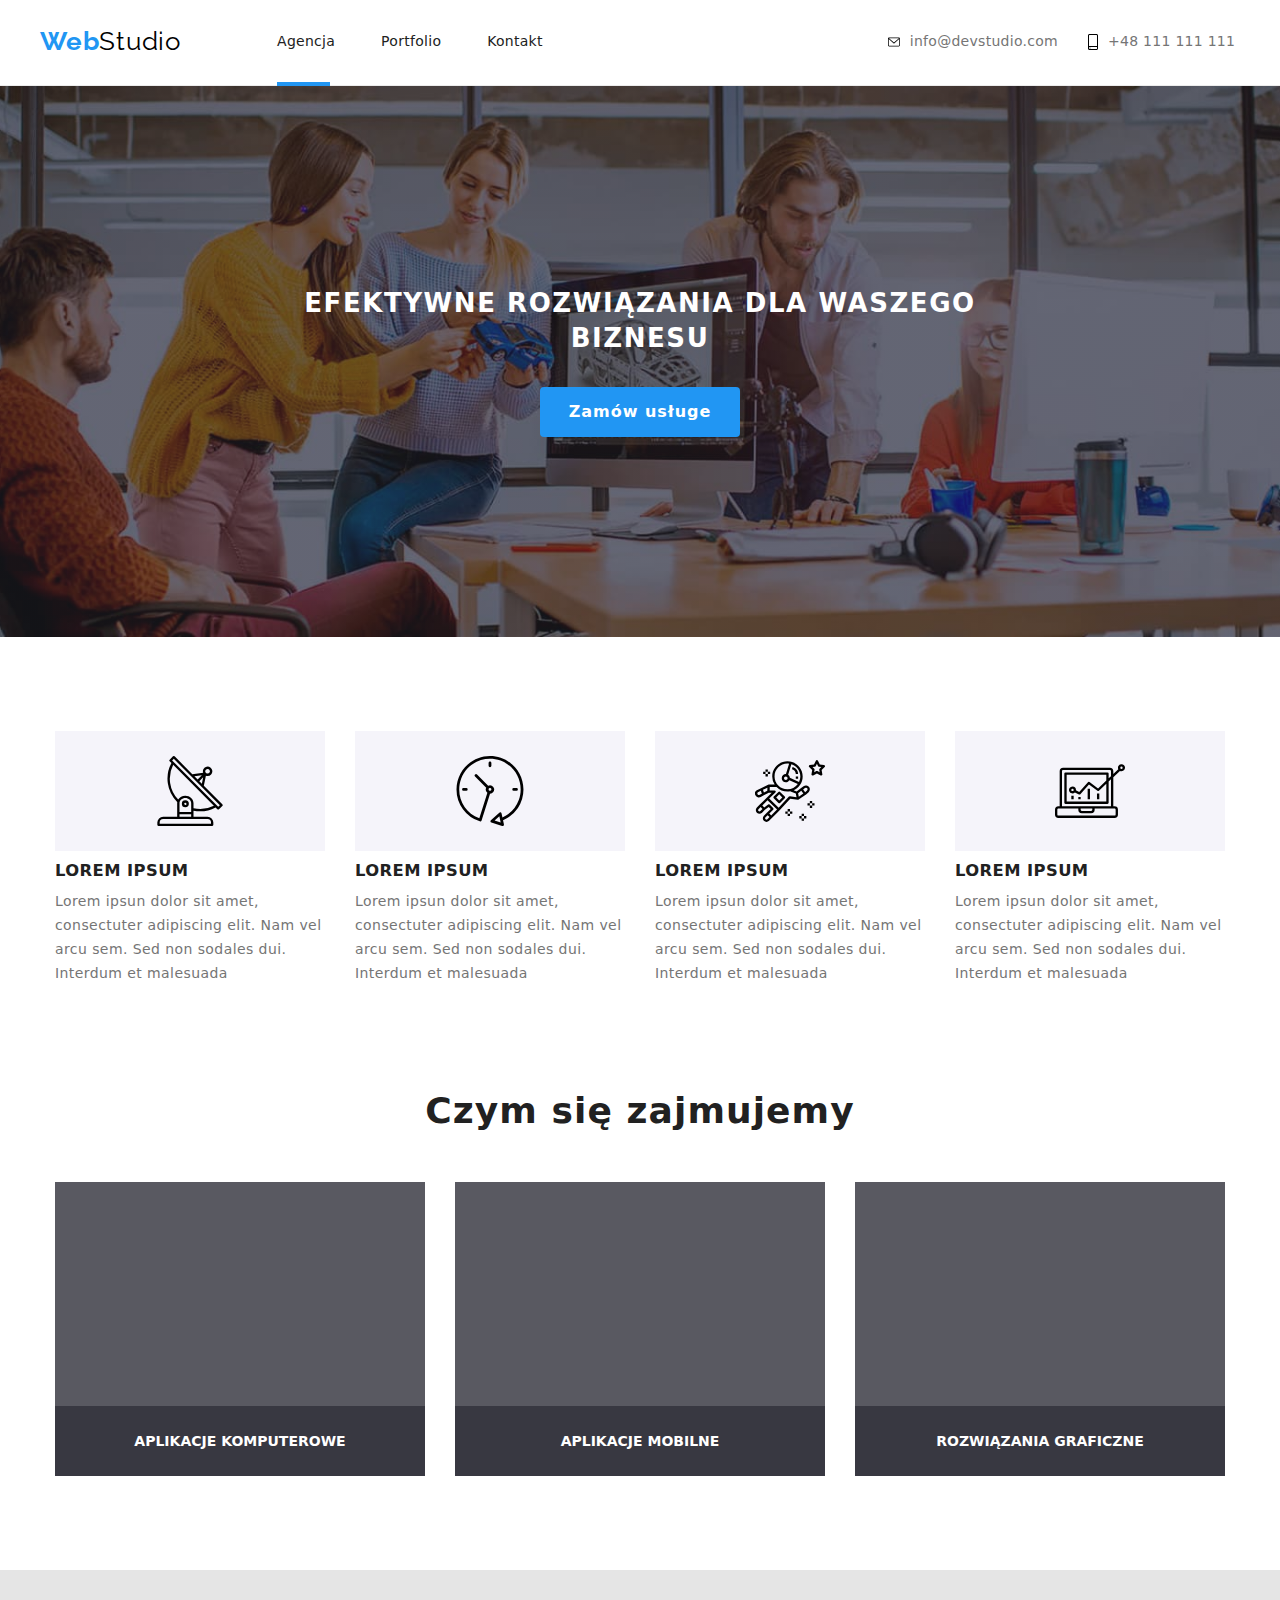
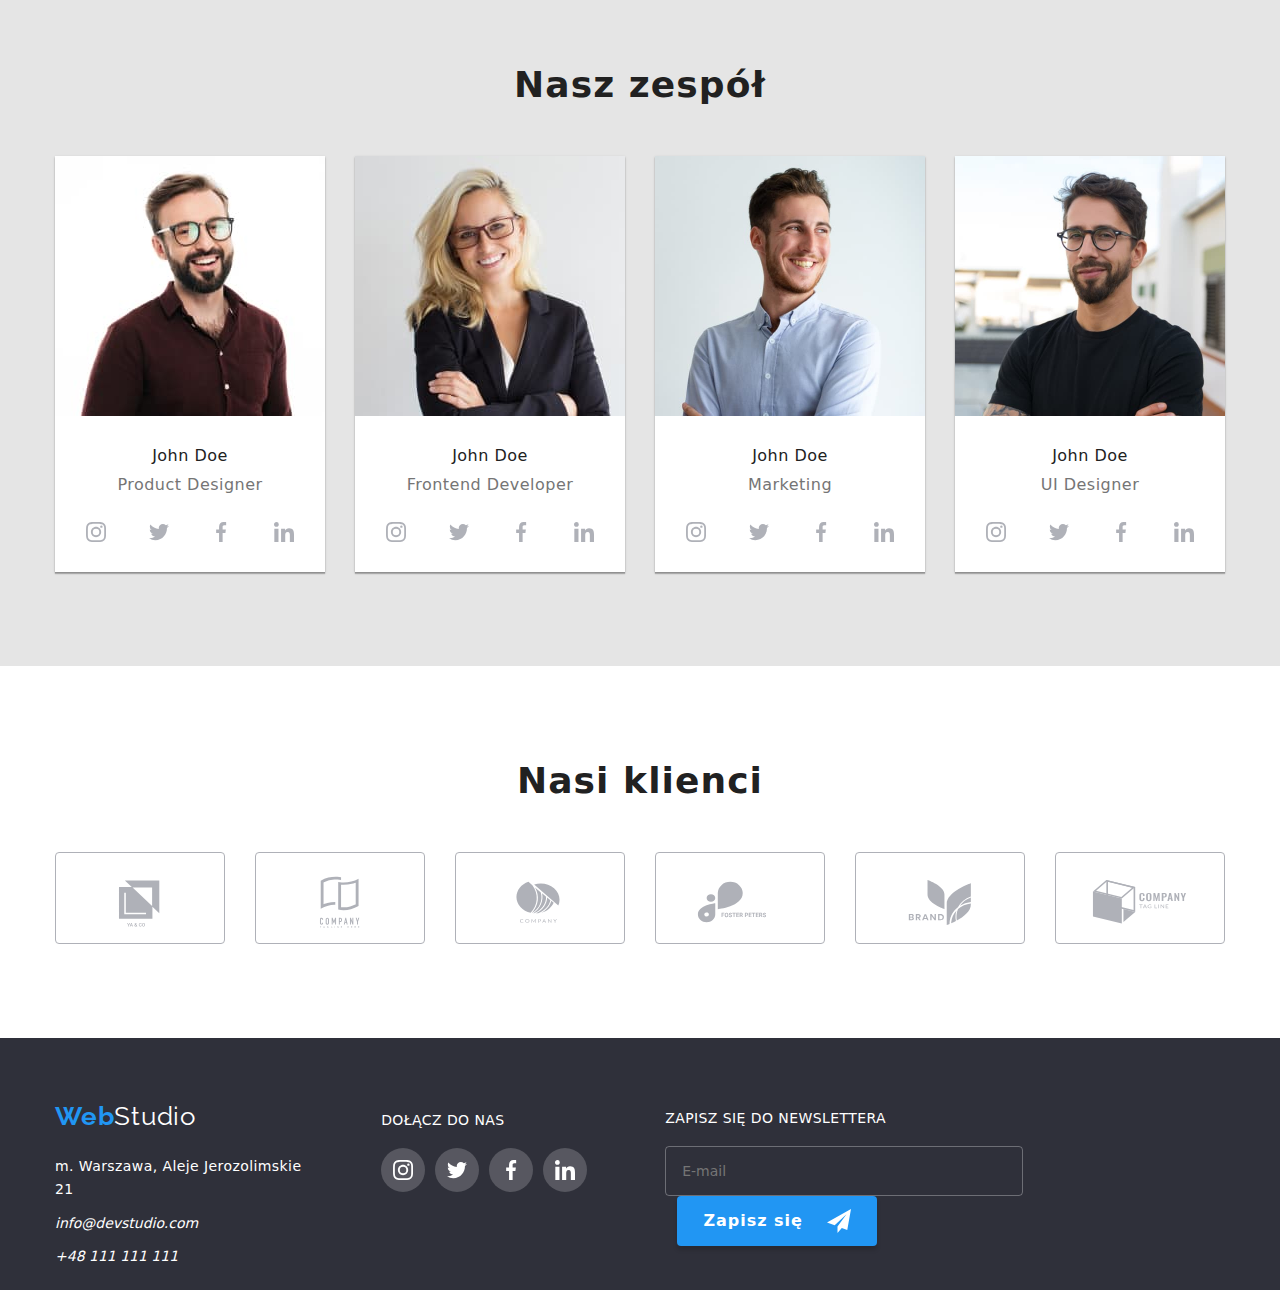
==== commit cf161054: "new" ====
--- a/index.html
+++ b/index.html
@@ -212,19 +212,19 @@
           <li class="team-images__list">
             <picture>
               <source
-                  srcset="./images/desktop/img-team-1-x1.jpg"
+                  srcset="./images/team/team1.jpg 1x, ./images/team/team1-2x.jpg 2x"
                   media="(min-width: 1200px)"
                 />
                 <source
-                  srcset="./images/tablet/img-team-1-x1.jpg 1x, ./images/tablet/img-team-1-x2.jpg 2x"
-                  media="(min-width: 768px)"
-                />
-                <source
-                  srcset="./images/mobile/img-team-1-x1.jpg 1x, ./images/mobile/img-team-1-x2.jpg 2x"
+                  srcset="./images/team/team1-tab/team1-tab-1x.jpg 1x, ./images/team1-tab/img-team-1-x2.jpg 2x"
+                  media="(min-width: 1199px)"
+                />
+                <source
+                  srcset="./images/team/team1-mob/team1-mob-1x.jpg 1x, ./images/team/team1-mob/team1-mob-2x.jpg 2x"
                   media="(max-width: 767px)"
                 />
             <img
-              src="./images/img-team-1.jpg"
+              src="./images/team/team1-2x.jpg"
               alt="John Doe - Product Designer"
               width="370"
               height="340"
@@ -249,12 +249,25 @@
             </div>
           </li>
           <li class="team-images__list">
+            <picture>
+              <source
+                  srcset="./images/team/team2.jpg 1x, ./images/team/team2-2x.jpg 2x"
+                  media="(min-width: 1200px)"
+                />
+                <source
+                  srcset="./images/team/team2-tab/team2-tab-1x.jpg 1x, ./images/team2-tab/img-team-2-x2.jpg 2x"
+                  media="(min-width: 1199px)"
+                />
+                <source
+                  srcset="./images/team/team1-mob/team1-mob-1x.jpg 1x, ./images/team/team1-mob/team1-mob-2x.jpg 2x"
+                  media="(max-width: 767px)"
+                />
             <img
-              src="images/img-team-2.jpg"
+              src="images/team/team2-2x.jpg"
               alt="John Doe - Frontend Developer"
               width="370"
               height="340"
-            />
+            /></picture>
             <h3 class="team-name">John Doe</h3>
             <p class="team-name__position">Frontend Developer</p>
             <div class="socialmedia-icons">
@@ -275,8 +288,20 @@
             </div>
           </li>
           <li class="team-images__list">
+            <source
+                  srcset="./images/team/team3.jpg 1x, ./images/team/team3-2x.jpg 2x"
+                  media="(min-width: 1200px)"
+                />
+                <source
+                  srcset="./images/team/team3-tab/team3-tab-1x.jpg 1x, ./images/team3-tab/img-team-3-x2.jpg 2x"
+                  media="(min-width: 1199px)"
+                />
+                <source
+                  srcset="./images/team/team3-mob/team3-mob-1x.jpg 1x, ./images/team/team3-mob/team3-mob-2x.jpg 2x"
+                  media="(max-width: 767px)"
+                />
             <img
-              src="images/img-team-3.jpg"
+              src="images/team/team3-2x.jpg"
               alt="John Doe - Marketing"
               width="370"
               height="340"
@@ -301,8 +326,20 @@
             </div>
           </li>
           <li class="team-images__list">
+            <source
+                  srcset="./images/team/team4.jpg 1x, ./images/team/team4-2x.jpg 2x"
+                  media="(min-width: 1200px)"
+                />
+                <source
+                  srcset="./images/team/team4-tab/team4-tab-1x.jpg 1x, ./images/team4-tab/img-team-4-x2.jpg 2x"
+                  media="(min-width: 1199px)"
+                />
+                <source
+                  srcset="./images/team/team4-mob/team4-mob-1x.jpg 1x, ./images/team/team4-mob/team4-mob-2x.jpg 2x"
+                  media="(max-width: 767px)"
+                />
             <img
-              src="images/img-team-4.jpg"
+              src="images/team/team4-2x.jpg"
               alt="John Doe - UI Designer"
               width="370"
               height="340"
@@ -371,6 +408,7 @@
     <footer class="footer-base">
       <div class="container">
         <div class="footer">
+          <div class="footer__wrap">
           <div class="footer__info">
             <a href="/webstudio.html" class="footer__logo"
               ><span class="footer__logo footer__logo--accent">Web</span>Studio</a
@@ -419,7 +457,7 @@
                 </a>
               </li>
             </ul>
-          </div>
+          </div></div>
           <div class="newsletter-footer">
             <form>
               <label for="newsletter" class="newsletter-footer-sendemail"
--- a/css/main.min.css
+++ b/css/main.min.css
@@ -1 +1 @@
-:root{--main-font-family: "Roboto", sans-serif;--secondary-font-family: "Raleway", sans-serif;--primary-text-color: #212121;--title-text-color: #757575;--main-bg-color: #E5E5E5;--primary-bg-color: #FFFFFF;--secondary-bg-color: #2F303A;--logo-web-color: #2196F3;--logo-web-color-2: #000000;--footer-bg-color: #2F303A;--buttons-color: #F5F4FA;--botom-contact-color: #FFFFFF99;--icon-color: #AFB1B8;--shadow-main-button: #00000026;--shadow-img-1: #00000033;--shadow-img-2: #00000024;--shadow-img-3: #0000001F;--shadow-img: #2F303A66;--shadow-por-1: #00000029;--shadow-por-2: #0000000F;--shadow-por-3: #0000001F;--button-shadow-1: #0000001F;--button-shadow-2: #00000014;--button-shadow-3: #0000001A;--shadow-icon-footer: #FFFFFF1A;--default-time: 250ms;--default-time-function: cubic-bezier(0.4, 0, 0.2, 1);--what-we-do-shadow: rgba(47, 48, 58, 0.8);--background-overlay: #2196F3E5;--shadow-window: rgba(0, 0, 0, 0.2);--border-email: #FFFFFF4D;--email-footer: #FFFFFF99;--input-form-border: #21212133}*{-webkit-box-sizing:border-box;box-sizing:border-box;margin:0;padding:0}h1,h2,h3,p{margin:0px}body{font-family:var(--main-font-family);color:var(--primary-text-color);background-color:var(--primary-bg-color);font-size:14px}section{padding-top:94px;padding-bottom:94px}a{text-decoration:none;color:rgba(0,0,0,0)}img{display:block;max-width:100%;height:auto}.container{padding:0 15px;width:1200px;max-width:100%;margin:0 auto}@media screen and (min-width: 480px){.container{width:480px}}@media screen and (min-width: 768px){.container{width:768px}}@media screen and (min-width: 1200px){.container{width:1200px}}.icon{display:-webkit-box;display:-ms-flexbox;display:flex;-webkit-box-pack:center;-ms-flex-pack:center;justify-content:center;-webkit-box-align:center;-ms-flex-align:center;align-items:center;border-width:44px}.footer-base{background:#2f303a;height:252px}.page-header{display:-webkit-box;display:-ms-flexbox;display:flex;padding-bottom:32px;padding-top:24px}@media screen and (min-width: 768px){.page-header{padding:21px 0}}@media screen and (min-width: 1200px){.page-header{padding:24px 0 25px}}.page-header__wraper{display:-webkit-box;display:-ms-flexbox;display:flex;list-style-type:none;-webkit-box-align:center;-ms-flex-align:center;align-items:center;-webkit-box-pack:space-evenly;-ms-flex-pack:space-evenly;justify-content:space-evenly;gap:96px}.page-header__logo{display:-webkit-box;display:-ms-flexbox;display:flex;-webkit-box-align:baseline;-ms-flex-align:baseline;align-items:baseline;-webkit-box-pack:space-evenly;-ms-flex-pack:space-evenly;justify-content:space-evenly;text-decoration:none;font-family:var(--secondary-font-family);font-weight:400;font-size:26px;line-height:1.38;letter-spacing:.03em;color:var(--logo-web-color-2)}.page-header__logo--accent{font-family:var(--secondary-font-family);text-decoration:none;font-weight:700;font-size:26px;line-height:1.19;letter-spacing:.03em;color:var(--logo-web-color)}.page-nav{display:-webkit-box;display:-ms-flexbox;display:flex;list-style-type:none;gap:46px}@media screen and (max-width: 767px){.page-nav{display:none}}.page-nav__item{list-style:none;gap:50px}.page-nav__link{text-decoration:none;font-weight:500;font-size:14px;line-height:1.14;letter-spacing:.02em;color:var(--primary-text-color);font-style:normal}.page-nav__link--current{position:relative;top:30px;border-radius:2px;background:var(--logo-web-color)}@media screen and (min-width: 768px){.page-nav__link--current{top:23px}}.page-nav__link--current:after{content:"";position:absolute;left:0;top:9px;display:block;width:53px;height:4px;background-color:var(--logo-web-color)}.contact-nav{list-style:none;text-decoration:none;-webkit-box-pack:start;-ms-flex-pack:start;justify-content:flex-start;display:-webkit-box;display:-ms-flexbox;display:flex;gap:50px;color:var(--title-text-color);font-style:normal}@media screen and (max-width: 767px){.contact-nav{display:none}}@media screen and (min-width: 768px){.contact-nav{-webkit-box-orient:vertical;-webkit-box-direction:normal;-ms-flex-direction:column;flex-direction:column;gap:10px;margin-left:119px}}@media screen and (min-width: 1200px){.contact-nav{display:-webkit-box;display:-ms-flexbox;display:flex;-webkit-box-orient:horizontal;-webkit-box-direction:normal;-ms-flex-direction:row;flex-direction:row;-ms-flex-wrap:wrap;flex-wrap:wrap;gap:30px;margin-left:345px}}.contact-nav__icons{display:-webkit-box;display:-ms-flexbox;display:flex;-webkit-box-align:center;-ms-flex-align:center;align-items:center}.contact-nav__icons:hover{fill:var(--logo-web-color);cursor:pointer}.contact-nav__icons--symbol{margin-right:10px;-webkit-box-align:center;-ms-flex-align:center;align-items:center}.contact-nav__icons--symbolmail:link,.contact-nav__icons--symboltel:link{text-decoration:none;font-weight:500;font-size:14px;line-height:1.14;letter-spacing:.02em;color:var(--title-text-color);font-style:normal}.contact-nav__icons--symbolmail:hover,.contact-nav__icons--symboltel:hover{color:var(--logo-web-color);cursor:pointer}.big-header{border-top:1px solid #ececec;background-color:var(--footer-bg-color);-webkit-box-pack:center;-ms-flex-pack:center;justify-content:center;background-image:-webkit-gradient(linear, left top, left bottom, from(var(--shadow-img)), to(var(--shadow-img))),url("../images/tablet/main-photo-x1.jpg");background-image:linear-gradient(var(--shadow-img), var(--shadow-img)),url("../images/tablet/main-photo-x1.jpg");max-width:1600px;margin:0 auto;background-repeat:no-repeat;background-position:center;background-size:cover}@media(min-device-pixel-ratio: 2),(-webkit-min-device-pixel-ratio: 2),(min-resolution: 192dpi),(min-resolution: 2dppx){.big-header{background-image:-webkit-gradient(linear, left top, left bottom, from(var(--shadow-img)), to(var(--shadow-img))),url("../images/mobile/main-photo-x2.jpg");background-image:linear-gradient(var(--shadow-img), var(--shadow-img)),url("../images/mobile/main-photo-x2.jpg")}}@media screen and (min-width: 768px){.big-header{background-image:-webkit-gradient(linear, left top, left bottom, from(var(--shadow-img)), to(var(--shadow-img))),url("../images/tablet/main-photo-x1.jpg");background-image:linear-gradient(var(--shadow-img), var(--shadow-img)),url("../images/tablet/main-photo-x1.jpg")}}@media(min-device-pixel-ratio: 2),(-webkit-min-device-pixel-ratio: 2),(min-resolution: 192dpi),(min-resolution: 2dppx){.big-header{background-image:-webkit-gradient(linear, left top, left bottom, from(var(--shadow-img)), to(var(--shadow-img))),url("../images/tablet/main-photo-x2.jpg");background-image:linear-gradient(var(--shadow-img), var(--shadow-img)),url("../images/tablet/main-photo-x2.jpg")}}@media screen and (min-width: 1200px){.big-header{background-image:-webkit-gradient(linear, left top, left bottom, from(var(--shadow-img)), to(var(--shadow-img))),url("../images/desktop/main-photo-x1.jpg");background-image:linear-gradient(var(--shadow-img), var(--shadow-img)),url("../images/desktop/main-photo-x1.jpg")}}@media screen and (min-width: 1200px)and (min-device-pixel-ratio: 2),screen and (min-width: 1200px)and (-webkit-min-device-pixel-ratio: 2),screen and (min-width: 1200px)and (min-resolution: 192dpi),screen and (min-width: 1200px)and (min-resolution: 2dppx){.big-header{background-image:-webkit-gradient(linear, left top, left bottom, from(var(--shadow-img)), to(var(--shadow-img))),url("../images/desktop/main-photo-x2.jpg");background-image:linear-gradient(var(--shadow-img), var(--shadow-img)),url("../images/desktop/main-photo-x2.jpg")}}.big-header__title{display:-webkit-box;display:-ms-flexbox;display:flex;font-weight:900;font-size:26px;line-height:1.6153846154;letter-spacing:.06em;color:var(--primary-bg-color);text-align:center;-ms-flex-wrap:wrap;flex-wrap:wrap;margin:auto;padding-top:106px;padding-bottom:30px}@media screen and (min-width: 1200px){.big-header__title{font-size:44;line-height:1.3636363636;width:696px}}.big-header__title--button{display:-webkit-box;display:-ms-flexbox;display:flex;color:var(--primary-bg-color);background-color:var(--logo-web-color);font-weight:700;line-height:1.87;font-size:16px;letter-spacing:.06em;border:none;border-radius:4px;padding:10px;width:200px;margin:0 auto 106px auto;-webkit-box-pack:center;-ms-flex-pack:center;justify-content:center}.big-header__title--button:focus,.big-header__title--button:hover{-webkit-box-shadow:0px 4px 4px var(--shadow-main-button);box-shadow:0px 4px 4px var(--shadow-main-button);-webkit-transition-duration:var(--default-time);transition-duration:var(--default-time);-webkit-transition-timing-function:var(--default-time-function);transition-timing-function:var(--default-time-function);cursor:pointer}.sec-paragraph{display:-webkit-box;display:-ms-flexbox;display:flex;margin:0px;-webkit-box-pack:justify;-ms-flex-pack:justify;justify-content:space-between;gap:30px;word-wrap:normal;-ms-flex-wrap:wrap;flex-wrap:wrap;padding-bottom:94px}@media screen and (max-width: 767px){.sec-paragraph{padding-bottom:0}}.sec-paragraph__list{list-style:none;font-weight:700;font-size:14px;line-height:1.17;letter-spacing:.03em;color:var(--primary-text-color);margin-bottom:10px;-ms-flex-flow:wrap;flex-flow:wrap}.sec-paragraph__rectagle{display:-webkit-box;display:-ms-flexbox;display:flex;width:270px;height:120px;background:var(--buttons-color);margin-right:auto}@media screen and (max-width: 767px){.sec-paragraph__rectagle{width:100%}}.sec-paragraph__rectagle--icon{display:-webkit-box;display:-ms-flexbox;display:flex;-webkit-box-align:center;-ms-flex-align:center;align-items:center;padding:25px 100px}.sec-paragraph-title{text-transform:uppercase;margin-bottom:10px;-ms-flex-flow:wrap;flex-flow:wrap;padding-top:10px}@media screen and (max-width: 767px){.sec-paragraph-title{text-align:center}}.sec-paragraph-title__text{font-weight:400;font-size:14px;line-height:1.7;letter-spacing:.03em;color:var(--title-text-color);line-height:1.71;width:270px}@media screen and (max-width: 767px){.sec-paragraph-title__text{width:100%}}.doing{font-weight:700;font-size:36px;line-height:1.17;letter-spacing:.03em;color:var(--primary-text-color);text-align:center;margin-bottom:50px}@media screen and (max-width: 1199px){.doing{display:none}}.doing__list{list-style:none;display:-webkit-box;display:-ms-flexbox;display:flex;-webkit-box-pack:center;-ms-flex-pack:center;justify-content:center;padding-left:0px;gap:30px}.doing-img{position:relative}@media screen and (max-width: 1199px){.doing-img{display:none}}.doing-img__computer{background:var(--what-we-do-shadow);background-image:url(/goit-markup-hw-05/images/img-1.jpg);width:370px;height:294px}.doing-img__mobile{background:var(--what-we-do-shadow);background-image:url(/goit-markup-hw-05/images/img-2.jpg);width:370px;height:294px}.doing-img__grafic{background:var(--what-we-do-shadow);background-image:url(/goit-markup-hw-05/images/img-3.jpg);width:370px;height:294px}.doing-img__title{text-transform:uppercase;position:absolute;bottom:0;left:0;width:100%;height:70px;display:-webkit-box;display:-ms-flexbox;display:flex;-webkit-box-pack:center;-ms-flex-pack:center;justify-content:center;-webkit-box-align:center;-ms-flex-align:center;align-items:center;color:var(--primary-bg-color);background-color:var(--what-we-do-shadow);font-size:14px;font-weight:700}.team{background-color:var(--main-bg-color)}.team__title{font-weight:700;font-size:36px;line-height:1.17;letter-spacing:.03em;color:var(--primary-text-color);text-align:center;margin-bottom:50px}.team-images{list-style:none;display:-webkit-inline-box;display:-ms-inline-flexbox;display:inline-flex;-ms-flex-pack:distribute;justify-content:space-around;width:100%;gap:30px}@media screen and (max-width: 1199px){.team-images{list-style:none;display:-webkit-box;display:-ms-flexbox;display:flex;gap:30px;-ms-flex-wrap:wrap;flex-wrap:wrap}}.team-images__list{-webkit-box-shadow:0px 1px 3px var(--shadow-img-3),0px 1px 1px var(--shadow-img-2),0px 2px 1px var(--shadow-img-1);box-shadow:0px 1px 3px var(--shadow-img-3),0px 1px 1px var(--shadow-img-2),0px 2px 1px var(--shadow-img-1)}@media screen and (min-width: 768px){.team-images__list{width:calc((100% - 30px)/2)}}@media screen and (min-width: 1200px){.team-images__list{width:calc((100% - 90px)/4)}}.team-name{font-weight:500;font-size:16px;line-height:1.2;letter-spacing:.03em;color:var(--primary-text-color);background-color:var(--primary-bg-color);text-align:center;padding-top:30px;padding-bottom:10px}.team-name__position{font-weight:400;font-size:16px;line-height:1.2;letter-spacing:.03em;color:var(--title-text-color);background-color:var(--primary-bg-color);max-width:100%;text-align:center;padding-bottom:16px}.socialmedia-icons{fill:var(--icon-color);background-color:var(--primary-bg-color);display:-webkit-box;display:-ms-flexbox;display:flex;-webkit-box-pack:space-evenly;-ms-flex-pack:space-evenly;justify-content:space-evenly;list-style:none;padding-bottom:18px}.socialmedia-icons__link{display:-webkit-box;display:-ms-flexbox;display:flex;-webkit-box-align:center;-ms-flex-align:center;align-items:center;-ms-flex-pack:distribute;justify-content:space-around;width:44px;height:44px;fill:var(--main-white);border-radius:50%}.socialmedia-icons__link:hover,.socialmedia-icons__link:focus{background-color:var(--logo-web-color);fill:var(--primary-bg-color);-webkit-transition-duration:var(--default-time);transition-duration:var(--default-time);-webkit-transition-timing-function:var(--default-time-function);transition-timing-function:var(--default-time-function)}.clients{font-weight:700;font-size:36px;line-height:1.17;letter-spacing:.03em;color:var(--primary-text-color);text-align:center;margin-bottom:50px}.clients__icons-list{display:-webkit-inline-box;display:-ms-inline-flexbox;display:inline-flex;text-align:center;-ms-flex-wrap:wrap;flex-wrap:wrap;gap:30px}.client-logo{list-style:none;width:170px;height:92px;margin-right:auto;border:1px solid #afb1b8;border-radius:4px;-ms-flex-wrap:wrap;flex-wrap:wrap}.client-logo__icon{width:106px;height:60px;margin-top:20px;fill:var(--icon-color);-ms-flex-wrap:wrap;flex-wrap:wrap}.client-logo__icon:hover,.client-logo__iconfocus{color:var(--logo-web-color);fill:var(--logo-web-color);background-color:var(--primary-bg-color);-webkit-transition-duration:var(--default-time);transition-duration:var(--default-time);-webkit-transition-timing-function:var(--default-time-function);transition-timing-function:var(--default-time-function)}.footer{display:-webkit-box;display:-ms-flexbox;display:flex}.footer__info{padding-top:60px}.footer__logo{font-family:"Raleway",sans-serif;text-decoration:none;font-weight:400;font-size:26px;line-height:1.4;letter-spacing:.03em;color:var(--primary-bg-color)}.footer__logo--accent{font-family:var(--secondary-font-family);text-decoration:none;font-weight:700;font-size:26px;line-height:1.19;letter-spacing:.03em;color:var(--logo-web-color)}.footer__adress{display:block}.footer__adress--details{padding-top:20px;list-style:none;font-style:var(--main-font-family);font-weight:400;font-size:14px;line-height:1.7;letter-spacing:.03em;color:var(--primary-bg-color);display:block}.footer__adress--contact{text-decoration:none;color:var(--botom-contact-color);font-size:14px;font-weight:400;line-height:24px;display:block}.footer__adress--mail{padding-top:9px;text-decoration:none;color:var(--primary-bg-color)}.footer__adress--tel{padding-top:9px;text-decoration:none;color:var(--primary-bg-color)}.footer .socialmedia-footer{width:206px;height:80px;margin-top:72px;margin-left:70px}.footer .socialmedia-footer__title{color:var(--primary-bg-color);font-family:Roboto;font-size:14px;font-weight:700;line-height:1,17;letter-spacing:.03em;text-transform:uppercase;text-align:left;margin-top:0;margin-bottom:20px;font:inherit}@media only screen and (max-width: 767px){.footer{height:100%;padding:60px 124px}.footer__info{-ms-flex-wrap:wrap;flex-wrap:wrap;-webkit-box-pack:center;-ms-flex-pack:center;justify-content:center;text-align:center}.footer .footer__info{-ms-flex-wrap:wrap;flex-wrap:wrap}}.socialmedia-footer-list{display:-webkit-box;display:-ms-flexbox;display:flex;-webkit-box-pack:justify;-ms-flex-pack:justify;justify-content:space-between;gap:10px;padding:0;margin-top:20px}.socialmedia-footer-list__group{list-style:none;width:44px;height:44px;border-radius:50%;background-color:var(--shadow-icon-footer);fill:var(--primary-bg-color)}.socialmedia-footer-list__group--icon{display:-webkit-box;display:-ms-flexbox;display:flex;-webkit-box-align:center;-ms-flex-align:center;align-items:center;-ms-flex-pack:distribute;justify-content:space-around;width:44px;height:44px;fill:var(--main-white);border-radius:50%}.socialmedia-footer-list__group--icon:hover,.socialmedia-footer-list__group--icon:focus{background-color:var(--logo-web-color);fill:var(--primary-bg-color);-webkit-transition-duration:var(--default-time);transition-duration:var(--default-time);-webkit-transition-timing-function:var(--default-time-function);transition-timing-function:var(--default-time-function)}@media only screen and (max-width: 767px){.socialmedia-footer{height:100%;padding:60px 124px}.socialmedia-footer__list{-ms-flex-wrap:wrap;flex-wrap:wrap;-webkit-box-pack:center;-ms-flex-pack:center;justify-content:center;text-align:center}.socialmedia-footer .socialmedia-footer-list__group{-ms-flex-wrap:wrap;flex-wrap:wrap}}.newsletter-footer{margin-top:72px;margin-left:78px}.newsletter-footer__joinus{color:var(--primary-bg-color);font-family:Roboto;font-size:14px;font-weight:700;line-height:1,17;letter-spacing:.03em;text-transform:uppercase;text-align:left;margin-top:0;margin-bottom:20px;font:inherit}.newsletter-footer_window{display:-webkit-box;display:-ms-flexbox;display:flex;margin-top:20px;gap:12px}.newsletter-footer__input{width:358px;height:50px;background-color:inherit;border:1px solid var(--border-email);border-radius:4px;padding-left:16px;color:var(--primary-bg-color)}.newsletter-footer__button{display:-webkit-inline-box;display:-ms-inline-flexbox;display:inline-flex;color:var(--primary-bg-color);background-color:var(--logo-web-color);font-weight:700;line-height:1.87;font-size:16px;letter-spacing:.06em;border:none;border-radius:4px;padding:10px;width:200px;-webkit-box-pack:center;-ms-flex-pack:center;justify-content:center;-webkit-box-shadow:0px 4px 4px var(--shadow-main-button);box-shadow:0px 4px 4px var(--shadow-main-button);margin-left:12px;cursor:pointer}.newsletter-footer__button--icon{display:-webkit-box;display:-ms-flexbox;display:flex;-webkit-box-align:center;-ms-flex-align:center;align-items:center;fill:var(--primary-bg-color);margin:3px 0 0 24px;cursor:pointer}.backdrop{position:fixed;left:0;top:0;width:100%;height:100%;background-color:var(--shadow-window);-webkit-transition-duration:var(--default-time);transition-duration:var(--default-time);-webkit-transition-timing-function:var(--default-time-function);transition-timing-function:var(--default-time-function)}.is-hidden{opacity:0;visibility:hidden;pointer-events:none}.modal{position:absolute;top:50%;left:50%;-webkit-transform:translate(-50%, -50%);transform:translate(-50%, -50%);width:528px;min-height:581px;background-color:var(--primary-bg-color);-webkit-box-shadow:0px 1px 3px var(--shadow-img-3),0px 1px 1px var(--shadow-img-2),0px 2px 1px var(--shadow-img-1);box-shadow:0px 1px 3px var(--shadow-img-3),0px 1px 1px var(--shadow-img-2),0px 2px 1px var(--shadow-img-1);-webkit-transition-duration:var(--default-time);transition-duration:var(--default-time);-webkit-transition-timing-function:var(--default-time-function);transition-timing-function:var(--default-time-function)}.modal__close{position:absolute;top:8px;right:8px;width:30px;height:30px;background-color:var(--primary-bg-color);border:1px solid var(--shadow-window);border-radius:50%;cursor:pointer;-webkit-transition-duration:var(--default-time);transition-duration:var(--default-time);-webkit-transition-timing-function:var(--default-time-function);transition-timing-function:var(--default-time-function)}.modal__title{display:-webkit-box;display:-ms-flexbox;display:flex;-webkit-box-orient:vertical;-webkit-box-direction:normal;-ms-flex-direction:column;flex-direction:column;margin:40px}.modal__heading{font-family:Roboto;font-weight:700;size:20px;line-height:1.17;letter-spacing:.03em;text-align:center;padding-bottom:30px}.modal__box{padding-right:15px}.modal__name,.modal__phone,.modal__email{width:448px;height:40px;background-color:inherit;border:1px solid var(--input-form-border);border-radius:4px;display:-webkit-box;display:-ms-flexbox;display:flex;-webkit-box-orient:vertical;-webkit-box-direction:normal;-ms-flex-direction:column;flex-direction:column;padding:0 0 0 42px;margin:10px 0 4px 0}.modal__name:focus,.modal__phone:focus,.modal__email:focus{outline:1px solid var(--logo-web-color);-webkit-transition-property:outline;transition-property:outline;-webkit-transition-duration:var(--default-time);transition-duration:var(--default-time);-webkit-transition-timing-function:var(--default-time-function);transition-timing-function:var(--default-time-function)}.modal__name:focus+svg,.modal__phone:focus+svg,.modal__email:focus+svg{fill:var(--logo-web-color);-webkit-transition-property:fill;transition-property:fill;-webkit-transition-duration:var(--default-time);transition-duration:var(--default-time);-webkit-transition-timing-function:var(--default-time-function);transition-timing-function:var(--default-time-function)}.modal__icon{position:relative;bottom:31px;left:15px;fill:var(--primary-text-color)}.modal__textarea{width:448px;height:120px;background-color:inherit;border:1px solid var(--input-form-border);border-radius:4px;padding:12px 16px;resize:none;display:block;margin:10px 0 4px 0}.modal__textarea:focus{outline:1px solid var(--logo-web-color);-webkit-transition-property:outline;transition-property:outline;-webkit-transition-duration:var(--default-time);transition-duration:var(--default-time);-webkit-transition-timing-function:var(--default-time-function);transition-timing-function:var(--default-time-function)}.accept a{text-decoration:underline;color:var(--logo-web-color)}.accept{display:-webkit-box;display:-ms-flexbox;display:flex;position:relative;margin:20px 0 30px 15px;gap:8px}.accept__hidden{width:16px;height:15px;z-index:10;-webkit-appearance:none;-moz-appearance:none;appearance:none}.accept__hidden:checked~.accept__checked{visibility:visible;background-color:var(--logo-web-color);scale:1}.accept__hidden:checked~.accept__unchecked{scale:0}.accept__unchecked{position:absolute;scale:1;-webkit-transition:scale,.2s;transition:scale,.2s}.accept__checked{position:absolute;fill:var(--primary-bg-color);border-radius:2px;visibility:hidden;scale:0;-webkit-transition-duration:var(--default-time);transition-duration:var(--default-time);-webkit-transition-timing-function:var(--default-time-function);transition-timing-function:var(--default-time-function);-webkit-transition-property:bacground-color,visibility,scale;transition-property:bacground-color,visibility,scale}.accept__text{font-family:Roboto;font-weight:400;size:14px;line-height:1.7;letter-spacing:.03em;color:var(--title-text-color);text-align:center}.button-modal{display:-webkit-box;display:-ms-flexbox;display:flex;margin-left:124px}.button-modal__submit{display:-webkit-box;display:-ms-flexbox;display:flex;color:var(--primary-bg-color);background-color:var(--logo-web-color);font-weight:700;line-height:1.87;font-size:16px;letter-spacing:.06em;border:none;border-radius:4px;padding:10px;width:200px;-webkit-box-pack:center;-ms-flex-pack:center;justify-content:center;-webkit-box-shadow:0px 4px 4px var(--shadow-main-button);box-shadow:0px 4px 4px var(--shadow-main-button)}.portfolio-buttons{border-top:1px solid #ececec}.portfolio-buttons__list{list-style:none;display:-webkit-box;display:-ms-flexbox;display:flex;-webkit-box-pack:center;-ms-flex-pack:center;justify-content:center;gap:8px;padding-bottom:50px}.portfolio-buttons__list--set{font-style:normal;font-weight:500;font-size:16px;line-height:1.62;text-align:center;letter-spacing:.03em;color:var(--primary-text-color);background-color:var(--buttons-color);border-radius:4px;border:none;padding:6px 22px}.portfolio-buttons__list--set:hover,.portfolio-buttons__list--set:focus{color:var(--primary-bg-color);background-color:var(--logo-web-color);-webkit-box-shadow:0px 3px 1px var(--button-shadow-3),0px 1px 2px var(--button-shadow-2),0px 2px 2px var(--button-shadow-1);box-shadow:0px 3px 1px var(--button-shadow-3),0px 1px 2px var(--button-shadow-2),0px 2px 2px var(--button-shadow-1);-webkit-transition-duration:var(--default-time);transition-duration:var(--default-time);-webkit-transition-timing-function:var(--default-time-function);transition-timing-function:var(--default-time-function);cursor:pointer}.portfolio-cards{list-style:none;display:-webkit-box;display:-ms-flexbox;display:flex;-ms-flex-wrap:wrap;flex-wrap:wrap;gap:30px;padding:0;margin:0 auto}.portfolio-cards__overlay{position:absolute;top:0;left:0;width:100%;height:100%;font-size:18px;line-height:1.56;letter-spacing:.03em;color:var(--primary-bg-color);background-color:var(--background-overlay);padding:49px 45px 49px 24px;-webkit-transform:translateY(100%);transform:translateY(100%);-webkit-transition-duration:var(--default-time);transition-duration:var(--default-time);-webkit-transition-timing-function:var(--default-time-function);transition-timing-function:var(--default-time-function)}.portfolio-cards__frame{position:relative;overflow:hidden}.portfolio-cards__item:focus,.portfolio-cards__item:hover{-webkit-box-shadow:0px 1px 1px var(--shadow-por-3),0px 4px 4px var(--shadow-por-2),1px 4px 6px var(--shadow-por-1);box-shadow:0px 1px 1px var(--shadow-por-3),0px 4px 4px var(--shadow-por-2),1px 4px 6px var(--shadow-por-1);-webkit-transition-duration:var(--default-time);transition-duration:var(--default-time);-webkit-transition-timing-function:var(--default-time-function);transition-timing-function:var(--default-time-function)}.portfolio-cards__item:hover .portfolio-cards__overlay{-webkit-transform:translatey(0);transform:translatey(0)}.portfolio-photo{border:1px solid #eee}.portfolio-photo__name{font-weight:700;letter-spacing:.06em;padding:20px 0 4px 24px;line-height:2em}.portfolio-photo__service{line-height:1.875em;padding:0 0 20px 24px;color:var(--title-text-color)}.menu-toggle{display:-webkit-box;display:-ms-flexbox;display:flex;border:none;background:none;cursor:pointer;margin-left:80px;-webkit-transition-duration:var(--default-time);transition-duration:var(--default-time);-webkit-transition-timing-function:var(--default-time-function);transition-timing-function:var(--default-time-function)}@media screen and (min-width: 768px){.menu-toggle{display:none}}.menu-toggle:hover,.menu-toggle:focus{fill:var(--logo-web-color)}@media screen and (max-width: 768px){.menu-toggle--close{position:fixed;top:11px;right:11px}}.menu-container{display:-webkit-box;display:-ms-flexbox;display:flex;-webkit-box-orient:vertical;-webkit-box-direction:normal;-ms-flex-direction:column;flex-direction:column;-webkit-box-pack:justify;-ms-flex-pack:justify;justify-content:space-between;overflow:auto;position:fixed;inset:0;padding:48px 40px;background-color:var(--primary-bg-color);z-index:999;-webkit-transform:translateX(100%);transform:translateX(100%);-webkit-transition-duration:var(--default-time);transition-duration:var(--default-time);-webkit-transition-timing-function:var(--default-time-function);transition-timing-function:var(--default-time-function)}.menu-container.is-open{-webkit-transform:translateX(0);transform:translateX(0)}.mobile-list__pagename:not(:first-child){margin-top:32px}.mobile-list__pagename{list-style-type:none;text-decoration:none}.mobile-list__item{font-weight:500;font-size:40px;line-height:1.172;letter-spacing:.02em;color:var(--primary-text-color);text-decoration:none;list-style-type:none}@media screen and (max-width: 479px){.mobile-list__item{font-size:24px}}.mobile-list__item:hover,.mobile-list__item:focus{color:var(--logo-web-color);-webkit-transition-duration:var(--default-time);transition-duration:var(--default-time);-webkit-transition-timing-function:var(--default-time-function);transition-timing-function:var(--default-time-function)}.mobile-list__item--current{color:var(--logo-web-color)}.mobile-contacts{display:-webkit-box;display:-ms-flexbox;display:flex;-webkit-box-orient:vertical;-webkit-box-direction:reverse;-ms-flex-direction:column-reverse;flex-direction:column-reverse;margin-top:32px;list-style-type:none}.mobile-contacts__name{font-size:34px;line-height:1.1764705882;list-style-type:none}@media screen and (max-width: 479px){.mobile-contacts__name{font-size:24px;line-height:1.1666666667}}.mobile-contacts__name:first-child{font-size:24px;line-height:1.1666666667;margin-top:32px}.mobile-contacts__item{font-weight:500;letter-spacing:.02em;color:var(--title-text-color);text-decoration:none;list-style-type:none}.mobile-contacts__item:hover,.mobile-contacts__item:focus{color:var(--logo-web-color);-webkit-transition-duration:var(--default-time);transition-duration:var(--default-time);-webkit-transition-timing-function:var(--default-time-function);transition-timing-function:var(--default-time-function)}.menu-network{display:-webkit-box;display:-ms-flexbox;display:flex;margin-top:64px;text-decoration:none;list-style-type:none}.menu-network__item:nth-child(1){padding-right:10px;border-right:1px solid rgba(33,33,33,.2)}.menu-network__item:nth-child(2){padding:0 10px;border-right:1px solid rgba(33,33,33,.2)}.menu-network__item:nth-child(3){padding:0 10px;border-right:1px solid rgba(33,33,33,.2)}.menu-network__item:nth-child(4){padding-left:10px}.menu-network__link{list-style-type:none;text-decoration:none;font-weight:500;font-size:18px;line-height:1.2222222222;letter-spacing:.02em;color:var(--logo-web-color)}@media screen and (max-width: 479px){.menu-network__link{font-size:var(--minute-fz)}}/*# sourceMappingURL=main.min.css.map */+:root{--main-font-family: "Roboto", sans-serif;--secondary-font-family: "Raleway", sans-serif;--primary-text-color: #212121;--title-text-color: #757575;--main-bg-color: #E5E5E5;--primary-bg-color: #FFFFFF;--secondary-bg-color: #2F303A;--logo-web-color: #2196F3;--logo-web-color-2: #000000;--footer-bg-color: #2F303A;--buttons-color: #F5F4FA;--botom-contact-color: #FFFFFF99;--icon-color: #AFB1B8;--shadow-main-button: #00000026;--shadow-img-1: #00000033;--shadow-img-2: #00000024;--shadow-img-3: #0000001F;--shadow-img: #2F303A66;--shadow-por-1: #00000029;--shadow-por-2: #0000000F;--shadow-por-3: #0000001F;--button-shadow-1: #0000001F;--button-shadow-2: #00000014;--button-shadow-3: #0000001A;--shadow-icon-footer: #FFFFFF1A;--default-time: 250ms;--default-time-function: cubic-bezier(0.4, 0, 0.2, 1);--what-we-do-shadow: rgba(47, 48, 58, 0.8);--background-overlay: #2196F3E5;--shadow-window: rgba(0, 0, 0, 0.2);--border-email: #FFFFFF4D;--email-footer: #FFFFFF99;--input-form-border: #21212133}*{-webkit-box-sizing:border-box;box-sizing:border-box;margin:0;padding:0}h1,h2,h3,p{margin:0px}body{font-family:var(--main-font-family);color:var(--primary-text-color);background-color:var(--primary-bg-color);font-size:14px}section{padding-top:94px;padding-bottom:94px}a{text-decoration:none;color:rgba(0,0,0,0)}img{display:block;max-width:100%;height:auto}.container{padding:0 15px;width:1200px;max-width:100%;margin:0 auto}@media screen and (min-width: 480px){.container{width:480px}}@media screen and (min-width: 768px){.container{width:768px}}@media screen and (min-width: 1200px){.container{width:1200px}}.icon{display:-webkit-box;display:-ms-flexbox;display:flex;-webkit-box-pack:center;-ms-flex-pack:center;justify-content:center;-webkit-box-align:center;-ms-flex-align:center;align-items:center;border-width:44px}.footer-base{background:#2f303a}@media screen and (min-width: 1200px){.footer-base{height:252px}}.page-header{display:-webkit-box;display:-ms-flexbox;display:flex;padding-bottom:32px;padding-top:24px}@media screen and (min-width: 768px){.page-header{padding:21px 0}}@media screen and (min-width: 1200px){.page-header{padding:24px 0 25px}}.page-header__wraper{display:-webkit-box;display:-ms-flexbox;display:flex;list-style-type:none;-webkit-box-align:center;-ms-flex-align:center;align-items:center;-webkit-box-pack:space-evenly;-ms-flex-pack:space-evenly;justify-content:space-evenly;gap:96px}@media screen and (max-width: 767px){.page-header__wraper{gap:200px}}.page-header__logo{display:-webkit-box;display:-ms-flexbox;display:flex;-webkit-box-align:baseline;-ms-flex-align:baseline;align-items:baseline;-webkit-box-pack:space-evenly;-ms-flex-pack:space-evenly;justify-content:space-evenly;text-decoration:none;font-family:var(--secondary-font-family);font-weight:400;font-size:26px;line-height:1.38;letter-spacing:.03em;color:var(--logo-web-color-2)}.page-header__logo--accent{font-family:var(--secondary-font-family);text-decoration:none;font-weight:700;font-size:26px;line-height:1.19;letter-spacing:.03em;color:var(--logo-web-color)}.page-nav{display:-webkit-box;display:-ms-flexbox;display:flex;list-style-type:none;gap:46px}@media screen and (max-width: 767px){.page-nav{display:none}}.page-nav__item{list-style:none;gap:50px}.page-nav__link{text-decoration:none;font-weight:500;font-size:14px;line-height:1.14;letter-spacing:.02em;color:var(--primary-text-color);font-style:normal}.page-nav__link--current{position:relative;top:30px;border-radius:2px;background:var(--logo-web-color)}@media screen and (min-width: 768px){.page-nav__link--current{top:23px}}.page-nav__link--current:after{content:"";position:absolute;left:0;top:9px;display:block;width:53px;height:4px;background-color:var(--logo-web-color)}.contact-nav{list-style:none;text-decoration:none;-webkit-box-pack:start;-ms-flex-pack:start;justify-content:flex-start;display:-webkit-box;display:-ms-flexbox;display:flex;gap:50px;color:var(--title-text-color);font-style:normal}@media screen and (max-width: 767px){.contact-nav{display:none}}@media screen and (min-width: 768px){.contact-nav{-webkit-box-orient:vertical;-webkit-box-direction:normal;-ms-flex-direction:column;flex-direction:column;gap:10px;margin-left:119px}}@media screen and (min-width: 1200px){.contact-nav{display:-webkit-box;display:-ms-flexbox;display:flex;-webkit-box-orient:horizontal;-webkit-box-direction:normal;-ms-flex-direction:row;flex-direction:row;-ms-flex-wrap:wrap;flex-wrap:wrap;gap:30px;margin-left:345px}}.contact-nav__icons{display:-webkit-box;display:-ms-flexbox;display:flex;-webkit-box-align:center;-ms-flex-align:center;align-items:center}.contact-nav__icons:hover{fill:var(--logo-web-color);cursor:pointer}.contact-nav__icons--symbol{margin-right:10px;-webkit-box-align:center;-ms-flex-align:center;align-items:center}.contact-nav__icons--symbolmail:link,.contact-nav__icons--symboltel:link{text-decoration:none;font-weight:500;font-size:14px;line-height:1.14;letter-spacing:.02em;color:var(--title-text-color);font-style:normal}.contact-nav__icons--symbolmail:hover,.contact-nav__icons--symboltel:hover{color:var(--logo-web-color);cursor:pointer}.big-header{border-top:1px solid #ececec;background-color:var(--footer-bg-color);-webkit-box-pack:center;-ms-flex-pack:center;justify-content:center;background-image:-webkit-gradient(linear, left top, left bottom, from(var(--shadow-img)), to(var(--shadow-img))),url("../images/main-photo/hero-mobile.jpg");background-image:linear-gradient(var(--shadow-img), var(--shadow-img)),url("../images/main-photo/hero-mobile.jpg");max-width:1600px;margin:0 auto;background-repeat:no-repeat;background-position:center;background-size:cover}@media(min-device-pixel-ratio: 2),(-webkit-min-device-pixel-ratio: 2),(min-resolution: 192dpi),(min-resolution: 2dppx){.big-header{background-image:-webkit-gradient(linear, left top, left bottom, from(var(--shadow-img)), to(var(--shadow-img))),url("../images/main-photo/hero-mobile2x.jpg");background-image:linear-gradient(var(--shadow-img), var(--shadow-img)),url("../images/main-photo/hero-mobile2x.jpg")}}@media screen and (min-width: 768px){.big-header{background-image:-webkit-gradient(linear, left top, left bottom, from(var(--shadow-img)), to(var(--shadow-img))),url("../images/main-photo/hero-tablet.jpg");background-image:linear-gradient(var(--shadow-img), var(--shadow-img)),url("../images/main-photo/hero-tablet.jpg")}}@media(min-device-pixel-ratio: 2),(-webkit-min-device-pixel-ratio: 2),(min-resolution: 192dpi),(min-resolution: 2dppx){.big-header{background-image:-webkit-gradient(linear, left top, left bottom, from(var(--shadow-img)), to(var(--shadow-img))),url("../images/main-photo/hero-tablet2x.jpg");background-image:linear-gradient(var(--shadow-img), var(--shadow-img)),url("../images/main-photo/hero-tablet2x.jpg")}}@media screen and (min-width: 1200px){.big-header{background-image:-webkit-gradient(linear, left top, left bottom, from(var(--shadow-img)), to(var(--shadow-img))),url("../images/main-photo/bg-hero-img.jpg");background-image:linear-gradient(var(--shadow-img), var(--shadow-img)),url("../images/main-photo/bg-hero-img.jpg")}}@media screen and (min-width: 1200px)and (min-device-pixel-ratio: 2),screen and (min-width: 1200px)and (-webkit-min-device-pixel-ratio: 2),screen and (min-width: 1200px)and (min-resolution: 192dpi),screen and (min-width: 1200px)and (min-resolution: 2dppx){.big-header{background-image:-webkit-gradient(linear, left top, left bottom, from(var(--shadow-img)), to(var(--shadow-img))),url("../images/main-photo/bg-hero-img2x.jpg");background-image:linear-gradient(var(--shadow-img), var(--shadow-img)),url("../images/main-photo/bg-hero-img2x.jpg")}}.big-header__title{display:-webkit-box;display:-ms-flexbox;display:flex;font-weight:900;font-size:26px;line-height:1.6153846154;letter-spacing:.06em;color:var(--primary-bg-color);text-align:center;-ms-flex-wrap:wrap;flex-wrap:wrap;margin:auto;padding-top:106px;padding-bottom:30px}@media screen and (min-width: 1200px){.big-header__title{font-size:44;line-height:1.3636363636;width:696px}}.big-header__title--button{display:-webkit-box;display:-ms-flexbox;display:flex;color:var(--primary-bg-color);background-color:var(--logo-web-color);font-weight:700;line-height:1.87;font-size:16px;letter-spacing:.06em;border:none;border-radius:4px;padding:10px;width:200px;margin:0 auto 106px auto;-webkit-box-pack:center;-ms-flex-pack:center;justify-content:center}.big-header__title--button:focus,.big-header__title--button:hover{-webkit-box-shadow:0px 4px 4px var(--shadow-main-button);box-shadow:0px 4px 4px var(--shadow-main-button);-webkit-transition-duration:var(--default-time);transition-duration:var(--default-time);-webkit-transition-timing-function:var(--default-time-function);transition-timing-function:var(--default-time-function);cursor:pointer}.sec-paragraph{display:-webkit-box;display:-ms-flexbox;display:flex;margin:0px;-webkit-box-pack:justify;-ms-flex-pack:justify;justify-content:space-between;gap:30px;word-wrap:normal;-ms-flex-wrap:wrap;flex-wrap:wrap;padding-bottom:94px}@media screen and (max-width: 767px){.sec-paragraph{padding-bottom:0}}.sec-paragraph__list{list-style:none;font-weight:700;font-size:14px;line-height:1.17;letter-spacing:.03em;color:var(--primary-text-color);margin-bottom:10px;-ms-flex-flow:wrap;flex-flow:wrap}.sec-paragraph__rectagle{display:-webkit-box;display:-ms-flexbox;display:flex;width:270px;height:120px;background:var(--buttons-color);margin-right:auto}@media screen and (max-width: 767px){.sec-paragraph__rectagle{width:100%}}.sec-paragraph__rectagle--icon{display:-webkit-box;display:-ms-flexbox;display:flex;-webkit-box-align:center;-ms-flex-align:center;align-items:center;padding:25px 100px}.sec-paragraph-title{text-transform:uppercase;margin-bottom:10px;-ms-flex-flow:wrap;flex-flow:wrap;padding-top:10px}@media screen and (max-width: 767px){.sec-paragraph-title{text-align:center}}.sec-paragraph-title__text{font-weight:400;font-size:14px;line-height:1.7;letter-spacing:.03em;color:var(--title-text-color);line-height:1.71;width:270px}@media screen and (max-width: 767px){.sec-paragraph-title__text{width:100%}}.doing{font-weight:700;font-size:36px;line-height:1.17;letter-spacing:.03em;color:var(--primary-text-color);text-align:center;margin-bottom:50px}@media screen and (max-width: 1199px){.doing{display:none}}.doing__list{list-style:none;display:-webkit-box;display:-ms-flexbox;display:flex;-webkit-box-pack:center;-ms-flex-pack:center;justify-content:center;padding-left:0px;gap:30px}.doing-img{position:relative}@media screen and (max-width: 1199px){.doing-img{display:none}}.doing-img__computer{background:var(--what-we-do-shadow);background-image:url(/goit-markup-hw-05/images/img-1.jpg);width:370px;height:294px}.doing-img__mobile{background:var(--what-we-do-shadow);background-image:url(/goit-markup-hw-05/images/img-2.jpg);width:370px;height:294px}.doing-img__grafic{background:var(--what-we-do-shadow);background-image:url(/goit-markup-hw-05/images/img-3.jpg);width:370px;height:294px}.doing-img__title{text-transform:uppercase;position:absolute;bottom:0;left:0;width:100%;height:70px;display:-webkit-box;display:-ms-flexbox;display:flex;-webkit-box-pack:center;-ms-flex-pack:center;justify-content:center;-webkit-box-align:center;-ms-flex-align:center;align-items:center;color:var(--primary-bg-color);background-color:var(--what-we-do-shadow);font-size:14px;font-weight:700}.team{background-color:var(--main-bg-color)}.team__title{font-weight:700;font-size:36px;line-height:1.17;letter-spacing:.03em;color:var(--primary-text-color);text-align:center;margin-bottom:50px}.team-images{list-style:none;display:-webkit-inline-box;display:-ms-inline-flexbox;display:inline-flex;-ms-flex-pack:distribute;justify-content:space-around;width:100%;gap:30px}@media screen and (max-width: 1199px){.team-images{list-style:none;display:-webkit-box;display:-ms-flexbox;display:flex;gap:30px;-ms-flex-wrap:wrap;flex-wrap:wrap}}.team-images__list{-webkit-box-shadow:0px 1px 3px var(--shadow-img-3),0px 1px 1px var(--shadow-img-2),0px 2px 1px var(--shadow-img-1);box-shadow:0px 1px 3px var(--shadow-img-3),0px 1px 1px var(--shadow-img-2),0px 2px 1px var(--shadow-img-1)}@media screen and (min-width: 768px){.team-images__list{width:calc((100% - 30px)/2)}}@media screen and (min-width: 1200px){.team-images__list{width:calc((100% - 90px)/4)}}.team-name{font-weight:500;font-size:16px;line-height:1.2;letter-spacing:.03em;color:var(--primary-text-color);background-color:var(--primary-bg-color);text-align:center;padding-top:30px;padding-bottom:10px}.team-name__position{font-weight:400;font-size:16px;line-height:1.2;letter-spacing:.03em;color:var(--title-text-color);background-color:var(--primary-bg-color);max-width:100%;text-align:center;padding-bottom:16px}.socialmedia-icons{fill:var(--icon-color);background-color:var(--primary-bg-color);display:-webkit-box;display:-ms-flexbox;display:flex;-webkit-box-pack:space-evenly;-ms-flex-pack:space-evenly;justify-content:space-evenly;list-style:none;padding-bottom:18px}.socialmedia-icons__link{display:-webkit-box;display:-ms-flexbox;display:flex;-webkit-box-align:center;-ms-flex-align:center;align-items:center;-ms-flex-pack:distribute;justify-content:space-around;width:44px;height:44px;fill:var(--main-white);border-radius:50%}.socialmedia-icons__link:hover,.socialmedia-icons__link:focus{background-color:var(--logo-web-color);fill:var(--primary-bg-color);-webkit-transition-duration:var(--default-time);transition-duration:var(--default-time);-webkit-transition-timing-function:var(--default-time-function);transition-timing-function:var(--default-time-function)}.clients{font-weight:700;font-size:36px;line-height:1.17;letter-spacing:.03em;color:var(--primary-text-color);text-align:center;margin-bottom:50px}.clients__icons-list{display:-webkit-inline-box;display:-ms-inline-flexbox;display:inline-flex;text-align:center;-webkit-box-align:center;-ms-flex-align:center;align-items:center;-webkit-box-pack:center;-ms-flex-pack:center;justify-content:center;-ms-flex-wrap:wrap;flex-wrap:wrap;gap:30px}.client-logo{list-style:none;width:170px;height:92px;margin-right:auto;border:1px solid #afb1b8;border-radius:4px;-ms-flex-wrap:wrap;flex-wrap:wrap}.client-logo__icon{width:106px;height:60px;margin-top:20px;fill:var(--icon-color);-ms-flex-wrap:wrap;flex-wrap:wrap}.client-logo__icon:hover,.client-logo__iconfocus{color:var(--logo-web-color);fill:var(--logo-web-color);background-color:var(--primary-bg-color);-webkit-transition-duration:var(--default-time);transition-duration:var(--default-time);-webkit-transition-timing-function:var(--default-time-function);transition-timing-function:var(--default-time-function)}@media screen and (min-width: 480px){.footer{display:block}}@media screen and (min-width: 1200px){.footer{display:-webkit-box;display:-ms-flexbox;display:flex}}.footer__info{padding-top:60px}.footer__logo{font-family:"Raleway",sans-serif;text-decoration:none;font-weight:400;font-size:26px;line-height:1.4;letter-spacing:.03em;color:var(--primary-bg-color);-webkit-box-pack:center;-ms-flex-pack:center;justify-content:center;-webkit-box-align:center;-ms-flex-align:center;align-items:center}@media screen and (max-width: 1199px){.footer__logo{display:-webkit-box;display:-ms-flexbox;display:flex;-webkit-box-pack:center;-ms-flex-pack:center;justify-content:center;-webkit-box-align:center;-ms-flex-align:center;align-items:center}}.footer__logo--accent{font-family:var(--secondary-font-family);text-decoration:none;font-weight:700;font-size:26px;line-height:1.19;letter-spacing:.03em;color:var(--logo-web-color)}.footer__adress{display:block}.footer__adress--details{padding-top:20px;list-style:none;font-style:var(--main-font-family);font-weight:400;font-size:14px;line-height:1.7;letter-spacing:.03em;color:var(--primary-bg-color);display:block}@media screen and (max-width: 1199px){.footer__adress--details{text-align:center}}.footer__adress--contact{text-decoration:none;color:var(--botom-contact-color);font-size:14px;font-weight:400;line-height:24px;display:block}@media screen and (max-width: 1199px){.footer__adress--contact{text-align:center}}.footer__adress--mail{padding-top:9px;text-decoration:none;color:var(--primary-bg-color)}.footer__adress--tel{padding-top:9px;text-decoration:none;color:var(--primary-bg-color)}@media screen and (min-width: 767px){.footer__wrap{display:-webkit-box;display:-ms-flexbox;display:flex;-webkit-box-align:baseline;-ms-flex-align:baseline;align-items:baseline;-ms-flex-pack:distribute;justify-content:space-around}}.socialmedia-footer{height:80px;margin-top:72px}@media screen and (min-width: 1200px){.socialmedia-footer{width:206px;margin-left:70px}}.socialmedia-footer__title{color:var(--primary-bg-color);font-family:Roboto;font-size:14px;font-weight:700;line-height:1,17;letter-spacing:.03em;text-transform:uppercase;text-align:center;margin-top:0;margin-bottom:20px;font:inherit}@media screen and (min-width: 1200px){.socialmedia-footer__title{text-align:left}}.socialmedia-footer-list{display:-webkit-box;display:-ms-flexbox;display:flex;-webkit-box-pack:center;-ms-flex-pack:center;justify-content:center;gap:10px;padding:0;margin-top:20px}.socialmedia-footer-list__group{list-style:none;width:44px;height:44px;border-radius:50%;background-color:var(--shadow-icon-footer);fill:var(--primary-bg-color)}.socialmedia-footer-list__group--icon{display:-webkit-box;display:-ms-flexbox;display:flex;-webkit-box-align:center;-ms-flex-align:center;align-items:center;-ms-flex-pack:distribute;justify-content:space-around;width:44px;height:44px;fill:var(--main-white);border-radius:50%}.socialmedia-footer-list__group--icon:hover,.socialmedia-footer-list__group--icon:focus{background-color:var(--logo-web-color);fill:var(--primary-bg-color);-webkit-transition-duration:var(--default-time);transition-duration:var(--default-time);-webkit-transition-timing-function:var(--default-time-function);transition-timing-function:var(--default-time-function)}@media screen and (min-width: 768px){.newsletter-footer{display:block}}@media screen and (min-width: 1200px){.newsletter-footer{margin-top:72px;margin-left:78px}}.newsletter-footer__joinus{color:var(--primary-bg-color);font-family:Roboto;font-size:14px;font-weight:700;line-height:1,17;letter-spacing:.03em;text-transform:uppercase;text-align:left;margin-top:0;margin-bottom:20px;font:inherit}@media screen and (max-width: 1199px){.newsletter-footer__joinus{text-align:center;margin-top:60px}}.newsletter-footer_window{display:-webkit-box;display:-ms-flexbox;display:flex;margin-top:20px;gap:12px}.newsletter-footer__input{width:358px;height:50px;background-color:inherit;border:1px solid var(--border-email);border-radius:4px;padding-left:16px;color:var(--primary-bg-color)}@media screen and (max-width: 767px){.newsletter-footer__input{width:100%;margin-right:15px}}@media screen and (min-width: 768px)and (max-width: 1199px){.newsletter-footer__input{width:450px;margin-left:150px}}.newsletter-footer__button{display:-webkit-inline-box;display:-ms-inline-flexbox;display:inline-flex;color:var(--primary-bg-color);background-color:var(--logo-web-color);font-weight:700;line-height:1.87;font-size:16px;letter-spacing:.06em;border:none;border-radius:4px;padding:10px;width:200px;-webkit-box-pack:center;-ms-flex-pack:center;justify-content:center;-webkit-box-shadow:0px 4px 4px var(--shadow-main-button);box-shadow:0px 4px 4px var(--shadow-main-button);margin-left:12px;cursor:pointer}@media screen and (max-width: 767px){.newsletter-footer__button{-webkit-box-align:center;-ms-flex-align:center;align-items:center;-webkit-box-pack:center;-ms-flex-pack:center;justify-content:center;margin:20px 0 60px 120px}}@media screen and (min-width: 768px)and (max-width: 1199px){.newsletter-footer__button{-webkit-box-align:center;-ms-flex-align:center;align-items:center;-webkit-box-pack:center;-ms-flex-pack:center;justify-content:center;margin:20px 0 60px 291px}}.newsletter-footer__button--icon{display:-webkit-box;display:-ms-flexbox;display:flex;-webkit-box-align:center;-ms-flex-align:center;align-items:center;fill:var(--primary-bg-color);margin:3px 0 0 24px;cursor:pointer}.backdrop{position:fixed;left:0;top:0;width:100%;height:100%;background-color:var(--shadow-window);-webkit-transition-duration:var(--default-time);transition-duration:var(--default-time);-webkit-transition-timing-function:var(--default-time-function);transition-timing-function:var(--default-time-function)}.is-hidden{opacity:0;visibility:hidden;pointer-events:none}.modal{position:absolute;top:50%;left:50%;-webkit-transform:translate(-50%, -50%);transform:translate(-50%, -50%);width:528px;min-height:581px;background-color:var(--primary-bg-color);-webkit-box-shadow:0px 1px 3px var(--shadow-img-3),0px 1px 1px var(--shadow-img-2),0px 2px 1px var(--shadow-img-1);box-shadow:0px 1px 3px var(--shadow-img-3),0px 1px 1px var(--shadow-img-2),0px 2px 1px var(--shadow-img-1);-webkit-transition-duration:var(--default-time);transition-duration:var(--default-time);-webkit-transition-timing-function:var(--default-time-function);transition-timing-function:var(--default-time-function)}@media screen and (max-width: 480px){.modal{width:450px;min-height:581px}}.modal__close{position:absolute;top:8px;right:8px;width:30px;height:30px;background-color:var(--primary-bg-color);border:1px solid var(--shadow-window);border-radius:50%;cursor:pointer;-webkit-transition-duration:var(--default-time);transition-duration:var(--default-time);-webkit-transition-timing-function:var(--default-time-function);transition-timing-function:var(--default-time-function)}@media screen and (max-width: 480px){.modal__close{top:12px;right:12px}}.modal__title{display:-webkit-box;display:-ms-flexbox;display:flex;-webkit-box-orient:vertical;-webkit-box-direction:normal;-ms-flex-direction:column;flex-direction:column;margin:40px}@media screen and (max-width: 480px){.modal__title{margin:40px}}.modal__heading{font-family:Roboto;font-weight:700;size:20px;line-height:1.17;letter-spacing:.03em;text-align:center;padding-bottom:30px}.modal__box{padding-right:15px}@media screen and (max-width: 480px){.modal__box{font-size:12px}}.modal__name,.modal__phone,.modal__email{width:448px;height:40px;background-color:inherit;border:1px solid var(--input-form-border);border-radius:4px;display:-webkit-box;display:-ms-flexbox;display:flex;-webkit-box-orient:vertical;-webkit-box-direction:normal;-ms-flex-direction:column;flex-direction:column;padding:0 0 0 42px;margin:10px 0 4px 0}@media screen and (max-width: 480px){.modal__name,.modal__phone,.modal__email{width:100%}}.modal__name:focus,.modal__phone:focus,.modal__email:focus{outline:1px solid var(--logo-web-color);-webkit-transition-property:outline;transition-property:outline;-webkit-transition-duration:var(--default-time);transition-duration:var(--default-time);-webkit-transition-timing-function:var(--default-time-function);transition-timing-function:var(--default-time-function)}.modal__name:focus+svg,.modal__phone:focus+svg,.modal__email:focus+svg{fill:var(--logo-web-color);-webkit-transition-property:fill;transition-property:fill;-webkit-transition-duration:var(--default-time);transition-duration:var(--default-time);-webkit-transition-timing-function:var(--default-time-function);transition-timing-function:var(--default-time-function)}.modal__icon{position:relative;bottom:31px;left:15px;fill:var(--primary-text-color)}.modal__textarea{width:448px;height:120px;background-color:inherit;border:1px solid var(--input-form-border);border-radius:4px;padding:12px 16px;resize:none;display:block;margin:10px 0 4px 0}@media screen and (max-width: 480px){.modal__textarea{width:100%}}.modal__textarea:focus{outline:1px solid var(--logo-web-color);-webkit-transition-property:outline;transition-property:outline;-webkit-transition-duration:var(--default-time);transition-duration:var(--default-time);-webkit-transition-timing-function:var(--default-time-function);transition-timing-function:var(--default-time-function)}.accept a{text-decoration:underline;color:var(--logo-web-color)}.accept{display:-webkit-box;display:-ms-flexbox;display:flex;position:relative;margin:20px 0 30px 0;gap:8px}.accept__hidden{width:16px;height:15px;z-index:10;-webkit-appearance:none;-moz-appearance:none;appearance:none}.accept__hidden:checked~.accept__checked{visibility:visible;background-color:var(--logo-web-color);scale:1}.accept__hidden:checked~.accept__unchecked{scale:0}.accept__unchecked{position:absolute;scale:1;-webkit-transition:scale,.2s;transition:scale,.2s}.accept__checked{position:absolute;fill:var(--primary-bg-color);border-radius:2px;visibility:hidden;scale:0;-webkit-transition-duration:var(--default-time);transition-duration:var(--default-time);-webkit-transition-timing-function:var(--default-time-function);transition-timing-function:var(--default-time-function);-webkit-transition-property:bacground-color,visibility,scale;transition-property:bacground-color,visibility,scale}.accept__text{font-family:Roboto;font-weight:400;size:14px;line-height:1.7;letter-spacing:.03em;color:var(--title-text-color);text-align:center}@media screen and (max-width: 480px){.accept__text{font-size:12px;text-align:start}}.button-modal{display:-webkit-box;display:-ms-flexbox;display:flex;margin-left:124px}@media screen and (max-width: 480px){.button-modal{margin-left:80px}}.button-modal__submit{display:-webkit-box;display:-ms-flexbox;display:flex;color:var(--primary-bg-color);background-color:var(--logo-web-color);font-weight:700;line-height:1.87;font-size:16px;letter-spacing:.06em;border:none;border-radius:4px;padding:10px;width:200px;-webkit-box-pack:center;-ms-flex-pack:center;justify-content:center;-webkit-box-shadow:0px 4px 4px var(--shadow-main-button);box-shadow:0px 4px 4px var(--shadow-main-button)}.portfolio-buttons{border-top:1px solid #ececec}.portfolio-buttons__list{list-style:none;display:-webkit-box;display:-ms-flexbox;display:flex;-webkit-box-pack:center;-ms-flex-pack:center;justify-content:center;gap:8px;padding-bottom:50px}.portfolio-buttons__list--set{font-style:normal;font-weight:500;font-size:16px;line-height:1.62;text-align:center;letter-spacing:.03em;color:var(--primary-text-color);background-color:var(--buttons-color);border-radius:4px;border:none;padding:6px 22px}.portfolio-buttons__list--set:hover,.portfolio-buttons__list--set:focus{color:var(--primary-bg-color);background-color:var(--logo-web-color);-webkit-box-shadow:0px 3px 1px var(--button-shadow-3),0px 1px 2px var(--button-shadow-2),0px 2px 2px var(--button-shadow-1);box-shadow:0px 3px 1px var(--button-shadow-3),0px 1px 2px var(--button-shadow-2),0px 2px 2px var(--button-shadow-1);-webkit-transition-duration:var(--default-time);transition-duration:var(--default-time);-webkit-transition-timing-function:var(--default-time-function);transition-timing-function:var(--default-time-function);cursor:pointer}.portfolio-cards{list-style:none;display:-webkit-box;display:-ms-flexbox;display:flex;-ms-flex-wrap:wrap;flex-wrap:wrap;gap:30px;padding:0;margin:0 auto}.portfolio-cards__overlay{position:absolute;top:0;left:0;width:100%;height:100%;font-size:18px;line-height:1.56;letter-spacing:.03em;color:var(--primary-bg-color);background-color:var(--background-overlay);padding:49px 45px 49px 24px;-webkit-transform:translateY(100%);transform:translateY(100%);-webkit-transition-duration:var(--default-time);transition-duration:var(--default-time);-webkit-transition-timing-function:var(--default-time-function);transition-timing-function:var(--default-time-function)}.portfolio-cards__frame{position:relative;overflow:hidden}.portfolio-cards__item:focus,.portfolio-cards__item:hover{-webkit-box-shadow:0px 1px 1px var(--shadow-por-3),0px 4px 4px var(--shadow-por-2),1px 4px 6px var(--shadow-por-1);box-shadow:0px 1px 1px var(--shadow-por-3),0px 4px 4px var(--shadow-por-2),1px 4px 6px var(--shadow-por-1);-webkit-transition-duration:var(--default-time);transition-duration:var(--default-time);-webkit-transition-timing-function:var(--default-time-function);transition-timing-function:var(--default-time-function)}.portfolio-cards__item:hover .portfolio-cards__overlay{-webkit-transform:translatey(0);transform:translatey(0)}.portfolio-photo{border:1px solid #eee}.portfolio-photo__name{font-weight:700;letter-spacing:.06em;padding:20px 0 4px 24px;line-height:2em}.portfolio-photo__service{line-height:1.875em;padding:0 0 20px 24px;color:var(--title-text-color)}.menu-toggle{display:-webkit-box;display:-ms-flexbox;display:flex;border:none;background:none;cursor:pointer;-webkit-transition-duration:var(--default-time);transition-duration:var(--default-time);-webkit-transition-timing-function:var(--default-time-function);transition-timing-function:var(--default-time-function);margin-left:60px}@media screen and (min-width: 768px){.menu-toggle{display:none}}.menu-toggle:hover,.menu-toggle:focus{fill:var(--logo-web-color)}@media screen and (max-width: 768px){.menu-toggle--close{position:fixed;top:11px;right:11px}}.menu-container{display:-webkit-box;display:-ms-flexbox;display:flex;-webkit-box-orient:vertical;-webkit-box-direction:normal;-ms-flex-direction:column;flex-direction:column;-webkit-box-pack:justify;-ms-flex-pack:justify;justify-content:space-between;overflow:auto;position:fixed;inset:0;padding:48px 40px;background-color:var(--primary-bg-color);z-index:999;-webkit-transform:translateX(100%);transform:translateX(100%);-webkit-transition-duration:var(--default-time);transition-duration:var(--default-time);-webkit-transition-timing-function:var(--default-time-function);transition-timing-function:var(--default-time-function)}.menu-container.is-open{-webkit-transform:translateX(0);transform:translateX(0)}.mobile-list__pagename:not(:first-child){margin-top:32px}.mobile-list__pagename{list-style-type:none;text-decoration:none}.mobile-list__item{font-weight:500;font-size:40px;line-height:1.172;letter-spacing:.02em;color:var(--primary-text-color);text-decoration:none;list-style-type:none}@media screen and (max-width: 479px){.mobile-list__item{font-size:24px}}.mobile-list__item:hover,.mobile-list__item:focus{color:var(--logo-web-color);-webkit-transition-duration:var(--default-time);transition-duration:var(--default-time);-webkit-transition-timing-function:var(--default-time-function);transition-timing-function:var(--default-time-function)}.mobile-list__item--current{color:var(--logo-web-color)}.mobile-contacts{display:-webkit-box;display:-ms-flexbox;display:flex;-webkit-box-orient:vertical;-webkit-box-direction:reverse;-ms-flex-direction:column-reverse;flex-direction:column-reverse;margin-top:32px;list-style-type:none}.mobile-contacts__name{font-size:34px;line-height:1.1764705882;list-style-type:none}@media screen and (max-width: 479px){.mobile-contacts__name{font-size:24px;line-height:1.1666666667}}.mobile-contacts__name:first-child{font-size:24px;line-height:1.1666666667;margin-top:32px}.mobile-contacts__item{font-weight:500;letter-spacing:.02em;color:var(--title-text-color);text-decoration:none;list-style-type:none}.mobile-contacts__item:hover,.mobile-contacts__item:focus{color:var(--logo-web-color);-webkit-transition-duration:var(--default-time);transition-duration:var(--default-time);-webkit-transition-timing-function:var(--default-time-function);transition-timing-function:var(--default-time-function)}.menu-network{display:-webkit-box;display:-ms-flexbox;display:flex;margin-top:64px;text-decoration:none;list-style-type:none}.menu-network__item:nth-child(1){padding-right:10px;border-right:1px solid rgba(33,33,33,.2)}.menu-network__item:nth-child(2){padding:0 10px;border-right:1px solid rgba(33,33,33,.2)}.menu-network__item:nth-child(3){padding:0 10px;border-right:1px solid rgba(33,33,33,.2)}.menu-network__item:nth-child(4){padding-left:10px}.menu-network__link{list-style-type:none;text-decoration:none;font-weight:500;font-size:18px;line-height:1.2222222222;letter-spacing:.02em;color:var(--logo-web-color)}@media screen and (max-width: 479px){.menu-network__link{font-size:var(--minute-fz)}}/*# sourceMappingURL=main.min.css.map */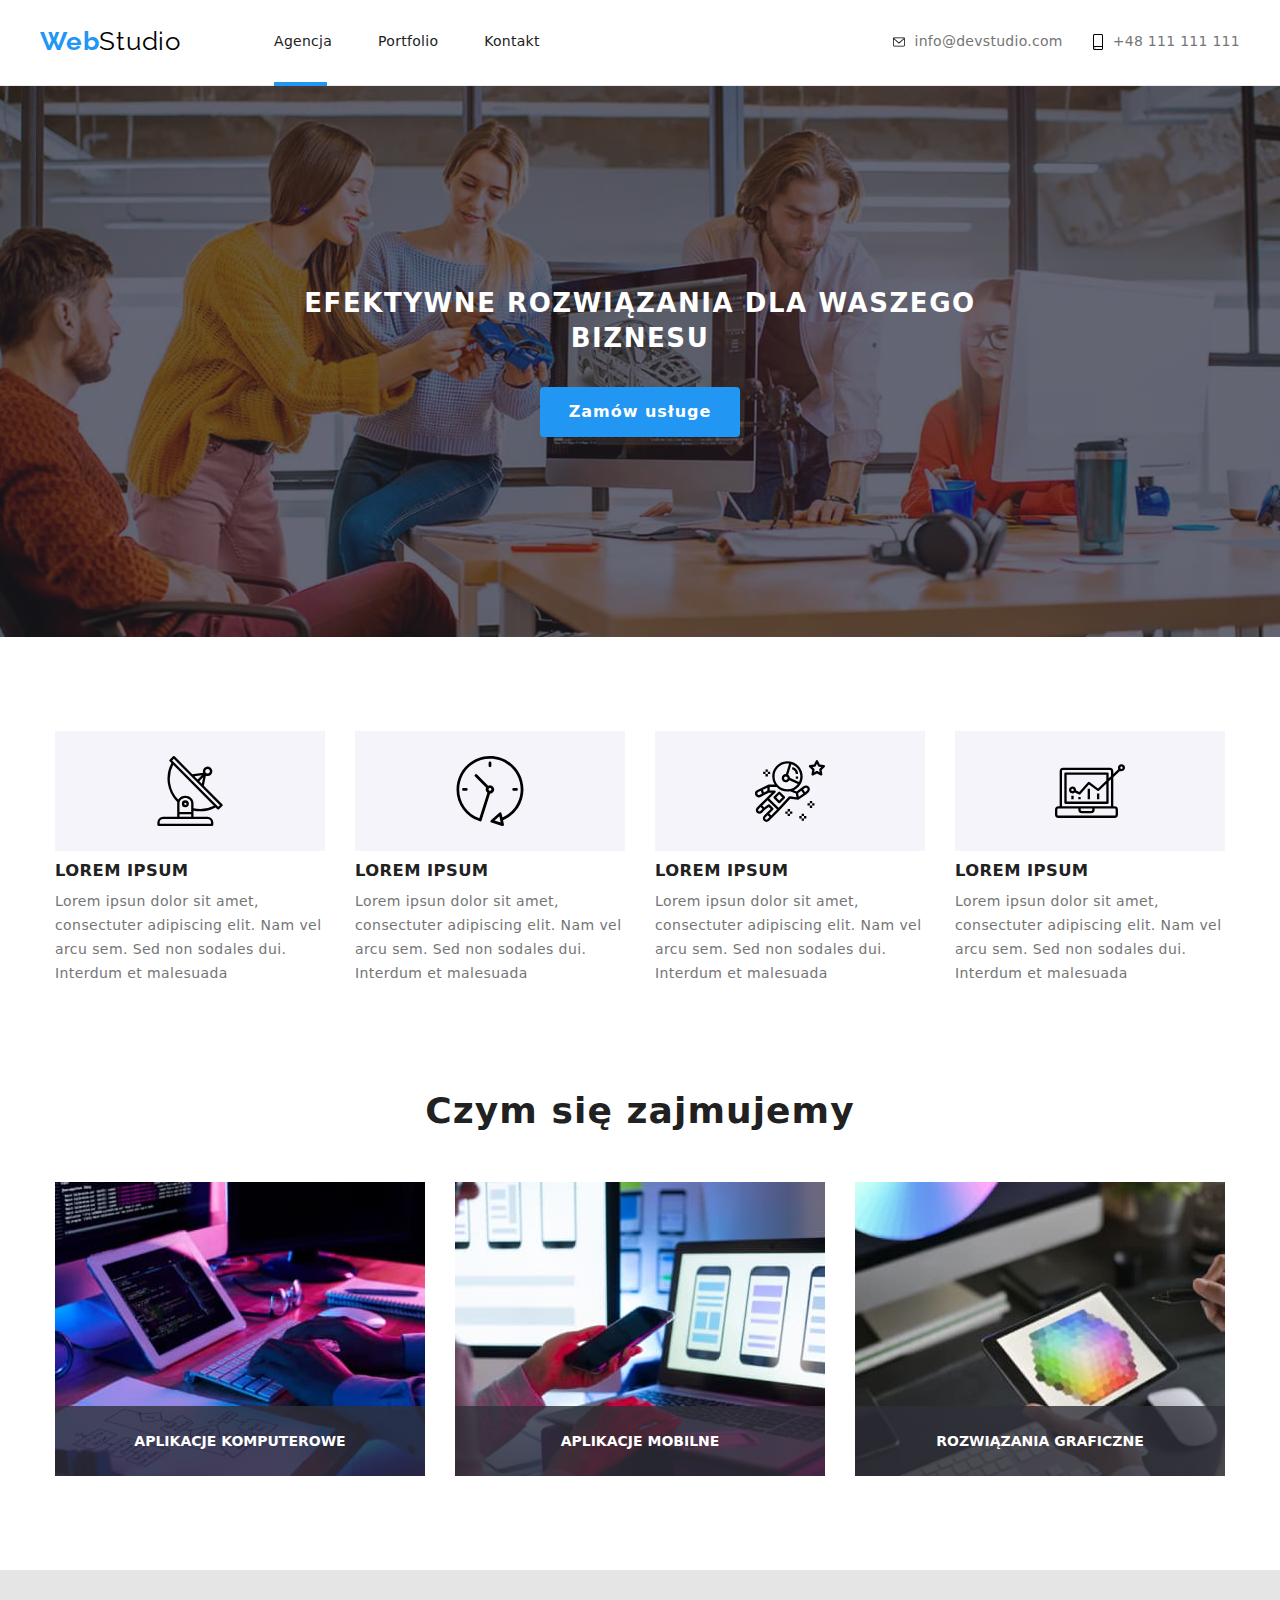
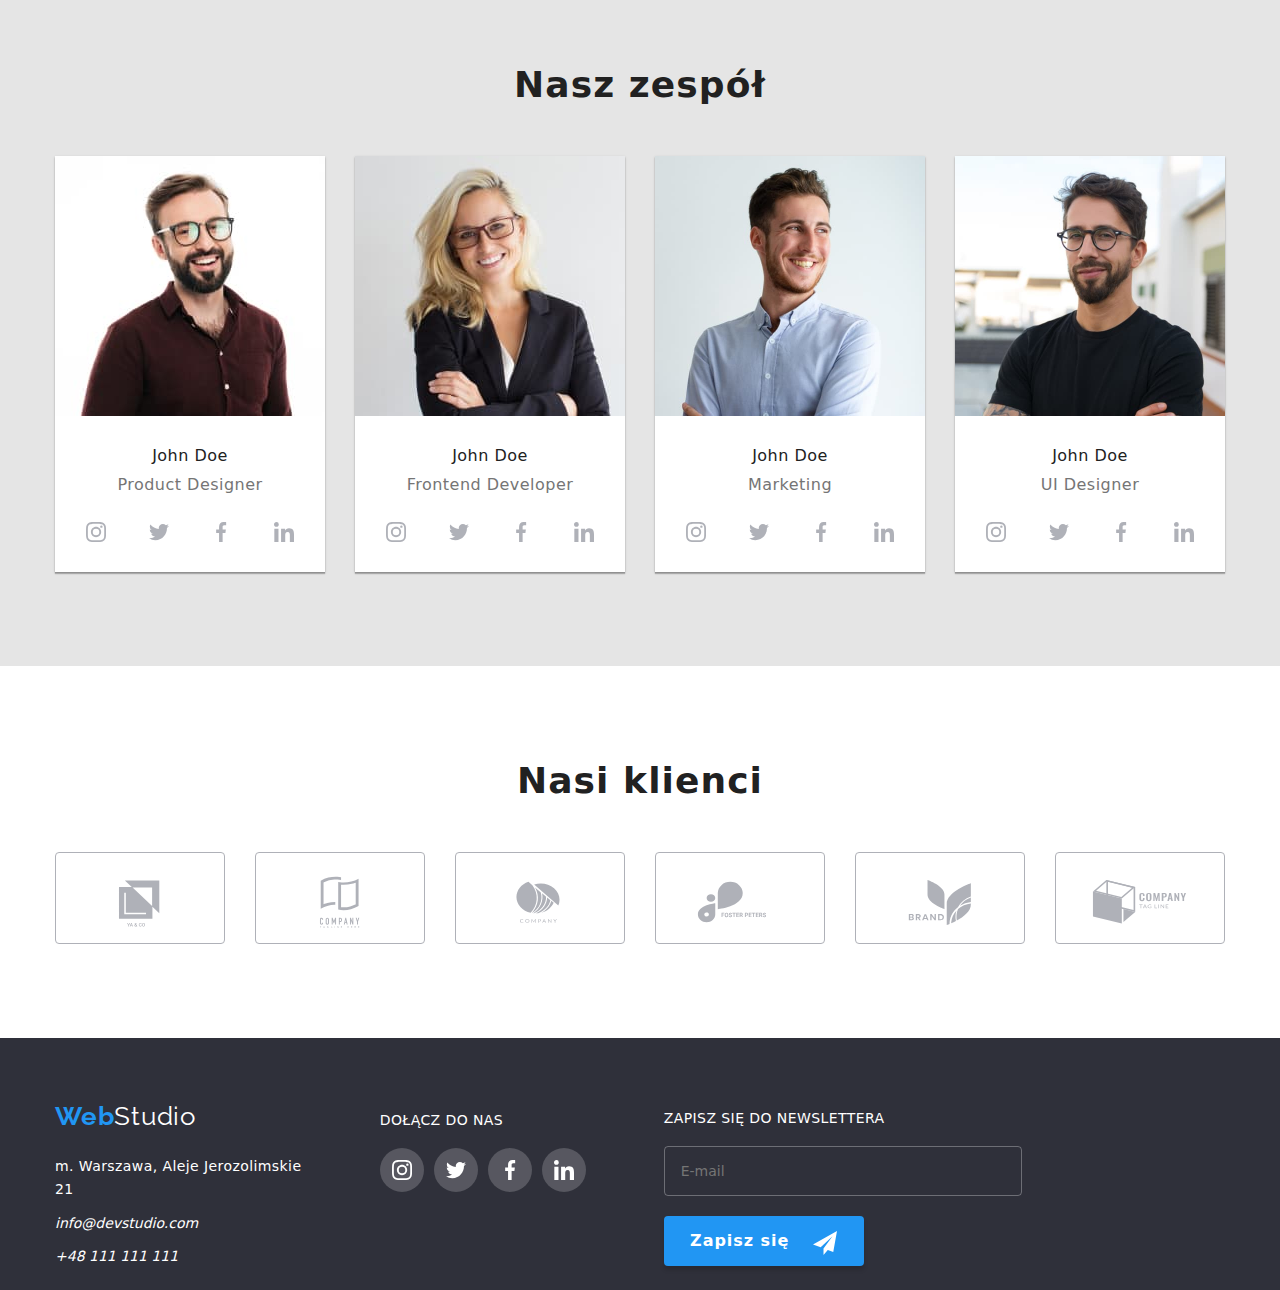
==== commit a8c09536: "new" ====
--- a/index.html
+++ b/index.html
@@ -259,7 +259,7 @@
                   media="(min-width: 1199px)"
                 />
                 <source
-                  srcset="./images/team/team1-mob/team1-mob-1x.jpg 1x, ./images/team/team1-mob/team1-mob-2x.jpg 2x"
+                  srcset="./images/team/team2-mob/team2-mob-1x.jpg 1x, ./images/team/team2-mob/team2-mob-2x.jpg 2x"
                   media="(max-width: 767px)"
                 />
             <img
--- a/css/main.min.css
+++ b/css/main.min.css
@@ -1 +1 @@
-:root{--main-font-family: "Roboto", sans-serif;--secondary-font-family: "Raleway", sans-serif;--primary-text-color: #212121;--title-text-color: #757575;--main-bg-color: #E5E5E5;--primary-bg-color: #FFFFFF;--secondary-bg-color: #2F303A;--logo-web-color: #2196F3;--logo-web-color-2: #000000;--footer-bg-color: #2F303A;--buttons-color: #F5F4FA;--botom-contact-color: #FFFFFF99;--icon-color: #AFB1B8;--shadow-main-button: #00000026;--shadow-img-1: #00000033;--shadow-img-2: #00000024;--shadow-img-3: #0000001F;--shadow-img: #2F303A66;--shadow-por-1: #00000029;--shadow-por-2: #0000000F;--shadow-por-3: #0000001F;--button-shadow-1: #0000001F;--button-shadow-2: #00000014;--button-shadow-3: #0000001A;--shadow-icon-footer: #FFFFFF1A;--default-time: 250ms;--default-time-function: cubic-bezier(0.4, 0, 0.2, 1);--what-we-do-shadow: rgba(47, 48, 58, 0.8);--background-overlay: #2196F3E5;--shadow-window: rgba(0, 0, 0, 0.2);--border-email: #FFFFFF4D;--email-footer: #FFFFFF99;--input-form-border: #21212133}*{-webkit-box-sizing:border-box;box-sizing:border-box;margin:0;padding:0}h1,h2,h3,p{margin:0px}body{font-family:var(--main-font-family);color:var(--primary-text-color);background-color:var(--primary-bg-color);font-size:14px}section{padding-top:94px;padding-bottom:94px}a{text-decoration:none;color:rgba(0,0,0,0)}img{display:block;max-width:100%;height:auto}.container{padding:0 15px;width:1200px;max-width:100%;margin:0 auto}@media screen and (min-width: 480px){.container{width:480px}}@media screen and (min-width: 768px){.container{width:768px}}@media screen and (min-width: 1200px){.container{width:1200px}}.icon{display:-webkit-box;display:-ms-flexbox;display:flex;-webkit-box-pack:center;-ms-flex-pack:center;justify-content:center;-webkit-box-align:center;-ms-flex-align:center;align-items:center;border-width:44px}.footer-base{background:#2f303a}@media screen and (min-width: 1200px){.footer-base{height:252px}}.page-header{display:-webkit-box;display:-ms-flexbox;display:flex;padding-bottom:32px;padding-top:24px}@media screen and (min-width: 768px){.page-header{padding:21px 0}}@media screen and (min-width: 1200px){.page-header{padding:24px 0 25px}}.page-header__wraper{display:-webkit-box;display:-ms-flexbox;display:flex;list-style-type:none;-webkit-box-align:center;-ms-flex-align:center;align-items:center;-webkit-box-pack:space-evenly;-ms-flex-pack:space-evenly;justify-content:space-evenly;gap:96px}@media screen and (max-width: 767px){.page-header__wraper{gap:200px}}.page-header__logo{display:-webkit-box;display:-ms-flexbox;display:flex;-webkit-box-align:baseline;-ms-flex-align:baseline;align-items:baseline;-webkit-box-pack:space-evenly;-ms-flex-pack:space-evenly;justify-content:space-evenly;text-decoration:none;font-family:var(--secondary-font-family);font-weight:400;font-size:26px;line-height:1.38;letter-spacing:.03em;color:var(--logo-web-color-2)}.page-header__logo--accent{font-family:var(--secondary-font-family);text-decoration:none;font-weight:700;font-size:26px;line-height:1.19;letter-spacing:.03em;color:var(--logo-web-color)}.page-nav{display:-webkit-box;display:-ms-flexbox;display:flex;list-style-type:none;gap:46px}@media screen and (max-width: 767px){.page-nav{display:none}}.page-nav__item{list-style:none;gap:50px}.page-nav__link{text-decoration:none;font-weight:500;font-size:14px;line-height:1.14;letter-spacing:.02em;color:var(--primary-text-color);font-style:normal}.page-nav__link--current{position:relative;top:30px;border-radius:2px;background:var(--logo-web-color)}@media screen and (min-width: 768px){.page-nav__link--current{top:23px}}.page-nav__link--current:after{content:"";position:absolute;left:0;top:9px;display:block;width:53px;height:4px;background-color:var(--logo-web-color)}.contact-nav{list-style:none;text-decoration:none;-webkit-box-pack:start;-ms-flex-pack:start;justify-content:flex-start;display:-webkit-box;display:-ms-flexbox;display:flex;gap:50px;color:var(--title-text-color);font-style:normal}@media screen and (max-width: 767px){.contact-nav{display:none}}@media screen and (min-width: 768px){.contact-nav{-webkit-box-orient:vertical;-webkit-box-direction:normal;-ms-flex-direction:column;flex-direction:column;gap:10px;margin-left:119px}}@media screen and (min-width: 1200px){.contact-nav{display:-webkit-box;display:-ms-flexbox;display:flex;-webkit-box-orient:horizontal;-webkit-box-direction:normal;-ms-flex-direction:row;flex-direction:row;-ms-flex-wrap:wrap;flex-wrap:wrap;gap:30px;margin-left:345px}}.contact-nav__icons{display:-webkit-box;display:-ms-flexbox;display:flex;-webkit-box-align:center;-ms-flex-align:center;align-items:center}.contact-nav__icons:hover{fill:var(--logo-web-color);cursor:pointer}.contact-nav__icons--symbol{margin-right:10px;-webkit-box-align:center;-ms-flex-align:center;align-items:center}.contact-nav__icons--symbolmail:link,.contact-nav__icons--symboltel:link{text-decoration:none;font-weight:500;font-size:14px;line-height:1.14;letter-spacing:.02em;color:var(--title-text-color);font-style:normal}.contact-nav__icons--symbolmail:hover,.contact-nav__icons--symboltel:hover{color:var(--logo-web-color);cursor:pointer}.big-header{border-top:1px solid #ececec;background-color:var(--footer-bg-color);-webkit-box-pack:center;-ms-flex-pack:center;justify-content:center;background-image:-webkit-gradient(linear, left top, left bottom, from(var(--shadow-img)), to(var(--shadow-img))),url("../images/main-photo/hero-mobile.jpg");background-image:linear-gradient(var(--shadow-img), var(--shadow-img)),url("../images/main-photo/hero-mobile.jpg");max-width:1600px;margin:0 auto;background-repeat:no-repeat;background-position:center;background-size:cover}@media(min-device-pixel-ratio: 2),(-webkit-min-device-pixel-ratio: 2),(min-resolution: 192dpi),(min-resolution: 2dppx){.big-header{background-image:-webkit-gradient(linear, left top, left bottom, from(var(--shadow-img)), to(var(--shadow-img))),url("../images/main-photo/hero-mobile2x.jpg");background-image:linear-gradient(var(--shadow-img), var(--shadow-img)),url("../images/main-photo/hero-mobile2x.jpg")}}@media screen and (min-width: 768px){.big-header{background-image:-webkit-gradient(linear, left top, left bottom, from(var(--shadow-img)), to(var(--shadow-img))),url("../images/main-photo/hero-tablet.jpg");background-image:linear-gradient(var(--shadow-img), var(--shadow-img)),url("../images/main-photo/hero-tablet.jpg")}}@media(min-device-pixel-ratio: 2),(-webkit-min-device-pixel-ratio: 2),(min-resolution: 192dpi),(min-resolution: 2dppx){.big-header{background-image:-webkit-gradient(linear, left top, left bottom, from(var(--shadow-img)), to(var(--shadow-img))),url("../images/main-photo/hero-tablet2x.jpg");background-image:linear-gradient(var(--shadow-img), var(--shadow-img)),url("../images/main-photo/hero-tablet2x.jpg")}}@media screen and (min-width: 1200px){.big-header{background-image:-webkit-gradient(linear, left top, left bottom, from(var(--shadow-img)), to(var(--shadow-img))),url("../images/main-photo/bg-hero-img.jpg");background-image:linear-gradient(var(--shadow-img), var(--shadow-img)),url("../images/main-photo/bg-hero-img.jpg")}}@media screen and (min-width: 1200px)and (min-device-pixel-ratio: 2),screen and (min-width: 1200px)and (-webkit-min-device-pixel-ratio: 2),screen and (min-width: 1200px)and (min-resolution: 192dpi),screen and (min-width: 1200px)and (min-resolution: 2dppx){.big-header{background-image:-webkit-gradient(linear, left top, left bottom, from(var(--shadow-img)), to(var(--shadow-img))),url("../images/main-photo/bg-hero-img2x.jpg");background-image:linear-gradient(var(--shadow-img), var(--shadow-img)),url("../images/main-photo/bg-hero-img2x.jpg")}}.big-header__title{display:-webkit-box;display:-ms-flexbox;display:flex;font-weight:900;font-size:26px;line-height:1.6153846154;letter-spacing:.06em;color:var(--primary-bg-color);text-align:center;-ms-flex-wrap:wrap;flex-wrap:wrap;margin:auto;padding-top:106px;padding-bottom:30px}@media screen and (min-width: 1200px){.big-header__title{font-size:44;line-height:1.3636363636;width:696px}}.big-header__title--button{display:-webkit-box;display:-ms-flexbox;display:flex;color:var(--primary-bg-color);background-color:var(--logo-web-color);font-weight:700;line-height:1.87;font-size:16px;letter-spacing:.06em;border:none;border-radius:4px;padding:10px;width:200px;margin:0 auto 106px auto;-webkit-box-pack:center;-ms-flex-pack:center;justify-content:center}.big-header__title--button:focus,.big-header__title--button:hover{-webkit-box-shadow:0px 4px 4px var(--shadow-main-button);box-shadow:0px 4px 4px var(--shadow-main-button);-webkit-transition-duration:var(--default-time);transition-duration:var(--default-time);-webkit-transition-timing-function:var(--default-time-function);transition-timing-function:var(--default-time-function);cursor:pointer}.sec-paragraph{display:-webkit-box;display:-ms-flexbox;display:flex;margin:0px;-webkit-box-pack:justify;-ms-flex-pack:justify;justify-content:space-between;gap:30px;word-wrap:normal;-ms-flex-wrap:wrap;flex-wrap:wrap;padding-bottom:94px}@media screen and (max-width: 767px){.sec-paragraph{padding-bottom:0}}.sec-paragraph__list{list-style:none;font-weight:700;font-size:14px;line-height:1.17;letter-spacing:.03em;color:var(--primary-text-color);margin-bottom:10px;-ms-flex-flow:wrap;flex-flow:wrap}.sec-paragraph__rectagle{display:-webkit-box;display:-ms-flexbox;display:flex;width:270px;height:120px;background:var(--buttons-color);margin-right:auto}@media screen and (max-width: 767px){.sec-paragraph__rectagle{width:100%}}.sec-paragraph__rectagle--icon{display:-webkit-box;display:-ms-flexbox;display:flex;-webkit-box-align:center;-ms-flex-align:center;align-items:center;padding:25px 100px}.sec-paragraph-title{text-transform:uppercase;margin-bottom:10px;-ms-flex-flow:wrap;flex-flow:wrap;padding-top:10px}@media screen and (max-width: 767px){.sec-paragraph-title{text-align:center}}.sec-paragraph-title__text{font-weight:400;font-size:14px;line-height:1.7;letter-spacing:.03em;color:var(--title-text-color);line-height:1.71;width:270px}@media screen and (max-width: 767px){.sec-paragraph-title__text{width:100%}}.doing{font-weight:700;font-size:36px;line-height:1.17;letter-spacing:.03em;color:var(--primary-text-color);text-align:center;margin-bottom:50px}@media screen and (max-width: 1199px){.doing{display:none}}.doing__list{list-style:none;display:-webkit-box;display:-ms-flexbox;display:flex;-webkit-box-pack:center;-ms-flex-pack:center;justify-content:center;padding-left:0px;gap:30px}.doing-img{position:relative}@media screen and (max-width: 1199px){.doing-img{display:none}}.doing-img__computer{background:var(--what-we-do-shadow);background-image:url(/goit-markup-hw-05/images/img-1.jpg);width:370px;height:294px}.doing-img__mobile{background:var(--what-we-do-shadow);background-image:url(/goit-markup-hw-05/images/img-2.jpg);width:370px;height:294px}.doing-img__grafic{background:var(--what-we-do-shadow);background-image:url(/goit-markup-hw-05/images/img-3.jpg);width:370px;height:294px}.doing-img__title{text-transform:uppercase;position:absolute;bottom:0;left:0;width:100%;height:70px;display:-webkit-box;display:-ms-flexbox;display:flex;-webkit-box-pack:center;-ms-flex-pack:center;justify-content:center;-webkit-box-align:center;-ms-flex-align:center;align-items:center;color:var(--primary-bg-color);background-color:var(--what-we-do-shadow);font-size:14px;font-weight:700}.team{background-color:var(--main-bg-color)}.team__title{font-weight:700;font-size:36px;line-height:1.17;letter-spacing:.03em;color:var(--primary-text-color);text-align:center;margin-bottom:50px}.team-images{list-style:none;display:-webkit-inline-box;display:-ms-inline-flexbox;display:inline-flex;-ms-flex-pack:distribute;justify-content:space-around;width:100%;gap:30px}@media screen and (max-width: 1199px){.team-images{list-style:none;display:-webkit-box;display:-ms-flexbox;display:flex;gap:30px;-ms-flex-wrap:wrap;flex-wrap:wrap}}.team-images__list{-webkit-box-shadow:0px 1px 3px var(--shadow-img-3),0px 1px 1px var(--shadow-img-2),0px 2px 1px var(--shadow-img-1);box-shadow:0px 1px 3px var(--shadow-img-3),0px 1px 1px var(--shadow-img-2),0px 2px 1px var(--shadow-img-1)}@media screen and (min-width: 768px){.team-images__list{width:calc((100% - 30px)/2)}}@media screen and (min-width: 1200px){.team-images__list{width:calc((100% - 90px)/4)}}.team-name{font-weight:500;font-size:16px;line-height:1.2;letter-spacing:.03em;color:var(--primary-text-color);background-color:var(--primary-bg-color);text-align:center;padding-top:30px;padding-bottom:10px}.team-name__position{font-weight:400;font-size:16px;line-height:1.2;letter-spacing:.03em;color:var(--title-text-color);background-color:var(--primary-bg-color);max-width:100%;text-align:center;padding-bottom:16px}.socialmedia-icons{fill:var(--icon-color);background-color:var(--primary-bg-color);display:-webkit-box;display:-ms-flexbox;display:flex;-webkit-box-pack:space-evenly;-ms-flex-pack:space-evenly;justify-content:space-evenly;list-style:none;padding-bottom:18px}.socialmedia-icons__link{display:-webkit-box;display:-ms-flexbox;display:flex;-webkit-box-align:center;-ms-flex-align:center;align-items:center;-ms-flex-pack:distribute;justify-content:space-around;width:44px;height:44px;fill:var(--main-white);border-radius:50%}.socialmedia-icons__link:hover,.socialmedia-icons__link:focus{background-color:var(--logo-web-color);fill:var(--primary-bg-color);-webkit-transition-duration:var(--default-time);transition-duration:var(--default-time);-webkit-transition-timing-function:var(--default-time-function);transition-timing-function:var(--default-time-function)}.clients{font-weight:700;font-size:36px;line-height:1.17;letter-spacing:.03em;color:var(--primary-text-color);text-align:center;margin-bottom:50px}.clients__icons-list{display:-webkit-inline-box;display:-ms-inline-flexbox;display:inline-flex;text-align:center;-webkit-box-align:center;-ms-flex-align:center;align-items:center;-webkit-box-pack:center;-ms-flex-pack:center;justify-content:center;-ms-flex-wrap:wrap;flex-wrap:wrap;gap:30px}.client-logo{list-style:none;width:170px;height:92px;margin-right:auto;border:1px solid #afb1b8;border-radius:4px;-ms-flex-wrap:wrap;flex-wrap:wrap}.client-logo__icon{width:106px;height:60px;margin-top:20px;fill:var(--icon-color);-ms-flex-wrap:wrap;flex-wrap:wrap}.client-logo__icon:hover,.client-logo__iconfocus{color:var(--logo-web-color);fill:var(--logo-web-color);background-color:var(--primary-bg-color);-webkit-transition-duration:var(--default-time);transition-duration:var(--default-time);-webkit-transition-timing-function:var(--default-time-function);transition-timing-function:var(--default-time-function)}@media screen and (min-width: 480px){.footer{display:block}}@media screen and (min-width: 1200px){.footer{display:-webkit-box;display:-ms-flexbox;display:flex}}.footer__info{padding-top:60px}.footer__logo{font-family:"Raleway",sans-serif;text-decoration:none;font-weight:400;font-size:26px;line-height:1.4;letter-spacing:.03em;color:var(--primary-bg-color);-webkit-box-pack:center;-ms-flex-pack:center;justify-content:center;-webkit-box-align:center;-ms-flex-align:center;align-items:center}@media screen and (max-width: 1199px){.footer__logo{display:-webkit-box;display:-ms-flexbox;display:flex;-webkit-box-pack:center;-ms-flex-pack:center;justify-content:center;-webkit-box-align:center;-ms-flex-align:center;align-items:center}}.footer__logo--accent{font-family:var(--secondary-font-family);text-decoration:none;font-weight:700;font-size:26px;line-height:1.19;letter-spacing:.03em;color:var(--logo-web-color)}.footer__adress{display:block}.footer__adress--details{padding-top:20px;list-style:none;font-style:var(--main-font-family);font-weight:400;font-size:14px;line-height:1.7;letter-spacing:.03em;color:var(--primary-bg-color);display:block}@media screen and (max-width: 1199px){.footer__adress--details{text-align:center}}.footer__adress--contact{text-decoration:none;color:var(--botom-contact-color);font-size:14px;font-weight:400;line-height:24px;display:block}@media screen and (max-width: 1199px){.footer__adress--contact{text-align:center}}.footer__adress--mail{padding-top:9px;text-decoration:none;color:var(--primary-bg-color)}.footer__adress--tel{padding-top:9px;text-decoration:none;color:var(--primary-bg-color)}@media screen and (min-width: 767px){.footer__wrap{display:-webkit-box;display:-ms-flexbox;display:flex;-webkit-box-align:baseline;-ms-flex-align:baseline;align-items:baseline;-ms-flex-pack:distribute;justify-content:space-around}}.socialmedia-footer{height:80px;margin-top:72px}@media screen and (min-width: 1200px){.socialmedia-footer{width:206px;margin-left:70px}}.socialmedia-footer__title{color:var(--primary-bg-color);font-family:Roboto;font-size:14px;font-weight:700;line-height:1,17;letter-spacing:.03em;text-transform:uppercase;text-align:center;margin-top:0;margin-bottom:20px;font:inherit}@media screen and (min-width: 1200px){.socialmedia-footer__title{text-align:left}}.socialmedia-footer-list{display:-webkit-box;display:-ms-flexbox;display:flex;-webkit-box-pack:center;-ms-flex-pack:center;justify-content:center;gap:10px;padding:0;margin-top:20px}.socialmedia-footer-list__group{list-style:none;width:44px;height:44px;border-radius:50%;background-color:var(--shadow-icon-footer);fill:var(--primary-bg-color)}.socialmedia-footer-list__group--icon{display:-webkit-box;display:-ms-flexbox;display:flex;-webkit-box-align:center;-ms-flex-align:center;align-items:center;-ms-flex-pack:distribute;justify-content:space-around;width:44px;height:44px;fill:var(--main-white);border-radius:50%}.socialmedia-footer-list__group--icon:hover,.socialmedia-footer-list__group--icon:focus{background-color:var(--logo-web-color);fill:var(--primary-bg-color);-webkit-transition-duration:var(--default-time);transition-duration:var(--default-time);-webkit-transition-timing-function:var(--default-time-function);transition-timing-function:var(--default-time-function)}@media screen and (min-width: 768px){.newsletter-footer{display:block}}@media screen and (min-width: 1200px){.newsletter-footer{margin-top:72px;margin-left:78px}}.newsletter-footer__joinus{color:var(--primary-bg-color);font-family:Roboto;font-size:14px;font-weight:700;line-height:1,17;letter-spacing:.03em;text-transform:uppercase;text-align:left;margin-top:0;margin-bottom:20px;font:inherit}@media screen and (max-width: 1199px){.newsletter-footer__joinus{text-align:center;margin-top:60px}}.newsletter-footer_window{display:-webkit-box;display:-ms-flexbox;display:flex;margin-top:20px;gap:12px}.newsletter-footer__input{width:358px;height:50px;background-color:inherit;border:1px solid var(--border-email);border-radius:4px;padding-left:16px;color:var(--primary-bg-color)}@media screen and (max-width: 767px){.newsletter-footer__input{width:100%;margin-right:15px}}@media screen and (min-width: 768px)and (max-width: 1199px){.newsletter-footer__input{width:450px;margin-left:150px}}.newsletter-footer__button{display:-webkit-inline-box;display:-ms-inline-flexbox;display:inline-flex;color:var(--primary-bg-color);background-color:var(--logo-web-color);font-weight:700;line-height:1.87;font-size:16px;letter-spacing:.06em;border:none;border-radius:4px;padding:10px;width:200px;-webkit-box-pack:center;-ms-flex-pack:center;justify-content:center;-webkit-box-shadow:0px 4px 4px var(--shadow-main-button);box-shadow:0px 4px 4px var(--shadow-main-button);margin-left:12px;cursor:pointer}@media screen and (max-width: 767px){.newsletter-footer__button{-webkit-box-align:center;-ms-flex-align:center;align-items:center;-webkit-box-pack:center;-ms-flex-pack:center;justify-content:center;margin:20px 0 60px 120px}}@media screen and (min-width: 768px)and (max-width: 1199px){.newsletter-footer__button{-webkit-box-align:center;-ms-flex-align:center;align-items:center;-webkit-box-pack:center;-ms-flex-pack:center;justify-content:center;margin:20px 0 60px 291px}}.newsletter-footer__button--icon{display:-webkit-box;display:-ms-flexbox;display:flex;-webkit-box-align:center;-ms-flex-align:center;align-items:center;fill:var(--primary-bg-color);margin:3px 0 0 24px;cursor:pointer}.backdrop{position:fixed;left:0;top:0;width:100%;height:100%;background-color:var(--shadow-window);-webkit-transition-duration:var(--default-time);transition-duration:var(--default-time);-webkit-transition-timing-function:var(--default-time-function);transition-timing-function:var(--default-time-function)}.is-hidden{opacity:0;visibility:hidden;pointer-events:none}.modal{position:absolute;top:50%;left:50%;-webkit-transform:translate(-50%, -50%);transform:translate(-50%, -50%);width:528px;min-height:581px;background-color:var(--primary-bg-color);-webkit-box-shadow:0px 1px 3px var(--shadow-img-3),0px 1px 1px var(--shadow-img-2),0px 2px 1px var(--shadow-img-1);box-shadow:0px 1px 3px var(--shadow-img-3),0px 1px 1px var(--shadow-img-2),0px 2px 1px var(--shadow-img-1);-webkit-transition-duration:var(--default-time);transition-duration:var(--default-time);-webkit-transition-timing-function:var(--default-time-function);transition-timing-function:var(--default-time-function)}@media screen and (max-width: 480px){.modal{width:450px;min-height:581px}}.modal__close{position:absolute;top:8px;right:8px;width:30px;height:30px;background-color:var(--primary-bg-color);border:1px solid var(--shadow-window);border-radius:50%;cursor:pointer;-webkit-transition-duration:var(--default-time);transition-duration:var(--default-time);-webkit-transition-timing-function:var(--default-time-function);transition-timing-function:var(--default-time-function)}@media screen and (max-width: 480px){.modal__close{top:12px;right:12px}}.modal__title{display:-webkit-box;display:-ms-flexbox;display:flex;-webkit-box-orient:vertical;-webkit-box-direction:normal;-ms-flex-direction:column;flex-direction:column;margin:40px}@media screen and (max-width: 480px){.modal__title{margin:40px}}.modal__heading{font-family:Roboto;font-weight:700;size:20px;line-height:1.17;letter-spacing:.03em;text-align:center;padding-bottom:30px}.modal__box{padding-right:15px}@media screen and (max-width: 480px){.modal__box{font-size:12px}}.modal__name,.modal__phone,.modal__email{width:448px;height:40px;background-color:inherit;border:1px solid var(--input-form-border);border-radius:4px;display:-webkit-box;display:-ms-flexbox;display:flex;-webkit-box-orient:vertical;-webkit-box-direction:normal;-ms-flex-direction:column;flex-direction:column;padding:0 0 0 42px;margin:10px 0 4px 0}@media screen and (max-width: 480px){.modal__name,.modal__phone,.modal__email{width:100%}}.modal__name:focus,.modal__phone:focus,.modal__email:focus{outline:1px solid var(--logo-web-color);-webkit-transition-property:outline;transition-property:outline;-webkit-transition-duration:var(--default-time);transition-duration:var(--default-time);-webkit-transition-timing-function:var(--default-time-function);transition-timing-function:var(--default-time-function)}.modal__name:focus+svg,.modal__phone:focus+svg,.modal__email:focus+svg{fill:var(--logo-web-color);-webkit-transition-property:fill;transition-property:fill;-webkit-transition-duration:var(--default-time);transition-duration:var(--default-time);-webkit-transition-timing-function:var(--default-time-function);transition-timing-function:var(--default-time-function)}.modal__icon{position:relative;bottom:31px;left:15px;fill:var(--primary-text-color)}.modal__textarea{width:448px;height:120px;background-color:inherit;border:1px solid var(--input-form-border);border-radius:4px;padding:12px 16px;resize:none;display:block;margin:10px 0 4px 0}@media screen and (max-width: 480px){.modal__textarea{width:100%}}.modal__textarea:focus{outline:1px solid var(--logo-web-color);-webkit-transition-property:outline;transition-property:outline;-webkit-transition-duration:var(--default-time);transition-duration:var(--default-time);-webkit-transition-timing-function:var(--default-time-function);transition-timing-function:var(--default-time-function)}.accept a{text-decoration:underline;color:var(--logo-web-color)}.accept{display:-webkit-box;display:-ms-flexbox;display:flex;position:relative;margin:20px 0 30px 0;gap:8px}.accept__hidden{width:16px;height:15px;z-index:10;-webkit-appearance:none;-moz-appearance:none;appearance:none}.accept__hidden:checked~.accept__checked{visibility:visible;background-color:var(--logo-web-color);scale:1}.accept__hidden:checked~.accept__unchecked{scale:0}.accept__unchecked{position:absolute;scale:1;-webkit-transition:scale,.2s;transition:scale,.2s}.accept__checked{position:absolute;fill:var(--primary-bg-color);border-radius:2px;visibility:hidden;scale:0;-webkit-transition-duration:var(--default-time);transition-duration:var(--default-time);-webkit-transition-timing-function:var(--default-time-function);transition-timing-function:var(--default-time-function);-webkit-transition-property:bacground-color,visibility,scale;transition-property:bacground-color,visibility,scale}.accept__text{font-family:Roboto;font-weight:400;size:14px;line-height:1.7;letter-spacing:.03em;color:var(--title-text-color);text-align:center}@media screen and (max-width: 480px){.accept__text{font-size:12px;text-align:start}}.button-modal{display:-webkit-box;display:-ms-flexbox;display:flex;margin-left:124px}@media screen and (max-width: 480px){.button-modal{margin-left:80px}}.button-modal__submit{display:-webkit-box;display:-ms-flexbox;display:flex;color:var(--primary-bg-color);background-color:var(--logo-web-color);font-weight:700;line-height:1.87;font-size:16px;letter-spacing:.06em;border:none;border-radius:4px;padding:10px;width:200px;-webkit-box-pack:center;-ms-flex-pack:center;justify-content:center;-webkit-box-shadow:0px 4px 4px var(--shadow-main-button);box-shadow:0px 4px 4px var(--shadow-main-button)}.portfolio-buttons{border-top:1px solid #ececec}.portfolio-buttons__list{list-style:none;display:-webkit-box;display:-ms-flexbox;display:flex;-webkit-box-pack:center;-ms-flex-pack:center;justify-content:center;gap:8px;padding-bottom:50px}.portfolio-buttons__list--set{font-style:normal;font-weight:500;font-size:16px;line-height:1.62;text-align:center;letter-spacing:.03em;color:var(--primary-text-color);background-color:var(--buttons-color);border-radius:4px;border:none;padding:6px 22px}.portfolio-buttons__list--set:hover,.portfolio-buttons__list--set:focus{color:var(--primary-bg-color);background-color:var(--logo-web-color);-webkit-box-shadow:0px 3px 1px var(--button-shadow-3),0px 1px 2px var(--button-shadow-2),0px 2px 2px var(--button-shadow-1);box-shadow:0px 3px 1px var(--button-shadow-3),0px 1px 2px var(--button-shadow-2),0px 2px 2px var(--button-shadow-1);-webkit-transition-duration:var(--default-time);transition-duration:var(--default-time);-webkit-transition-timing-function:var(--default-time-function);transition-timing-function:var(--default-time-function);cursor:pointer}.portfolio-cards{list-style:none;display:-webkit-box;display:-ms-flexbox;display:flex;-ms-flex-wrap:wrap;flex-wrap:wrap;gap:30px;padding:0;margin:0 auto}.portfolio-cards__overlay{position:absolute;top:0;left:0;width:100%;height:100%;font-size:18px;line-height:1.56;letter-spacing:.03em;color:var(--primary-bg-color);background-color:var(--background-overlay);padding:49px 45px 49px 24px;-webkit-transform:translateY(100%);transform:translateY(100%);-webkit-transition-duration:var(--default-time);transition-duration:var(--default-time);-webkit-transition-timing-function:var(--default-time-function);transition-timing-function:var(--default-time-function)}.portfolio-cards__frame{position:relative;overflow:hidden}.portfolio-cards__item:focus,.portfolio-cards__item:hover{-webkit-box-shadow:0px 1px 1px var(--shadow-por-3),0px 4px 4px var(--shadow-por-2),1px 4px 6px var(--shadow-por-1);box-shadow:0px 1px 1px var(--shadow-por-3),0px 4px 4px var(--shadow-por-2),1px 4px 6px var(--shadow-por-1);-webkit-transition-duration:var(--default-time);transition-duration:var(--default-time);-webkit-transition-timing-function:var(--default-time-function);transition-timing-function:var(--default-time-function)}.portfolio-cards__item:hover .portfolio-cards__overlay{-webkit-transform:translatey(0);transform:translatey(0)}.portfolio-photo{border:1px solid #eee}.portfolio-photo__name{font-weight:700;letter-spacing:.06em;padding:20px 0 4px 24px;line-height:2em}.portfolio-photo__service{line-height:1.875em;padding:0 0 20px 24px;color:var(--title-text-color)}.menu-toggle{display:-webkit-box;display:-ms-flexbox;display:flex;border:none;background:none;cursor:pointer;-webkit-transition-duration:var(--default-time);transition-duration:var(--default-time);-webkit-transition-timing-function:var(--default-time-function);transition-timing-function:var(--default-time-function);margin-left:60px}@media screen and (min-width: 768px){.menu-toggle{display:none}}.menu-toggle:hover,.menu-toggle:focus{fill:var(--logo-web-color)}@media screen and (max-width: 768px){.menu-toggle--close{position:fixed;top:11px;right:11px}}.menu-container{display:-webkit-box;display:-ms-flexbox;display:flex;-webkit-box-orient:vertical;-webkit-box-direction:normal;-ms-flex-direction:column;flex-direction:column;-webkit-box-pack:justify;-ms-flex-pack:justify;justify-content:space-between;overflow:auto;position:fixed;inset:0;padding:48px 40px;background-color:var(--primary-bg-color);z-index:999;-webkit-transform:translateX(100%);transform:translateX(100%);-webkit-transition-duration:var(--default-time);transition-duration:var(--default-time);-webkit-transition-timing-function:var(--default-time-function);transition-timing-function:var(--default-time-function)}.menu-container.is-open{-webkit-transform:translateX(0);transform:translateX(0)}.mobile-list__pagename:not(:first-child){margin-top:32px}.mobile-list__pagename{list-style-type:none;text-decoration:none}.mobile-list__item{font-weight:500;font-size:40px;line-height:1.172;letter-spacing:.02em;color:var(--primary-text-color);text-decoration:none;list-style-type:none}@media screen and (max-width: 479px){.mobile-list__item{font-size:24px}}.mobile-list__item:hover,.mobile-list__item:focus{color:var(--logo-web-color);-webkit-transition-duration:var(--default-time);transition-duration:var(--default-time);-webkit-transition-timing-function:var(--default-time-function);transition-timing-function:var(--default-time-function)}.mobile-list__item--current{color:var(--logo-web-color)}.mobile-contacts{display:-webkit-box;display:-ms-flexbox;display:flex;-webkit-box-orient:vertical;-webkit-box-direction:reverse;-ms-flex-direction:column-reverse;flex-direction:column-reverse;margin-top:32px;list-style-type:none}.mobile-contacts__name{font-size:34px;line-height:1.1764705882;list-style-type:none}@media screen and (max-width: 479px){.mobile-contacts__name{font-size:24px;line-height:1.1666666667}}.mobile-contacts__name:first-child{font-size:24px;line-height:1.1666666667;margin-top:32px}.mobile-contacts__item{font-weight:500;letter-spacing:.02em;color:var(--title-text-color);text-decoration:none;list-style-type:none}.mobile-contacts__item:hover,.mobile-contacts__item:focus{color:var(--logo-web-color);-webkit-transition-duration:var(--default-time);transition-duration:var(--default-time);-webkit-transition-timing-function:var(--default-time-function);transition-timing-function:var(--default-time-function)}.menu-network{display:-webkit-box;display:-ms-flexbox;display:flex;margin-top:64px;text-decoration:none;list-style-type:none}.menu-network__item:nth-child(1){padding-right:10px;border-right:1px solid rgba(33,33,33,.2)}.menu-network__item:nth-child(2){padding:0 10px;border-right:1px solid rgba(33,33,33,.2)}.menu-network__item:nth-child(3){padding:0 10px;border-right:1px solid rgba(33,33,33,.2)}.menu-network__item:nth-child(4){padding-left:10px}.menu-network__link{list-style-type:none;text-decoration:none;font-weight:500;font-size:18px;line-height:1.2222222222;letter-spacing:.02em;color:var(--logo-web-color)}@media screen and (max-width: 479px){.menu-network__link{font-size:var(--minute-fz)}}/*# sourceMappingURL=main.min.css.map */+:root{--main-font-family: "Roboto", sans-serif;--secondary-font-family: "Raleway", sans-serif;--primary-text-color: #212121;--title-text-color: #757575;--main-bg-color: #E5E5E5;--primary-bg-color: #FFFFFF;--secondary-bg-color: #2F303A;--logo-web-color: #2196F3;--logo-web-color-2: #000000;--footer-bg-color: #2F303A;--buttons-color: #F5F4FA;--botom-contact-color: #FFFFFF99;--icon-color: #AFB1B8;--shadow-main-button: #00000026;--shadow-img-1: #00000033;--shadow-img-2: #00000024;--shadow-img-3: #0000001F;--shadow-img: #2F303A66;--shadow-por-1: #00000029;--shadow-por-2: #0000000F;--shadow-por-3: #0000001F;--button-shadow-1: #0000001F;--button-shadow-2: #00000014;--button-shadow-3: #0000001A;--shadow-icon-footer: #FFFFFF1A;--default-time: 250ms;--default-time-function: cubic-bezier(0.4, 0, 0.2, 1);--what-we-do-shadow: rgba(47, 48, 58, 0.8);--background-overlay: #2196F3E5;--shadow-window: rgba(0, 0, 0, 0.2);--border-email: #FFFFFF4D;--email-footer: #FFFFFF99;--input-form-border: #21212133}*{-webkit-box-sizing:border-box;box-sizing:border-box;margin:0;padding:0}h1,h2,h3,p{margin:0px}body{font-family:var(--main-font-family);color:var(--primary-text-color);background-color:var(--primary-bg-color);font-size:14px}section{padding-top:94px;padding-bottom:94px}a{text-decoration:none;color:rgba(0,0,0,0)}img{display:block;max-width:100%;height:auto}.container{padding:0 15px;width:1200px;max-width:100%;margin:0 auto}@media screen and (min-width: 480px){.container{width:480px}}@media screen and (min-width: 768px){.container{width:768px}}@media screen and (min-width: 1200px){.container{width:1200px}}.icon{display:-webkit-box;display:-ms-flexbox;display:flex;-webkit-box-pack:center;-ms-flex-pack:center;justify-content:center;-webkit-box-align:center;-ms-flex-align:center;align-items:center;border-width:44px}.footer-base{background:#2f303a;height:603px}@media screen and (min-width: 768px){.footer-base{height:463px}}@media screen and (min-width: 1200px){.footer-base{height:252px}}.page-header{display:-webkit-box;display:-ms-flexbox;display:flex;padding-bottom:32px;padding-top:24px;-webkit-box-pack:justify;-ms-flex-pack:justify;justify-content:space-between}@media screen and (min-width: 768px){.page-header{padding:21px 0}}@media screen and (min-width: 1200px){.page-header{padding:24px 0 25px}}.page-header__wraper{display:-webkit-box;display:-ms-flexbox;display:flex;list-style-type:none;-webkit-box-align:center;-ms-flex-align:center;align-items:center;-webkit-box-pack:space-evenly;-ms-flex-pack:space-evenly;justify-content:space-evenly;gap:93px}.page-header__logo{display:-webkit-box;display:-ms-flexbox;display:flex;-webkit-box-align:baseline;-ms-flex-align:baseline;align-items:baseline;-webkit-box-pack:space-evenly;-ms-flex-pack:space-evenly;justify-content:space-evenly;text-decoration:none;font-family:var(--secondary-font-family);font-weight:400;font-size:26px;line-height:1.38;letter-spacing:.03em;color:var(--logo-web-color-2)}.page-header__logo--accent{font-family:var(--secondary-font-family);text-decoration:none;font-weight:700;font-size:26px;line-height:1.19;letter-spacing:.03em;color:var(--logo-web-color)}.page-nav{display:-webkit-box;display:-ms-flexbox;display:flex;list-style-type:none;gap:46px}@media screen and (max-width: 767px){.page-nav{display:none}}.page-nav__item{list-style:none;gap:50px}.page-nav__link{text-decoration:none;font-weight:500;font-size:14px;line-height:1.14;letter-spacing:.02em;color:var(--primary-text-color);font-style:normal;-webkit-transition-duration:var(--default-time);transition-duration:var(--default-time);-webkit-transition-timing-function:var(--default-time-function);transition-timing-function:var(--default-time-function);cursor:pointer}.page-nav__link:hover,.page-nav__link:focus{color:var(--logo-web-color);cursor:pointer}.page-nav__link--current{position:relative;top:30px;border-radius:2px;background:var(--logo-web-color)}@media screen and (min-width: 768px){.page-nav__link--current{top:23px}}.page-nav__link--current:after{content:"";position:absolute;left:0;top:9px;display:block;width:53px;height:4px;background-color:var(--logo-web-color)}.contact-nav{list-style:none;text-decoration:none;-webkit-box-pack:justify;-ms-flex-pack:justify;justify-content:space-between;display:-webkit-box;display:-ms-flexbox;display:flex;gap:50px;color:var(--title-text-color);font-style:normal}@media screen and (max-width: 767px){.contact-nav{display:none}}@media screen and (min-width: 768px){.contact-nav{-webkit-box-orient:vertical;-webkit-box-direction:normal;-ms-flex-direction:column;flex-direction:column;gap:10px}}@media screen and (min-width: 1200px){.contact-nav{display:-webkit-box;display:-ms-flexbox;display:flex;-webkit-box-orient:horizontal;-webkit-box-direction:normal;-ms-flex-direction:row;flex-direction:row;-ms-flex-wrap:wrap;flex-wrap:wrap;gap:30px;margin-left:345px}}.contact-nav__icons{display:-webkit-box;display:-ms-flexbox;display:flex;-webkit-box-align:center;-ms-flex-align:center;align-items:center}.contact-nav__icons:hover{fill:var(--logo-web-color);cursor:pointer}.contact-nav__icons--symbol{margin-right:10px;-webkit-box-align:center;-ms-flex-align:center;align-items:center}.contact-nav__icons--symbolmail:link,.contact-nav__icons--symboltel:link{text-decoration:none;font-weight:500;font-size:14px;line-height:1.14;letter-spacing:.02em;color:var(--title-text-color);font-style:normal}.contact-nav__icons--symbolmail:hover,.contact-nav__icons--symboltel:hover{color:var(--logo-web-color);cursor:pointer}.big-header{border-top:1px solid #ececec;background-color:var(--footer-bg-color);-webkit-box-pack:center;-ms-flex-pack:center;justify-content:center;background-image:-webkit-gradient(linear, left top, left bottom, from(var(--shadow-img)), to(var(--shadow-img))),url("../images/main-photo/hero-mobile.jpg");background-image:linear-gradient(var(--shadow-img), var(--shadow-img)),url("../images/main-photo/hero-mobile.jpg");max-width:1600px;margin:0 auto;background-repeat:no-repeat;background-position:center;background-size:cover}@media(min-device-pixel-ratio: 2),(-webkit-min-device-pixel-ratio: 2),(min-resolution: 192dpi),(min-resolution: 2dppx){.big-header{background-image:-webkit-gradient(linear, left top, left bottom, from(var(--shadow-img)), to(var(--shadow-img))),url("../images/main-photo/hero-mobile2x.jpg");background-image:linear-gradient(var(--shadow-img), var(--shadow-img)),url("../images/main-photo/hero-mobile2x.jpg")}}@media screen and (min-width: 768px){.big-header{background-image:-webkit-gradient(linear, left top, left bottom, from(var(--shadow-img)), to(var(--shadow-img))),url("../images/main-photo/hero-tablet.jpg");background-image:linear-gradient(var(--shadow-img), var(--shadow-img)),url("../images/main-photo/hero-tablet.jpg")}}@media(min-device-pixel-ratio: 2),(-webkit-min-device-pixel-ratio: 2),(min-resolution: 192dpi),(min-resolution: 2dppx){.big-header{background-image:-webkit-gradient(linear, left top, left bottom, from(var(--shadow-img)), to(var(--shadow-img))),url("../images/main-photo/hero-tablet2x.jpg");background-image:linear-gradient(var(--shadow-img), var(--shadow-img)),url("../images/main-photo/hero-tablet2x.jpg")}}@media screen and (min-width: 1200px){.big-header{background-image:-webkit-gradient(linear, left top, left bottom, from(var(--shadow-img)), to(var(--shadow-img))),url("../images/main-photo/bg-hero-img.jpg");background-image:linear-gradient(var(--shadow-img), var(--shadow-img)),url("../images/main-photo/bg-hero-img.jpg")}}@media screen and (min-width: 1200px)and (min-device-pixel-ratio: 2),screen and (min-width: 1200px)and (-webkit-min-device-pixel-ratio: 2),screen and (min-width: 1200px)and (min-resolution: 192dpi),screen and (min-width: 1200px)and (min-resolution: 2dppx){.big-header{background-image:-webkit-gradient(linear, left top, left bottom, from(var(--shadow-img)), to(var(--shadow-img))),url("../images/main-photo/bg-hero-img2x.jpg");background-image:linear-gradient(var(--shadow-img), var(--shadow-img)),url("../images/main-photo/bg-hero-img2x.jpg")}}.big-header__title{display:-webkit-box;display:-ms-flexbox;display:flex;font-weight:900;font-size:26px;line-height:1.6153846154;letter-spacing:.06em;color:var(--primary-bg-color);text-align:center;-ms-flex-wrap:wrap;flex-wrap:wrap;margin:auto;padding-top:106px;padding-bottom:30px}@media screen and (min-width: 1200px){.big-header__title{font-size:44;line-height:1.3636363636;width:696px}}.big-header__title--button{display:-webkit-box;display:-ms-flexbox;display:flex;color:var(--primary-bg-color);background-color:var(--logo-web-color);font-weight:700;line-height:1.87;font-size:16px;letter-spacing:.06em;border:none;border-radius:4px;padding:10px;width:200px;margin:0 auto 106px auto;-webkit-box-pack:center;-ms-flex-pack:center;justify-content:center}.big-header__title--button:focus,.big-header__title--button:hover{-webkit-box-shadow:0px 4px 4px var(--shadow-main-button);box-shadow:0px 4px 4px var(--shadow-main-button);-webkit-transition-duration:var(--default-time);transition-duration:var(--default-time);-webkit-transition-timing-function:var(--default-time-function);transition-timing-function:var(--default-time-function);cursor:pointer}.sec-paragraph{display:-webkit-box;display:-ms-flexbox;display:flex;margin:0px;-ms-flex-pack:distribute;justify-content:space-around;gap:30px;word-wrap:normal;-ms-flex-wrap:wrap;flex-wrap:wrap;padding-bottom:0}@media screen and (min-width: 768px){.sec-paragraph{padding-bottom:94px}}.sec-paragraph__list{list-style:none;font-weight:700;font-size:14px;line-height:1.17;letter-spacing:.03em;color:var(--primary-text-color);margin-bottom:10px;-ms-flex-flow:wrap;flex-flow:wrap}.sec-paragraph__rectagle{display:-webkit-box;display:-ms-flexbox;display:flex;width:100%;height:120px;background:var(--buttons-color);margin-right:auto}@media screen and (min-width: 768px){.sec-paragraph__rectagle{width:270px}}.sec-paragraph__rectagle--icon{display:-webkit-box;display:-ms-flexbox;display:flex;-webkit-box-align:center;-ms-flex-align:center;align-items:center;padding:25px 100px}.sec-paragraph-title{text-transform:uppercase;margin-bottom:10px;-ms-flex-flow:wrap;flex-flow:wrap;padding-top:10px;text-align:center}@media screen and (min-width: 768px){.sec-paragraph-title{text-align:left}}.sec-paragraph-title__text{font-weight:400;font-size:14px;line-height:1.7;letter-spacing:.03em;color:var(--title-text-color);line-height:1.71;width:100%}@media screen and (min-width: 768px){.sec-paragraph-title__text{width:270px}}.doing{font-weight:700;font-size:36px;line-height:1.17;letter-spacing:.03em;color:var(--primary-text-color);text-align:center;margin-bottom:50px}@media screen and (max-width: 1199px){.doing{display:none}}.doing__list{list-style:none;display:-webkit-box;display:-ms-flexbox;display:flex;-webkit-box-pack:center;-ms-flex-pack:center;justify-content:center;padding-left:0px;gap:30px}.doing-img{position:relative}@media screen and (max-width: 1199px){.doing-img{display:none}}.doing-img__computer{background:var(--what-we-do-shadow);background-image:url("../images/box/box1.jpg");width:370px;height:294px;background-size:cover}@media(min-device-pixel-ratio: 2),(-webkit-min-device-pixel-ratio: 2),(min-resolution: 192dpi),(min-resolution: 2dppx){.doing-img__computer{background-image:url("../images/box/box1-2x.jpg")}}.doing-img__mobile{background:var(--what-we-do-shadow);background-image:url("../images/box/box2.jpg");width:370px;height:294px;background-size:cover}@media(min-device-pixel-ratio: 2),(-webkit-min-device-pixel-ratio: 2),(min-resolution: 192dpi),(min-resolution: 2dppx){.doing-img__mobile{background-image:url("../images/box/box2-2x.jpg")}}.doing-img__grafic{background:var(--what-we-do-shadow);background-image:url("../images/box/box3.jpg");width:370px;height:294px;background-size:cover}@media(min-device-pixel-ratio: 2),(-webkit-min-device-pixel-ratio: 2),(min-resolution: 192dpi),(min-resolution: 2dppx){.doing-img__grafic{background-image:url("../images/box/box3-2x.jpg")}}.doing-img__title{text-transform:uppercase;position:absolute;bottom:0;left:0;width:100%;height:70px;display:-webkit-box;display:-ms-flexbox;display:flex;-webkit-box-pack:center;-ms-flex-pack:center;justify-content:center;-webkit-box-align:center;-ms-flex-align:center;align-items:center;color:var(--primary-bg-color);background-color:var(--what-we-do-shadow);font-size:14px;font-weight:700}.team{background-color:var(--main-bg-color)}.team__title{font-weight:700;font-size:36px;line-height:1.17;letter-spacing:.03em;color:var(--primary-text-color);text-align:center;margin-bottom:50px}.team-images{list-style:none;display:-webkit-box;display:-ms-flexbox;display:flex;-ms-flex-wrap:wrap;flex-wrap:wrap;-ms-flex-pack:distribute;justify-content:space-around;width:100%;gap:30px}@media screen and (min-width: 1200px){.team-images{display:-webkit-inline-box;display:-ms-inline-flexbox;display:inline-flex}}.team-images__list{-webkit-box-shadow:0px 1px 3px var(--shadow-img-3),0px 1px 1px var(--shadow-img-2),0px 2px 1px var(--shadow-img-1);box-shadow:0px 1px 3px var(--shadow-img-3),0px 1px 1px var(--shadow-img-2),0px 2px 1px var(--shadow-img-1)}@media screen and (min-width: 768px){.team-images__list{width:calc((100% - 30px)/2)}}@media screen and (min-width: 1200px){.team-images__list{width:calc((100% - 90px)/4)}}.team-name{font-weight:500;font-size:16px;line-height:1.2;letter-spacing:.03em;color:var(--primary-text-color);background-color:var(--primary-bg-color);text-align:center;padding-top:30px;padding-bottom:10px}.team-name__position{font-weight:400;font-size:16px;line-height:1.2;letter-spacing:.03em;color:var(--title-text-color);background-color:var(--primary-bg-color);max-width:100%;text-align:center;padding-bottom:16px}.socialmedia-icons{fill:var(--icon-color);background-color:var(--primary-bg-color);display:-webkit-box;display:-ms-flexbox;display:flex;-webkit-box-pack:space-evenly;-ms-flex-pack:space-evenly;justify-content:space-evenly;list-style:none;padding-bottom:18px;-webkit-transition-duration:var(--default-time);transition-duration:var(--default-time);-webkit-transition-timing-function:var(--default-time-function);transition-timing-function:var(--default-time-function)}.socialmedia-icons__link{display:-webkit-box;display:-ms-flexbox;display:flex;-webkit-box-align:center;-ms-flex-align:center;align-items:center;-ms-flex-pack:distribute;justify-content:space-around;width:44px;height:44px;fill:var(--main-white);border-radius:50%;-webkit-transition-duration:var(--default-time);transition-duration:var(--default-time);-webkit-transition-timing-function:var(--default-time-function);transition-timing-function:var(--default-time-function)}.socialmedia-icons__link:hover,.socialmedia-icons__link:focus{background-color:var(--logo-web-color);fill:var(--primary-bg-color);-webkit-transition-duration:var(--default-time);transition-duration:var(--default-time);-webkit-transition-timing-function:var(--default-time-function);transition-timing-function:var(--default-time-function)}.clients{font-weight:700;font-size:36px;line-height:1.17;letter-spacing:.03em;color:var(--primary-text-color);text-align:center;margin-bottom:50px}.clients__icons-list{display:-webkit-inline-box;display:-ms-inline-flexbox;display:inline-flex;text-align:center;-webkit-box-align:center;-ms-flex-align:center;align-items:center;-webkit-box-pack:center;-ms-flex-pack:center;justify-content:center;-ms-flex-wrap:wrap;flex-wrap:wrap;gap:30px}.client-logo{list-style:none;width:170px;height:92px;margin-right:auto;border:1px solid #afb1b8;border-radius:4px;-ms-flex-wrap:wrap;flex-wrap:wrap;margin:auto;-webkit-transition-duration:var(--default-time);transition-duration:var(--default-time);-webkit-transition-timing-function:var(--default-time-function);transition-timing-function:var(--default-time-function)}.client-logo:hover,.client-logofocus{border-radius:4px;border-color:var(--logo-web-color)}.client-logo__icon{width:106px;height:60px;margin-top:20px;fill:var(--icon-color);-ms-flex-wrap:wrap;flex-wrap:wrap;-webkit-transition-duration:var(--default-time);transition-duration:var(--default-time);-webkit-transition-timing-function:var(--default-time-function);transition-timing-function:var(--default-time-function)}.client-logo__icon:hover,.client-logo__iconfocus{color:var(--logo-web-color);fill:var(--logo-web-color);background-color:var(--primary-bg-color)}@media screen and (min-width: 480px){.footer{display:block}}@media screen and (min-width: 1200px){.footer{display:-webkit-box;display:-ms-flexbox;display:flex}}.footer__info{padding-top:60px}.footer__logo{display:-webkit-box;display:-ms-flexbox;display:flex;font-family:"Raleway",sans-serif;text-decoration:none;font-weight:400;font-size:26px;line-height:1.4;letter-spacing:.03em;color:var(--primary-bg-color);-webkit-box-pack:center;-ms-flex-pack:center;justify-content:center;-webkit-box-align:center;-ms-flex-align:center;align-items:center}@media screen and (min-width: 1200px){.footer__logo{-webkit-box-pack:start;-ms-flex-pack:start;justify-content:flex-start}}.footer__logo--accent{font-family:var(--secondary-font-family);text-decoration:none;font-weight:700;font-size:26px;line-height:1.19;letter-spacing:.03em;color:var(--logo-web-color)}.footer__adress{display:block}.footer__adress--details{padding-top:20px;list-style:none;font-style:var(--main-font-family);font-weight:400;font-size:14px;line-height:1.7;letter-spacing:.03em;color:var(--primary-bg-color);display:block;text-align:center}@media screen and (min-width: 1200px){.footer__adress--details{text-align:left}}.footer__adress--contact{text-decoration:none;color:var(--botom-contact-color);font-size:14px;font-weight:400;line-height:24px;display:block;text-align:center}@media screen and (min-width: 1200px){.footer__adress--contact{text-align:left}}.footer__adress--mail{padding-top:9px;text-decoration:none;color:var(--primary-bg-color)}.footer__adress--tel{padding-top:9px;text-decoration:none;color:var(--primary-bg-color)}@media screen and (min-width: 768px){.footer__wrap{display:-webkit-box;display:-ms-flexbox;display:flex;-webkit-box-align:baseline;-ms-flex-align:baseline;align-items:baseline;-ms-flex-pack:distribute;justify-content:space-around}}.socialmedia-footer{height:80px;margin-top:72px}@media screen and (min-width: 1200px){.socialmedia-footer{width:206px;margin-left:70px}}.socialmedia-footer__title{color:var(--primary-bg-color);font-family:Roboto;font-size:14px;font-weight:700;line-height:1,17;letter-spacing:.03em;text-transform:uppercase;text-align:center;margin-top:0;margin-bottom:20px;font:inherit}@media screen and (min-width: 1200px){.socialmedia-footer__title{text-align:left}}.socialmedia-footer-list{display:-webkit-box;display:-ms-flexbox;display:flex;-webkit-box-pack:center;-ms-flex-pack:center;justify-content:center;gap:10px;padding:0;margin-top:20px}.socialmedia-footer-list__group{list-style:none;width:44px;height:44px;border-radius:50%;background-color:var(--shadow-icon-footer);fill:var(--primary-bg-color)}.socialmedia-footer-list__group--icon{display:-webkit-box;display:-ms-flexbox;display:flex;-webkit-box-align:center;-ms-flex-align:center;align-items:center;-ms-flex-pack:distribute;justify-content:space-around;width:44px;height:44px;fill:var(--main-white);border-radius:50%}.socialmedia-footer-list__group--icon:hover,.socialmedia-footer-list__group--icon:focus{background-color:var(--logo-web-color);fill:var(--primary-bg-color);-webkit-transition-duration:var(--default-time);transition-duration:var(--default-time);-webkit-transition-timing-function:var(--default-time-function);transition-timing-function:var(--default-time-function)}@media screen and (min-width: 768px){.newsletter-footer{display:block}}@media screen and (min-width: 1200px){.newsletter-footer{margin-top:72px;margin-left:78px}}.newsletter-footer__joinus{color:var(--primary-bg-color);font-family:Roboto;font-size:14px;font-weight:700;line-height:1,17;letter-spacing:.03em;text-transform:uppercase;text-align:center;margin-top:60px;margin-bottom:20px;font:inherit}@media screen and (min-width: 1200px){.newsletter-footer__joinus{text-align:left;margin-top:0}}.newsletter-footer_window{margin:20px 0 60px 0;gap:12px;display:-webkit-box;display:-ms-flexbox;display:flex;-webkit-box-orient:vertical;-webkit-box-direction:normal;-ms-flex-direction:column;flex-direction:column;-webkit-box-pack:center;-ms-flex-pack:center;justify-content:center}.newsletter-footer__input{width:100%;height:50px;background-color:inherit;border:1px solid var(--border-email);border-radius:4px;padding-left:16px;color:var(--primary-bg-color);margin-bottom:20px;margin-right:15px}@media screen and (min-width: 768px)and (max-width: 1199px){.newsletter-footer__input{width:450px;margin-left:150px}}@media screen and (min-width: 1200px){.newsletter-footer__input{width:358px}}.newsletter-footer__button{display:-webkit-box;display:-ms-flexbox;display:flex;color:var(--primary-bg-color);background-color:var(--logo-web-color);font-weight:700;line-height:1.87;font-size:16px;letter-spacing:.06em;border:none;border-radius:4px;padding:10px;width:200px;-webkit-box-shadow:0px 4px 4px var(--shadow-main-button);box-shadow:0px 4px 4px var(--shadow-main-button);cursor:pointer;-webkit-box-align:center;-ms-flex-align:center;align-items:center;-webkit-box-pack:center;-ms-flex-pack:center;justify-content:center}@media screen and (min-width: 1200px){.newsletter-footer__button{margin-left:12px;display:-webkit-inline-box;display:-ms-inline-flexbox;display:inline-flex}}.newsletter-footer__button--icon{display:-webkit-box;display:-ms-flexbox;display:flex;-webkit-box-align:center;-ms-flex-align:center;align-items:center;fill:var(--primary-bg-color);margin:3px 0 0 24px;cursor:pointer}.newsletter-footer button{margin:auto}.backdrop{position:fixed;left:0;top:0;width:100%;height:100%;background-color:var(--shadow-window);-webkit-transition-duration:var(--default-time);transition-duration:var(--default-time);-webkit-transition-timing-function:var(--default-time-function);transition-timing-function:var(--default-time-function)}.is-hidden{opacity:0;visibility:hidden;pointer-events:none}.modal{position:absolute;top:50%;left:50%;-webkit-transform:translate(-50%, -50%);transform:translate(-50%, -50%);width:calc(100% - 30px);background-color:var(--primary-bg-color);-webkit-box-shadow:0px 1px 3px var(--shadow-img-3),0px 1px 1px var(--shadow-img-2),0px 2px 1px var(--shadow-img-1);box-shadow:0px 1px 3px var(--shadow-img-3),0px 1px 1px var(--shadow-img-2),0px 2px 1px var(--shadow-img-1);-webkit-transition-duration:var(--default-time);transition-duration:var(--default-time);-webkit-transition-timing-function:var(--default-time-function);transition-timing-function:var(--default-time-function)}@media screen and (min-width: 480px){.modal{width:528px}}.modal__close{position:absolute;top:8px;right:8px;top:12px;right:12px;background-color:var(--primary-bg-color);border:1px solid var(--shadow-window);border-radius:50%;cursor:pointer;-webkit-transition-duration:var(--default-time);transition-duration:var(--default-time);-webkit-transition-timing-function:var(--default-time-function);transition-timing-function:var(--default-time-function)}@media screen and (min-width: 480px){.modal__close{width:30px;height:30px}}.modal__title{display:-webkit-box;display:-ms-flexbox;display:flex;-webkit-box-orient:vertical;-webkit-box-direction:normal;-ms-flex-direction:column;flex-direction:column;margin:40px}.modal__heading{font-family:Roboto;font-weight:700;size:20px;line-height:1.17;letter-spacing:.03em;text-align:center;padding-bottom:30px}.modal__box{padding-right:15px}@media screen and (max-width: 480px){.modal__box{font-size:12px}}.modal__name,.modal__phone,.modal__email{width:100%;height:40px;background-color:inherit;border:1px solid var(--input-form-border);border-radius:4px;display:-webkit-box;display:-ms-flexbox;display:flex;-webkit-box-orient:vertical;-webkit-box-direction:normal;-ms-flex-direction:column;flex-direction:column;padding:0 0 0 42px;margin:10px 0 4px 0;-webkit-transition-duration:var(--default-time);transition-duration:var(--default-time);-webkit-transition-timing-function:var(--default-time-function);transition-timing-function:var(--default-time-function)}@media screen and (min-width: 480px){.modal__name,.modal__phone,.modal__email{width:448px}}.modal__name:focus,.modal__phone:focus,.modal__email:focus{outline:1px solid var(--logo-web-color);-webkit-transition-property:outline;transition-property:outline}.modal__name:focus+svg,.modal__phone:focus+svg,.modal__email:focus+svg{fill:var(--logo-web-color);-webkit-transition-property:fill;transition-property:fill}.modal__icon{position:relative;bottom:31px;left:15px;fill:var(--primary-text-color)}.modal__textarea{width:100%;height:120px;background-color:inherit;border:1px solid var(--input-form-border);border-radius:4px;padding:12px 16px;resize:none;display:block;margin:10px 0 4px 0}.modal__textarea:focus{outline:1px solid var(--logo-web-color);-webkit-transition-property:outline;transition-property:outline;-webkit-transition-duration:var(--default-time);transition-duration:var(--default-time);-webkit-transition-timing-function:var(--default-time-function);transition-timing-function:var(--default-time-function)}.accept a{text-decoration:underline;color:var(--logo-web-color)}.accept{display:-webkit-box;display:-ms-flexbox;display:flex;position:relative;margin:20px 0 30px 0;gap:8px}.accept__hidden{width:16px;height:15px;z-index:10;-webkit-appearance:none;-moz-appearance:none;appearance:none}.accept__hidden:checked~.accept__checked{visibility:visible;background-color:var(--logo-web-color);scale:1}.accept__hidden:checked~.accept__unchecked{scale:0}.accept__unchecked{position:absolute;scale:1;-webkit-transition:scale,.2s;transition:scale,.2s}.accept__checked{position:absolute;fill:var(--primary-bg-color);border-radius:2px;visibility:hidden;scale:0;-webkit-transition-duration:var(--default-time);transition-duration:var(--default-time);-webkit-transition-timing-function:var(--default-time-function);transition-timing-function:var(--default-time-function);-webkit-transition-property:bacground-color,visibility,scale;transition-property:bacground-color,visibility,scale}.accept__text{font-family:Roboto;font-weight:400;font-size:12px;text-align:start;line-height:1.7;letter-spacing:.03em;color:var(--title-text-color);text-align:center}@media screen and (min-width: 480px){.accept__text{font-size:14px}}.button-modal{display:-webkit-box;display:-ms-flexbox;display:flex;-webkit-box-pack:center;-ms-flex-pack:center;justify-content:center}.button-modal__submit{display:-webkit-box;display:-ms-flexbox;display:flex;color:var(--primary-bg-color);background-color:var(--logo-web-color);font-weight:700;line-height:1.87;font-size:16px;letter-spacing:.06em;border:none;border-radius:4px;padding:10px;width:200px;-webkit-box-pack:center;-ms-flex-pack:center;justify-content:center;-webkit-box-shadow:0px 4px 4px var(--shadow-main-button);box-shadow:0px 4px 4px var(--shadow-main-button)}.portfolio-buttons{border-top:1px solid #ececec}.portfolio-buttons__list{list-style:none;display:-webkit-box;display:-ms-flexbox;display:flex;-webkit-box-pack:left;-ms-flex-pack:left;justify-content:left;gap:8px;padding-bottom:50px;-ms-flex-wrap:wrap;flex-wrap:wrap}@media screen and (min-width: 480px){.portfolio-buttons__list{-ms-flex-wrap:wrap;flex-wrap:wrap;-webkit-box-pack:center;-ms-flex-pack:center;justify-content:center}}.portfolio-buttons__list--set{font-style:normal;font-weight:500;font-size:16px;line-height:1.62;text-align:center;letter-spacing:.03em;color:var(--primary-text-color);background-color:var(--buttons-color);border-radius:4px;border:none;padding:6px 22px;-webkit-transition-duration:var(--default-time);transition-duration:var(--default-time);-webkit-transition-timing-function:var(--default-time-function);transition-timing-function:var(--default-time-function);cursor:pointer}.portfolio-buttons__list--set:hover,.portfolio-buttons__list--set:focus{color:var(--primary-bg-color);background-color:var(--logo-web-color);-webkit-box-shadow:0px 3px 1px var(--button-shadow-3),0px 1px 2px var(--button-shadow-2),0px 2px 2px var(--button-shadow-1);box-shadow:0px 3px 1px var(--button-shadow-3),0px 1px 2px var(--button-shadow-2),0px 2px 2px var(--button-shadow-1)}.portfolio-cards{list-style:none;display:-webkit-box;display:-ms-flexbox;display:flex;-ms-flex-wrap:wrap;flex-wrap:wrap;gap:30px;padding:0;margin:0 auto}@media screen and (max-width: 1199px){.portfolio-cards{width:calc((100% - 30px)/2);display:-webkit-inline-box;display:-ms-inline-flexbox;display:inline-flex;margin:none}}.portfolio-cards__overlay{position:absolute;top:0;left:0;width:100%;height:100%;font-size:18px;line-height:1.56;letter-spacing:.03em;color:var(--primary-bg-color);background-color:var(--background-overlay);padding:49px 45px 49px 24px;-webkit-transform:translateY(100%);transform:translateY(100%);-webkit-transition-duration:var(--default-time);transition-duration:var(--default-time);-webkit-transition-timing-function:var(--default-time-function);transition-timing-function:var(--default-time-function)}.portfolio-cards__frame{position:relative;overflow:hidden}.portfolio-cards__item:focus,.portfolio-cards__item:hover{-webkit-box-shadow:0px 1px 1px var(--shadow-por-3),0px 4px 4px var(--shadow-por-2),1px 4px 6px var(--shadow-por-1);box-shadow:0px 1px 1px var(--shadow-por-3),0px 4px 4px var(--shadow-por-2),1px 4px 6px var(--shadow-por-1);-webkit-transition-duration:var(--default-time);transition-duration:var(--default-time);-webkit-transition-timing-function:var(--default-time-function);transition-timing-function:var(--default-time-function)}.portfolio-cards__item:hover .portfolio-cards__overlay{-webkit-transform:translatey(0);transform:translatey(0)}@media screen and (max-width: 1199px){.portfolio-cards__item{display:-webkit-box;display:-ms-flexbox;display:flex;-webkit-box-orient:vertical;-webkit-box-direction:normal;-ms-flex-direction:column;flex-direction:column;-ms-flex-wrap:wrap;flex-wrap:wrap}}.portfolio-photo{border:1px solid #eee}.portfolio-photo__name{font-weight:700;letter-spacing:.06em;padding:20px 0 4px 24px;line-height:2em}.portfolio-photo__service{line-height:1.875em;padding:0 0 20px 24px;color:var(--title-text-color)}.menu-toggle{display:-webkit-box;display:-ms-flexbox;display:flex;border:none;background:none;cursor:pointer;-webkit-transition-duration:var(--default-time);transition-duration:var(--default-time);-webkit-transition-timing-function:var(--default-time-function);transition-timing-function:var(--default-time-function);-webkit-box-pack:justify;-ms-flex-pack:justify;justify-content:space-between}@media screen and (min-width: 768px){.menu-toggle{display:none}}.menu-toggle:hover,.menu-toggle:focus{fill:var(--logo-web-color)}@media screen and (max-width: 768px){.menu-toggle--close{position:fixed;top:11px;right:11px}}.menu-container{display:-webkit-box;display:-ms-flexbox;display:flex;-webkit-box-orient:vertical;-webkit-box-direction:normal;-ms-flex-direction:column;flex-direction:column;-webkit-box-pack:justify;-ms-flex-pack:justify;justify-content:space-between;overflow:auto;position:fixed;inset:0;padding:48px 40px;background-color:var(--primary-bg-color);z-index:999;-webkit-transform:translateX(100%);transform:translateX(100%);-webkit-transition-duration:var(--default-time);transition-duration:var(--default-time);-webkit-transition-timing-function:var(--default-time-function);transition-timing-function:var(--default-time-function)}.menu-container.is-open{-webkit-transform:translateX(0);transform:translateX(0)}.mobile-list__pagename:not(:first-child){margin-top:32px}.mobile-list__pagename{list-style-type:none;text-decoration:none}.mobile-list__item{font-weight:500;font-size:40px;line-height:1.172;letter-spacing:.02em;color:var(--primary-text-color);text-decoration:none;list-style-type:none}@media screen and (max-width: 479px){.mobile-list__item{font-size:24px}}.mobile-list__item:hover,.mobile-list__item:focus{color:var(--logo-web-color);-webkit-transition-duration:var(--default-time);transition-duration:var(--default-time);-webkit-transition-timing-function:var(--default-time-function);transition-timing-function:var(--default-time-function)}.mobile-list__item--current{color:var(--logo-web-color)}.mobile-contacts{display:-webkit-box;display:-ms-flexbox;display:flex;-webkit-box-orient:vertical;-webkit-box-direction:reverse;-ms-flex-direction:column-reverse;flex-direction:column-reverse;margin-top:32px;list-style-type:none}.mobile-contacts__name{font-size:34px;line-height:1.1764705882;list-style-type:none}@media screen and (max-width: 479px){.mobile-contacts__name{font-size:24px;line-height:1.1666666667}}.mobile-contacts__name:first-child{font-size:24px;line-height:1.1666666667;margin-top:32px}.mobile-contacts__item{font-weight:500;letter-spacing:.02em;color:var(--title-text-color);text-decoration:none;list-style-type:none}.mobile-contacts__item:hover,.mobile-contacts__item:focus{color:var(--logo-web-color);-webkit-transition-duration:var(--default-time);transition-duration:var(--default-time);-webkit-transition-timing-function:var(--default-time-function);transition-timing-function:var(--default-time-function)}.menu-network{display:-webkit-box;display:-ms-flexbox;display:flex;margin-top:64px;text-decoration:none;list-style-type:none}.menu-network__item:nth-child(1){padding-right:10px;border-right:1px solid rgba(33,33,33,.2)}.menu-network__item:nth-child(2){padding:0 10px;border-right:1px solid rgba(33,33,33,.2)}.menu-network__item:nth-child(3){padding:0 10px;border-right:1px solid rgba(33,33,33,.2)}.menu-network__item:nth-child(4){padding-left:10px}.menu-network__link{list-style-type:none;text-decoration:none;font-weight:500;font-size:18px;line-height:1.2222222222;letter-spacing:.02em;color:var(--logo-web-color)}@media screen and (max-width: 479px){.menu-network__link{font-size:var(--minute-fz)}}/*# sourceMappingURL=main.min.css.map */